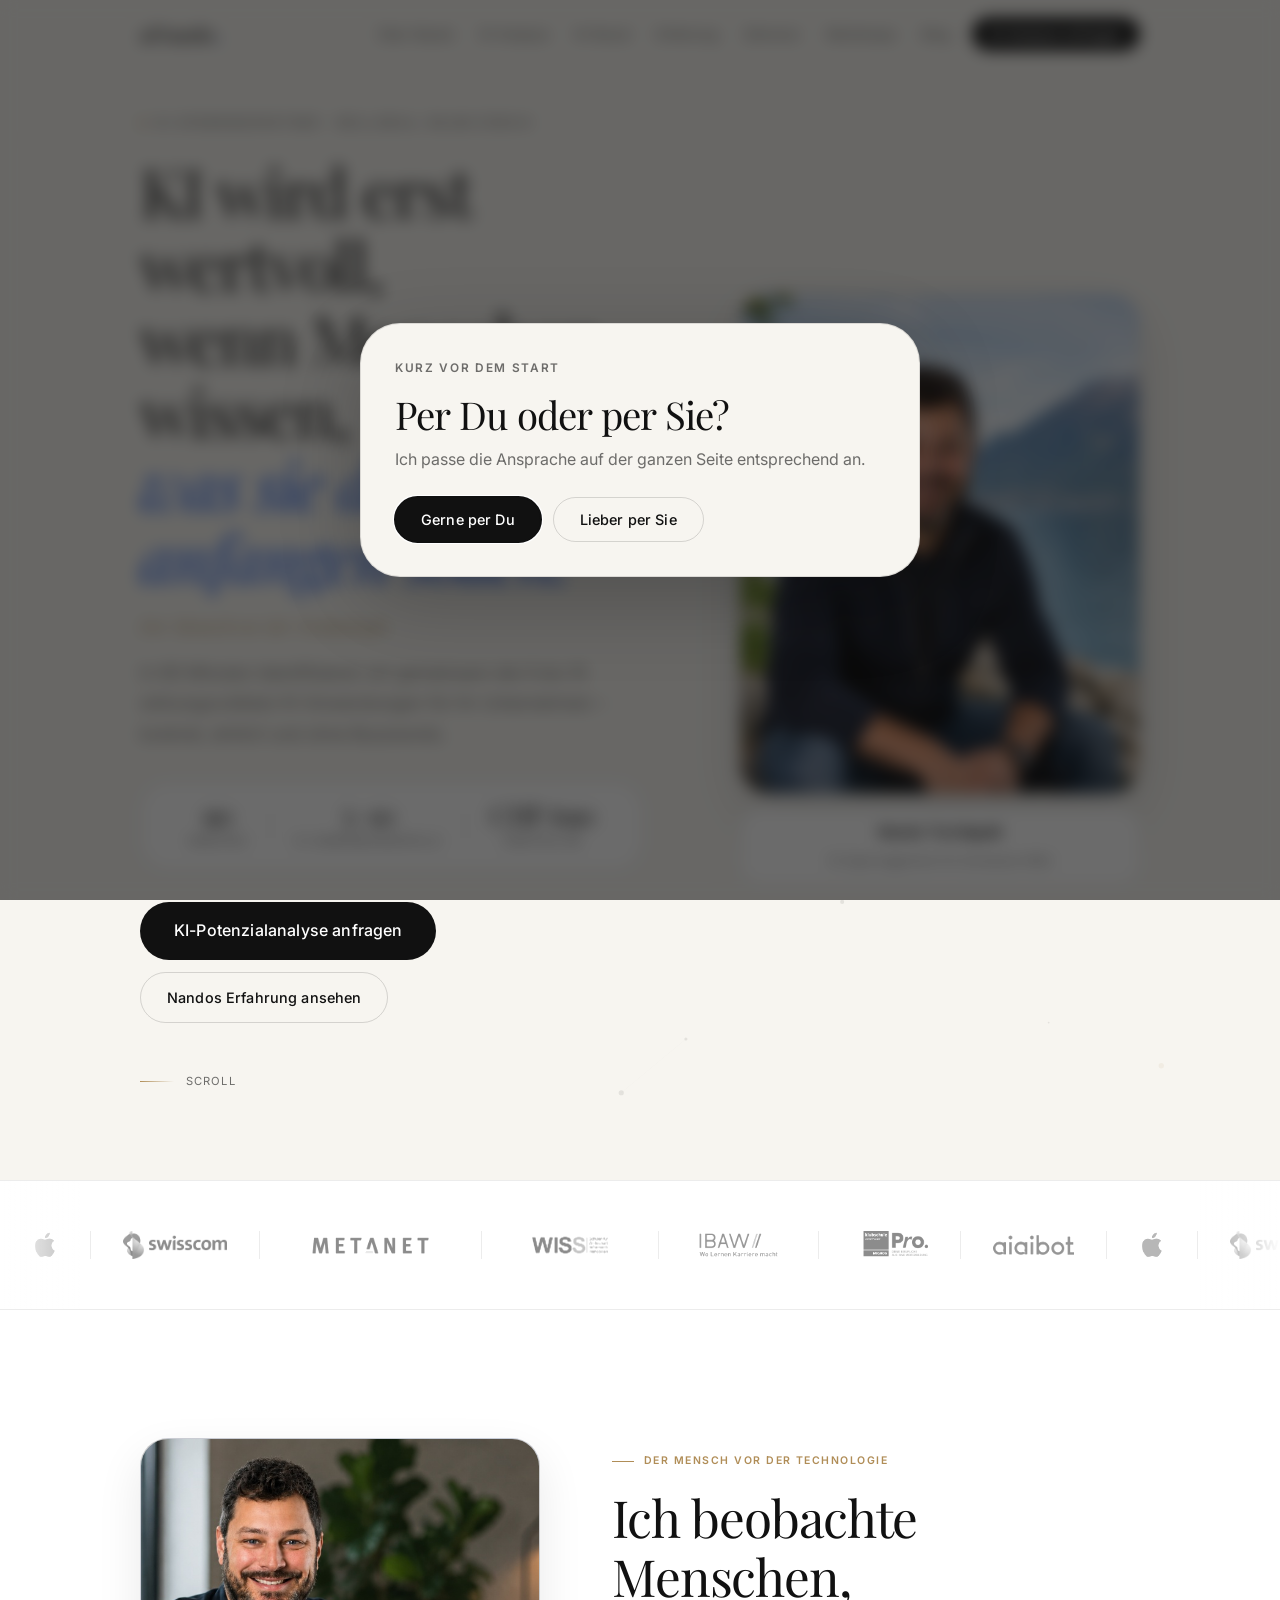
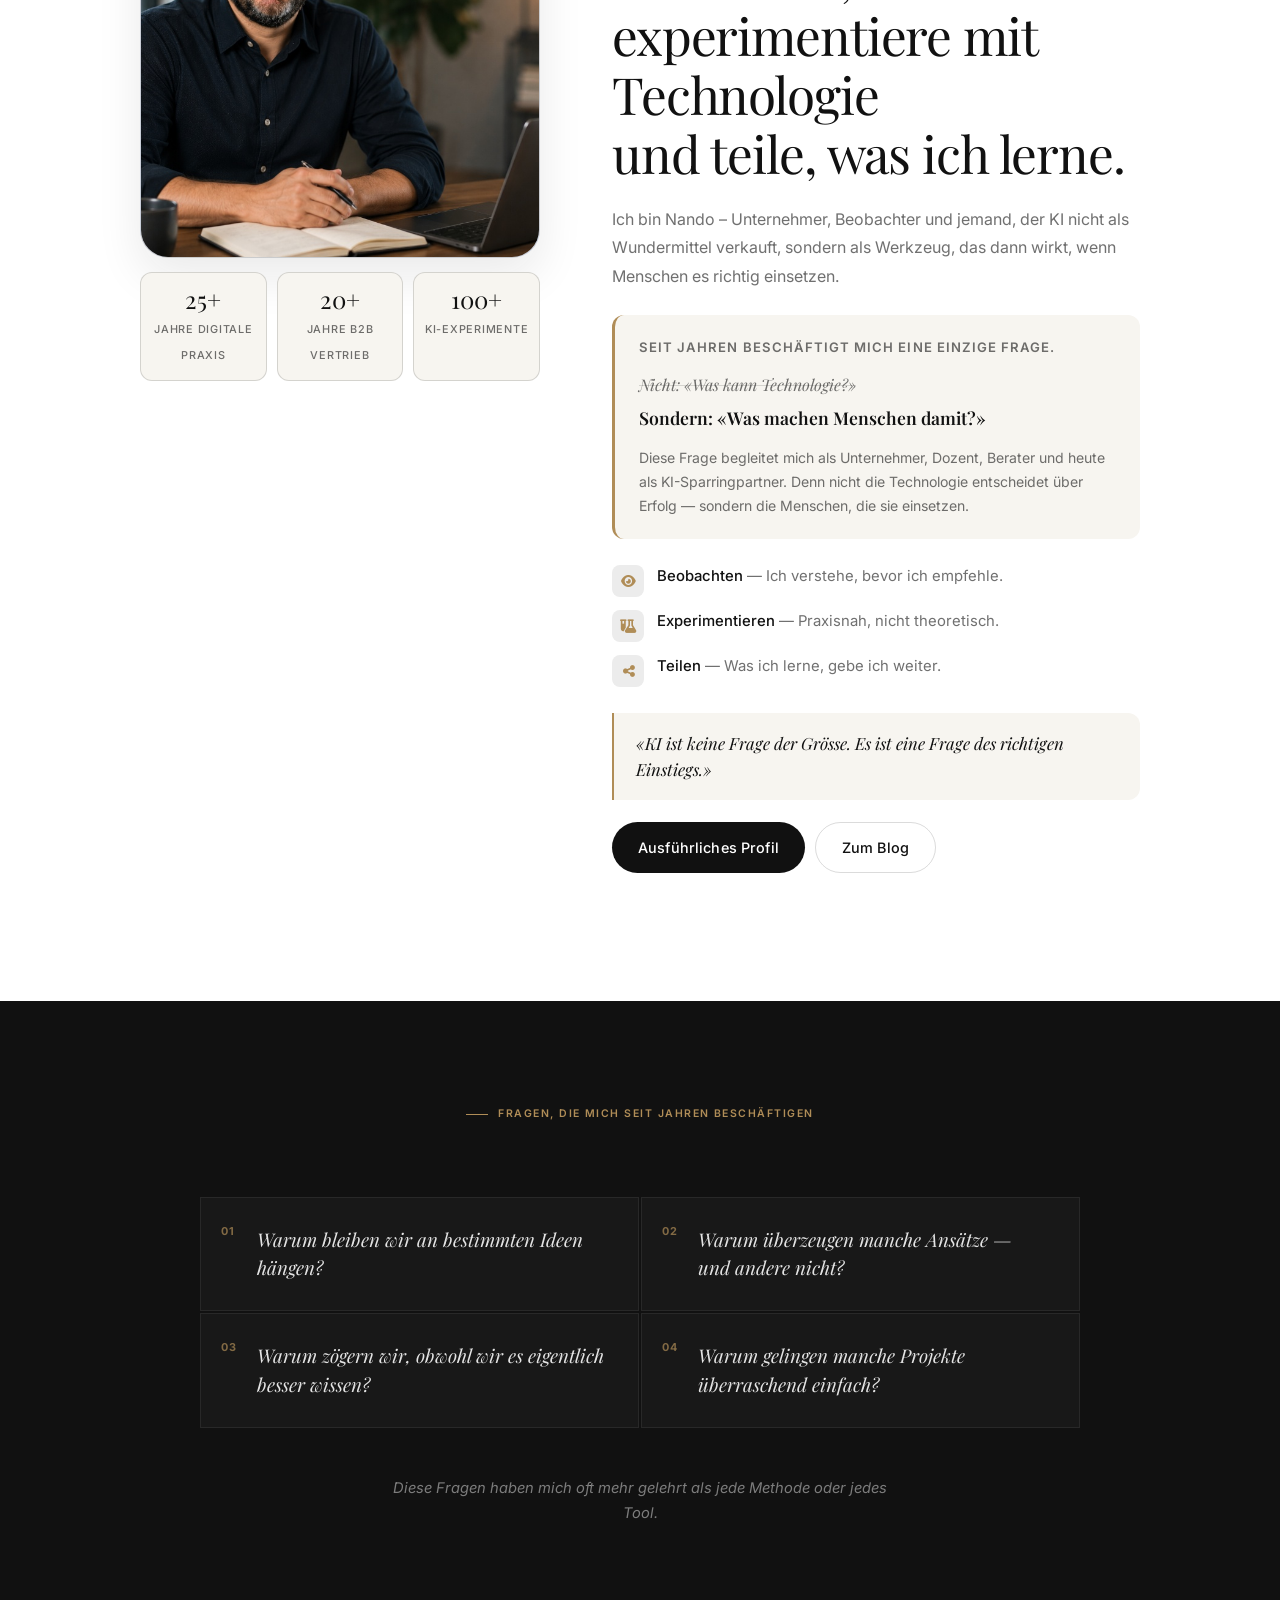
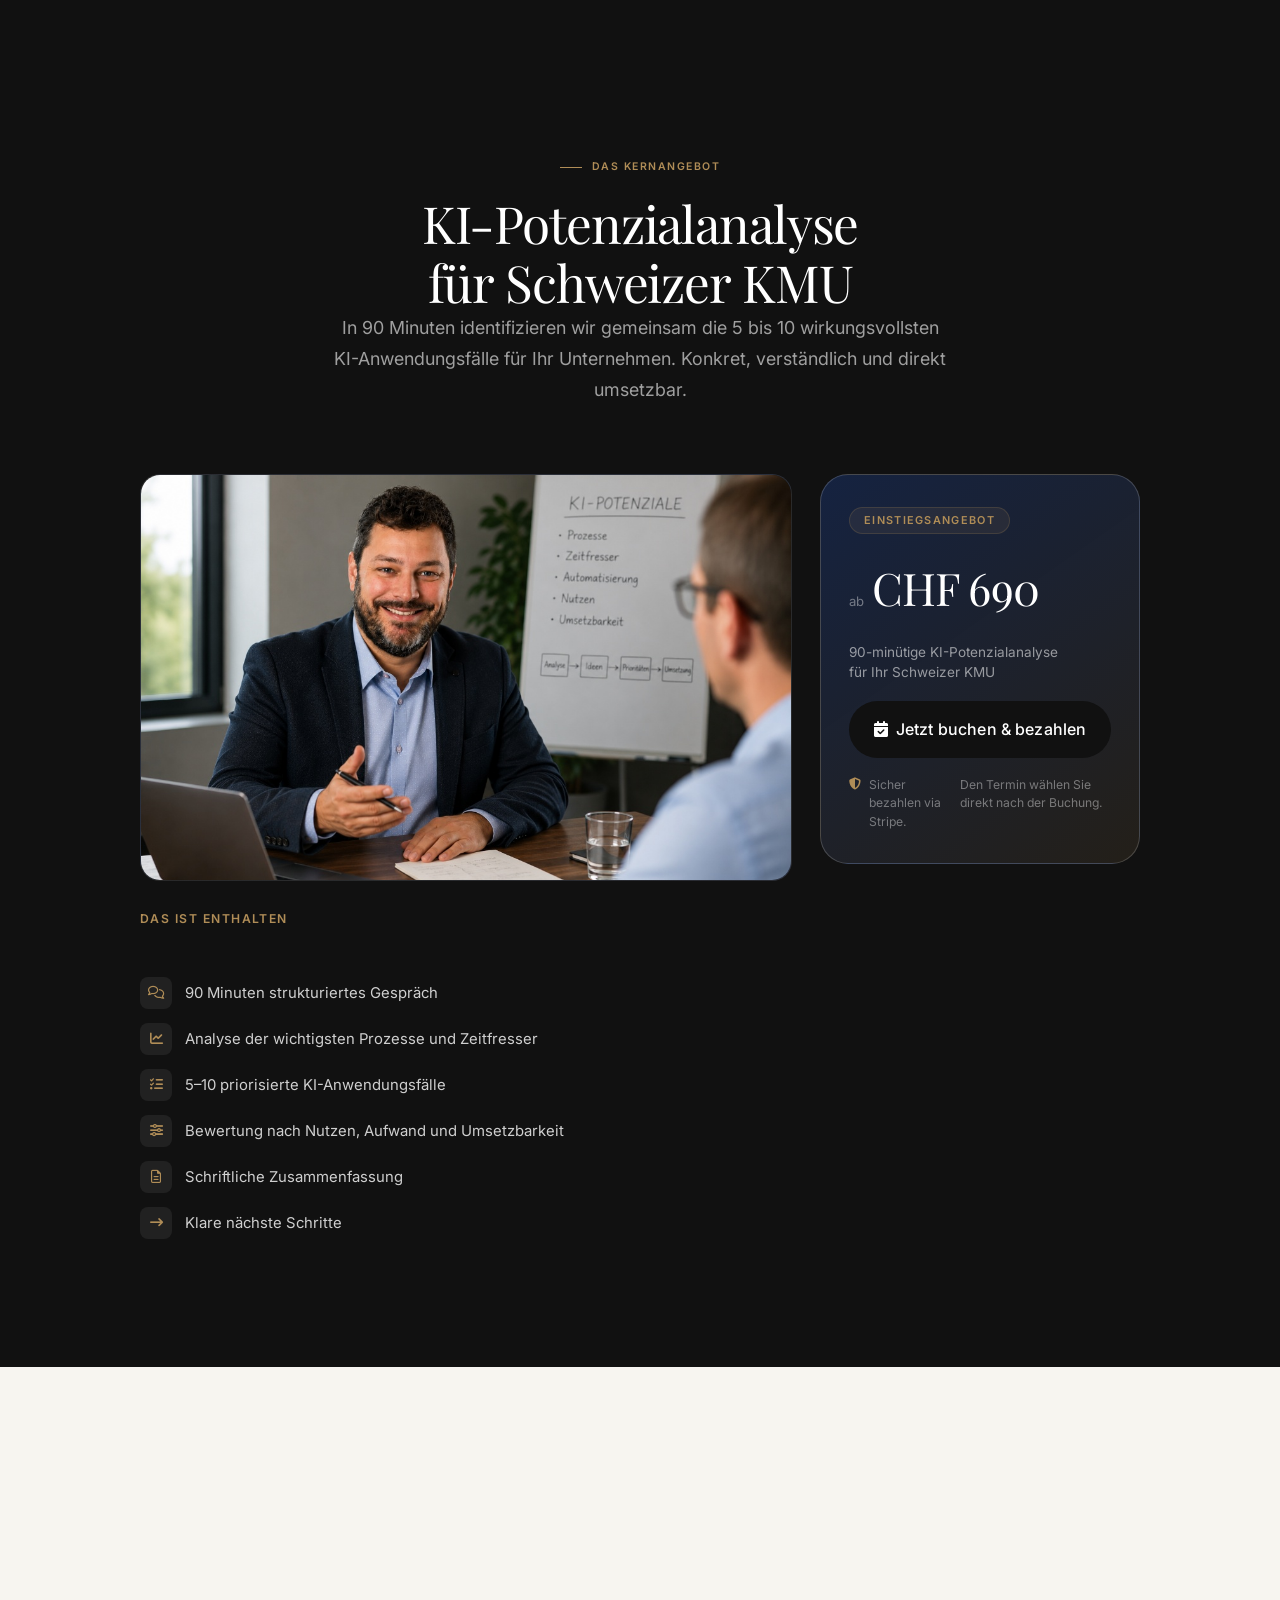
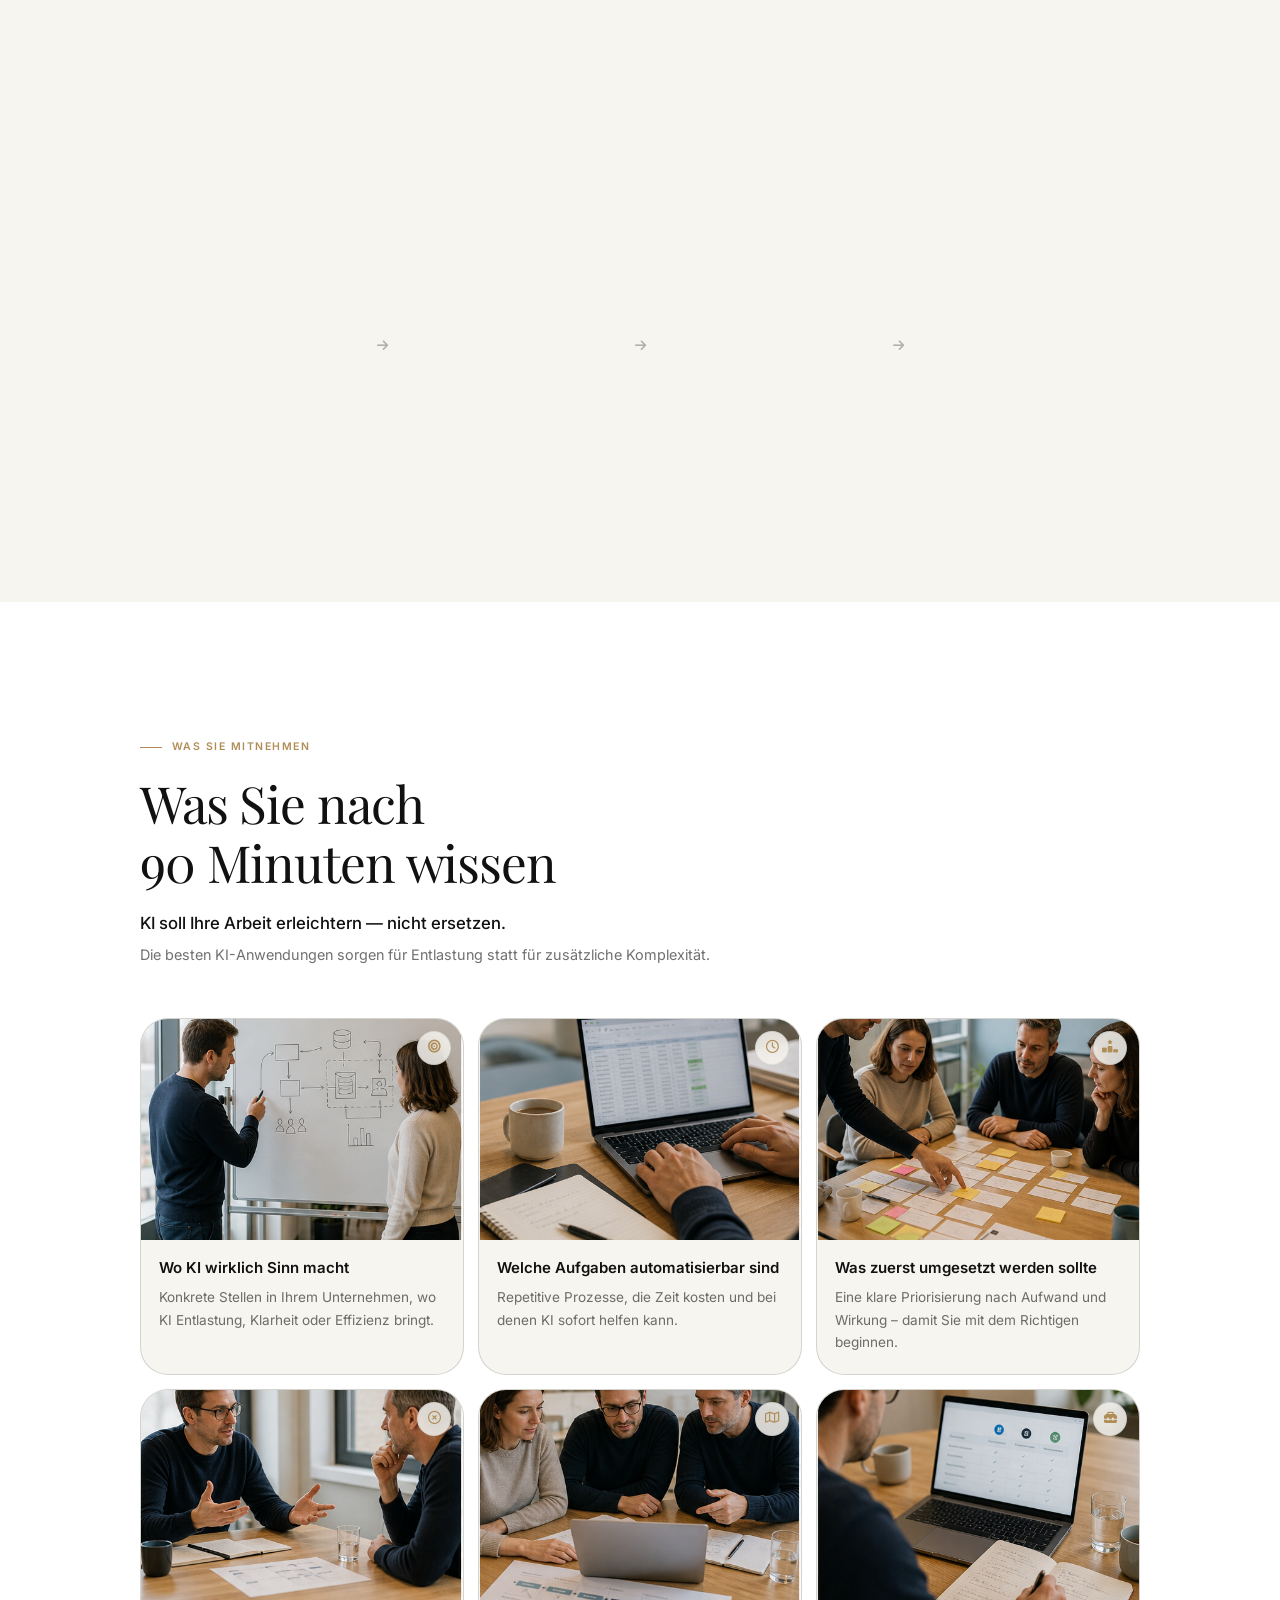
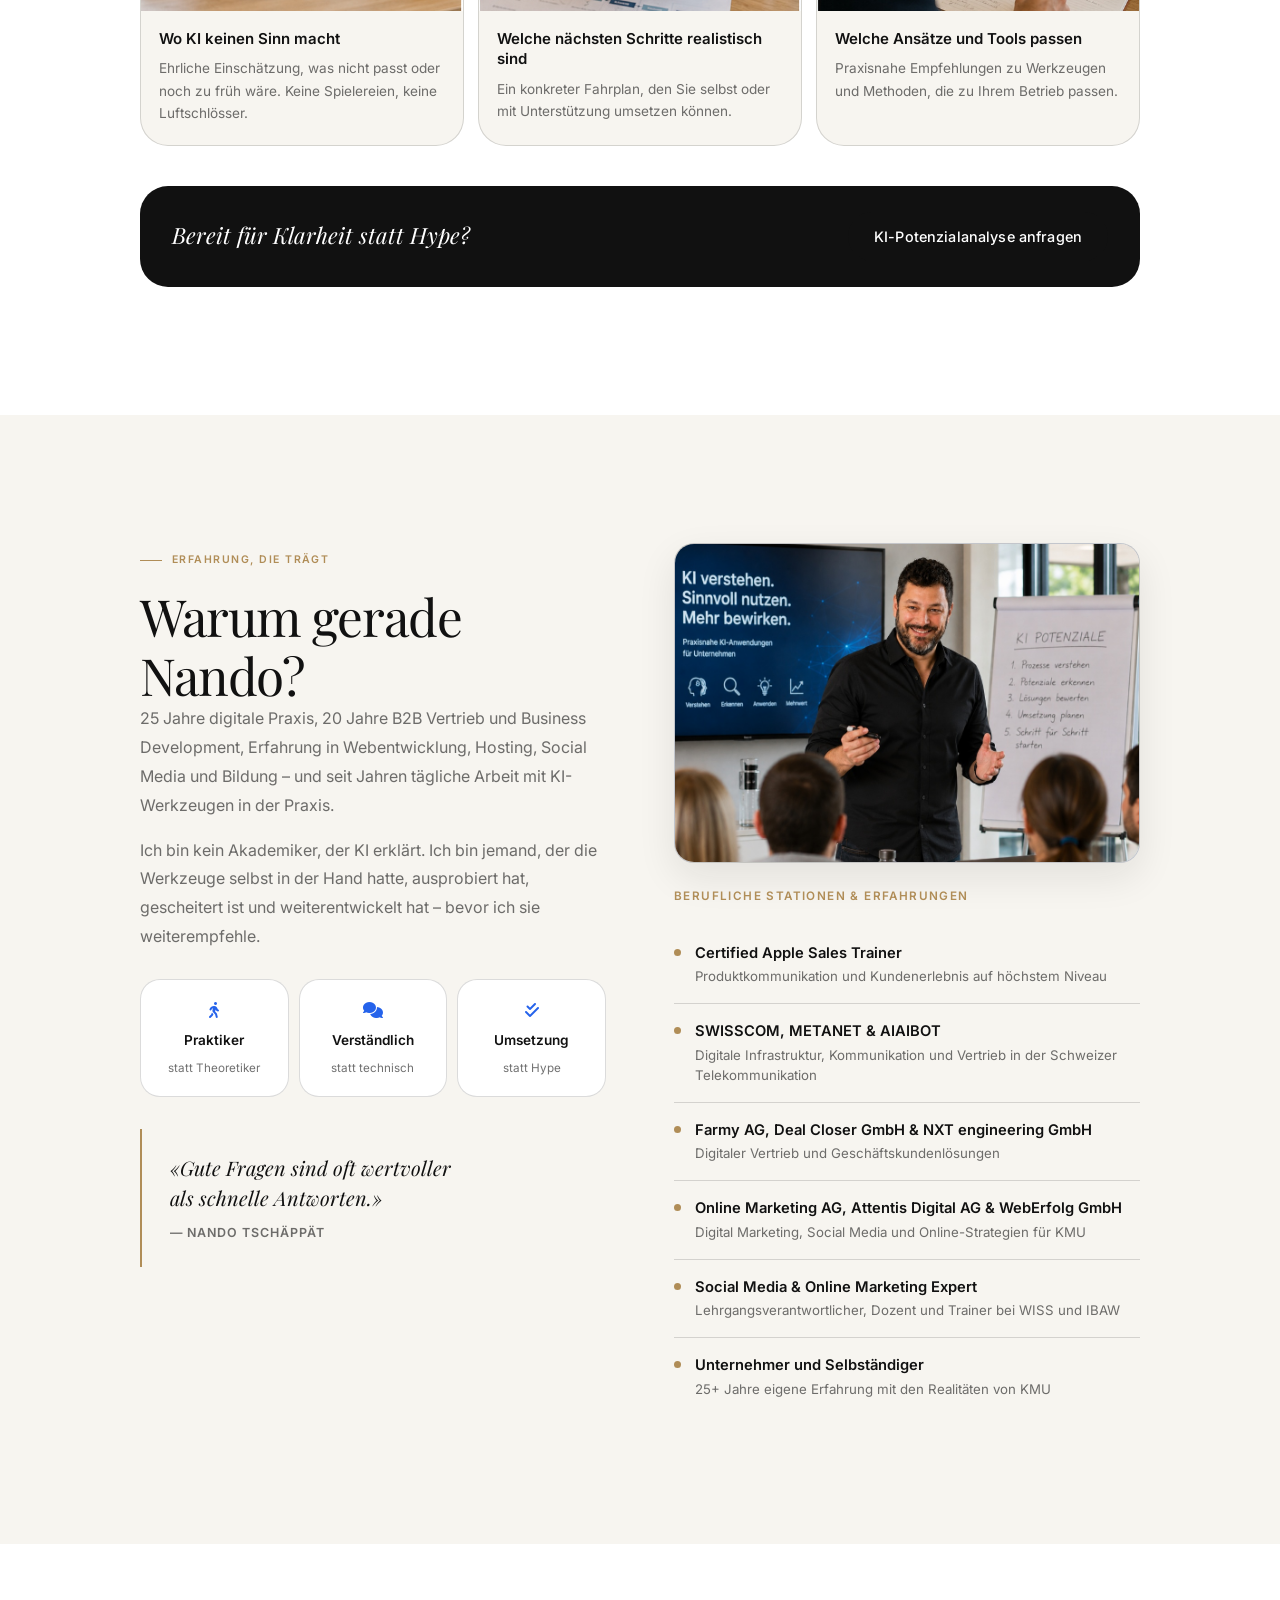
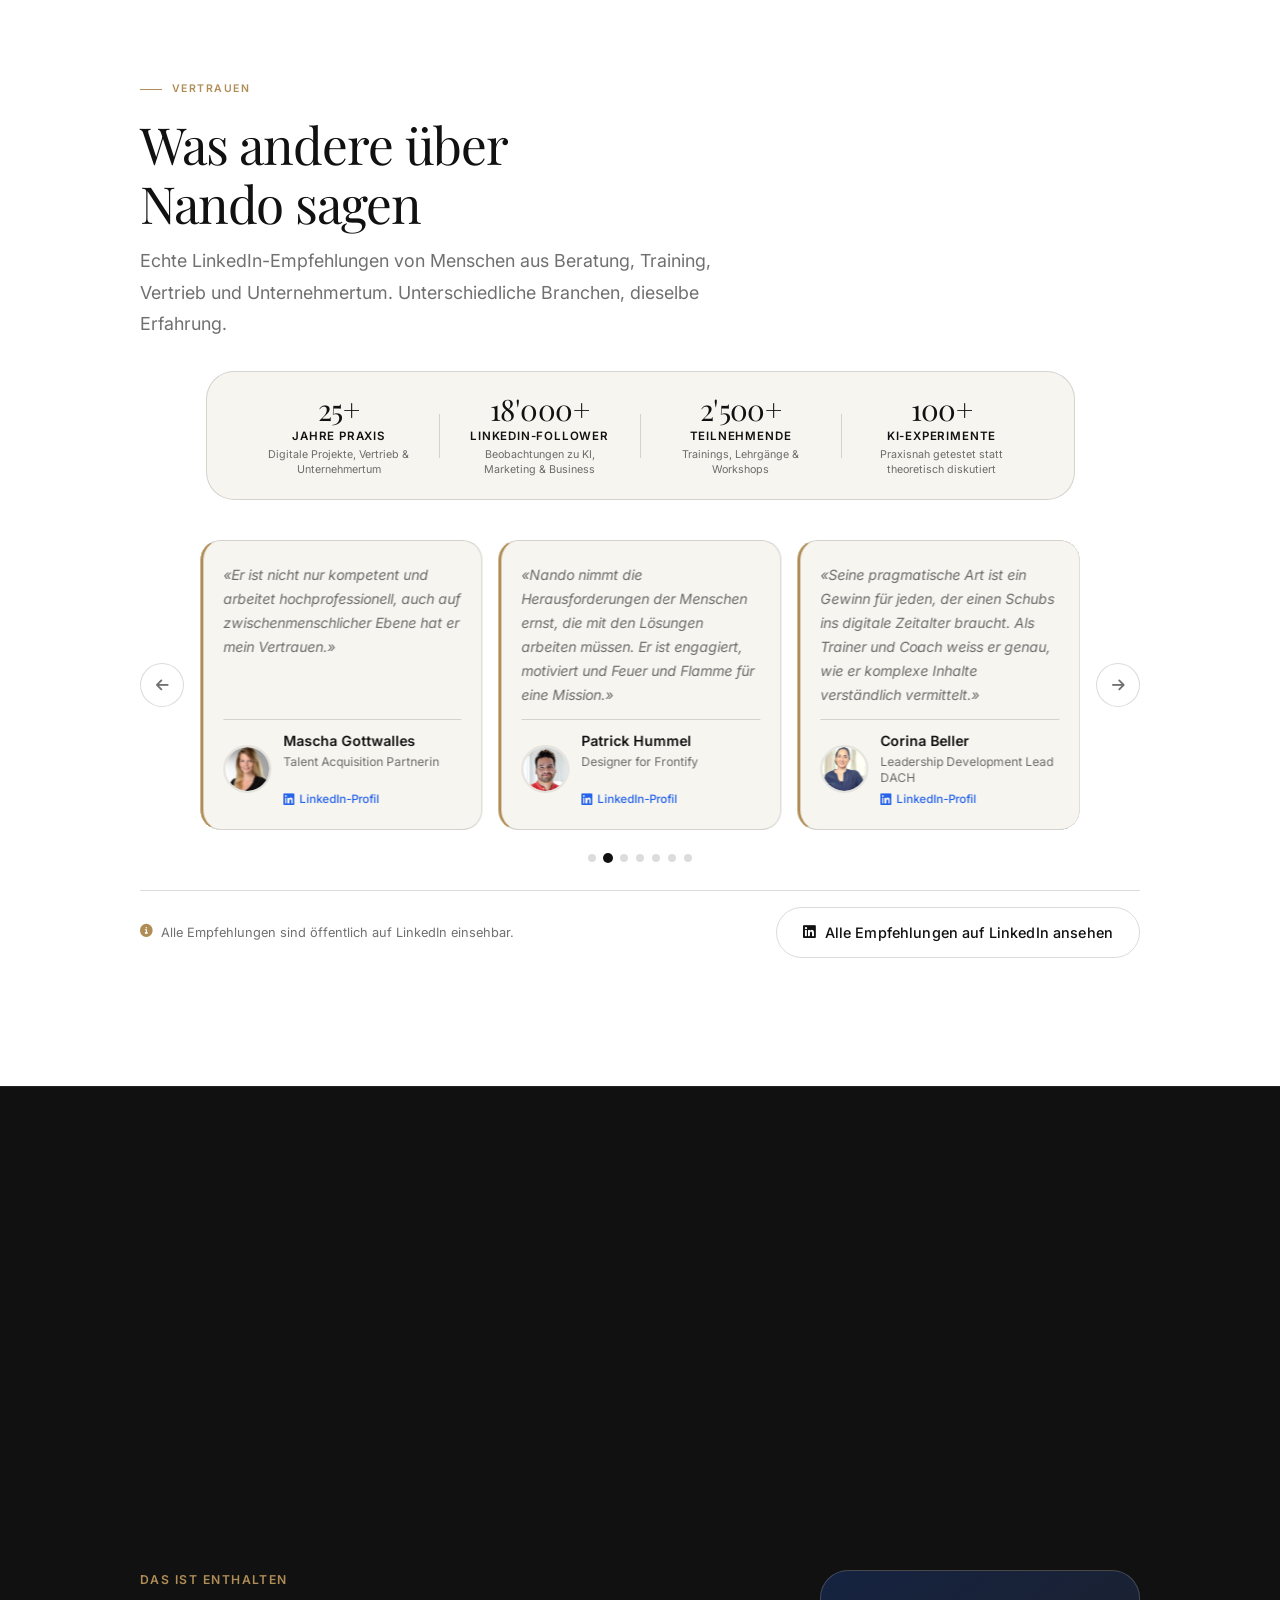
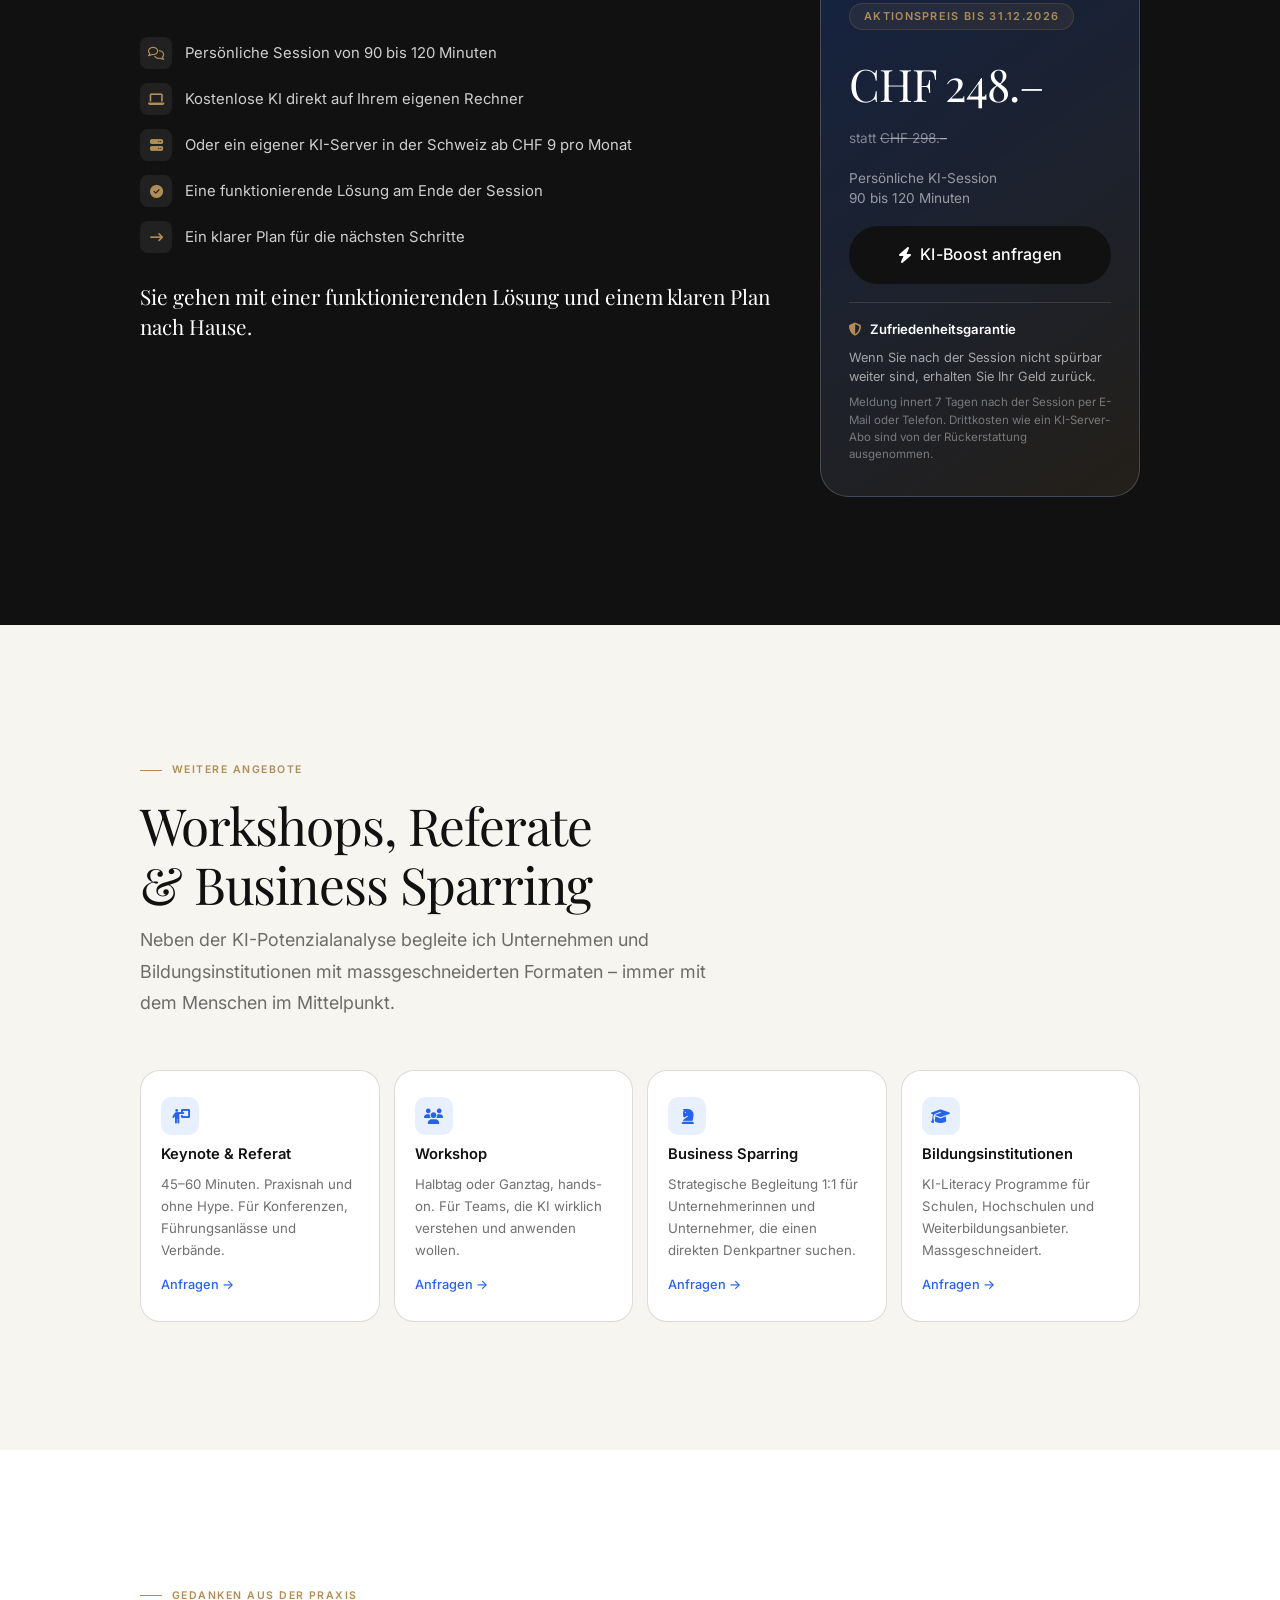
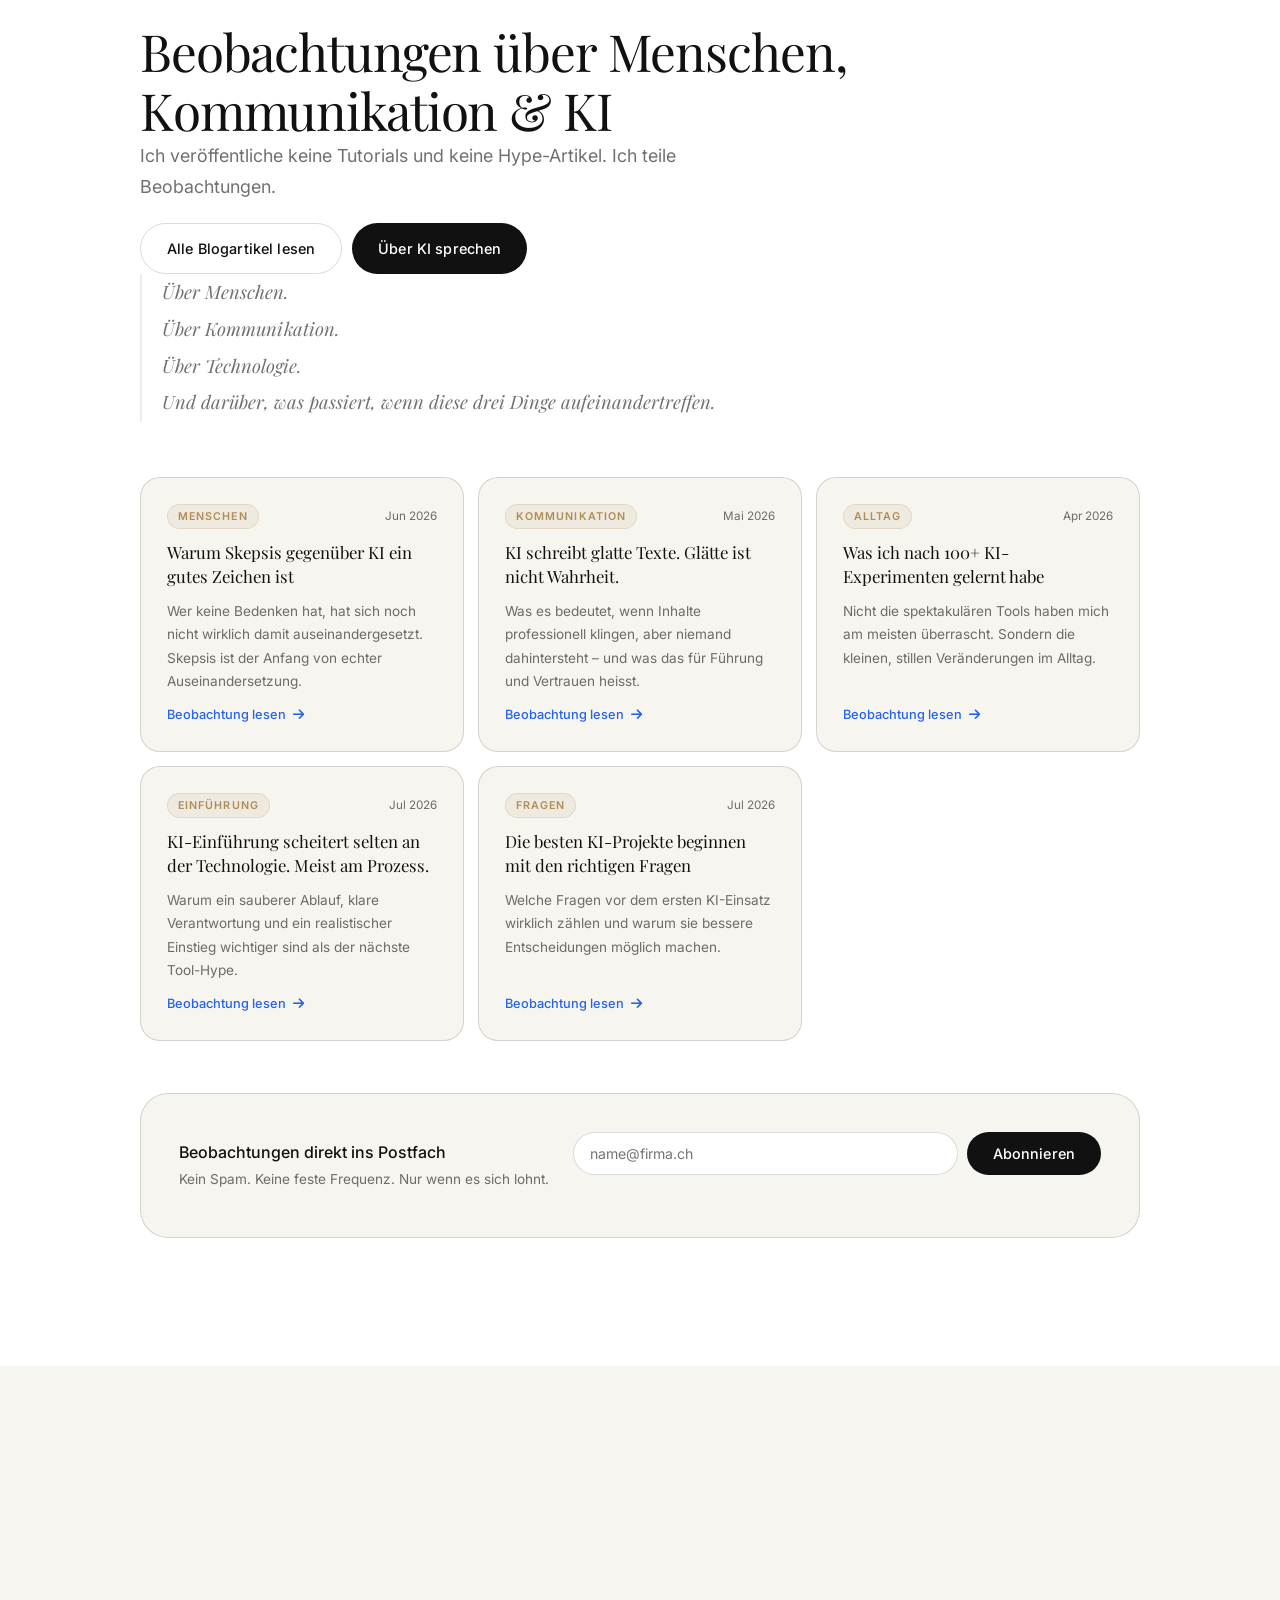
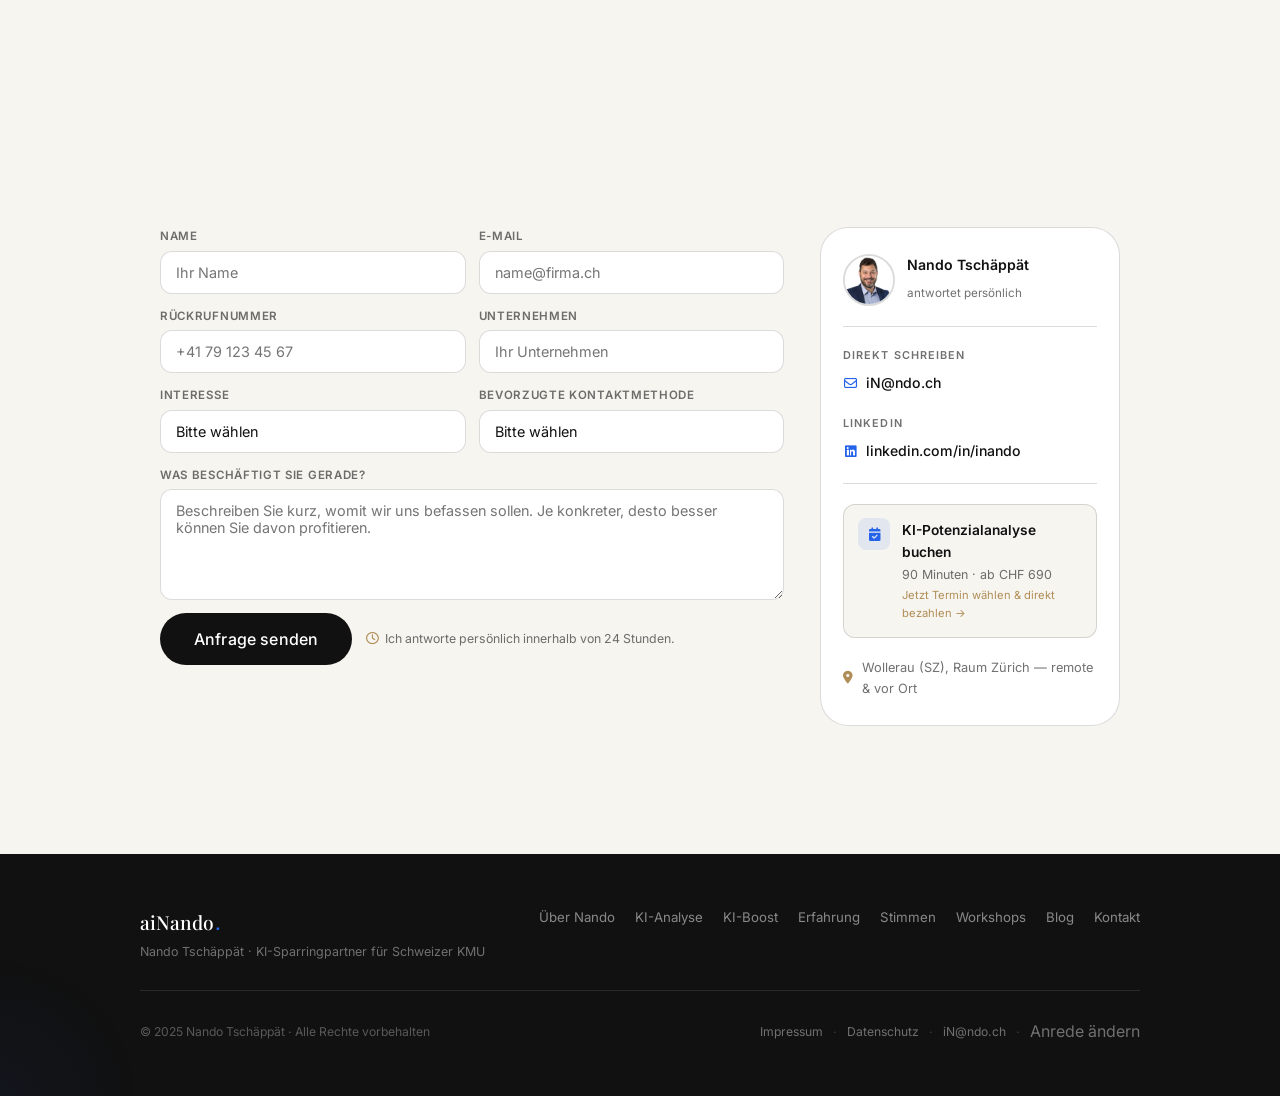
==== index.html @ 0f14cb37 "Add KI-Boost offer section New homepage section #ki-boost in the style of the KI-Potenzialanalyse (d" ====
<!DOCTYPE html>
<html lang="de-CH">
<head>
  <meta charset="UTF-8" />
  <meta name="viewport" content="width=device-width, initial-scale=1.0" />
  <title>ki-sparring.ch – KI-Potenzialanalyse für Schweizer KMU</title>
  <meta name="description" content="KI-Potenzialanalyse für Schweizer KMU: In 90 Minuten identifizieren wir 5 bis 10 wirksame KI-Anwendungsfälle, priorisieren nächste Schritte und schaffen Klarheit." />
  <meta property="og:title" content="Nando Tschäppät – KI-Potenzialanalyse für Schweizer KMU" />
  <meta property="og:description" content="In 90 Minuten identifizieren wir 5 bis 10 wirksame KI-Anwendungsfälle. Pragmatisch, verständlich, ohne Hype. Einstieg ab CHF 690." />
  <meta property="og:type" content="website" />
  <meta property="og:url" content="https://ki-sparring.ch/" />
  <meta property="og:image" content="https://ki-sparring.ch/images/nando-portrait-outdoor.jpg" />
  <meta name="robots" content="index, follow" />
  <meta name="twitter:card" content="summary_large_image" />
  <meta name="twitter:title" content="Nando Tschäppät – KI-Potenzialanalyse für Schweizer KMU" />
  <meta name="twitter:description" content="In 90 Minuten identifizieren wir 5 bis 10 wirksame KI-Anwendungsfälle. Pragmatisch, verständlich, ohne Hype." />
  <meta name="twitter:image" content="https://ki-sparring.ch/images/nando-portrait-outdoor.jpg" />
  <meta name="theme-color" content="#F7F5F0" />
  <link rel="canonical" href="https://ki-sparring.ch/" />

  <link rel="preconnect" href="https://fonts.googleapis.com" />
  <link rel="preconnect" href="https://fonts.gstatic.com" crossorigin />
  <link href="https://fonts.googleapis.com/css2?family=Inter:wght@300;400;500;600&family=Playfair+Display:ital,wght@0,400;0,500;1,400&display=swap" rel="stylesheet" />
  <link rel="stylesheet" href="https://cdn.jsdelivr.net/npm/@fortawesome/fontawesome-free@6.4.0/css/all.min.css" />
  <link rel="stylesheet" href="css/style.css" />
  <script>
    window.KI_SPARRING_CONFIG = {
      brevoFormsEndpoint: "https://api.cleverassistant.ch/api/brevo/forms"
    };
  </script>
</head>
<body>
  <div class="formality-modal" id="formality-modal" hidden aria-hidden="true">
    <div class="formality-modal__backdrop" aria-hidden="true"></div>
    <div class="formality-modal__panel" role="dialog" aria-modal="true" aria-labelledby="formality-title">
      <p class="formality-modal__eyebrow">Kurz vor dem Start</p>
      <h2 id="formality-title">Per Du oder per Sie?</h2>
      <p>Ich passe die Ansprache auf der ganzen Seite entsprechend an.</p>
      <div class="formality-modal__actions">
        <button type="button" class="btn btn-primary" data-formality-choice="du">Gerne per Du</button>
        <button type="button" class="btn btn-ghost" data-formality-choice="sie">Lieber per Sie</button>
      </div>
    </div>
  </div>

  <!-- ░░ NAVIGATION ░░ -->
  <nav id="nav" aria-label="Hauptnavigation">
    <div class="nav-inner">
      <a href="#hero" class="nav-logo" aria-label="Zur Startseite">
        <span class="logo-text">aiNando</span><span class="logo-dot">.</span>
      </a>
      <button class="nav-toggle" aria-label="Menü öffnen" aria-expanded="false" aria-controls="nav-menu">
        <span></span><span></span>
      </button>
      <ul id="nav-menu" class="nav-links" role="list">
        <li><a href="#positionierung" class="nav-link">Über Nando</a></li>
        <li><a href="#analyse" class="nav-link">KI-Analyse</a></li>
        <li><a href="#ki-boost" class="nav-link">KI-Boost</a></li>
        <li><a href="#warum-nando" class="nav-link">Erfahrung</a></li>
        <li><a href="#testimonials" class="nav-link">Stimmen</a></li>
        <li><a href="#workshops" class="nav-link">Workshops</a></li>
        <li><a href="/blog/" class="nav-link">Blog</a></li>
        <li><a href="#kontakt" class="nav-cta">KI-Analyse anfragen</a></li>
      </ul>
    </div>
  </nav>

  <main>

    <!-- ░░ 1. HERO ░░ -->
    <section id="hero" class="hero" aria-label="Einleitung">
      <div class="hero-canvas" aria-hidden="true">
        <canvas id="connection-canvas"></canvas>
      </div>
      <div class="hero-content container">
        <div class="hero-inner">
          <div class="hero-text">
            <div class="hero-eyebrow reveal-up">
              <span class="eyebrow-dot"></span>
              KI-Sparringpartner · Wollerau, Raum Zürich
            </div>
            <h1 class="hero-headline reveal-up delay-1">
              KI wird erst wertvoll,<br />
              wenn Menschen wissen,<br />
              <em>was sie damit anfangen sollen.</em>
            </h1>
            <p class="hero-claim reveal-up delay-2">
              Der Mensch vor der Technologie.
            </p>
            <p class="hero-sub reveal-up delay-3">
              In 90 Minuten identifizieren wir gemeinsam die 5 bis 10 wirkungsvollsten
              KI-Anwendungen für Ihr Unternehmen – konkret, ehrlich und ohne Buzzwords.
            </p>
            <div class="hero-kpis reveal-up delay-4" aria-label="Angebotskennzahlen">
              <div class="kpi-item">
                <span class="kpi-value">90</span>
                <span class="kpi-label">Minuten</span>
              </div>
              <div class="kpi-divider" aria-hidden="true"></div>
              <div class="kpi-item">
                <span class="kpi-value">5–10</span>
                <span class="kpi-label">KI-Anwendungsfälle</span>
              </div>
              <div class="kpi-divider" aria-hidden="true"></div>
              <div class="kpi-item">
                <span class="kpi-value">CHF 690</span>
                <span class="kpi-label">Einstieg ab</span>
              </div>
            </div>
            <div class="hero-actions reveal-up delay-5">
              <a href="#kontakt" class="btn btn-primary btn-large">KI-Potenzialanalyse anfragen</a>
              <a href="#warum-nando" class="btn btn-ghost">Nandos Erfahrung ansehen</a>
            </div>
          </div>
          <div class="hero-portrait reveal-left delay-3">
            <div class="portrait-img-wrap">
              <img
                src="images/nando-portrait-outdoor.jpg"
                alt="Nando Tschäppät – KI-Sparringpartner für Schweizer KMU, vor Schweizer Bergsee"
                width="440" height="560"
                loading="eager"
                onerror="this.src='images/nando-portrait.jpg'"
              />
            </div>
            <div class="portrait-badge">
              <span class="badge-name">Nando Tschäppät</span>
              <span class="badge-title">KI-Sparringpartner für Schweizer KMU</span>
            </div>
          </div>
        </div>
        <div class="hero-scroll-hint reveal-up delay-5" aria-hidden="true">
          <span class="scroll-line"></span>
          <span class="scroll-label">Scroll</span>
        </div>
      </div>
    </section>

    <!-- ░░ LOGOZEILE ░░ -->
    <div class="logo-belt" aria-label="Berufliche Stationen von Nando Tschäppät">
      <div class="logo-belt-track" aria-hidden="true">

        <!-- ── Set 1 ── -->
        <span class="logo-belt-item">
          <img src="images/logos/logo-apple.png" alt="Apple" class="lb-img lb-img-apple" />
        </span>
        <span class="logo-belt-sep"></span>
        <span class="logo-belt-item">
          <img src="images/logos/logo-swisscom.png" alt="Swisscom" class="lb-img lb-img-swisscom" />
        </span>
        <span class="logo-belt-sep"></span>
        <span class="logo-belt-item">
          <img src="images/logos/logo-metanet.png" alt="METANET" class="lb-img lb-img-metanet" />
        </span>
        <span class="logo-belt-sep"></span>
        <span class="logo-belt-item">
          <img src="images/logos/logo-wiss.png" alt="WISS" class="lb-img lb-img-wiss" />
        </span>
        <span class="logo-belt-sep"></span>
        <span class="logo-belt-item">
          <img src="images/logos/logo-ibaw.png" alt="IBAW" class="lb-img lb-img-ibaw" />
        </span>
        <span class="logo-belt-sep"></span>
        <span class="logo-belt-item">
          <img src="images/logos/logo-klubschule.png" alt="Klubschule Ostschweiz" class="lb-img lb-img-klubschule" />
        </span>
        <span class="logo-belt-sep"></span>
        <span class="logo-belt-item">
          <img src="images/logos/logo-aiaibot.png" alt="aiaibot" class="lb-img lb-img-aiaibot" />
        </span>
        <span class="logo-belt-sep"></span>

        <!-- ── Set 2 (Duplikat für nahtloses Scrollen) ── -->
        <span class="logo-belt-item">
          <img src="images/logos/logo-apple.png" alt="" aria-hidden="true" class="lb-img lb-img-apple" />
        </span>
        <span class="logo-belt-sep"></span>
        <span class="logo-belt-item">
          <img src="images/logos/logo-swisscom.png" alt="" aria-hidden="true" class="lb-img lb-img-swisscom" />
        </span>
        <span class="logo-belt-sep"></span>
        <span class="logo-belt-item">
          <img src="images/logos/logo-metanet.png" alt="" aria-hidden="true" class="lb-img lb-img-metanet" />
        </span>
        <span class="logo-belt-sep"></span>
        <span class="logo-belt-item">
          <img src="images/logos/logo-wiss.png" alt="" aria-hidden="true" class="lb-img lb-img-wiss" />
        </span>
        <span class="logo-belt-sep"></span>
        <span class="logo-belt-item">
          <img src="images/logos/logo-ibaw.png" alt="" aria-hidden="true" class="lb-img lb-img-ibaw" />
        </span>
        <span class="logo-belt-sep"></span>
        <span class="logo-belt-item">
          <img src="images/logos/logo-klubschule.png" alt="" aria-hidden="true" class="lb-img lb-img-klubschule" />
        </span>
        <span class="logo-belt-sep"></span>
        <span class="logo-belt-item">
          <img src="images/logos/logo-aiaibot.png" alt="" aria-hidden="true" class="lb-img lb-img-aiaibot" />
        </span>
        <span class="logo-belt-sep"></span>

      </div>
    </div>

    <!-- ░░ 2. POSITIONIERUNG / ÜBER NANDO ░░ -->
    <section id="positionierung" class="section section-positionierung" aria-label="Über Nando Tschäppät">
      <div class="container">
        <div class="pos-grid">
          <div class="pos-portrait reveal-left">
            <div class="pos-img-frame">
              <img
                src="images/nando-desk.jpg"
                alt="Nando Tschäppät am Schreibtisch mit MacBook – konzentriert und zugänglich"
                width="480" height="480"
                loading="lazy"
                onerror="this.src='images/nando-portrait.jpg'"
              />
            </div>
            <div class="pos-credentials reveal-up delay-2">
              <div class="cred-item">
                <span class="cred-val">25+</span>
                <span class="cred-label">Jahre digitale Praxis</span>
              </div>
              <div class="cred-item">
                <span class="cred-val">20+</span>
                <span class="cred-label">Jahre B2B Vertrieb</span>
              </div>
              <div class="cred-item">
                <span class="cred-val">100+</span>
                <span class="cred-label">KI-Experimente</span>
              </div>
            </div>
          </div>
          <div class="pos-text">
            <span class="section-label reveal-up">Der Mensch vor der Technologie</span>
            <h2 class="section-headline reveal-up delay-1">
              Ich beobachte Menschen,<br />experimentiere mit Technologie<br />und teile, was ich lerne.
            </h2>
            <p class="body-text reveal-up delay-2">
              Ich bin Nando – Unternehmer, Beobachter und jemand, der KI nicht als Wundermittel
              verkauft, sondern als Werkzeug, das dann wirkt, wenn Menschen es richtig einsetzen.
            </p>

            <div class="pos-kernfrage reveal-up delay-3">
              <p class="kernfrage-lead">Seit Jahren beschäftigt mich eine einzige Frage.</p>
              <div class="kernfrage-duo">
                <span class="kernfrage-nein">Nicht: «Was kann Technologie?»</span>
                <span class="kernfrage-ja">Sondern: «Was machen Menschen damit?»</span>
              </div>
              <p class="kernfrage-text">
                Diese Frage begleitet mich als Unternehmer, Dozent, Berater und heute als KI-Sparringpartner.
                Denn nicht die Technologie entscheidet über Erfolg — sondern die Menschen, die sie einsetzen.
              </p>
            </div>

            <ul class="value-list reveal-up delay-4" aria-label="Meine Haltung">
              <li>
                <span class="vl-icon" aria-hidden="true"><i class="fa-solid fa-eye"></i></span>
                <span><strong>Beobachten</strong> — Ich verstehe, bevor ich empfehle.</span>
              </li>
              <li>
                <span class="vl-icon" aria-hidden="true"><i class="fa-solid fa-flask-vial"></i></span>
                <span><strong>Experimentieren</strong> — Praxisnah, nicht theoretisch.</span>
              </li>
              <li>
                <span class="vl-icon" aria-hidden="true"><i class="fa-solid fa-share-nodes"></i></span>
                <span><strong>Teilen</strong> — Was ich lerne, gebe ich weiter.</span>
              </li>
            </ul>
            <blockquote class="inline-quote reveal-up delay-5">
              <p>«KI ist keine Frage der Grösse. Es ist eine Frage des richtigen Einstiegs.»</p>
            </blockquote>
            <div class="author-actions reveal-up delay-5">
              <a href="/ueber-nando/" class="btn btn-primary">Ausführliches Profil</a>
              <a href="/blog/" class="btn btn-ghost">Zum Blog</a>
            </div>
          </div>
        </div>
      </div>
    </section>

    <!-- ░░ 2b. BEOBACHTER-FRAGEN ░░ -->
    <section class="section section-fragen" aria-label="Fragen, die Nando antreiben">
      <div class="container">
        <div class="fragen-inner">
          <div class="fragen-header reveal-up">
            <span class="section-label">Fragen, die mich seit Jahren beschäftigen</span>
          </div>
          <div class="fragen-grid">
            <div class="frage-item reveal-up delay-1">
              <span class="frage-nr" aria-hidden="true">01</span>
              <p class="frage-text">Warum bleiben wir an bestimmten Ideen hängen?</p>
            </div>
            <div class="frage-item reveal-up delay-2">
              <span class="frage-nr" aria-hidden="true">02</span>
              <p class="frage-text">Warum überzeugen manche Ansätze — und andere nicht?</p>
            </div>
            <div class="frage-item reveal-up delay-3">
              <span class="frage-nr" aria-hidden="true">03</span>
              <p class="frage-text">Warum zögern wir, obwohl wir es eigentlich besser wissen?</p>
            </div>
            <div class="frage-item reveal-up delay-4">
              <span class="frage-nr" aria-hidden="true">04</span>
              <p class="frage-text">Warum gelingen manche Projekte überraschend einfach?</p>
            </div>
          </div>
          <p class="fragen-coda reveal-up delay-5">
            Diese Fragen haben mich oft mehr gelehrt als jede Methode oder jedes Tool.
          </p>
        </div>
      </div>
    </section>

    <!-- ░░ 3. KI-POTENZIALANALYSE (KERNANGEBOT) ░░ -->
    <section id="analyse" class="section section-analyse" aria-label="KI-Potenzialanalyse – das Kernangebot">
      <div class="container">
        <div class="analyse-header">
          <span class="section-label reveal-up">Das Kernangebot</span>
          <h2 class="section-headline reveal-up delay-1">
            KI-Potenzialanalyse<br />für Schweizer KMU
          </h2>
          <p class="section-intro reveal-up delay-2">
            In 90 Minuten identifizieren wir gemeinsam die 5 bis 10 wirkungsvollsten
            KI-Anwendungsfälle für Ihr Unternehmen. Konkret, verständlich und direkt umsetzbar.
          </p>
        </div>

        <div class="analyse-main reveal-up delay-2">
          <!-- Feature list with image -->
          <div class="analyse-left">
            <div class="analyse-img-frame">
              <img
                src="images/nando-beratung.jpg"
                alt="Nando Tschäppät in einem KI-Beratungsgespräch mit einem KMU-Kunden – Flipchart KI-Potenziale im Hintergrund"
                width="560" height="380"
                loading="lazy"
                onerror="this.src='images/nando-portrait.jpg'"
              />
            </div>
            <h3 class="features-title">Das ist enthalten</h3>
            <ul class="features-list" aria-label="Enthaltene Leistungen">
              <li>
                <span class="feat-icon"><i class="fa-regular fa-comments" aria-hidden="true"></i></span>
                <span>90 Minuten strukturiertes Gespräch</span>
              </li>
              <li>
                <span class="feat-icon"><i class="fa-solid fa-chart-line" aria-hidden="true"></i></span>
                <span>Analyse der wichtigsten Prozesse und Zeitfresser</span>
              </li>
              <li>
                <span class="feat-icon"><i class="fa-solid fa-list-check" aria-hidden="true"></i></span>
                <span>5–10 priorisierte KI-Anwendungsfälle</span>
              </li>
              <li>
                <span class="feat-icon"><i class="fa-solid fa-sliders" aria-hidden="true"></i></span>
                <span>Bewertung nach Nutzen, Aufwand und Umsetzbarkeit</span>
              </li>
              <li>
                <span class="feat-icon"><i class="fa-regular fa-file-lines" aria-hidden="true"></i></span>
                <span>Schriftliche Zusammenfassung</span>
              </li>
              <li>
                <span class="feat-icon"><i class="fa-solid fa-arrow-right-long" aria-hidden="true"></i></span>
                <span>Klare nächste Schritte</span>
              </li>
            </ul>
          </div>
          <!-- Price card -->
          <div class="analyse-price-card">
            <div class="price-badge">Einstiegsangebot</div>
            <div class="price-display">
              <span class="price-from">ab</span>
              <span class="price-number">CHF 690</span>
            </div>
            <p class="price-detail">90-minütige KI-Potenzialanalyse<br />für Ihr Schweizer KMU</p>
            <a href="https://cal.ndo.ch/ki-potentialanalyse" target="_blank" rel="noopener noreferrer" class="btn btn-primary btn-large btn-full">
              <i class="fa-solid fa-calendar-check" aria-hidden="true"></i>
              Jetzt buchen &amp; bezahlen
            </a>
            <p class="price-reassurance">
              <i class="fa-solid fa-shield-halved" aria-hidden="true"></i>
              Sicher bezahlen via Stripe. <span class="formality-sie">Den Termin wählen Sie direkt nach der Buchung.</span><span class="formality-du">Den Termin wählst du direkt nach der Buchung.</span>
            </p>
          </div>
        </div>
      </div>
    </section>

    <!-- ░░ 4. ABLAUF IN 4 SCHRITTEN ░░ -->
    <section id="ablauf" class="section section-ablauf" aria-label="Ablauf der KI-Potenzialanalyse">
      <div class="container">
        <span class="section-label reveal-up">So läuft es ab</span>
        <h2 class="section-headline reveal-up delay-1">
          Von der Anfrage<br />zum klaren Fahrplan
        </h2>
        <p class="section-intro reveal-up delay-2" style="margin-bottom: clamp(36px,5vw,56px);">
          Wir sprechen zuerst über Ihre Prozesse, Engpässe und Ziele – erst danach über Technologie.
          Am Schluss haben Sie einen priorisierten Fahrplan, den Sie sofort nutzen können.
        </p>

        <div class="ablauf-steps">
          <div class="ablauf-step reveal-up delay-1">
            <div class="astep-num" aria-hidden="true">01</div>
            <div class="astep-body">
              <h3>Anfrage stellen</h3>
              <p>Sie schreiben mir, was Sie beschäftigt. Kein aufwändiges Formular. Ich melde mich persönlich innerhalb von 24 Stunden.</p>
            </div>
          </div>
          <div class="ablauf-arrow" aria-hidden="true"><i class="fa-solid fa-arrow-right"></i></div>
          <div class="ablauf-step reveal-up delay-2">
            <div class="astep-num" aria-hidden="true">02</div>
            <div class="astep-body">
              <h3>Ihr Unternehmen verstehen</h3>
              <p>Wir sprechen über Prozesse, Engpässe und Ziele. Noch kein Wort über KI-Tools – erst, wenn wir den Kontext kennen.</p>
            </div>
          </div>
          <div class="ablauf-arrow" aria-hidden="true"><i class="fa-solid fa-arrow-right"></i></div>
          <div class="ablauf-step reveal-up delay-3">
            <div class="astep-num" aria-hidden="true">03</div>
            <div class="astep-body">
              <h3>Potenziale identifizieren</h3>
              <p>Gemeinsam suchen wir die Stellen, wo KI echten Nutzen schafft – realistisch, ehrlich, ohne Spielereien.</p>
            </div>
          </div>
          <div class="ablauf-arrow" aria-hidden="true"><i class="fa-solid fa-arrow-right"></i></div>
          <div class="ablauf-step reveal-up delay-4">
            <div class="astep-num" aria-hidden="true">04</div>
            <div class="astep-body">
              <h3>Klarer Bericht</h3>
              <p>Sie erhalten einen priorisierten Fahrplan: Was jetzt umsetzen, was später angehen, was vorerst weglassen.</p>
            </div>
          </div>
        </div>
      </div>
    </section>

    <!-- ░░ 5. NUTZEN FÜR KMU ░░ -->
    <section id="kmu" class="section section-kmu" aria-label="Was Sie nach 90 Minuten wissen">
      <div class="container">
        <div class="kmu-header">
          <div>
            <span class="section-label reveal-up">Was Sie mitnehmen</span>
            <h2 class="section-headline reveal-up delay-1">
              <span class="formality-sie">Was Sie nach</span><span class="formality-du">Was du nach</span><br />90 Minuten wissen
            </h2>
            <p class="kmu-intro-statement reveal-up delay-2">
              KI soll Ihre Arbeit erleichtern — nicht ersetzen.<br />
              <span>Die besten KI-Anwendungen sorgen für Entlastung statt für zusätzliche Komplexität.</span>
            </p>
          </div>
        </div>
        <div class="kmu-grid">
          <article class="kmu-card kmu-card-photo reveal-up delay-1">
            <figure class="kmu-media-frame">
              <img src="images/kmu-step-1.jpg" alt="Whiteboard-Szene zur Frage, wo KI im Unternehmen Sinn macht" width="512" height="512" loading="lazy" />
              <span class="kmu-photo-badge"><i class="fa-solid fa-bullseye" aria-hidden="true"></i></span>
            </figure>
            <div class="kmu-card-body">
              <h3>Wo KI wirklich Sinn macht</h3>
              <p>Konkrete Stellen in Ihrem Unternehmen, wo KI Entlastung, Klarheit oder Effizienz bringt.</p>
            </div>
          </article>
          <article class="kmu-card kmu-card-photo reveal-up delay-2">
            <figure class="kmu-media-frame">
              <img src="images/kmu-step-2.jpg" alt="Laptop-Szene mit repetitiver Arbeit und Daten, die automatisiert werden kann" width="512" height="512" loading="lazy" />
              <span class="kmu-photo-badge"><i class="fa-regular fa-clock" aria-hidden="true"></i></span>
            </figure>
            <div class="kmu-card-body">
              <h3>Welche Aufgaben automatisierbar sind</h3>
              <p>Repetitive Prozesse, die Zeit kosten und bei denen KI sofort helfen kann.</p>
            </div>
          </article>
          <article class="kmu-card kmu-card-photo reveal-up delay-3">
            <figure class="kmu-media-frame">
              <img src="images/kmu-step-3.jpg" alt="Team entscheidet gemeinsam über Prioritäten mit Karten und Notizen" width="512" height="512" loading="lazy" />
              <span class="kmu-photo-badge"><i class="fa-solid fa-ranking-star" aria-hidden="true"></i></span>
            </figure>
            <div class="kmu-card-body">
              <h3>Was zuerst umgesetzt werden sollte</h3>
              <p>Eine klare Priorisierung nach Aufwand und Wirkung – damit Sie mit dem Richtigen beginnen.</p>
            </div>
          </article>
          <article class="kmu-card kmu-card-photo reveal-up delay-1">
            <figure class="kmu-media-frame">
              <img src="images/kmu-step-4.jpg" alt="Beratungssituation, in der eine KI-Idee kritisch und ehrlich eingeordnet wird" width="512" height="512" loading="lazy" />
              <span class="kmu-photo-badge"><i class="fa-regular fa-circle-xmark" aria-hidden="true"></i></span>
            </figure>
            <div class="kmu-card-body">
              <h3>Wo KI keinen Sinn macht</h3>
              <p>Ehrliche Einschätzung, was nicht passt oder noch zu früh wäre. Keine Spielereien, keine Luftschlösser.</p>
            </div>
          </article>
          <article class="kmu-card kmu-card-photo reveal-up delay-2">
            <figure class="kmu-media-frame">
              <img src="images/kmu-step-5.jpg" alt="Arbeitsgruppe plant realistische nächste Schritte für die Einführung von KI" width="512" height="512" loading="lazy" />
              <span class="kmu-photo-badge"><i class="fa-regular fa-map" aria-hidden="true"></i></span>
            </figure>
            <div class="kmu-card-body">
              <h3>Welche nächsten Schritte realistisch sind</h3>
              <p>Ein konkreter Fahrplan, den Sie selbst oder mit Unterstützung umsetzen können.</p>
            </div>
          </article>
          <article class="kmu-card kmu-card-photo reveal-up delay-3">
            <figure class="kmu-media-frame">
              <img src="images/kmu-step-6.jpg" alt="Vergleich verschiedener Tools und Methoden auf einem Laptop im Meeting" width="512" height="512" loading="lazy" />
              <span class="kmu-photo-badge"><i class="fa-solid fa-toolbox" aria-hidden="true"></i></span>
            </figure>
            <div class="kmu-card-body">
              <h3>Welche Ansätze und Tools passen</h3>
              <p>Praxisnahe Empfehlungen zu Werkzeugen und Methoden, die zu Ihrem Betrieb passen.</p>
            </div>
          </article>
        </div>
        <div class="kmu-cta-strip reveal-up delay-3">
          <p>Bereit für Klarheit statt Hype?</p>
          <a href="#kontakt" class="btn btn-primary">KI-Potenzialanalyse anfragen</a>
        </div>
      </div>
    </section>

    <!-- ░░ 6. WARUM NANDO ░░ -->
    <section id="warum-nando" class="section section-warum" aria-label="Warum Nando Tschäppät">
      <div class="container">
        <div class="warum-grid">
          <div class="warum-text">
            <span class="section-label reveal-up">Erfahrung, die trägt</span>
            <h2 class="section-headline reveal-up delay-1">
              Warum gerade Nando?
            </h2>
            <p class="body-text reveal-up delay-2">
              25 Jahre digitale Praxis, 20 Jahre B2B Vertrieb und Business Development,
              Erfahrung in Webentwicklung, Hosting, Social Media und Bildung – und seit Jahren
              tägliche Arbeit mit KI-Werkzeugen in der Praxis.
            </p>
            <p class="body-text reveal-up delay-3">
              Ich bin kein Akademiker, der KI erklärt. Ich bin jemand, der die Werkzeuge
              selbst in der Hand hatte, ausprobiert hat, gescheitert ist und weiterentwickelt hat –
              bevor ich sie weiterempfehle.
            </p>

            <div class="warum-pillars reveal-up delay-4">
              <div class="pillar">
                <span class="pillar-icon" aria-hidden="true"><i class="fa-solid fa-person-walking" aria-hidden="true"></i></span>
                <span class="pillar-label">Praktiker</span>
                <span class="pillar-sub">statt Theoretiker</span>
              </div>
              <div class="pillar">
                <span class="pillar-icon" aria-hidden="true"><i class="fa-solid fa-comments"></i></span>
                <span class="pillar-label">Verständlich</span>
                <span class="pillar-sub">statt technisch</span>
              </div>
              <div class="pillar">
                <span class="pillar-icon" aria-hidden="true"><i class="fa-solid fa-check-double" aria-hidden="true"></i></span>
                <span class="pillar-label">Umsetzung</span>
                <span class="pillar-sub">statt Hype</span>
              </div>
            </div>

            <figure class="nando-zitat reveal-up delay-5">
              <blockquote>
                <p>«Gute Fragen sind oft wertvoller<br />als schnelle Antworten.»</p>
              </blockquote>
              <figcaption>— Nando Tschäppät</figcaption>
            </figure>
          </div>

          <div class="warum-right">
            <div class="warum-img-frame reveal-right delay-1">
              <img
                src="images/nando-workshop.jpg"
                alt="Nando Tschäppät hält einen KI-Workshop – vor Bildschirm mit KI verstehen. Sinnvoll nutzen. Mehr bewirken."
                width="520" height="380"
                loading="lazy"
                onerror="this.src='images/nando-portrait.jpg'"
              />
            </div>
            <div class="warum-stations reveal-up delay-2">
              <h3 class="stations-title">Berufliche Stationen &amp; Erfahrungen</h3>
              <div class="station-list">
                <div class="station-item">
                  <span class="station-dot" aria-hidden="true"></span>
                  <div class="station-content">
                    <strong>Certified Apple Sales Trainer</strong>
                    <span>Produktkommunikation und Kundenerlebnis auf höchstem Niveau</span>
                  </div>
                </div>
                <div class="station-item">
                  <span class="station-dot" aria-hidden="true"></span>
                  <div class="station-content">
                    <strong>SWISSCOM, METANET &amp; AIAIBOT</strong>
                    <span>Digitale Infrastruktur, Kommunikation und Vertrieb in der Schweizer Telekommunikation</span>
                  </div>
                </div>
                <div class="station-item">
                  <span class="station-dot" aria-hidden="true"></span>
                  <div class="station-content">
                    <strong>Farmy AG, Deal Closer GmbH &amp; NXT engineering GmbH</strong>
                    <span>Digitaler Vertrieb und Geschäftskundenlösungen</span>
                  </div>
                </div>
                <div class="station-item">
                  <span class="station-dot" aria-hidden="true"></span>
                  <div class="station-content">
                    <strong>Online Marketing AG, Attentis Digital AG &amp; WebErfolg GmbH</strong>
                    <span>Digital Marketing, Social Media und Online-Strategien für KMU</span>
                  </div>
                </div>
                <div class="station-item">
                  <span class="station-dot" aria-hidden="true"></span>
                  <div class="station-content">
                    <strong>Social Media &amp; Online Marketing Expert</strong>
                    <span>Lehrgangsverantwortlicher, Dozent und Trainer bei WISS und IBAW</span>
                  </div>
                </div>
                <div class="station-item">
                  <span class="station-dot" aria-hidden="true"></span>
                  <div class="station-content">
                    <strong>Unternehmer und Selbständiger</strong>
                    <span>25+ Jahre eigene Erfahrung mit den Realitäten von KMU</span>
                  </div>
                </div>
              </div>
            </div>
          </div>
        </div>
      </div>
    </section>

    <!-- ░░ 7. TESTIMONIALS ░░ -->
    <section id="testimonials" class="section section-testimonials" aria-label="LinkedIn-Empfehlungen">
      <div class="container">
        <span class="section-label reveal-up">Vertrauen</span>
        <h2 class="section-headline reveal-up delay-1">
          Was andere über<br />Nando sagen
        </h2>
        <p class="section-intro reveal-up delay-2">
          Echte LinkedIn-Empfehlungen von Menschen aus Beratung, Training, Vertrieb und Unternehmertum.
          Unterschiedliche Branchen, dieselbe Erfahrung.
        </p>

        <!-- Trust bar -->
        <div class="trust-bar reveal-up delay-3" aria-label="Vertrauenskennzahlen">
          <div class="trust-item">
            <span class="trust-val">25+</span>
            <span class="trust-label">Jahre Praxis</span>
            <span class="trust-sub">Digitale Projekte, Vertrieb &amp; Unternehmertum</span>
          </div>
          <div class="trust-sep" aria-hidden="true"></div>
          <div class="trust-item">
            <span class="trust-val">18'000+</span>
            <span class="trust-label">LinkedIn-Follower</span>
            <span class="trust-sub">Beobachtungen zu KI, Marketing &amp; Business</span>
          </div>
          <div class="trust-sep" aria-hidden="true"></div>
          <div class="trust-item">
            <span class="trust-val">2'500+</span>
            <span class="trust-label">Teilnehmende</span>
            <span class="trust-sub">Trainings, Lehrgänge &amp; Workshops</span>
          </div>
          <div class="trust-sep" aria-hidden="true"></div>
          <div class="trust-item">
            <span class="trust-val">100+</span>
            <span class="trust-label">KI-Experimente</span>
            <span class="trust-sub">Praxisnah getestet statt theoretisch diskutiert</span>
          </div>
        </div>

        <!-- Testimonial Carousel -->
        <div class="testi-carousel-wrap reveal-up delay-3" aria-label="Kundenstimmen-Karussell">
          <button class="testi-btn testi-prev" aria-label="Vorherige Empfehlung">
            <i class="fa-solid fa-arrow-left" aria-hidden="true"></i>
          </button>
          <div class="testi-viewport" role="region" aria-live="polite">
            <div class="testi-track" id="testi-track">

              <!-- 1 -->
              <article class="testi-card" data-index="0">
                <div class="testi-quote-mark" aria-hidden="true">"</div>
                <p class="testi-text">
                  «Er ist mein Lieblings-Sparringspartner für neue Geschäftsmodelle und die Vereinfachung von Geschäftsprozessen.»
                </p>
                <footer class="testi-footer">
                  <div class="testi-avatar" aria-hidden="true">
                    <img src="images/testimonial-patrick-heiz-v2.jpg" alt="Patrick Heiz" width="48" height="48" loading="eager" onerror="var p=this.parentElement;this.remove();p.style.background='#2563EB';p.style.color='#fff';p.textContent='PH'" />
                  </div>
                  <div class="testi-meta">
                    <strong>Patrick Heiz</strong>
                    <span>Abschlüsse sind kein Zufall. Es ist ein System.</span>
                    <a href="https://www.linkedin.com/in/patrick-heiz/" target="_blank" rel="noopener noreferrer" class="testi-li-link" aria-label="Patrick Heiz auf LinkedIn">
                      <i class="fa-brands fa-linkedin" aria-hidden="true"></i> LinkedIn-Profil
                    </a>
                  </div>
                </footer>
              </article>

              <!-- 2 -->
              <article class="testi-card" data-index="1">
                <div class="testi-quote-mark" aria-hidden="true">"</div>
                <p class="testi-text">
                  «Er ist nicht nur kompetent und arbeitet hochprofessionell, auch auf zwischenmenschlicher Ebene hat er mein Vertrauen.»
                </p>
                <footer class="testi-footer">
                  <div class="testi-avatar" aria-hidden="true">
                    <img src="images/testimonial-mascha-gottwalles-v2.jpg" alt="Mascha Gottwalles" width="48" height="48" loading="eager" onerror="var p=this.parentElement;this.remove();p.style.background='#B08D57';p.style.color='#fff';p.textContent='MG'" />
                  </div>
                  <div class="testi-meta">
                    <strong>Mascha Gottwalles</strong>
                    <span>Talent Acquisition Partnerin</span>
                    <a href="https://www.linkedin.com/in/maschawinkels/" target="_blank" rel="noopener noreferrer" class="testi-li-link" aria-label="Mascha Gottwalles auf LinkedIn">
                      <i class="fa-brands fa-linkedin" aria-hidden="true"></i> LinkedIn-Profil
                    </a>
                  </div>
                </footer>
              </article>

              <!-- 3 -->
              <article class="testi-card" data-index="2">
                <div class="testi-quote-mark" aria-hidden="true">"</div>
                <p class="testi-text">
                  «Nando nimmt die Herausforderungen der Menschen ernst, die mit den Lösungen arbeiten müssen. Er ist engagiert, motiviert und Feuer und Flamme für eine Mission.»
                </p>
                <footer class="testi-footer">
                  <div class="testi-avatar" aria-hidden="true">
                    <img src="images/testimonial-patrick-hummel-v2.jpg" alt="Patrick Hummel" width="48" height="48" loading="eager" onerror="var p=this.parentElement;this.remove();p.style.background='#111111';p.style.color='#fff';p.textContent='PH'" />
                  </div>
                  <div class="testi-meta">
                    <strong>Patrick Hummel</strong>
                    <span>Designer for Frontify</span>
                    <a href="https://www.linkedin.com/in/patrick-hummel/" target="_blank" rel="noopener noreferrer" class="testi-li-link" aria-label="Patrick Hummel auf LinkedIn">
                      <i class="fa-brands fa-linkedin" aria-hidden="true"></i> LinkedIn-Profil
                    </a>
                  </div>
                </footer>
              </article>

              <!-- 4 -->
              <article class="testi-card" data-index="3">
                <div class="testi-quote-mark" aria-hidden="true">"</div>
                <p class="testi-text">
                  «Seine pragmatische Art ist ein Gewinn für jeden, der einen Schubs ins digitale Zeitalter braucht. Als Trainer und Coach weiss er genau, wie er komplexe Inhalte verständlich vermittelt.»
                </p>
                <footer class="testi-footer">
                  <div class="testi-avatar" aria-hidden="true">
                    <img src="images/testimonial-corina-beller-v2.webp" alt="Corina Beller" width="48" height="48" loading="eager" onerror="var p=this.parentElement;this.remove();p.style.background='#2563EB';p.style.color='#fff';p.textContent='CB'" />
                  </div>
                  <div class="testi-meta">
                    <strong>Corina Beller</strong>
                    <span>Leadership Development Lead DACH</span>
                    <a href="https://www.linkedin.com/in/corina-beller/" target="_blank" rel="noopener noreferrer" class="testi-li-link" aria-label="Corina Beller auf LinkedIn">
                      <i class="fa-brands fa-linkedin" aria-hidden="true"></i> LinkedIn-Profil
                    </a>
                  </div>
                </footer>
              </article>

              <!-- 5 -->
              <article class="testi-card" data-index="4">
                <div class="testi-quote-mark" aria-hidden="true">"</div>
                <p class="testi-text">
                  «Nando hat nicht nur ein tiefes Verständnis für Webdesign und Social-Media-Selling, sondern auch eine breite Menschenkenntnis. Er erkennt genau, was Kunden anspricht.»
                </p>
                <footer class="testi-footer">
                  <div class="testi-avatar" aria-hidden="true">
                    <img src="images/testimonial-julia-wuelser-v2.jpg" alt="Julia Wülser" width="48" height="48" loading="eager" onerror="var p=this.parentElement;this.remove();p.style.background='#B08D57';p.style.color='#fff';p.textContent='JW'" />
                  </div>
                  <div class="testi-meta">
                    <strong>Julia Wülser</strong>
                    <span>Markenkommunikation &amp; Mediengestaltung</span>
                    <a href="https://www.linkedin.com/in/juliawuelser/" target="_blank" rel="noopener noreferrer" class="testi-li-link" aria-label="Julia Wülser auf LinkedIn">
                      <i class="fa-brands fa-linkedin" aria-hidden="true"></i> LinkedIn-Profil
                    </a>
                  </div>
                </footer>
              </article>

              <!-- 6 -->
              <article class="testi-card" data-index="5">
                <div class="testi-quote-mark" aria-hidden="true">"</div>
                <p class="testi-text">
                  «Er kann Kompliziertes einfach erklären und findet für alle Probleme eine Lösung.»
                </p>
                <footer class="testi-footer">
                  <div class="testi-avatar" aria-hidden="true">
                    <img src="images/testimonial-fabio-frustaci-v2.jpg" alt="Fabio Frustaci" width="48" height="48" loading="eager" onerror="var p=this.parentElement;this.remove();p.style.background='#111111';p.style.color='#fff';p.textContent='FF'" />
                  </div>
                  <div class="testi-meta">
                    <strong>Fabio Frustaci</strong>
                    <span>Key-Account-Manager, Die Mobiliar</span>
                    <a href="https://www.linkedin.com/in/fabio-frustaci-die-mobiliar-unternehmensspezialist/" target="_blank" rel="noopener noreferrer" class="testi-li-link" aria-label="Fabio Frustaci auf LinkedIn">
                      <i class="fa-brands fa-linkedin" aria-hidden="true"></i> LinkedIn-Profil
                    </a>
                  </div>
                </footer>
              </article>

              <!-- 7 -->
              <article class="testi-card" data-index="6">
                <div class="testi-quote-mark" aria-hidden="true">"</div>
                <p class="testi-text">
                  «Nando ist ein absoluter Profi in seinem Fachgebiet und eine inspirierende Persönlichkeit. Er begeistert einen, Neues auszuprobieren.»
                </p>
                <footer class="testi-footer">
                  <div class="testi-avatar" aria-hidden="true">
                    <img src="images/testimonial-marco-hiestand-v2.jpg" alt="Marco Hiestand" width="48" height="48" loading="eager" onerror="var p=this.parentElement;this.remove();p.style.background='#2563EB';p.style.color='#fff';p.textContent='MH'" />
                  </div>
                  <div class="testi-meta">
                    <strong>Marco Hiestand</strong>
                    <span>KMU Cybersicherheit</span>
                    <a href="https://www.linkedin.com/in/marcohiestand/" target="_blank" rel="noopener noreferrer" class="testi-li-link" aria-label="Marco Hiestand auf LinkedIn">
                      <i class="fa-brands fa-linkedin" aria-hidden="true"></i> LinkedIn-Profil
                    </a>
                  </div>
                </footer>
              </article>

              <!-- 8 -->
              <article class="testi-card" data-index="7">
                <div class="testi-quote-mark" aria-hidden="true">"</div>
                <p class="testi-text">
                  «Die Trainings sind kurzweilig, fordernd und zielorientiert. Auch für Personen, die sich noch nicht so viel zutrauen, ist das Programm ein Gewinn.»
                </p>
                <footer class="testi-footer">
                  <div class="testi-avatar" aria-hidden="true">
                    <img src="images/testimonial-armin-erni-v2.jpg" alt="Armin Erni" width="48" height="48" loading="eager" onerror="var p=this.parentElement;this.remove();p.style.background='#B08D57';p.style.color='#fff';p.textContent='AE'" />
                  </div>
                  <div class="testi-meta">
                    <strong>Armin Erni</strong>
                    <span>Experte für Trenntechnik</span>
                    <a href="https://www.linkedin.com/in/arminerni/" target="_blank" rel="noopener noreferrer" class="testi-li-link" aria-label="Armin Erni auf LinkedIn">
                      <i class="fa-brands fa-linkedin" aria-hidden="true"></i> LinkedIn-Profil
                    </a>
                  </div>
                </footer>
              </article>

              <!-- 9 -->
              <article class="testi-card" data-index="8">
                <div class="testi-quote-mark" aria-hidden="true">"</div>
                <p class="testi-text">
                  «Er kennt sich mit Menschen aus, ist gut mit Kunden und tut alles, um Dinge zu erledigen. Man spürt seine Expertise im digitalen Marketing und Verkauf.»
                </p>
                <footer class="testi-footer">
                  <div class="testi-avatar" aria-hidden="true">
                    <img src="images/testimonial-ebru-sengoez-v2.jpg" alt="Ebru Sengöz" width="48" height="48" loading="eager" onerror="var p=this.parentElement;this.remove();p.style.background='#111111';p.style.color='#fff';p.textContent='ES'" />
                  </div>
                  <div class="testi-meta">
                    <strong>Ebru Sengöz</strong>
                    <span>Smarte Entscheidungen, schnelle Lösungen</span>
                    <a href="https://www.linkedin.com/in/ebruhsengoez/de/" target="_blank" rel="noopener noreferrer" class="testi-li-link" aria-label="Ebru Sengöz auf LinkedIn">
                      <i class="fa-brands fa-linkedin" aria-hidden="true"></i> LinkedIn-Profil
                    </a>
                  </div>
                </footer>
              </article>

            </div><!-- /.testi-track -->
          </div><!-- /.testi-viewport -->
          <button class="testi-btn testi-next" aria-label="Nächste Empfehlung">
            <i class="fa-solid fa-arrow-right" aria-hidden="true"></i>
          </button>
        </div><!-- /.testi-carousel-wrap -->

        <!-- Dots -->
        <div class="testi-dots" id="testi-dots" aria-label="Karussell-Navigation" role="tablist"></div>

        <div class="testi-footer-row reveal-up delay-4">
          <p class="testi-disclaimer">
            <i class="fa-solid fa-circle-info" aria-hidden="true"></i>
            Alle Empfehlungen sind öffentlich auf LinkedIn einsehbar.
          </p>
          <a
            href="https://www.linkedin.com/in/inando/details/recommendations/"
            target="_blank"
            rel="noopener noreferrer"
            class="btn btn-ghost"
          >
            <i class="fa-brands fa-linkedin" aria-hidden="true"></i>
            Alle Empfehlungen auf LinkedIn ansehen
          </a>
        </div>
      </div>
    </section>

    <!-- ░░ 7b. KI-BOOST ░░ -->
    <section id="ki-boost" class="section section-analyse section-boost" aria-label="KI-Boost – in 2 Stunden auf das nächste Level">
      <div class="container">
        <div class="analyse-header">
          <span class="section-label reveal-up">Neu</span>
          <h2 class="section-headline reveal-up delay-1">
            KI-Boost –<br />in 2 Stunden auf das nächste Level
          </h2>
          <p class="section-intro reveal-up delay-2">
            <span class="formality-sie">In einer persönlichen Session von 90 bis 120 Minuten bringen wir Ihre KI genau dorthin, wo Sie sie haben wollen – ob kostenlose KI direkt auf Ihrem eigenen Rechner oder ein eigener KI-Server in der Schweiz ab CHF 9 pro Monat.</span><span class="formality-du">In einer persönlichen Session von 90 bis 120 Minuten bringen wir deine KI genau dorthin, wo du sie haben willst – ob kostenlose KI direkt auf deinem eigenen Rechner oder ein eigener KI-Server in der Schweiz ab CHF 9 pro Monat.</span>
          </p>
        </div>

        <div class="analyse-main reveal-up delay-2">
          <div class="analyse-left">
            <h3 class="features-title">Das ist enthalten</h3>
            <ul class="features-list" aria-label="Enthaltene Leistungen KI-Boost">
              <li>
                <span class="feat-icon"><i class="fa-regular fa-comments" aria-hidden="true"></i></span>
                <span>Persönliche Session von 90 bis 120 Minuten</span>
              </li>
              <li>
                <span class="feat-icon"><i class="fa-solid fa-laptop" aria-hidden="true"></i></span>
                <span>Kostenlose KI direkt auf Ihrem eigenen Rechner</span>
              </li>
              <li>
                <span class="feat-icon"><i class="fa-solid fa-server" aria-hidden="true"></i></span>
                <span>Oder ein eigener KI-Server in der Schweiz ab CHF 9 pro Monat</span>
              </li>
              <li>
                <span class="feat-icon"><i class="fa-solid fa-circle-check" aria-hidden="true"></i></span>
                <span>Eine funktionierende Lösung am Ende der Session</span>
              </li>
              <li>
                <span class="feat-icon"><i class="fa-solid fa-arrow-right-long" aria-hidden="true"></i></span>
                <span>Ein klarer Plan für die nächsten Schritte</span>
              </li>
            </ul>
            <p class="boost-outcome">
              <span class="formality-sie">Sie gehen mit einer funktionierenden Lösung und einem klaren Plan nach Hause.</span><span class="formality-du">Du gehst mit einer funktionierenden Lösung und einem klaren Plan nach Hause.</span>
            </p>
          </div>
          <!-- Price card -->
          <div class="analyse-price-card">
            <div class="price-badge" data-promo>Aktionspreis bis 31.12.2026</div>
            <div class="price-badge" data-promo-after hidden>KI-Boost</div>
            <div class="price-display" data-promo>
              <span class="price-number">CHF 248.–</span>
              <span class="price-regular">statt <s>CHF 298.–</s></span>
            </div>
            <div class="price-display" data-promo-after hidden>
              <span class="price-number">CHF 298.–</span>
            </div>
            <p class="price-detail">Persönliche KI-Session<br />90 bis 120 Minuten</p>
            <a href="#kontakt" class="btn btn-primary btn-large btn-full" data-interesse="ki-boost">
              <i class="fa-solid fa-bolt" aria-hidden="true"></i>
              KI-Boost anfragen
            </a>
            <div class="price-guarantee">
              <strong><i class="fa-solid fa-shield-halved" aria-hidden="true"></i> Zufriedenheitsgarantie</strong>
              <p>
                <span class="formality-sie">Wenn Sie nach der Session nicht spürbar weiter sind, erhalten Sie Ihr Geld zurück.</span><span class="formality-du">Wenn du nach der Session nicht spürbar weiter bist, erhältst du dein Geld zurück.</span>
              </p>
              <p class="price-guarantee-terms">
                Meldung innert 7 Tagen nach der Session per E-Mail oder Telefon. Drittkosten wie ein KI-Server-Abo sind von der Rückerstattung ausgenommen.
              </p>
            </div>
          </div>
        </div>
      </div>
    </section>

    <!-- ░░ 8. WORKSHOPS & SPARRING ░░ -->
    <section id="workshops" class="section section-workshops" aria-label="Workshops, Referate und Business Sparring">
      <div class="container">
        <span class="section-label reveal-up">Weitere Angebote</span>
        <h2 class="section-headline reveal-up delay-1">
          Workshops, Referate<br />&amp; Business Sparring
        </h2>
        <p class="section-intro reveal-up delay-2">
          Neben der KI-Potenzialanalyse begleite ich Unternehmen und Bildungsinstitutionen
          mit massgeschneiderten Formaten – immer mit dem Menschen im Mittelpunkt.
        </p>

        <div class="ws-format-grid">
          <article class="ws-format-card reveal-up delay-1">
            <div class="wsf-icon" aria-hidden="true"><i class="fa-solid fa-person-chalkboard" aria-hidden="true"></i></div>
            <h3>Keynote &amp; Referat</h3>
            <p>45–60 Minuten. Praxisnah und ohne Hype. Für Konferenzen, Führungsanlässe und Verbände.</p>
            <a href="#kontakt" class="wsf-link">Anfragen →</a>
          </article>
          <article class="ws-format-card reveal-up delay-2">
            <div class="wsf-icon" aria-hidden="true"><i class="fa-solid fa-users"></i></div>
            <h3>Workshop</h3>
            <p>Halbtag oder Ganztag, hands-on. Für Teams, die KI wirklich verstehen und anwenden wollen.</p>
            <a href="#kontakt" class="wsf-link">Anfragen →</a>
          </article>
          <article class="ws-format-card reveal-up delay-3">
            <div class="wsf-icon" aria-hidden="true"><i class="fa-solid fa-chess-knight" aria-hidden="true"></i></div>
            <h3>Business Sparring</h3>
            <p>Strategische Begleitung 1:1 für Unternehmerinnen und Unternehmer, die einen direkten Denkpartner suchen.</p>
            <a href="#kontakt" class="wsf-link">Anfragen →</a>
          </article>
          <article class="ws-format-card reveal-up delay-4">
            <div class="wsf-icon" aria-hidden="true"><i class="fa-solid fa-graduation-cap"></i></div>
            <h3>Bildungsinstitutionen</h3>
            <p>KI-Literacy Programme für Schulen, Hochschulen und Weiterbildungsanbieter. Massgeschneidert.</p>
            <a href="#kontakt" class="wsf-link">Anfragen →</a>
          </article>
        </div>
      </div>
    </section>

    <!-- ░░ 9. BEOBACHTUNGEN ░░ -->
    <section id="beobachtungen" class="section section-beobachtungen" aria-label="Beobachtungen und Gedanken">
      <div class="container">
        <span class="section-label reveal-up">Gedanken aus der Praxis</span>
        <h2 class="section-headline reveal-up delay-1">
          Beobachtungen über Menschen,<br />Kommunikation &amp; KI
        </h2>
        <p class="section-intro reveal-up delay-2">
          Ich veröffentliche keine Tutorials und keine Hype-Artikel. Ich teile Beobachtungen.
        </p>
        <div class="blog-actions reveal-up delay-2">
          <a class="btn btn-ghost" href="/blog/">Alle Blogartikel lesen</a>
          <a class="btn btn-primary" href="#kontakt">Über KI sprechen</a>
        </div>
        <p class="beob-manifest reveal-up delay-3">
          Über Menschen.<br />
          Über Kommunikation.<br />
          Über Technologie.<br />
          Und darüber, was passiert, wenn diese drei Dinge aufeinandertreffen.
        </p>

        <div class="beob-grid">
          <article class="beob-card reveal-up delay-1">
            <div class="beob-meta">
              <span class="beob-tag">Menschen</span>
              <span class="beob-date">Jun 2026</span>
            </div>
            <h3 class="beob-title">Warum Skepsis gegenüber KI ein gutes Zeichen ist</h3>
            <p class="beob-excerpt">
              Wer keine Bedenken hat, hat sich noch nicht wirklich damit auseinandergesetzt.
              Skepsis ist der Anfang von echter Auseinandersetzung.
            </p>
            <a href="/blog/skepsis-gegenueber-ki-gutes-zeichen/" class="beob-read-more">
              Beobachtung lesen <i class="fa-solid fa-arrow-right" aria-hidden="true"></i>
            </a>
          </article>
          <article class="beob-card reveal-up delay-2">
            <div class="beob-meta">
              <span class="beob-tag">Kommunikation</span>
              <span class="beob-date">Mai 2026</span>
            </div>
            <h3 class="beob-title">KI schreibt glatte Texte. Glätte ist nicht Wahrheit.</h3>
            <p class="beob-excerpt">
              Was es bedeutet, wenn Inhalte professionell klingen, aber niemand dahintersteht –
              und was das für Führung und Vertrauen heisst.
            </p>
            <a href="/blog/ki-schreibt-glatte-texte/" class="beob-read-more">
              Beobachtung lesen <i class="fa-solid fa-arrow-right" aria-hidden="true"></i>
            </a>
          </article>
          <article class="beob-card reveal-up delay-3">
            <div class="beob-meta">
              <span class="beob-tag">Alltag</span>
              <span class="beob-date">Apr 2026</span>
            </div>
            <h3 class="beob-title">Was ich nach 100+ KI-Experimenten gelernt habe</h3>
            <p class="beob-excerpt">
              Nicht die spektakulären Tools haben mich am meisten überrascht.
              Sondern die kleinen, stillen Veränderungen im Alltag.
            </p>
            <a href="/blog/100-plus-ki-experimente/" class="beob-read-more">
              Beobachtung lesen <i class="fa-solid fa-arrow-right" aria-hidden="true"></i>
            </a>
          </article>
          <article class="beob-card reveal-up delay-4">
            <div class="beob-meta">
              <span class="beob-tag">Einführung</span>
              <span class="beob-date">Jul 2026</span>
            </div>
            <h3 class="beob-title">KI-Einführung scheitert selten an der Technologie. Meist am Prozess.</h3>
            <p class="beob-excerpt">
              Warum ein sauberer Ablauf, klare Verantwortung und ein realistischer Einstieg wichtiger sind als der nächste Tool-Hype.
            </p>
            <a href="/blog/ki-einfuehrung-scheitert-am-prozess/" class="beob-read-more">
              Beobachtung lesen <i class="fa-solid fa-arrow-right" aria-hidden="true"></i>
            </a>
          </article>
          <article class="beob-card reveal-up delay-5">
            <div class="beob-meta">
              <span class="beob-tag">Fragen</span>
              <span class="beob-date">Jul 2026</span>
            </div>
            <h3 class="beob-title">Die besten KI-Projekte beginnen mit den richtigen Fragen</h3>
            <p class="beob-excerpt">
              Welche Fragen vor dem ersten KI-Einsatz wirklich zählen und warum sie bessere Entscheidungen möglich machen.
            </p>
            <a href="/blog/gute-fragen-entscheiden-ueber-ki-nutzen/" class="beob-read-more">
              Beobachtung lesen <i class="fa-solid fa-arrow-right" aria-hidden="true"></i>
            </a>
          </article>
        </div>

        <div class="beob-newsletter reveal-up delay-4">
          <div class="newsletter-content">
            <h3>Beobachtungen direkt ins Postfach</h3>
            <p>Kein Spam. Keine feste Frequenz. Nur wenn es sich lohnt.</p>
          </div>
          <form class="newsletter-form" id="newsletter-form" aria-label="Newsletter-Anmeldung" novalidate>
            <div class="form-row">
              <input type="email" id="nl-email" name="email" placeholder="name@firma.ch" aria-label="E-Mail-Adresse" required />
              <button type="submit" class="btn btn-primary">Abonnieren</button>
            </div>
            <p class="nl-success" id="nl-success" aria-live="polite" role="status"></p>
          </form>
        </div>
      </div>
    </section>

    <!-- ░░ 10. KONTAKT ░░ -->
    <section id="kontakt" class="section section-kontakt" aria-label="Kontakt und Anfrage">
      <div class="container">
        <div class="kontakt-inner">
          <div class="kontakt-header">
            <span class="section-label reveal-up">Kontakt</span>
            <h2 class="section-headline reveal-up delay-1">
              <span class="formality-sie">Lassen Sie uns</span><span class="formality-du">Lass uns</span><br />gemeinsam denken.
            </h2>
            <p class="section-intro reveal-up delay-2">
              Ob KI-Potenzialanalyse, Workshop, Referat oder eine konkrete Fragestellung:<br />
              Jedes gute Gespräch beginnt mit Zuhören.
            </p>
          </div>

          <div class="kontakt-grid">
            <form class="kontakt-form reveal-up delay-2" id="kontakt-form" aria-label="Kontaktformular" novalidate>
              <div class="form-group">
                <label for="kf-name">Name</label>
                <input type="text" id="kf-name" name="name" placeholder="Ihr Name" required autocomplete="name" />
              </div>
              <div class="form-group">
                <label for="kf-email">E-Mail</label>
                <input type="email" id="kf-email" name="email" placeholder="name@firma.ch" required autocomplete="email" />
              </div>
              <div class="form-group">
                <label for="kf-phone">Rückrufnummer</label>
                <input type="tel" id="kf-phone" name="phone" placeholder="+41 79 123 45 67" autocomplete="tel" />
              </div>
              <div class="form-group">
                <label for="kf-firma">Unternehmen</label>
                <input type="text" id="kf-firma" name="firma" placeholder="Ihr Unternehmen" autocomplete="organization" />
              </div>
              <div class="form-group">
                <label for="kf-interesse">Interesse</label>
                <select id="kf-interesse" name="interesse" required>
                  <option value="" disabled selected>Bitte wählen</option>
                  <option value="ki-analyse">KI-Potenzialanalyse (ab CHF 690)</option>
                  <option value="ki-boost">KI-Boost (90–120 Min.)</option>
                  <option value="workshop">Workshop / Referat</option>
                  <option value="sparring">Business Sparring</option>
                  <option value="bildung">Bildungsinstitution</option>
                  <option value="sonstiges">Sonstiges</option>
                </select>
              </div>
              <div class="form-group">
                <label for="kf-kontaktmethode">Bevorzugte Kontaktmethode</label>
                <select id="kf-kontaktmethode" name="kontaktmethode">
                  <option value="" selected>Bitte wählen</option>
                  <option value="Anruf">Anruf</option>
                  <option value="Mail">Mail</option>
                  <option value="WhatsApp">WhatsApp</option>
                  <option value="Mittagessen">Mittagessen</option>
                  <option value="Treffen">Treffen</option>
                  <option value="Besuch">Besuch</option>
                  <option value="LinkedIn">LinkedIn</option>
                  <option value="Instagram">Instagram</option>
                  <option value="Zoommeeting">Zoommeeting</option>
                  <option value="Teamsmeeting">Teamsmeeting</option>
                  <option value="GoogleMeet">GoogleMeet</option>
                </select>
              </div>
              <div class="form-group form-group-full">
                <label for="kf-nachricht">
                  <span class="formality-sie">Was beschäftigt Sie gerade?</span>
                  <span class="formality-du">Was beschäftigt dich gerade?</span>
                </label>
                <textarea
                  id="kf-nachricht"
                  name="nachricht"
                  placeholder="Beschreiben Sie kurz, womit wir uns befassen sollen. Je konkreter, desto besser können Sie davon profitieren."
                  data-placeholder-sie="Beschreiben Sie kurz, womit wir uns befassen sollen. Je konkreter, desto besser können Sie davon profitieren."
                  data-placeholder-du="Beschreib kurz, womit wir uns befassen sollen. Je konkreter, desto besser profitierst du davon."
                  rows="5"
                  required
                ></textarea>
              </div>
              <div class="form-submit">
                <button type="submit" class="btn btn-primary btn-large" id="submit-btn">
                  <span class="btn-text">Anfrage senden</span>
                  <span class="btn-loading" aria-hidden="true"><i class="fa-solid fa-spinner fa-spin"></i></span>
                </button>
                <p class="form-note">
                  <i class="fa-regular fa-clock" aria-hidden="true"></i>
                  Ich antworte persönlich innerhalb von 24 Stunden.
                </p>
              </div>
              <div class="form-success" id="form-success" aria-live="polite" role="status"></div>
            </form>

            <aside class="kontakt-info reveal-left delay-3" aria-label="Kontaktinformationen">
              <div class="info-portrait">
                <img src="images/nando-portrait.jpg" alt="Nando Tschäppät" width="64" height="64" loading="eager" />
                <div>
                  <strong>Nando Tschäppät</strong>
                  <span>antwortet persönlich</span>
                </div>
              </div>
              <div class="info-separator" aria-hidden="true"></div>
              <div class="info-block">
                <h3>Direkt schreiben</h3>
                <a href="mailto:iN@ndo.ch" class="info-link">
                  <i class="fa-regular fa-envelope" aria-hidden="true"></i>
                  iN@ndo.ch
                </a>
              </div>
              <div class="info-block">
                <h3>LinkedIn</h3>
                <a href="https://www.linkedin.com/in/inando/" target="_blank" rel="noopener noreferrer" class="info-link">
                  <i class="fa-brands fa-linkedin" aria-hidden="true"></i>
                  linkedin.com/in/inando
                </a>
              </div>
              <div class="info-separator" aria-hidden="true"></div>
              <a href="https://cal.ndo.ch/ki-potentialanalyse" target="_blank" rel="noopener noreferrer" class="info-highlight info-highlight-link">
                <div class="highlight-icon" aria-hidden="true"><i class="fa-solid fa-calendar-check"></i></div>
                <div>
                  <strong>KI-Potenzialanalyse buchen</strong>
                  <p>90 Minuten · ab CHF 690</p>
                  <p class="info-hint">Jetzt Termin wählen &amp; direkt bezahlen →</p>
                </div>
              </a>
              <div class="info-standort">
                <i class="fa-solid fa-location-dot" aria-hidden="true"></i>
                <span>Wollerau (SZ), Raum Zürich — remote &amp; vor Ort</span>
              </div>
            </aside>
          </div>
        </div>
      </div>
    </section>

  </main>

  <!-- ░░ FOOTER ░░ -->
  <footer class="site-footer" aria-label="Fusszeile">
    <div class="container">
      <div class="footer-top">
        <div class="footer-brand">
          <a href="#hero" class="footer-logo" aria-label="Zur Startseite">
            <span class="logo-text">aiNando</span><span class="logo-dot">.</span>
          </a>
          <p>Nando Tschäppät · KI-Sparringpartner für Schweizer KMU</p>
        </div>
        <nav class="footer-nav" aria-label="Footer-Navigation">
          <a href="#positionierung">Über Nando</a>
          <a href="#analyse">KI-Analyse</a>
          <a href="#ki-boost">KI-Boost</a>
          <a href="#warum-nando">Erfahrung</a>
          <a href="#testimonials">Stimmen</a>
          <a href="#workshops">Workshops</a>
          <a href="/blog/">Blog</a>
          <a href="#kontakt">Kontakt</a>
        </nav>
      </div>
        <div class="footer-bottom">
        <p class="footer-copy">© 2025 Nando Tschäppät · Alle Rechte vorbehalten</p>
        <div class="footer-legal">
          <a href="/impressum" class="footer-legal-link">Impressum</a>
          <span aria-hidden="true">·</span>
          <a href="/datenschutz" class="footer-legal-link">Datenschutz</a>
          <span aria-hidden="true">·</span>
          <a href="mailto:iN@ndo.ch" class="footer-legal-link">iN@ndo.ch</a>
          <span aria-hidden="true">·</span>
          <button type="button" class="footer-legal-link footer-legal-button" id="formality-trigger">Anrede ändern</button>
        </div>
      </div>
    </div>
  </footer>

  <script src="js/main.js"></script>
</body>
</html>
---- css/style.css ----
/* ============================================================
   aiNando — Premium CSS v3
   Design: Apple · Anthropic · Linear · Swiss Editorial
   Optimiert auf Conversion: KI-Potenzialanalyse
   ============================================================ */

/* ── 1. TOKENS ───────────────────────────────────────────────── */
:root {
  --cream:    #F7F5F0;
  --ink:      #111111;
  --blue:     #2563EB;
  --gold:     #B08D57;
  --ink-60:   rgba(17,17,17,.6);
  --ink-30:   rgba(17,17,17,.3);
  --ink-15:   rgba(17,17,17,.15);
  --ink-08:   rgba(17,17,17,.08);
  --blue-10:  rgba(37,99,235,.10);
  --blue-15:  rgba(37,99,235,.15);
  --gold-10:  rgba(176,141,87,.10);
  --gold-20:  rgba(176,141,87,.20);
  --white:    #ffffff;

  --font-sans:  'Inter', system-ui, -apple-system, sans-serif;
  --font-serif: 'Playfair Display', Georgia, serif;

  --r-sm:  6px;
  --r-md:  12px;
  --r-lg:  20px;
  --r-xl:  28px;
  --r-2xl: 40px;

  --ease:    cubic-bezier(0.16, 1, 0.3, 1);
  --ease-in: cubic-bezier(0.4, 0, 1, 1);

  --nav-h: 68px;
  --gap:   clamp(72px, 11vw, 128px);
  --cw:    1120px;
  --cpad:  clamp(20px, 5vw, 60px);
}

/* ── 2. RESET ────────────────────────────────────────────────── */
*, *::before, *::after { box-sizing: border-box; margin: 0; padding: 0; }
html { scroll-behavior: smooth; -webkit-font-smoothing: antialiased; }
body { font-family: var(--font-sans); background: var(--cream); color: var(--ink); line-height: 1.6; overflow-x: hidden; }
img  { max-width: 100%; display: block; }
a    { color: inherit; text-decoration: none; }
button { cursor: pointer; border: none; background: none; font-family: inherit; }
ul, ol { list-style: none; }
::selection { background: var(--blue); color: var(--white); }
html[data-formality="du"] .formality-sie { display: none !important; }
html:not([data-formality="du"]) .formality-du { display: none !important; }

/* ── 3. TYPOGRAPHY ───────────────────────────────────────────── */
.section-label {
  display: inline-flex; align-items: center; gap: 10px;
  font-size: 10.5px; font-weight: 600; letter-spacing: .14em; text-transform: uppercase;
  color: var(--gold); margin-bottom: 18px;
}
.section-label::before { content: ''; width: 22px; height: 1px; background: var(--gold); flex-shrink: 0; }
.section-headline {
  font-family: var(--font-serif);
  font-size: clamp(1.85rem, 4vw, 3.3rem);
  font-weight: 400; line-height: 1.15; letter-spacing: -.022em; color: var(--ink);
}
.section-headline em { font-style: italic; color: var(--blue); }
.section-intro { font-size: clamp(.95rem, 1.7vw, 1.12rem); color: var(--ink-60); line-height: 1.75; max-width: 600px; }
.body-text { font-size: 1rem; line-height: 1.8; color: var(--ink-60); margin-bottom: 16px; }

/* ── 4. LAYOUT ───────────────────────────────────────────────── */
.container { max-width: var(--cw); margin: 0 auto; padding: 0 var(--cpad); }
.section { padding: var(--gap) 0; }

/* ── 5. BUTTONS ──────────────────────────────────────────────── */
.btn {
  display: inline-flex; align-items: center; justify-content: center; gap: 8px;
  padding: 13px 26px; border-radius: 100px; font-size: .9rem; font-weight: 500;
  letter-spacing: .01em; transition: background .25s var(--ease), transform .25s var(--ease),
  box-shadow .25s var(--ease), border-color .25s; white-space: nowrap;
}
.btn-primary { background: var(--ink); color: var(--white); }
.btn-primary:hover { background: var(--blue); transform: translateY(-2px); box-shadow: 0 8px 24px rgba(37,99,235,.25); }
.btn-ghost { background: transparent; color: var(--ink); border: 1.5px solid var(--ink-15); }
.btn-ghost:hover { border-color: var(--ink); background: var(--ink-08); }
.btn-large { padding: 16px 34px; font-size: 1rem; }
.btn-full { width: 100%; }
.btn-loading { display: none; }
.btn.loading .btn-text { display: none; }
.btn.loading .btn-loading { display: block; }

/* ── 5b. FORMALITY MODAL ────────────────────────────────────── */
.formality-modal {
  position: fixed;
  inset: 0;
  z-index: 500;
  display: flex;
  align-items: center;
  justify-content: center;
  padding: 24px;
}
.formality-modal[hidden] { display: none; }
.formality-modal__backdrop {
  position: absolute;
  inset: 0;
  background: rgba(17,17,17,.62);
  backdrop-filter: blur(8px);
  -webkit-backdrop-filter: blur(8px);
}
.formality-modal__panel {
  position: relative;
  z-index: 1;
  width: min(100%, 560px);
  padding: clamp(26px, 4vw, 34px);
  border-radius: var(--r-2xl);
  background: var(--cream);
  border: 1px solid rgba(17,17,17,.12);
  box-shadow: 0 24px 80px rgba(0,0,0,.22);
}
.formality-modal__eyebrow {
  font-size: .74rem;
  font-weight: 600;
  letter-spacing: .14em;
  text-transform: uppercase;
  color: var(--gold);
  margin-bottom: 14px;
}
.formality-modal__panel h2 {
  font-family: var(--font-serif);
  font-size: clamp(1.6rem, 3.6vw, 2.4rem);
  font-weight: 400;
  line-height: 1.15;
  letter-spacing: -.02em;
  color: var(--ink);
  margin-bottom: 10px;
}
.formality-modal__panel p {
  color: var(--ink-60);
  line-height: 1.7;
}
.formality-modal__actions {
  display: flex;
  gap: 12px;
  flex-wrap: wrap;
  margin-top: 24px;
}

/* ── 6. NAVIGATION ───────────────────────────────────────────── */
#nav {
  position: fixed; top: 0; left: 0; right: 0; z-index: 100;
  height: var(--nav-h);
  transition: background .4s var(--ease), box-shadow .4s var(--ease);
}
#nav.scrolled {
  background: rgba(247,245,240,.96);
  backdrop-filter: blur(14px); -webkit-backdrop-filter: blur(14px);
  box-shadow: 0 1px 0 var(--ink-15);
}
.nav-inner {
  max-width: var(--cw); margin: 0 auto; padding: 0 var(--cpad);
  height: 100%; display: flex; align-items: center; justify-content: space-between; gap: 20px;
}
.nav-logo { font-family: var(--font-serif); font-size: 1.25rem; font-weight: 500; display: flex; align-items: baseline; gap: 1px; flex-shrink: 0; }
.logo-dot { color: var(--blue); font-size: 1.45rem; line-height: 1; }
.nav-links { display: flex; align-items: center; gap: 2px; }
.nav-link { padding: 7px 12px; font-size: .83rem; font-weight: 450; color: var(--ink-60); border-radius: 8px; transition: color .2s, background .2s; }
.nav-link:hover, .nav-link.active { color: var(--ink); background: var(--ink-08); }
.nav-cta {
  margin-left: 8px; padding: 9px 18px; background: var(--ink); color: var(--white);
  border-radius: 100px; font-size: .83rem; font-weight: 500; flex-shrink: 0;
  transition: background .25s, transform .25s, box-shadow .25s;
}
.nav-cta:hover { background: var(--blue); transform: translateY(-1px); box-shadow: 0 5px 16px rgba(37,99,235,.22); }
.nav-toggle { display: none; flex-direction: column; gap: 5px; padding: 6px; }
.nav-toggle span { display: block; width: 22px; height: 2px; background: var(--ink); border-radius: 2px; transition: transform .3s var(--ease), opacity .3s; }
.nav-toggle.open span:first-child { transform: translateY(7px) rotate(45deg); }
.nav-toggle.open span:last-child  { transform: translateY(-7px) rotate(-45deg); }

/* Progress bar */
#progress-bar {
  position: fixed; top: 0; left: 0; height: 2px;
  background: linear-gradient(90deg, var(--blue), var(--gold));
  z-index: 200; transform-origin: left; transform: scaleX(0); transition: transform .1s linear;
}

/* ── 7. HERO ─────────────────────────────────────────────────── */
.hero {
  position: relative; min-height: 100svh;
  display: flex; align-items: center;
  padding-top: var(--nav-h); overflow: hidden;
}
.hero-canvas { position: absolute; inset: 0; z-index: 0; pointer-events: none; }
#connection-canvas { width: 100%; height: 100%; opacity: .3; }
.hero-content {
  position: relative; z-index: 1; width: 100%;
  padding-top: clamp(28px, 3.5vw, 52px);
  padding-bottom: clamp(56px, 7vw, 90px);
}
.hero-inner { display: grid; grid-template-columns: 1fr 400px; gap: clamp(36px, 5vw, 72px); align-items: center; }
.hero-eyebrow { display: flex; align-items: center; gap: 10px; font-size: .76rem; font-weight: 500; letter-spacing: .14em; text-transform: uppercase; color: var(--ink-60); margin-bottom: 22px; }
.eyebrow-dot { width: 6px; height: 6px; border-radius: 50%; background: var(--gold); animation: pulse-dot 2.5s ease-in-out infinite; }
@keyframes pulse-dot { 0%,100%{transform:scale(1);opacity:1}50%{transform:scale(1.5);opacity:.5} }
.hero-headline { font-family: var(--font-serif); font-size: clamp(2.1rem, 5.2vw, 5rem); font-weight: 400; line-height: 1.1; letter-spacing: -.03em; color: var(--ink); margin-bottom: 18px; }
.hero-headline em { font-style: italic; color: var(--blue); }
.hero-claim { font-family: var(--font-serif); font-size: clamp(.9rem, 1.4vw, 1.1rem); font-weight: 400; font-style: italic; color: var(--gold); letter-spacing: .01em; margin-bottom: 18px; }
.hero-sub { font-size: clamp(.92rem, 1.6vw, 1.1rem); color: var(--ink-60); line-height: 1.75; max-width: 560px; margin-bottom: 32px; }

/* KPI bar */
.hero-kpis { display: flex; align-items: center; flex-wrap: wrap; margin-bottom: 32px; padding: 18px 24px; background: var(--white); border: 1px solid var(--ink-15); border-radius: var(--r-xl); width: fit-content; }
.kpi-item { display: flex; flex-direction: column; align-items: center; padding: 0 24px; }
.kpi-value { font-family: var(--font-serif); font-size: clamp(1.3rem, 2.2vw, 1.85rem); font-weight: 400; color: var(--ink); letter-spacing: -.02em; line-height: 1; margin-bottom: 4px; }
.kpi-label { font-size: .7rem; font-weight: 500; letter-spacing: .08em; text-transform: uppercase; color: var(--ink-60); white-space: nowrap; }
.kpi-divider { width: 1px; height: 34px; background: var(--ink-15); flex-shrink: 0; }

.hero-actions { display: flex; gap: 12px; flex-wrap: wrap; margin-bottom: 44px; }

/* Hero portrait */
.hero-portrait { display: flex; flex-direction: column; align-items: center; gap: 14px; }
.portrait-img-wrap { width: 100%; border-radius: var(--r-xl); overflow: hidden; background: var(--ink-08); box-shadow: 0 20px 56px rgba(17,17,17,.13); border: 1px solid var(--ink-15); }
.portrait-img-wrap img { width: 100%; height: 100%; object-fit: cover; object-position: center 18%; transition: transform .6s var(--ease); }
.portrait-img-wrap:hover img { transform: scale(1.03); }
.portrait-badge { text-align: center; padding: 12px 18px; background: var(--white); border: 1px solid var(--ink-15); border-radius: var(--r-lg); width: 100%; }
.badge-name { display: block; font-weight: 600; font-size: .92rem; color: var(--ink); margin-bottom: 2px; }
.badge-title { font-size: .76rem; color: var(--ink-60); }

.hero-scroll-hint { display: flex; align-items: center; gap: 12px; color: var(--ink-60); font-size: .7rem; letter-spacing: .1em; text-transform: uppercase; margin-top: 6px; }
.scroll-line { display: block; width: 34px; height: 1px; background: linear-gradient(90deg, var(--gold), transparent); }

/* Cursor glow */
.cursor-glow { position: fixed; width: 280px; height: 280px; border-radius: 50%; background: radial-gradient(circle, rgba(37,99,235,.05) 0%, transparent 70%); pointer-events: none; z-index: 0; transform: translate(-50%,-50%); transition: left .4s var(--ease), top .4s var(--ease); }

/* ── LOGOZEILE ───────────────────────────────────────────────── */
.logo-belt {
  background: var(--white);
  border-top: 1px solid var(--ink-08);
  border-bottom: 1px solid var(--ink-08);
  padding: 8px 0;
  overflow: hidden;
  position: relative;
}
.logo-belt::before,
.logo-belt::after {
  content: '';
  position: absolute;
  top: 0; bottom: 0;
  width: 80px;
  z-index: 2;
  pointer-events: none;
}
.logo-belt::before { left: 0; background: linear-gradient(90deg, var(--white), transparent); }
.logo-belt::after  { right: 0; background: linear-gradient(-90deg, var(--white), transparent); }

.logo-belt-track {
  display: flex;
  align-items: center;
  gap: 0;
  width: max-content;
  animation: lb-scroll 28s linear infinite;
}
@media (prefers-reduced-motion: reduce) {
  .logo-belt-track { animation: none; }
}

@keyframes lb-scroll {
  from { transform: translateX(0); }
  to   { transform: translateX(-50%); }
}

.logo-belt-item {
  display: inline-flex;
  align-items: center;
  gap: 8px;
  padding: 0 32px;
  font-size: .72rem;
  font-weight: 600;
  letter-spacing: .1em;
  text-transform: uppercase;
  color: var(--ink-60);
  white-space: nowrap;
  transition: color .2s;
}
.logo-belt-item:hover { color: var(--ink); }
.logo-belt-item:hover .lb-img,
.logo-belt-item:hover .lb-wordmark { opacity: .85; }

/* Trennzeichen */
.logo-belt-sep {
  width: 1px;
  height: 28px;
  background: var(--ink-08);
  flex-shrink: 0;
  align-self: center;
}

/* SVG-Wordmarks */
.lb-wordmark {
  height: 22px;
  width: auto;
  display: block;
  opacity: .45;
  transition: opacity .2s;
  overflow: visible;
  color: var(--ink);
}
.lb-wordmark-sm {
  height: 18px;
}

/* Bild-Logos (PNG/JPG) */
.lb-img {
  height: 22px;
  width: auto;
  display: block;
  object-fit: contain;
  opacity: .45;
  filter: grayscale(1) contrast(1.2);
  transition: opacity .2s, filter .2s;
}
.lb-img-apple {
  height: 26px;
  width: auto;
  filter: grayscale(1) contrast(1.2);
}
/* Höhen kompensieren den Weissraum im Original-File.
   Ziel: ~20px effektiver sichtbarer Schriftzug bei allen.
   Berechnung: Zielhöhe ÷ (sichtbarer Anteil in %)
   aiaibot  84% → 24px  | Swisscom 96% → 21px
   IBAW     50% → 40px  | Klubschule 65% → 31px
   WISS     20% → 100px | METANET   16% → 125px */
.lb-img-swisscom  { mix-blend-mode: multiply; height: 28px;  width: auto; }
.lb-img-metanet   { mix-blend-mode: multiply; height: 105px; width: auto; }
.lb-img-wiss      { mix-blend-mode: multiply; height: 112px; width: auto; }
.lb-img-ibaw      { mix-blend-mode: multiply; height: 40px;  width: auto; }
.lb-img-klubschule{ mix-blend-mode: multiply; height: 38px;  width: auto; filter: grayscale(1) contrast(1.3); margin-top: 10px; }
.lb-img-aiaibot   { mix-blend-mode: multiply; height: 20px;  width: auto; filter: grayscale(1) contrast(1.2); }

.lb-icon {
  width: 16px;
  height: 16px;
  flex-shrink: 0;
  fill: currentColor;
  opacity: .7;
}

/* ── Logo-Belt Mobile ───────────────────────────────────────── */
@media (max-width: 640px) {
  .logo-belt-item { padding: 0 20px; }
  .lb-wordmark { height: 18px; }
  .lb-wordmark-sm { height: 15px; }
  .lb-img           { height: 18px; }
  .lb-img-apple     { height: 18px; }
  .lb-img-swisscom  { height: 20px; }
  .lb-img-metanet   { height: 74px; }
  .lb-img-wiss      { height: 78px; }
  .lb-img-ibaw      { height: 28px; }
  .lb-img-klubschule{ height: 27px; margin-top: 7px; }
  .lb-img-aiaibot   { height: 14px; }
  .logo-belt-sep { height: 22px; }
  .logo-belt-track { animation-duration: 22s; }
}

/* ── 8. POSITIONIERUNG ───────────────────────────────────────── */
.section-positionierung { background: var(--white); }
.pos-grid { display: grid; grid-template-columns: 400px 1fr; gap: clamp(36px, 6vw, 72px); align-items: start; }
.pos-img-frame { border-radius: var(--r-xl); overflow: hidden; aspect-ratio: 1/1.05; background: var(--ink-08); border: 1px solid var(--ink-15); box-shadow: 0 18px 46px rgba(17,17,17,.09); }
.pos-img-frame img { width: 100%; height: 100%; object-fit: cover; object-position: center 15%; }
.pos-credentials { display: grid; grid-template-columns: repeat(3, 1fr); gap: 10px; margin-top: 14px; }
.cred-item { padding: 14px 10px; background: var(--cream); border: 1px solid var(--ink-15); border-radius: var(--r-md); text-align: center; }
.cred-val { display: block; font-family: var(--font-serif); font-size: 1.5rem; font-weight: 400; color: var(--ink); line-height: 1; margin-bottom: 4px; }
.cred-label { font-size: .68rem; font-weight: 500; letter-spacing: .07em; text-transform: uppercase; color: var(--ink-60); line-height: 1.3; }
.pos-text { padding-top: 6px; }
.pos-text .section-headline { margin-bottom: 22px; }
.value-list { display: flex; flex-direction: column; gap: 13px; margin-top: 26px; margin-bottom: 26px; }
.value-list li { display: flex; align-items: flex-start; gap: 13px; font-size: .93rem; color: var(--ink-60); line-height: 1.5; }
.vl-icon { width: 32px; height: 32px; border-radius: 8px; background: var(--ink-08); display: flex; align-items: center; justify-content: center; color: var(--gold); flex-shrink: 0; font-size: .82rem; }
.value-list strong { color: var(--ink); font-weight: 500; }
.inline-quote { padding: 18px 22px; border-left: 2px solid var(--gold); background: var(--cream); border-radius: 0 var(--r-md) var(--r-md) 0; }
.inline-quote p { font-family: var(--font-serif); font-size: 1.05rem; font-style: italic; color: var(--ink); line-height: 1.5; }

/* ── 8b. KERNFRAGE (Positionierung) ─────────────────────────── */
.pos-kernfrage {
  margin: 24px 0 20px;
  padding: 22px 24px;
  background: var(--cream);
  border-left: 3px solid var(--gold);
  border-radius: var(--r-md);
}
.kernfrage-lead {
  font-size: .82rem;
  font-weight: 600;
  letter-spacing: .08em;
  text-transform: uppercase;
  color: var(--ink-60);
  margin: 0 0 14px;
}
.kernfrage-duo {
  display: flex;
  flex-direction: column;
  gap: 6px;
  margin-bottom: 14px;
}
.kernfrage-nein {
  font-family: var(--font-serif);
  font-size: 1rem;
  color: var(--ink-60);
  font-style: italic;
  text-decoration: line-through;
  text-decoration-color: var(--ink-15);
}
.kernfrage-ja {
  font-family: var(--font-serif);
  font-size: 1.1rem;
  color: var(--ink);
  font-weight: 600;
}
.kernfrage-text {
  font-size: .88rem;
  color: var(--ink-60);
  line-height: 1.7;
  margin: 0;
}

/* ── 8c. BEOBACHTER-FRAGEN SEKTION ──────────────────────────── */
.section-fragen {
  background: var(--ink);
  color: var(--white);
  padding: clamp(56px, 8vw, 96px) 0;
}
.fragen-inner {
  max-width: 880px;
  margin: 0 auto;
  text-align: center;
}
.section-fragen .section-label {
  color: var(--gold);
  opacity: 1;
}
.fragen-header {
  margin-bottom: clamp(36px, 5vw, 56px);
}
.fragen-grid {
  display: grid;
  grid-template-columns: repeat(2, 1fr);
  gap: 2px;
  margin-bottom: clamp(32px, 4vw, 48px);
  text-align: left;
}
.frage-item {
  position: relative;
  padding: 28px 32px 28px 56px;
  border: 1px solid rgba(255,255,255,.07);
  background: rgba(255,255,255,.03);
  transition: background .25s;
}
.frage-item:hover { background: rgba(255,255,255,.06); }
.frage-nr {
  position: absolute;
  top: 28px;
  left: 20px;
  font-size: .68rem;
  font-weight: 700;
  letter-spacing: .12em;
  color: var(--gold);
  opacity: .7;
  line-height: 1;
}
.frage-text {
  font-family: var(--font-serif);
  font-size: clamp(1rem, 1.6vw, 1.18rem);
  font-weight: 400;
  color: rgba(255,255,255,.88);
  line-height: 1.5;
  margin: 0;
  font-style: italic;
}
.fragen-coda {
  font-size: .92rem;
  color: rgba(255,255,255,.45);
  line-height: 1.7;
  max-width: 520px;
  margin: 0 auto;
  font-style: italic;
}
@media (max-width: 640px) {
  .fragen-grid { grid-template-columns: 1fr; }
  .frage-item { padding: 22px 20px 22px 48px; }
}

/* ── KMU-Intro-Statement ─────────────────────────────────────── */
.kmu-intro-statement {
  margin-top: 18px;
  font-size: 1.05rem;
  font-weight: 500;
  color: var(--ink);
  line-height: 1.6;
}
.kmu-intro-statement span {
  display: block;
  font-size: .9rem;
  font-weight: 400;
  color: var(--ink-60);
  margin-top: 6px;
}

/* ── Persönliches Nando-Zitat ────────────────────────────────── */
.nando-zitat {
  margin: 32px 0 0;
  padding: 24px 28px;
  border-left: 2px solid var(--gold);
  background: transparent;
}
.nando-zitat blockquote {
  margin: 0 0 10px;
  padding: 0;
  border: none;
  background: none;
}
.nando-zitat blockquote p {
  font-family: var(--font-serif);
  font-size: clamp(1.05rem, 1.8vw, 1.25rem);
  font-weight: 400;
  font-style: italic;
  color: var(--ink);
  line-height: 1.5;
  margin: 0;
}
.nando-zitat figcaption {
  font-size: .78rem;
  font-weight: 600;
  letter-spacing: .08em;
  color: var(--ink-60);
  text-transform: uppercase;
}

/* ── Beobachtungssektion Manifest ───────────────────────────── */
.beob-manifest {
  font-family: var(--font-serif);
  font-size: clamp(1rem, 1.6vw, 1.15rem);
  font-style: italic;
  color: var(--ink-60);
  line-height: 2;
  margin: 0 0 clamp(36px, 5vw, 56px);
  padding-left: 20px;
  border-left: 2px solid var(--ink-08);
}

/* ── 8d. AUTOR-BLOCK ─────────────────────────────────────────── */
.section-author { background: var(--white); }
.author-grid {
  display: grid;
  grid-template-columns: 360px 1fr;
  gap: clamp(28px, 5vw, 68px);
  align-items: center;
}
.author-figure { position: relative; }
.author-img-frame {
  border-radius: var(--r-xl);
  overflow: hidden;
  aspect-ratio: 4 / 5;
  background: var(--ink-08);
  border: 1px solid var(--ink-15);
  box-shadow: 0 18px 46px rgba(17,17,17,.09);
}
.author-img-frame img {
  width: 100%;
  height: 100%;
  object-fit: cover;
  object-position: center 16%;
}
.author-note {
  position: absolute;
  left: 16px;
  right: 16px;
  bottom: 16px;
  padding: 12px 14px;
  border-radius: var(--r-md);
  background: rgba(255,255,255,.92);
  border: 1px solid rgba(17,17,17,.08);
  box-shadow: 0 10px 24px rgba(17,17,17,.09);
  backdrop-filter: blur(10px);
}
.author-note-label {
  display: block;
  font-size: .68rem;
  font-weight: 700;
  letter-spacing: .12em;
  text-transform: uppercase;
  color: var(--gold);
  margin-bottom: 4px;
}
.author-note-value {
  display: block;
  font-size: .88rem;
  color: var(--ink);
  line-height: 1.45;
}
.author-panel {
  padding: clamp(24px, 4vw, 40px);
  border-radius: var(--r-xl);
  background:
    radial-gradient(circle at top right, rgba(37,99,235,.08), transparent 28%),
    var(--cream);
  border: 1px solid var(--ink-15);
  box-shadow: 0 18px 42px rgba(17,17,17,.05);
}
.author-panel .section-headline { margin-bottom: 16px; }
.author-lede {
  font-size: clamp(.98rem, 1.75vw, 1.08rem);
  line-height: 1.85;
  color: var(--ink-60);
}
.author-stats {
  display: grid;
  grid-template-columns: repeat(4, minmax(0, 1fr));
  gap: 10px;
  margin: 22px 0 18px;
}
.author-stat {
  padding: 14px 12px;
  border-radius: var(--r-md);
  background: var(--white);
  border: 1px solid var(--ink-15);
  text-align: center;
}
.author-stat-value {
  display: block;
  font-family: var(--font-serif);
  font-size: 1.45rem;
  color: var(--ink);
  line-height: 1;
  margin-bottom: 5px;
}
.author-stat-label {
  display: block;
  font-size: .68rem;
  font-weight: 600;
  letter-spacing: .08em;
  text-transform: uppercase;
  color: var(--ink-60);
  line-height: 1.35;
}
.author-list {
  display: grid;
  gap: 10px;
  margin-top: 18px;
}
.author-list li {
  display: flex;
  align-items: flex-start;
  gap: 10px;
  font-size: .93rem;
  line-height: 1.7;
  color: var(--ink-60);
}
.author-list i {
  color: var(--gold);
  margin-top: 4px;
  flex-shrink: 0;
}
.author-actions {
  display: flex;
  flex-wrap: wrap;
  gap: 10px;
  margin-top: 22px;
}

/* ── 9. KI-ANALYSE ───────────────────────────────────────────── */
.section-analyse { background: var(--ink); color: var(--white); }
.section-analyse .section-headline { color: var(--white); }
.section-analyse .section-intro { color: rgba(255,255,255,.6); max-width: 620px; margin: 0 auto; }
.analyse-header { text-align: center; margin-bottom: clamp(40px, 5.5vw, 68px); }
.analyse-main { display: grid; grid-template-columns: 1fr 320px; gap: 28px; align-items: start; }

/* Left: image + features */
.analyse-left { display: flex; flex-direction: column; gap: 28px; }
.analyse-img-frame { border-radius: var(--r-lg); overflow: hidden; aspect-ratio: 16/10; background: rgba(255,255,255,.06); border: 1px solid rgba(255,255,255,.1); }
.analyse-img-frame img { width: 100%; height: 100%; object-fit: cover; object-position: center 30%; }

.features-title { font-size: .76rem; font-weight: 600; letter-spacing: .12em; text-transform: uppercase; color: var(--gold); margin-bottom: 20px; }
.features-list { display: flex; flex-direction: column; gap: 14px; }
.features-list li { display: flex; align-items: center; gap: 13px; font-size: .93rem; color: rgba(255,255,255,.8); line-height: 1.5; }
.feat-icon { width: 32px; height: 32px; border-radius: 8px; background: rgba(255,255,255,.07); display: flex; align-items: center; justify-content: center; color: var(--gold); font-size: .82rem; flex-shrink: 0; }

/* Price card */
.analyse-price-card { padding: 32px 28px; border-radius: var(--r-xl); background: linear-gradient(145deg, rgba(37,99,235,.22), rgba(176,141,87,.12)); border: 1px solid rgba(255,255,255,.18); display: flex; flex-direction: column; gap: 18px; position: sticky; top: calc(var(--nav-h) + 16px); }
.price-badge { display: inline-block; padding: 4px 14px; border-radius: 100px; background: var(--gold-10); border: 1px solid var(--gold-20); font-size: .68rem; font-weight: 600; letter-spacing: .12em; text-transform: uppercase; color: var(--gold); width: fit-content; }
.price-display { display: flex; align-items: baseline; gap: 8px; }
.price-from { font-size: .82rem; color: rgba(255,255,255,.4); }
.price-number { font-family: var(--font-serif); font-size: clamp(2.2rem, 4.5vw, 2.8rem); font-weight: 400; color: var(--white); letter-spacing: -.02em; }
.price-detail { font-size: .85rem; color: rgba(255,255,255,.55); line-height: 1.5; }
.price-reassurance { font-size: .76rem; color: rgba(255,255,255,.4); display: flex; align-items: flex-start; gap: 8px; line-height: 1.5; }
.price-reassurance i { color: var(--gold); margin-top: 2px; flex-shrink: 0; }

/* KI-Boost */
.analyse-price-card [hidden] { display: none !important; }
.section-boost { border-top: 1px solid rgba(255,255,255,.08); }
.boost-outcome { font-family: var(--font-serif); font-size: clamp(1.1rem, 2vw, 1.3rem); color: var(--white); line-height: 1.45; }
.section-boost .price-display { flex-wrap: wrap; column-gap: 12px; }
.section-boost .price-number { white-space: nowrap; }
.price-regular { font-size: .85rem; color: rgba(255,255,255,.45); white-space: nowrap; }
.price-guarantee { padding-top: 16px; border-top: 1px solid rgba(255,255,255,.12); display: flex; flex-direction: column; gap: 8px; }
.price-guarantee strong { font-size: .82rem; font-weight: 600; color: var(--white); display: flex; align-items: center; gap: 8px; }
.price-guarantee strong i { color: var(--gold); }
.price-guarantee p { font-size: .8rem; color: rgba(255,255,255,.6); line-height: 1.5; }
.price-guarantee .price-guarantee-terms { font-size: .72rem; color: rgba(255,255,255,.4); }

/* ── 10. ABLAUF ──────────────────────────────────────────────── */
.section-ablauf { background: var(--cream); }
.section-ablauf .section-headline { margin-bottom: 12px; }
.ablauf-steps { display: flex; align-items: stretch; gap: 0; }
.ablauf-step { flex: 1; min-width: 0; padding: 26px 22px; background: var(--white); border: 1px solid var(--ink-15); border-radius: var(--r-lg); transition: border-color .3s, transform .35s var(--ease), box-shadow .3s; }
.ablauf-step:hover { border-color: var(--blue); transform: translateY(-4px); box-shadow: 0 14px 34px rgba(37,99,235,.08); }
.astep-num { font-family: var(--font-serif); font-size: 2rem; font-weight: 400; color: var(--gold); line-height: 1; margin-bottom: 12px; letter-spacing: -.02em; }
.astep-body h3 { font-size: .93rem; font-weight: 600; color: var(--ink); margin-bottom: 7px; line-height: 1.3; }
.astep-body p { font-size: .85rem; color: var(--ink-60); line-height: 1.65; }
.ablauf-arrow { display: flex; align-items: center; justify-content: center; width: 32px; flex-shrink: 0; color: var(--ink-30); font-size: .8rem; }

/* ── 11. KMU ─────────────────────────────────────────────────── */
.section-kmu { background: var(--white); }
.kmu-header { margin-bottom: clamp(32px, 4.5vw, 52px); }
.kmu-grid { display: grid; grid-template-columns: repeat(3, 1fr); gap: 14px; margin-bottom: 40px; }
.kmu-card {
  padding: 0;
  overflow: hidden;
  background: var(--cream);
  border: 1px solid var(--ink-15);
  border-radius: var(--r-xl);
  transition: border-color .3s, transform .35s var(--ease), box-shadow .3s;
}
.kmu-card:hover { border-color: var(--blue); transform: translateY(-4px); box-shadow: 0 14px 34px rgba(37,99,235,.08); }
.kmu-card-photo { display: flex; flex-direction: column; }
.kmu-media-frame {
  position: relative;
  aspect-ratio: 16 / 11;
  overflow: hidden;
  background: var(--ink-08);
}
.kmu-media-frame img {
  width: 100%;
  height: 100%;
  object-fit: cover;
  transition: transform .55s var(--ease);
}
.kmu-card:hover .kmu-media-frame img { transform: scale(1.03); }
.kmu-photo-badge {
  position: absolute;
  top: 12px;
  right: 12px;
  width: 34px;
  height: 34px;
  border-radius: 999px;
  display: flex;
  align-items: center;
  justify-content: center;
  background: rgba(247,245,240,.86);
  border: 1px solid rgba(17,17,17,.08);
  color: var(--gold);
  font-size: .8rem;
  backdrop-filter: blur(10px);
  -webkit-backdrop-filter: blur(10px);
}
.kmu-card-body { padding: 18px 18px 20px; }
.kmu-card-body h3 {
  font-size: .94rem;
  font-weight: 600;
  color: var(--ink);
  margin-bottom: 8px;
  line-height: 1.35;
}
.kmu-card-body p  { font-size: .85rem; color: var(--ink-60); line-height: 1.65; }
.kmu-cta-strip { display: flex; align-items: center; justify-content: space-between; gap: 18px; flex-wrap: wrap; padding: 26px 32px; background: var(--ink); border-radius: var(--r-xl); }
.kmu-cta-strip p { font-family: var(--font-serif); font-size: clamp(1rem, 1.9vw, 1.4rem); font-style: italic; color: var(--white); }

/* ── 12. WARUM NANDO ─────────────────────────────────────────── */
.section-warum { background: var(--cream); }
.warum-grid { display: grid; grid-template-columns: 1fr 1fr; gap: clamp(36px, 5.5vw, 68px); align-items: start; }
.warum-pillars { display: grid; grid-template-columns: repeat(3, 1fr); gap: 10px; margin-top: 28px; }
.pillar { display: flex; flex-direction: column; align-items: center; gap: 7px; padding: 18px 10px; background: var(--white); border: 1px solid var(--ink-15); border-radius: var(--r-lg); text-align: center; }
.pillar-icon { font-size: 1rem; color: var(--blue); }
.pillar-label { font-size: .85rem; font-weight: 600; color: var(--ink); }
.pillar-sub   { font-size: .73rem; color: var(--ink-60); }
.warum-right { display: flex; flex-direction: column; gap: 24px; }
.warum-img-frame { border-radius: var(--r-lg); overflow: hidden; aspect-ratio: 16/11; background: var(--ink-08); border: 1px solid var(--ink-15); box-shadow: 0 14px 38px rgba(17,17,17,.09); }
.warum-img-frame img { width: 100%; height: 100%; object-fit: cover; object-position: center 30%; }
.stations-title { font-size: .73rem; font-weight: 600; letter-spacing: .12em; text-transform: uppercase; color: var(--gold); margin-bottom: 20px; }
.station-list { display: flex; flex-direction: column; }
.station-item { display: flex; gap: 14px; padding: 16px 0; border-bottom: 1px solid var(--ink-15); }
.station-item:last-child { border-bottom: none; }
.station-dot { width: 7px; height: 7px; border-radius: 50%; background: var(--gold); flex-shrink: 0; margin-top: 7px; }
.station-content { display: flex; flex-direction: column; gap: 2px; }
.station-content strong { font-size: .92rem; font-weight: 600; color: var(--ink); }
.station-content span   { font-size: .83rem; color: var(--ink-60); line-height: 1.5; }

/* ── 13. TESTIMONIALS ────────────────────────────────────────── */
.section-testimonials { background: var(--white); }
.section-testimonials .section-headline { margin-bottom: 12px; }
.section-testimonials .section-intro { margin-bottom: 32px; }

/* Trust bar */
.trust-bar {
  display: flex; align-items: center; justify-content: center;
  gap: 0; flex-wrap: wrap;
  padding: 22px 32px; margin: 0 auto 40px;
  background: var(--cream); border: 1px solid var(--ink-15);
  border-radius: var(--r-xl); width: fit-content; max-width: 100%;
}
.trust-item { display: flex; flex-direction: column; align-items: center; text-align: center; padding: 0 20px; gap: 3px; }
.trust-val { font-family: var(--font-serif); font-size: clamp(1.4rem, 2.3vw, 1.9rem); font-weight: 400; color: var(--ink); letter-spacing: -.02em; line-height: 1; }
.trust-label { font-size: .72rem; font-weight: 600; letter-spacing: .07em; text-transform: uppercase; color: var(--ink); white-space: nowrap; }
.trust-sub { font-size: .67rem; color: var(--ink-60); line-height: 1.35; max-width: 160px; }
.trust-sep { width: 1px; height: 44px; background: var(--ink-15); flex-shrink: 0; }

/* Carousel */
.testi-carousel-wrap {
  position: relative; display: flex; align-items: center; gap: 16px; margin-bottom: 24px;
}
.testi-btn {
  width: 44px; height: 44px; border-radius: 50%;
  background: var(--white); border: 1.5px solid var(--ink-15);
  display: flex; align-items: center; justify-content: center;
  color: var(--ink-60); font-size: .9rem; flex-shrink: 0;
  transition: background .2s, border-color .2s, color .2s, box-shadow .2s;
  cursor: pointer;
}
.testi-btn:hover { background: var(--ink); border-color: var(--ink); color: var(--white); box-shadow: 0 6px 18px rgba(17,17,17,.12); }
.testi-btn:disabled { opacity: .35; cursor: not-allowed; }
.testi-viewport { flex: 1; overflow: hidden; border-radius: var(--r-lg); }
.testi-track {
  display: flex; gap: 16px;
  transition: transform .5s var(--ease);
  will-change: transform;
}
.testi-card {
  flex: 0 0 calc((100% - 32px) / 3);
  padding: 22px 20px 20px 20px;
  background: var(--cream);
  border: 1px solid var(--ink-15);
  border-left: 3px solid var(--gold);
  border-radius: var(--r-lg);
  display: flex; flex-direction: column; gap: 12px;
  transition: border-color .3s, transform .3s var(--ease), box-shadow .3s;
}
.testi-card:hover { border-left-color: var(--gold); border-color: var(--ink-15); transform: translateY(-3px); box-shadow: 0 12px 32px rgba(176,141,87,.08); }
.testi-quote-mark { display: none; }
.testi-text { font-size: .88rem; color: var(--ink-60); line-height: 1.7; flex: 1; font-style: italic; }
.testi-footer { display: flex; align-items: center; gap: 12px; padding-top: 10px; border-top: 1px solid var(--ink-15); }
.testi-avatar { width: 48px; height: 48px; border-radius: 50%; display: flex; align-items: center; justify-content: center; font-size: .68rem; font-weight: 700; letter-spacing: .05em; color: var(--white); flex-shrink: 0; overflow: hidden; border: 2px solid var(--ink-08); }
.testi-avatar img { width: 100%; height: 100%; object-fit: cover; object-position: center 20%; display: block; border-radius: 50%; }
.testi-meta { display: flex; flex-direction: column; gap: 2px; }
.testi-meta strong { font-size: .88rem; font-weight: 600; color: var(--ink); }
.testi-meta span   { font-size: .75rem; color: var(--ink-60); line-height: 1.3; min-height: calc(1.3em * 2); display: block; }
.testi-li-link { display: inline-flex; align-items: center; gap: 5px; font-size: .72rem; color: var(--blue); font-weight: 500; margin-top: 3px; transition: opacity .2s; }
.testi-li-link:hover { opacity: .7; }
.testi-li-link i { font-size: .8rem; }

/* Dots */
.testi-dots { display: flex; align-items: center; justify-content: center; gap: 8px; margin-bottom: 28px; }
.testi-dot { width: 8px; height: 8px; border-radius: 50%; background: var(--ink-15); border: none; cursor: pointer; transition: background .25s, transform .25s; padding: 0; }
.testi-dot.active { background: var(--ink); transform: scale(1.25); }
.testi-dot:hover { background: var(--ink-60); }

/* Footer row */
.testi-footer-row { display: flex; align-items: center; justify-content: space-between; gap: 16px; flex-wrap: wrap; padding-top: 16px; border-top: 1px solid var(--ink-15); }
.testi-disclaimer { display: flex; align-items: flex-start; gap: 8px; font-size: .8rem; color: var(--ink-60); line-height: 1.5; }
.testi-disclaimer i { color: var(--gold); margin-top: 2px; flex-shrink: 0; }

/* ── 14. WORKSHOPS ───────────────────────────────────────────── */
.section-workshops { background: var(--cream); }
.section-workshops .section-headline { margin-bottom: 10px; }
.section-workshops .section-intro { margin-bottom: clamp(32px, 4.5vw, 52px); }
.ws-format-grid { display: grid; grid-template-columns: repeat(4, 1fr); gap: 14px; }
.ws-format-card { padding: 26px 20px; background: var(--white); border: 1px solid var(--ink-15); border-radius: var(--r-lg); display: flex; flex-direction: column; gap: 10px; transition: border-color .3s, transform .35s var(--ease), box-shadow .3s; }
.ws-format-card:hover { border-color: var(--blue); transform: translateY(-4px); box-shadow: 0 12px 32px rgba(37,99,235,.07); }
.wsf-icon { width: 38px; height: 38px; border-radius: 10px; background: var(--blue-10); display: flex; align-items: center; justify-content: center; color: var(--blue); font-size: .95rem; }
.ws-format-card h3 { font-size: .92rem; font-weight: 600; color: var(--ink); line-height: 1.3; }
.ws-format-card p  { font-size: .83rem; color: var(--ink-60); line-height: 1.65; flex: 1; }
.wsf-link { font-size: .8rem; font-weight: 500; color: var(--blue); transition: opacity .2s; margin-top: 3px; }
.wsf-link:hover { opacity: .7; }

/* ── 15. BEOBACHTUNGEN ───────────────────────────────────────── */
.section-beobachtungen { background: var(--white); }
.beob-grid { display: grid; grid-template-columns: repeat(3, 1fr); gap: 14px; margin-bottom: clamp(32px, 4.5vw, 52px); }
.beob-card { padding: 26px; background: var(--cream); border: 1px solid var(--ink-15); border-radius: var(--r-lg); display: flex; flex-direction: column; gap: 12px; transition: border-color .3s, transform .35s var(--ease), box-shadow .3s; }
.beob-card:hover { border-color: var(--gold); transform: translateY(-4px); box-shadow: 0 12px 32px rgba(176,141,87,.07); }
.beob-meta { display: flex; align-items: center; justify-content: space-between; }
.beob-tag { display: inline-block; padding: 3px 10px; border-radius: 100px; background: var(--gold-10); border: 1px solid var(--gold-20); font-size: .67rem; font-weight: 600; letter-spacing: .1em; text-transform: uppercase; color: var(--gold); }
.beob-date { font-size: .73rem; color: var(--ink-60); }
.beob-title { font-family: var(--font-serif); font-size: 1.05rem; font-weight: 400; line-height: 1.4; color: var(--ink); }
.beob-excerpt { font-size: .85rem; color: var(--ink-60); line-height: 1.7; flex: 1; }
.beob-read-more { display: inline-flex; align-items: center; gap: 7px; font-size: .8rem; font-weight: 500; color: var(--blue); transition: gap .25s var(--ease); }
.beob-read-more:hover { gap: 11px; }
.beob-newsletter { display: flex; align-items: center; justify-content: space-between; gap: 24px; flex-wrap: wrap; padding: clamp(22px, 3.5vw, 38px); border-radius: var(--r-xl); border: 1px solid var(--ink-15); background: var(--cream); }
.newsletter-content h3 { font-size: 1rem; font-weight: 500; color: var(--ink); margin-bottom: 4px; }
.newsletter-content p  { font-size: .85rem; color: var(--ink-60); }
.newsletter-form { flex: 1; min-width: 240px; }
.form-row { display: flex; gap: 9px; flex-wrap: wrap; }
.form-row input { flex: 1; min-width: 180px; padding: 11px 16px; border-radius: 100px; border: 1.5px solid var(--ink-15); background: var(--white); font-family: var(--font-sans); font-size: .88rem; color: var(--ink); outline: none; transition: border-color .25s; }
.form-row input:focus { border-color: var(--blue); }
.nl-success { margin-top: 8px; font-size: .8rem; color: var(--blue); min-height: 1.2em; }

/* ── 16. KONTAKT ─────────────────────────────────────────────── */
.section-kontakt { background: var(--cream); }
.kontakt-inner { max-width: 960px; margin: 0 auto; }
.kontakt-header { margin-bottom: clamp(40px, 5.5vw, 64px); }
.kontakt-header .section-headline { margin-bottom: 14px; }
.kontakt-grid { display: grid; grid-template-columns: 1fr 300px; gap: 36px; align-items: start; }
.kontakt-form { display: grid; grid-template-columns: 1fr 1fr; gap: 13px; }
.form-group { display: flex; flex-direction: column; gap: 5px; }
.form-group-full { grid-column: 1 / -1; }
.form-group label { font-size: .72rem; font-weight: 600; letter-spacing: .06em; text-transform: uppercase; color: var(--ink-60); }
.form-group input, .form-group select, .form-group textarea { padding: 12px 15px; border-radius: var(--r-md); border: 1.5px solid var(--ink-15); background: var(--white); font-family: var(--font-sans); font-size: .9rem; color: var(--ink); outline: none; transition: border-color .25s, box-shadow .25s; width: 100%; }
.form-group input:focus, .form-group select:focus, .form-group textarea:focus { border-color: var(--blue); box-shadow: 0 0 0 3px var(--blue-10); }
.form-group textarea { resize: vertical; min-height: 110px; }
.form-group select { appearance: none; cursor: pointer; }
.form-submit { grid-column: 1 / -1; display: flex; align-items: center; gap: 14px; flex-wrap: wrap; }
.form-note { display: flex; align-items: center; gap: 7px; font-size: .77rem; color: var(--ink-60); }
.form-note i { color: var(--gold); }
.form-success { grid-column: 1 / -1; padding: 13px 16px; border-radius: var(--r-md); font-size: .88rem; min-height: 1em; }
.form-success.success { background: rgba(37,99,235,.06); color: var(--blue); border: 1px solid var(--blue-10); }
.form-success.error   { background: rgba(200,0,0,.05); color: #c00; border: 1px solid rgba(200,0,0,.15); }
.kontakt-info { display: flex; flex-direction: column; gap: 20px; padding: 26px 22px; border-radius: var(--r-xl); background: var(--white); border: 1px solid var(--ink-15); position: sticky; top: calc(var(--nav-h) + 16px); }
.info-portrait { display: flex; align-items: center; gap: 12px; }
.info-portrait img { width: 52px; height: 52px; border-radius: 50%; object-fit: cover; object-position: center 15%; border: 2px solid var(--ink-15); }
.info-portrait strong { display: block; font-size: .88rem; font-weight: 600; color: var(--ink); margin-bottom: 2px; }
.info-portrait span   { font-size: .73rem; color: var(--ink-60); }
.info-separator { height: 1px; background: var(--ink-15); }
.info-block h3 { font-size: .68rem; font-weight: 600; letter-spacing: .1em; text-transform: uppercase; color: var(--ink-60); margin-bottom: 8px; }
.info-link { display: flex; align-items: center; gap: 9px; font-size: .88rem; font-weight: 500; color: var(--ink); transition: color .2s; word-break: break-all; }
.info-link i { color: var(--blue); font-size: .82rem; width: 14px; text-align: center; flex-shrink: 0; }
.info-link:hover { color: var(--blue); }
.info-highlight { display: flex; gap: 12px; align-items: flex-start; padding: 14px; background: var(--cream); border-radius: var(--r-md); border: 1px solid var(--ink-15); }
.info-highlight-link { text-decoration: none; cursor: pointer; transition: border-color .2s, box-shadow .2s, transform .15s; }
.info-highlight-link:hover { border-color: var(--gold); box-shadow: 0 4px 16px rgba(176,141,87,.15); transform: translateY(-1px); }
.info-highlight-link:hover strong { color: var(--blue); }
.highlight-icon { width: 32px; height: 32px; border-radius: 8px; background: var(--blue-10); display: flex; align-items: center; justify-content: center; color: var(--blue); font-size: .82rem; flex-shrink: 0; }
.info-highlight strong { display: block; font-size: .86rem; font-weight: 600; color: var(--ink); margin-bottom: 2px; }
.info-highlight p { font-size: .78rem; color: var(--ink-60); margin: 0; }
.info-hint { font-size: .7rem !important; color: var(--gold) !important; margin-top: 2px !important; }
.info-standort { display: flex; align-items: center; gap: 9px; font-size: .8rem; color: var(--ink-60); }
.info-standort i { color: var(--gold); }

/* ── 17. FOOTER ──────────────────────────────────────────────── */
.site-footer { padding: clamp(32px, 5vw, 52px) 0; border-top: 1px solid var(--ink-15); background: var(--ink); }
.footer-top { display: flex; align-items: flex-start; justify-content: space-between; gap: 24px; flex-wrap: wrap; margin-bottom: 28px; padding-bottom: 28px; border-bottom: 1px solid rgba(255,255,255,.1); }
.footer-logo { display: flex; align-items: baseline; gap: 1px; }
.footer-logo .logo-text { font-family: var(--font-serif); font-size: 1.2rem; font-weight: 500; color: var(--white); }
.footer-logo .logo-dot { color: var(--blue); font-size: 1.4rem; }
.footer-brand p { font-size: .78rem; color: rgba(255,255,255,.4); margin-top: 4px; }
.footer-nav { display: flex; gap: 20px; flex-wrap: wrap; align-items: center; }
.footer-nav a { font-size: .83rem; color: rgba(255,255,255,.5); transition: color .2s; }
.footer-nav a:hover { color: var(--white); }
.footer-bottom { display: flex; align-items: center; justify-content: space-between; gap: 14px; flex-wrap: wrap; }
.footer-copy { font-size: .76rem; color: rgba(255,255,255,.3); }
.footer-legal { display: flex; align-items: center; gap: 10px; flex-wrap: wrap; }
.footer-legal span { color: rgba(255,255,255,.2); font-size: .76rem; }
.footer-legal-link { font-size: .76rem; color: rgba(255,255,255,.4); transition: color .2s; }
.footer-legal-link:hover { color: var(--white); }
.footer-legal-button {
  padding: 0;
  border: 0;
  background: none;
  cursor: pointer;
  font: inherit;
}

/* ── 18b. BLOG ──────────────────────────────────────────────── */
.blog-page { background: var(--cream); }
.blog-shell { padding-top: calc(var(--nav-h) + 24px); }
.blog-hero {
  padding: clamp(42px, 6vw, 72px) 0 clamp(28px, 4vw, 48px);
}
.breadcrumb {
  display: flex;
  flex-wrap: wrap;
  gap: 8px;
  align-items: center;
  font-size: .75rem;
  color: var(--ink-60);
  margin-bottom: 18px;
}
.breadcrumb a {
  color: var(--ink);
  transition: color .2s;
}
.breadcrumb a:hover { color: var(--blue); }
.breadcrumb span[aria-hidden="true"] { color: var(--ink-30); }
.blog-kicker {
  display: inline-flex;
  align-items: center;
  gap: 10px;
  padding: 7px 13px;
  border-radius: 999px;
  background: var(--white);
  border: 1px solid var(--ink-15);
  font-size: .73rem;
  font-weight: 600;
  letter-spacing: .12em;
  text-transform: uppercase;
  color: var(--gold);
  margin-bottom: 18px;
}
.blog-hero-grid {
  display: grid;
  grid-template-columns: 1.2fr .8fr;
  gap: clamp(28px, 5vw, 64px);
  align-items: start;
}
.blog-title {
  font-family: var(--font-serif);
  font-size: clamp(2.2rem, 5vw, 4.3rem);
  font-weight: 400;
  line-height: 1.06;
  letter-spacing: -.03em;
  color: var(--ink);
  margin-bottom: 18px;
}
.blog-dek {
  font-size: clamp(1rem, 1.7vw, 1.15rem);
  line-height: 1.8;
  color: var(--ink-60);
  max-width: 760px;
}
.blog-meta-row {
  display: flex;
  flex-wrap: wrap;
  gap: 10px 16px;
  align-items: center;
  margin-top: 24px;
}
.blog-meta-pill {
  display: inline-flex;
  align-items: center;
  gap: 8px;
  padding: 8px 14px;
  border-radius: 999px;
  background: var(--white);
  border: 1px solid var(--ink-15);
  font-size: .8rem;
  color: var(--ink-60);
}
.blog-meta-pill strong { color: var(--ink); font-weight: 600; }
.blog-summary {
  padding: 24px;
  border-radius: var(--r-xl);
  border: 1px solid var(--ink-15);
  background:
    radial-gradient(circle at top right, rgba(37,99,235,.08), transparent 30%),
    var(--white);
  box-shadow: 0 18px 46px rgba(17,17,17,.06);
}
.blog-summary h2,
.blog-article h2 {
  font-family: var(--font-serif);
  font-weight: 400;
  letter-spacing: -.02em;
  color: var(--ink);
}
.blog-summary h2 {
  font-size: 1.35rem;
  margin-bottom: 14px;
}
.blog-summary p {
  font-size: .92rem;
  line-height: 1.75;
  color: var(--ink-60);
  margin-bottom: 16px;
}
.blog-summary ul {
  display: grid;
  gap: 10px;
  margin-top: 16px;
}
.blog-summary li {
  position: relative;
  padding-left: 18px;
  font-size: .9rem;
  line-height: 1.7;
  color: var(--ink-60);
}
.blog-summary li::before {
  content: '';
  position: absolute;
  left: 0;
  top: .7em;
  width: 7px;
  height: 7px;
  border-radius: 50%;
  background: var(--gold);
}
.blog-actions {
  display: flex;
  flex-wrap: wrap;
  gap: 10px;
  margin-top: 20px;
}
.blog-article {
  padding-bottom: clamp(34px, 4vw, 54px);
}
.blog-article-inner {
  display: grid;
  grid-template-columns: minmax(0, 1fr) 320px;
  gap: clamp(28px, 5vw, 64px);
  align-items: start;
}
.blog-content {
  background: var(--white);
  border: 1px solid var(--ink-15);
  border-radius: var(--r-xl);
  padding: clamp(24px, 4vw, 42px);
  box-shadow: 0 16px 42px rgba(17,17,17,.05);
}
.blog-content > * + * { margin-top: 18px; }
.blog-content h2 {
  font-size: clamp(1.35rem, 2vw, 1.8rem);
  margin-top: 30px;
  margin-bottom: 10px;
}
.blog-content h3 {
  font-size: 1.05rem;
  color: var(--ink);
  margin-top: 22px;
  margin-bottom: 8px;
}
.blog-content p,
.blog-content li {
  font-size: 1rem;
  line-height: 1.82;
  color: var(--ink-60);
}
.blog-content p strong,
.blog-content li strong { color: var(--ink); }
.blog-content ul,
.blog-content ol {
  padding-left: 22px;
  display: grid;
  gap: 10px;
}
.blog-content ul { list-style: disc; }
.blog-content ol { list-style: decimal; }
.blog-content blockquote {
  margin: 24px 0;
  padding: 20px 22px;
  border-left: 3px solid var(--gold);
  background: var(--cream);
  border-radius: 0 var(--r-lg) var(--r-lg) 0;
}
.blog-content blockquote p {
  font-family: var(--font-serif);
  font-size: 1.08rem;
  font-style: italic;
  line-height: 1.7;
  color: var(--ink);
}
.blog-content .blog-note {
  padding: 18px 20px;
  background: var(--cream);
  border: 1px solid var(--ink-15);
  border-radius: var(--r-md);
}
.blog-content .blog-note h3 {
  margin-top: 0;
  color: var(--blue);
}
.blog-content .blog-note p { margin-top: 8px; }
.blog-content .blog-closing {
  padding-top: 14px;
  border-top: 1px solid var(--ink-15);
}
.blog-sidebar {
  display: flex;
  flex-direction: column;
  gap: 18px;
}
.blog-card {
  padding: 22px;
  border-radius: var(--r-xl);
  border: 1px solid var(--ink-15);
  background: var(--white);
}
.blog-card h3 {
  font-size: 1rem;
  margin-bottom: 8px;
}
.blog-card p {
  font-size: .9rem;
  line-height: 1.75;
  color: var(--ink-60);
}
.blog-card a {
  color: var(--blue);
  font-weight: 500;
}
.blog-quote-card {
  background: linear-gradient(180deg, rgba(37,99,235,.08), rgba(176,141,87,.08));
}
.blog-related {
  padding: 0 0 clamp(64px, 8vw, 104px);
}
.blog-related h2 {
  font-family: var(--font-serif);
  font-size: clamp(1.6rem, 3vw, 2.2rem);
  font-weight: 400;
  margin-bottom: 16px;
}
.blog-grid {
  display: grid;
  grid-template-columns: repeat(3, 1fr);
  gap: 14px;
}
.blog-post-card {
  padding: 24px;
  border: 1px solid var(--ink-15);
  border-radius: var(--r-lg);
  background: var(--white);
  transition: transform .3s var(--ease), box-shadow .3s, border-color .3s;
}
.blog-post-card:hover {
  transform: translateY(-4px);
  border-color: var(--gold);
  box-shadow: 0 14px 34px rgba(176,141,87,.08);
}
.blog-post-card .beob-meta { margin-bottom: 14px; }
.blog-post-card .beob-title { margin-bottom: 10px; }
.blog-post-card p { font-size: .9rem; line-height: 1.72; color: var(--ink-60); margin-bottom: 16px; }
.blog-post-card .beob-read-more { font-size: .82rem; }
.blog-index-hero {
  padding: clamp(46px, 6vw, 80px) 0 clamp(24px, 4vw, 40px);
}
.blog-index-lede {
  max-width: 760px;
  font-size: clamp(1rem, 1.8vw, 1.14rem);
  line-height: 1.85;
  color: var(--ink-60);
}
.blog-index-grid {
  display: grid;
  grid-template-columns: repeat(3, 1fr);
  gap: 14px;
  margin-top: 30px;
}
.blog-index-card {
  padding: 26px;
  border-radius: var(--r-xl);
  background: var(--white);
  border: 1px solid var(--ink-15);
}
.blog-index-card .blog-meta-row { margin-top: 0; }
.blog-index-card h2 {
  font-size: 1.14rem;
  margin: 14px 0 10px;
}
.blog-index-card p {
  font-size: .93rem;
  line-height: 1.75;
  color: var(--ink-60);
}
.blog-index-card .btn {
  margin-top: 18px;
}

@media (max-width: 1060px) {
  .blog-hero-grid,
  .blog-article-inner {
    grid-template-columns: 1fr;
  }
  .blog-sidebar { order: -1; }
  .blog-grid,
  .blog-index-grid { grid-template-columns: repeat(2, 1fr); }
  .author-grid { grid-template-columns: 1fr; }
  .author-stats { grid-template-columns: repeat(2, 1fr); }
}
@media (max-width: 640px) {
  .blog-shell { padding-top: calc(var(--nav-h) + 12px); }
  .blog-grid,
  .blog-index-grid { grid-template-columns: 1fr; }
  .blog-summary,
  .blog-content,
  .blog-card,
  .blog-index-card { padding: 20px; }
  .author-stats { grid-template-columns: 1fr 1fr; }
}

/* ── 18. SCROLL ANIMATIONS ───────────────────────────────────── */
.reveal-up    { opacity: 0; transform: translateY(26px); transition: opacity .7s var(--ease), transform .7s var(--ease); }
.reveal-left  { opacity: 0; transform: translateX(-26px); transition: opacity .7s var(--ease), transform .7s var(--ease); }
.reveal-right { opacity: 0; transform: translateX(26px);  transition: opacity .7s var(--ease), transform .7s var(--ease); }
.reveal-up.visible, .reveal-left.visible, .reveal-right.visible { opacity: 1; transform: translate(0); }
.delay-1{transition-delay:.10s} .delay-2{transition-delay:.20s} .delay-3{transition-delay:.32s}
.delay-4{transition-delay:.46s} .delay-5{transition-delay:.62s}

/* ── 19. IMAGE OPTIMIERUNGEN ────────────────────────────────── */
/* Outdoor-Portrait: Person sitzt, Bergsee-Hintergrund — Gesicht oben zentriert */
.portrait-img-wrap img { object-position: center 12%; }
.pos-img-frame img { object-position: center 10%; }
/* Beratungsfoto: KI-Potenziale Whiteboard hinter Nando */
.analyse-img-frame img { object-position: center 20%; }
/* Workshop: Seminarraum, Nando an Präsentation */
.warum-img-frame img { object-position: center 15%; }
/* Placeholder-Gradient falls Bild noch nicht geladen */
.portrait-img-wrap, .pos-img-frame, .analyse-img-frame, .warum-img-frame {
  background: linear-gradient(135deg, var(--ink-08) 0%, var(--blue-10) 100%);
}

/* ── 20. RESPONSIVE ──────────────────────────────────────────── */
@media (max-width: 1060px) {
  .hero-inner { grid-template-columns: 1fr 320px; }
  .analyse-main { grid-template-columns: 1fr; }
  .analyse-price-card { position: static; }
  .ws-format-grid { grid-template-columns: repeat(2, 1fr); }
  .pos-grid { grid-template-columns: 320px 1fr; }
  .warum-grid { grid-template-columns: 1fr; }
  .nav-link { padding: 7px 7px; }
  .nav-link, .nav-cta { white-space: nowrap; }
}
@media (max-width: 900px) {
  .hero-inner { grid-template-columns: 1fr; }
  .hero-portrait { max-width: 300px; margin: 0 auto; }
  .hero-headline { font-size: clamp(1.9rem, 5.5vw, 3.2rem); }
  .hero-kpis { justify-content: center; }
  .pos-grid { grid-template-columns: 1fr; }
  .testimonials-grid { grid-template-columns: repeat(2, 1fr); }
  .kmu-grid { grid-template-columns: repeat(2, 1fr); }
  .beob-grid { grid-template-columns: 1fr; }
  .kontakt-grid { grid-template-columns: 1fr; }
  .kontakt-info { position: static; }
  .ablauf-steps { flex-direction: column; gap: 0; }
  .ablauf-arrow { transform: rotate(90deg); width: 100%; height: 28px; }
  .ablauf-step { width: 100%; }
  /* Carousel: 2 cards on tablet */
  .testi-card { flex: 0 0 calc((100% - 16px) / 2); }
  /* Trust bar: 2x2 auf Tablet */
  .trust-bar { flex-wrap: wrap; justify-content: center; gap: 12px 0; }
  .trust-sep:nth-child(4) { display: none; }
  .trust-sub { max-width: 140px; }
}
/* Burger-Menü ab 860px: Mit KI-Boost passen 7 Links nicht mehr in eine Zeile */
@media (max-width: 860px) {
  .nav-toggle { display: flex; }
  .nav-links { position: fixed; top: var(--nav-h); left: 0; right: 0; background: rgba(247,245,240,.98); backdrop-filter: blur(16px); -webkit-backdrop-filter: blur(16px); flex-direction: column; align-items: stretch; padding: 10px 14px 18px; gap: 3px; border-top: 1px solid var(--ink-15); transform: translateY(-110%); opacity: 0; transition: transform .4s var(--ease), opacity .4s var(--ease); pointer-events: none; box-shadow: 0 20px 40px rgba(17,17,17,.08); }
  .nav-links.open { transform: translateY(0); opacity: 1; pointer-events: all; }
  .nav-link, .nav-cta { padding: 11px 13px; border-radius: 10px; text-align: left; margin: 0; }
  .nav-cta { margin-top: 5px; text-align: center; display: block; }
}
@media (max-width: 640px) {
  :root { --gap: 60px; }

  .hero-kpis { flex-direction: column; gap: 0; width: 100%; padding: 14px; align-items: stretch; }
  .kpi-item { padding: 10px 0; width: 100%; align-items: center; text-align: center; }
  .kpi-divider { width: 100%; height: 1px; }
  .hero-actions { flex-direction: column; }
  .hero-actions .btn { width: 100%; justify-content: center; }

  .ws-format-grid { grid-template-columns: 1fr; }
  .kmu-grid { grid-template-columns: 1fr; }
  .kmu-media-frame { aspect-ratio: 16 / 9; }
  .warum-pillars { grid-template-columns: 1fr; }
  .pos-credentials { grid-template-columns: repeat(3, 1fr); }
  .kontakt-form { grid-template-columns: 1fr; }
  .form-submit { flex-direction: column; align-items: stretch; }
  .form-submit .btn { justify-content: center; }
  .beob-newsletter { flex-direction: column; }
  .kmu-cta-strip { flex-direction: column; text-align: center; }
  .formality-modal__actions { flex-direction: column; }
  .formality-modal__actions .btn { width: 100%; }
  .footer-bottom { flex-direction: column; align-items: center; text-align: center; }
  .testi-footer-row { flex-direction: column; align-items: flex-start; }
  .trust-bar { justify-content: center; flex-wrap: wrap; gap: 16px; padding: 20px 16px; }
  .trust-item { padding: 0 12px; }
  .trust-sep { display: none; }
  .trust-sub { font-size: .62rem; }

  /* Carousel: volle Breite auf Mobile, Buttons ausblenden */
  .testi-carousel-wrap { gap: 0; margin-left: calc(-1 * clamp(20px, 5vw, 60px)); margin-right: calc(-1 * clamp(20px, 5vw, 60px)); }
  .testi-btn { display: none; }
  .testi-viewport { border-radius: 0; width: 100%; }
  .testi-card { flex: 0 0 100%; padding: 22px clamp(20px, 5vw, 60px); border-radius: 0; border-left: 3px solid var(--gold); border-right: none; }
}
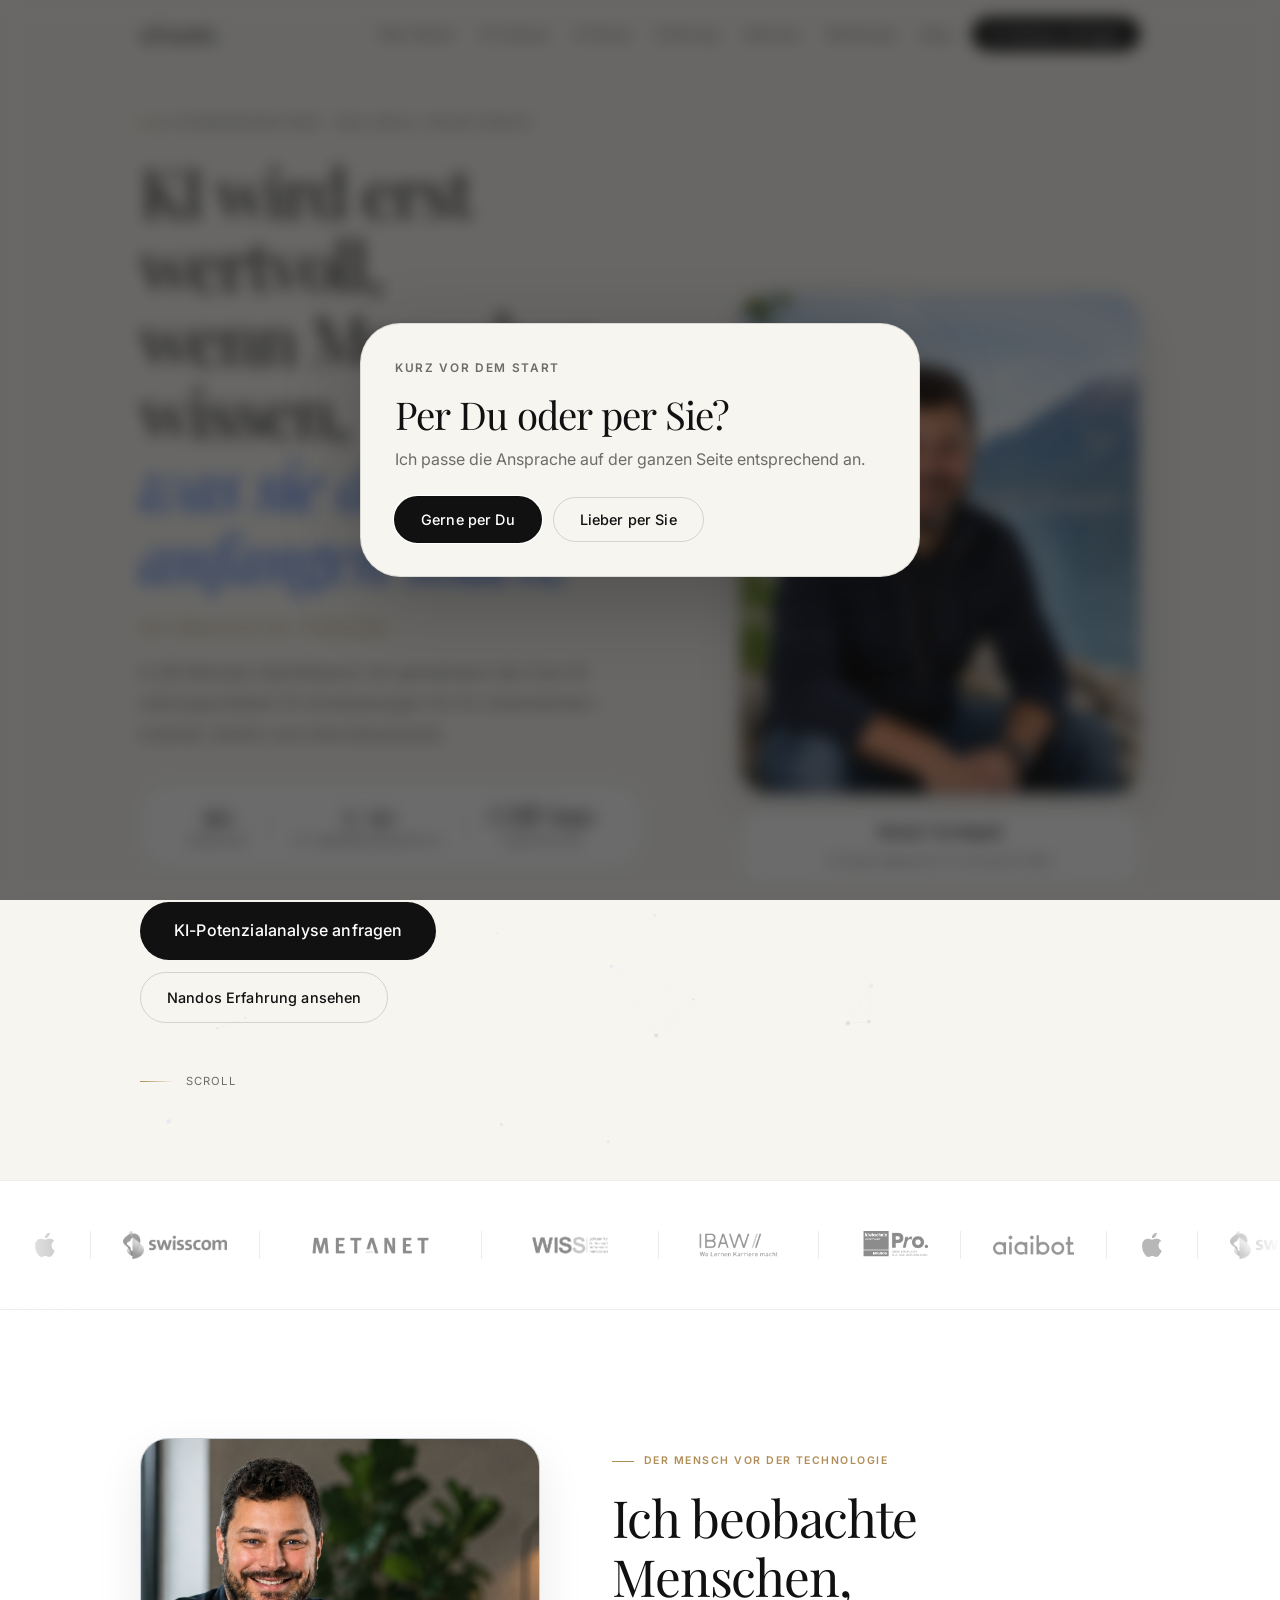
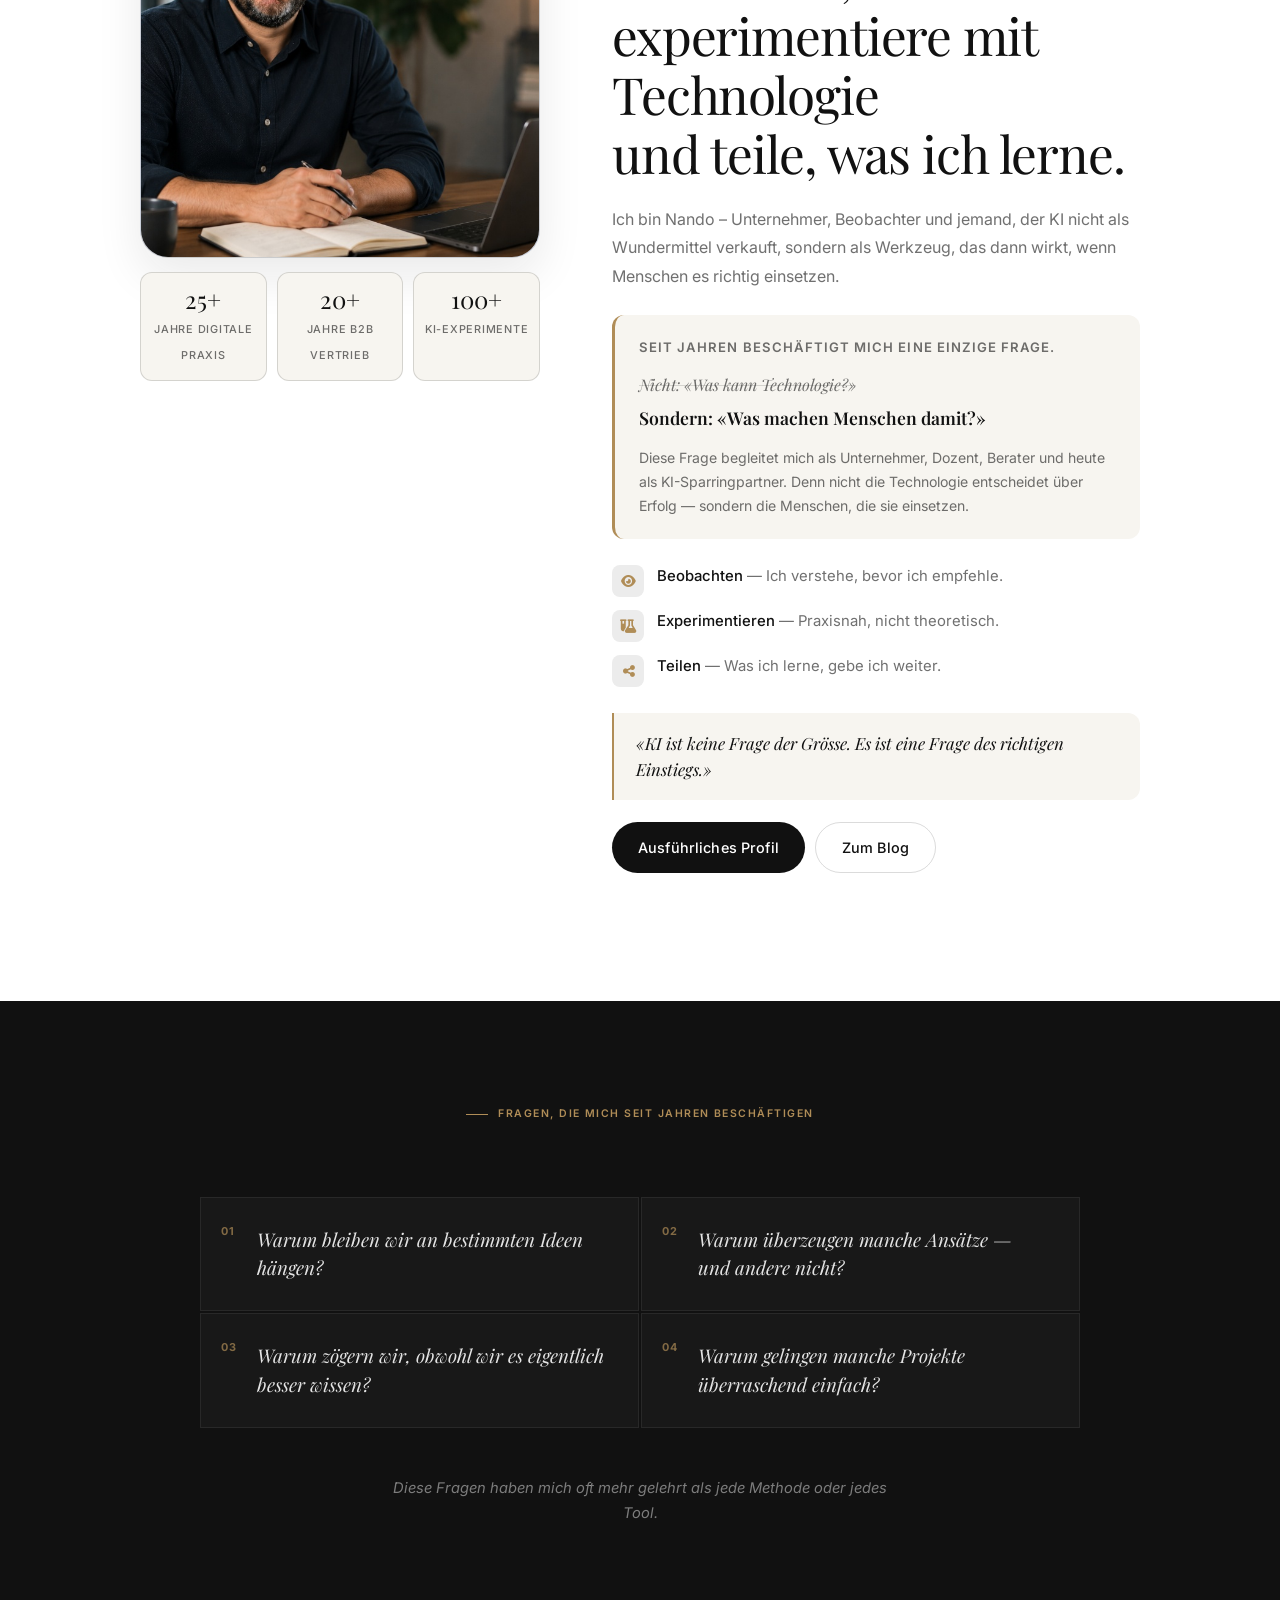
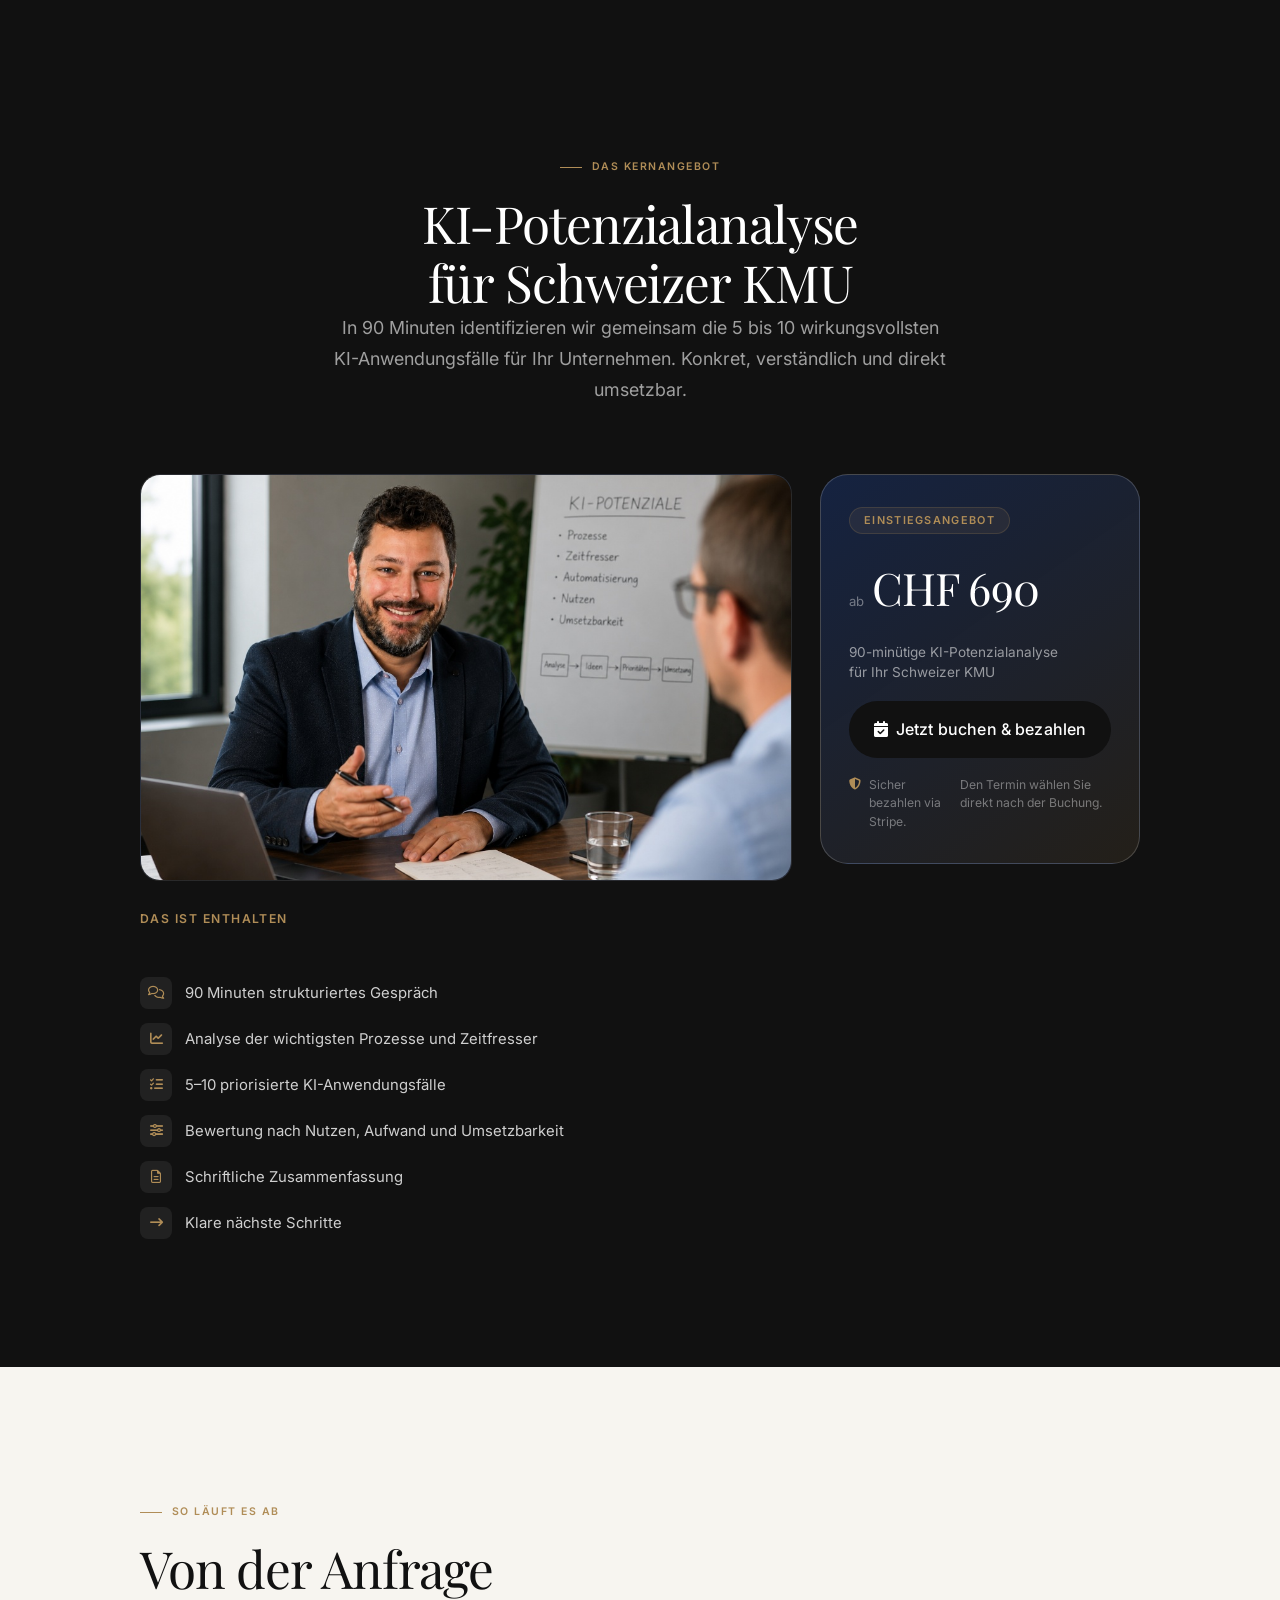
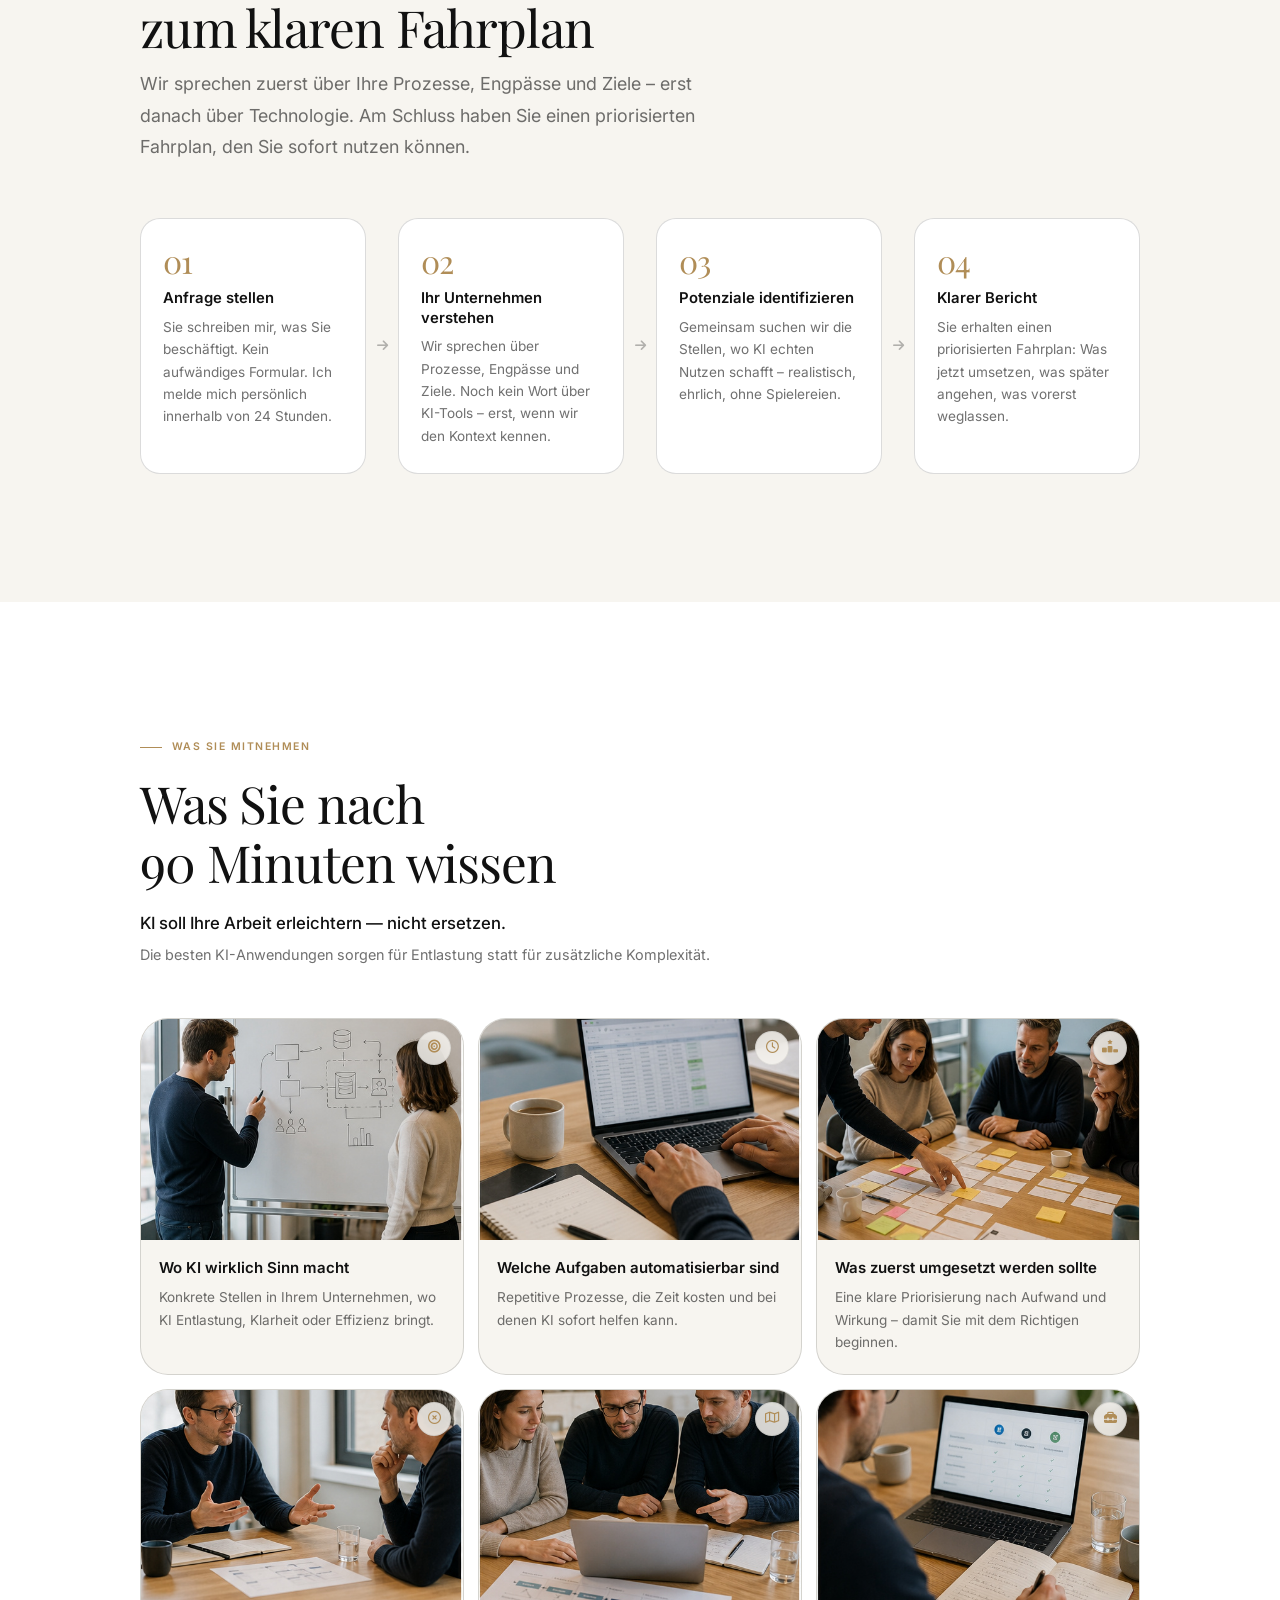
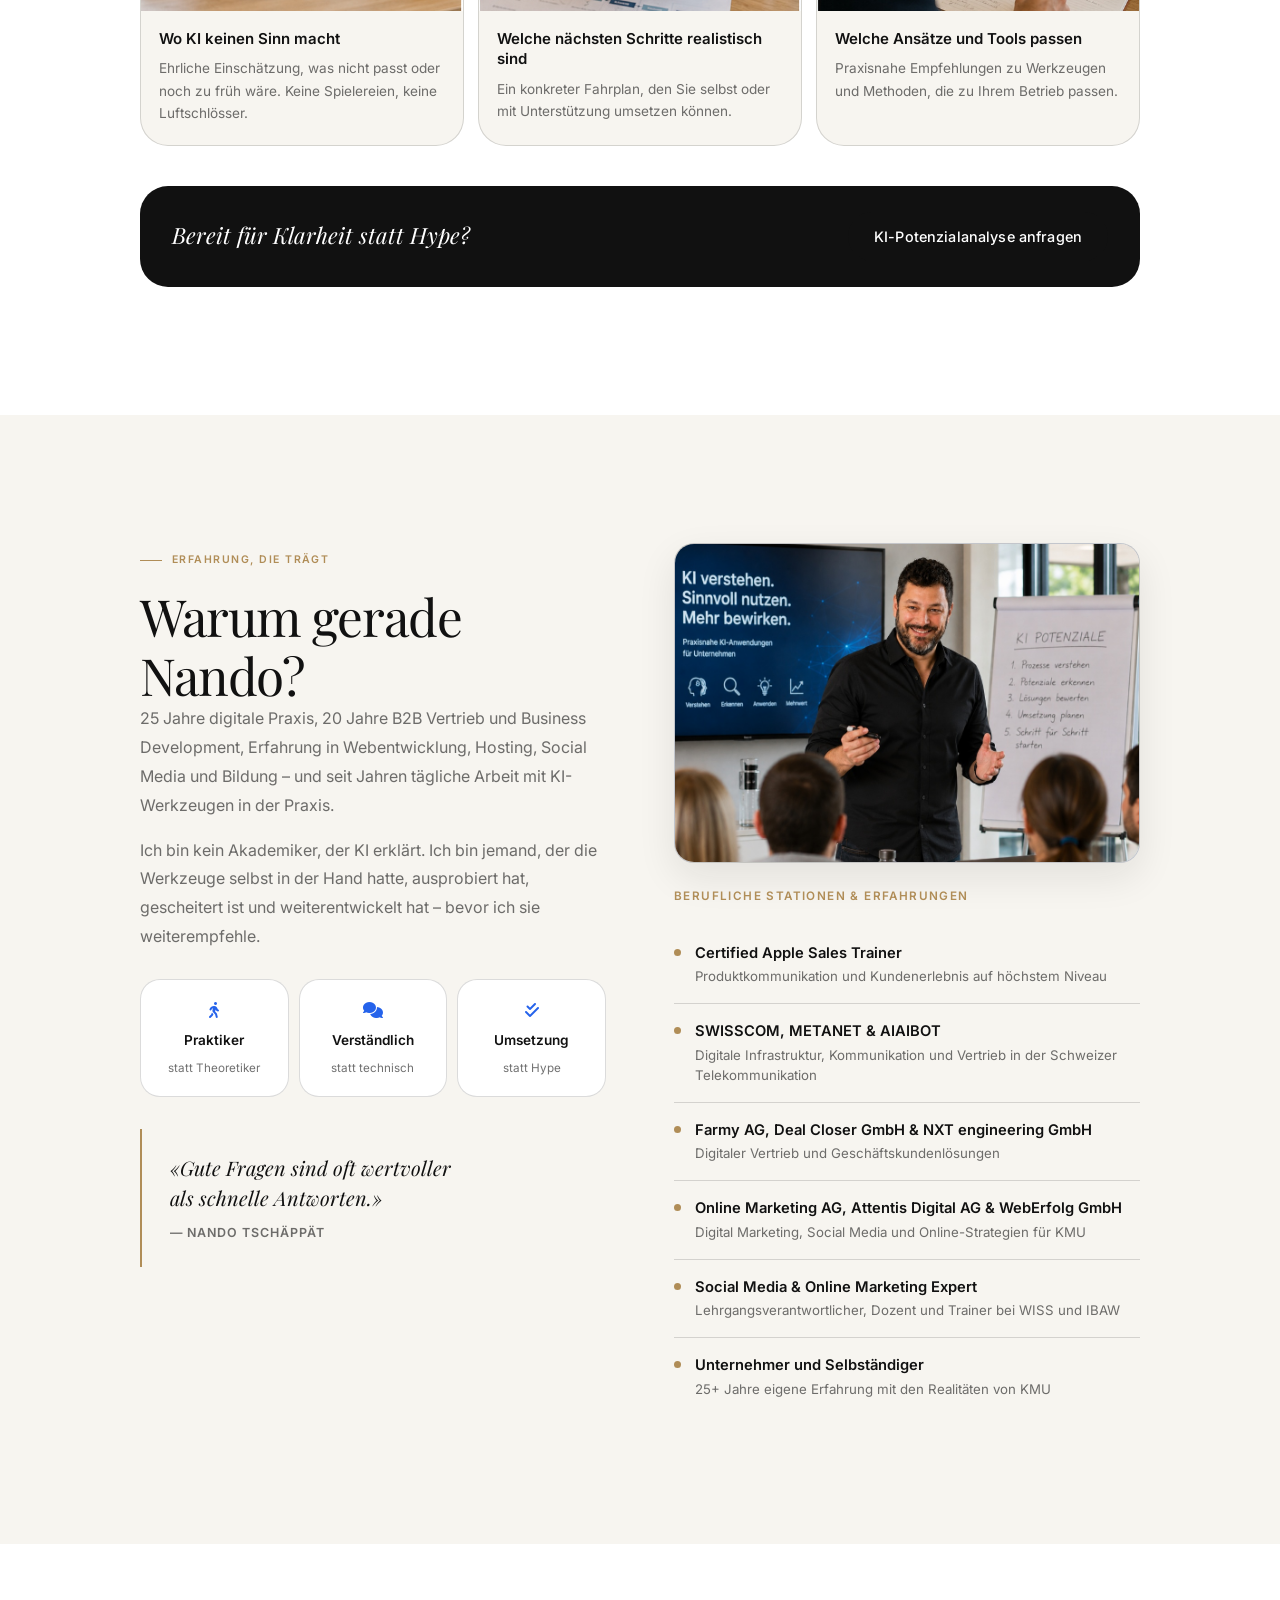
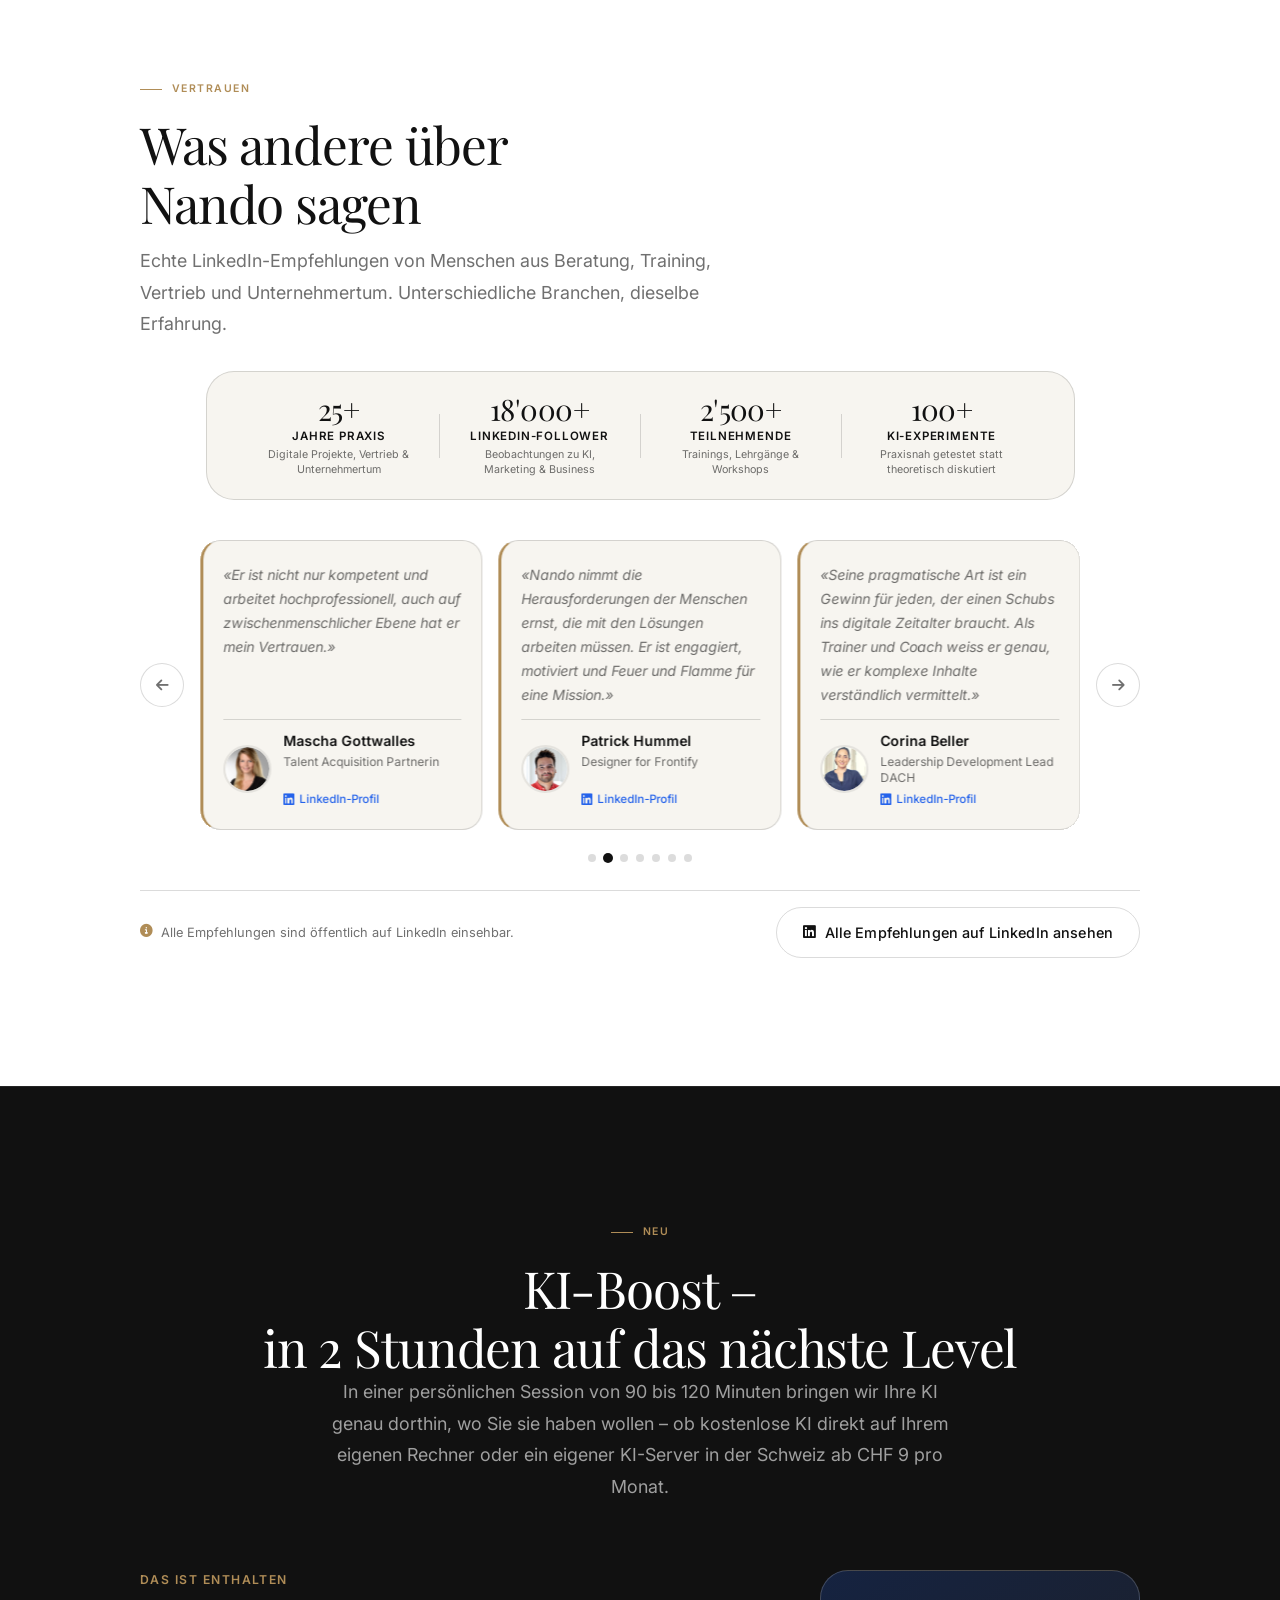
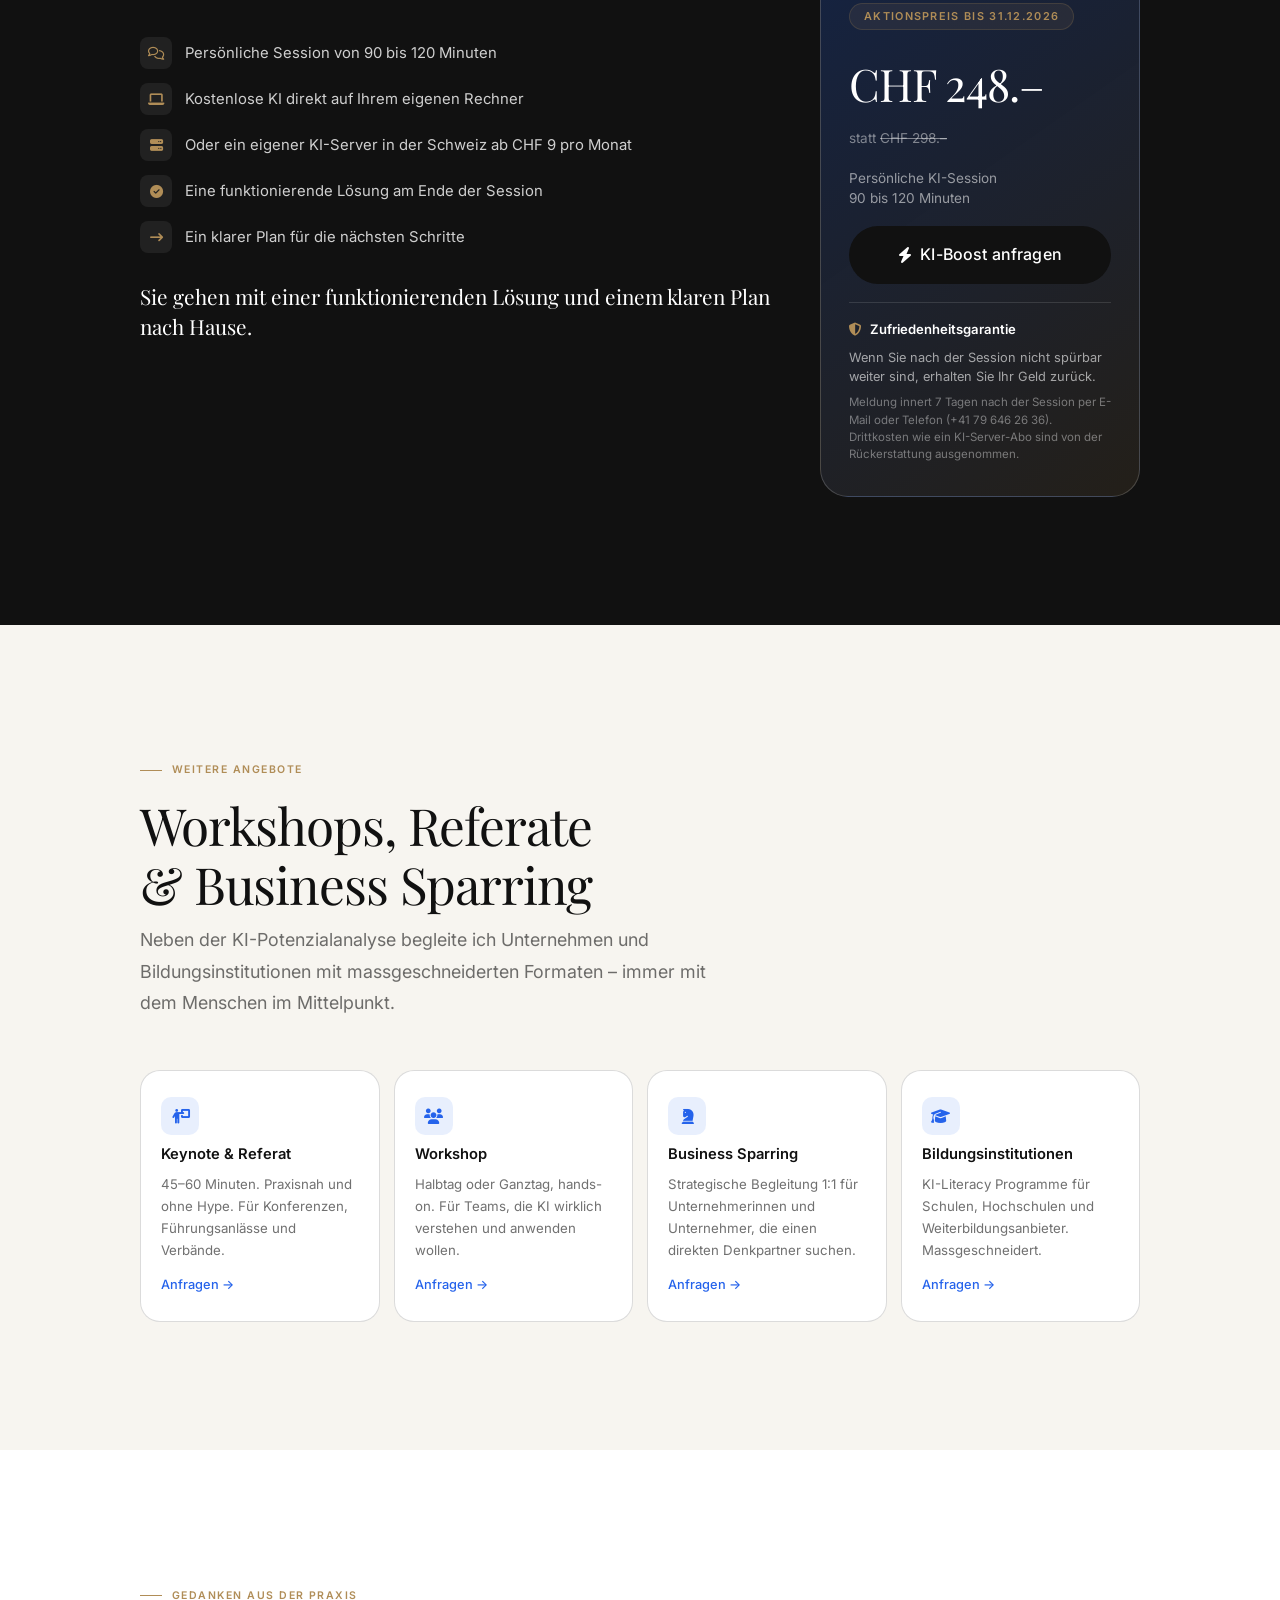
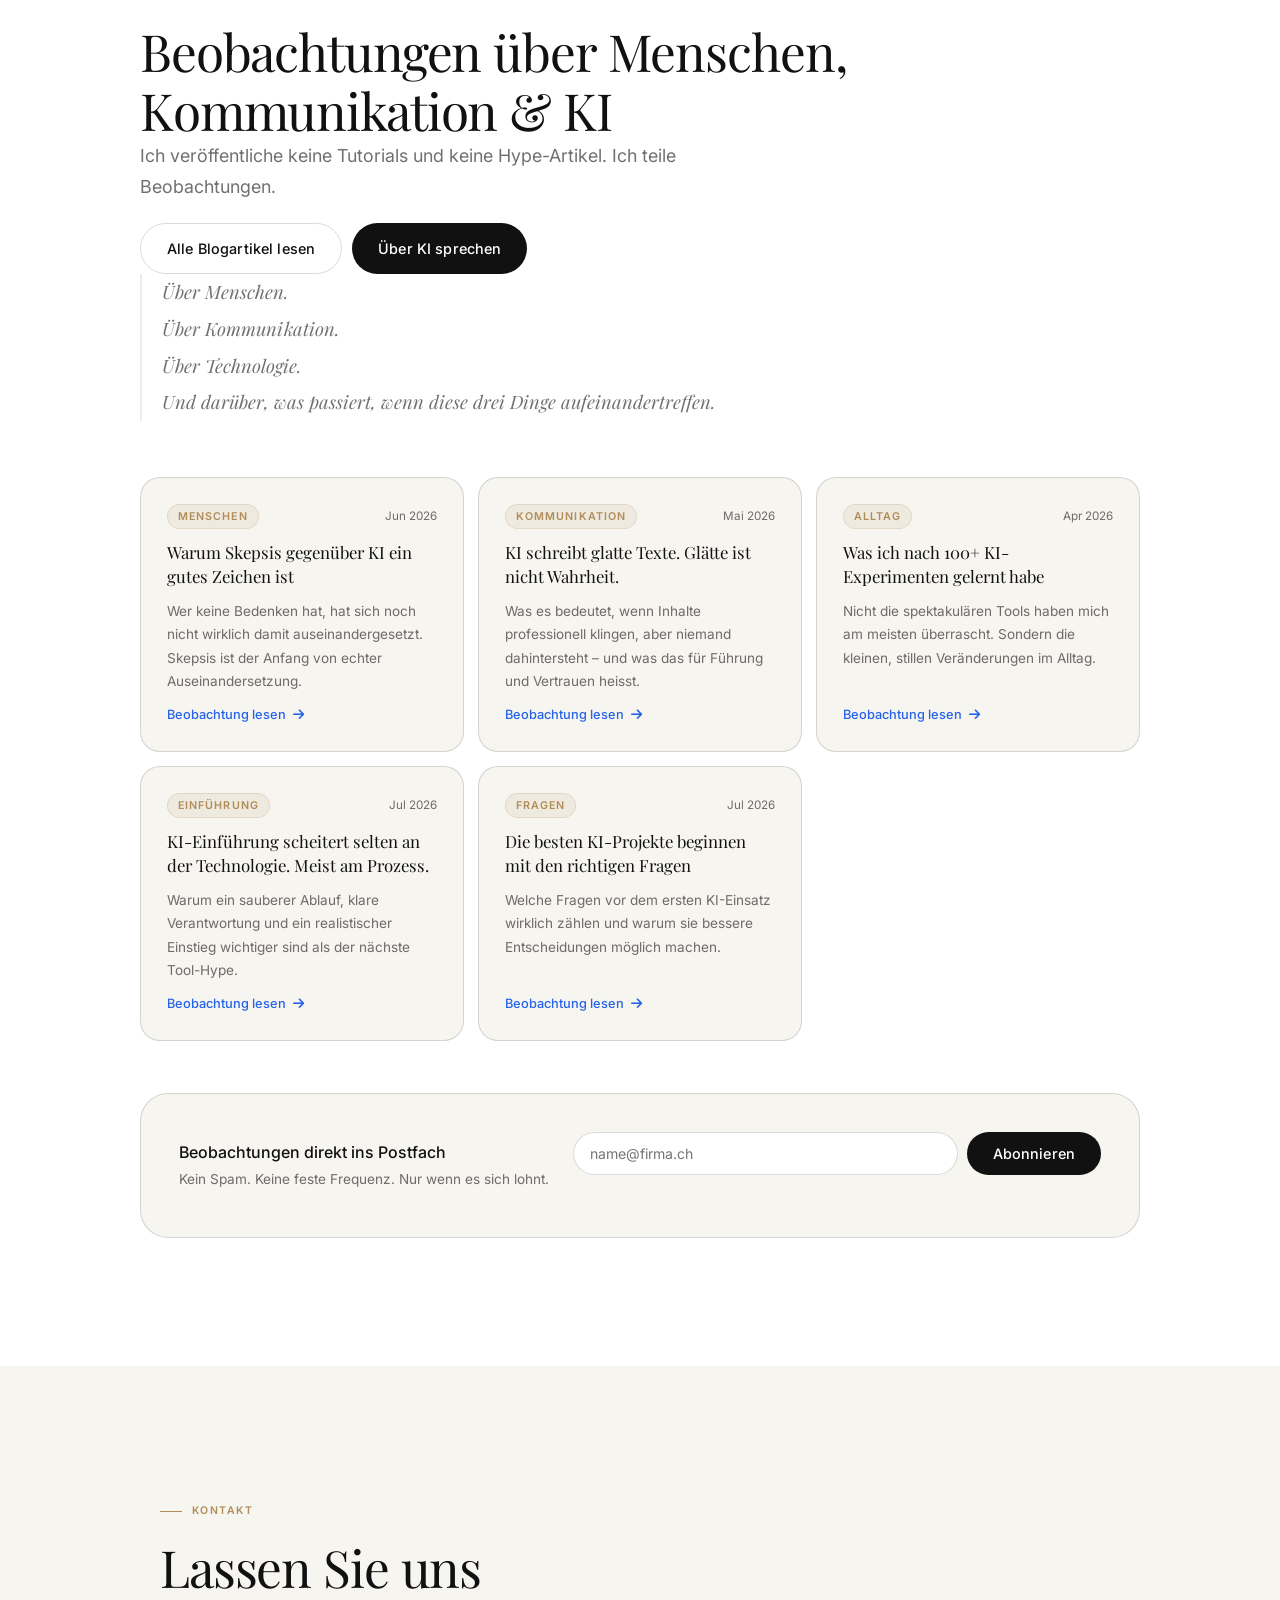
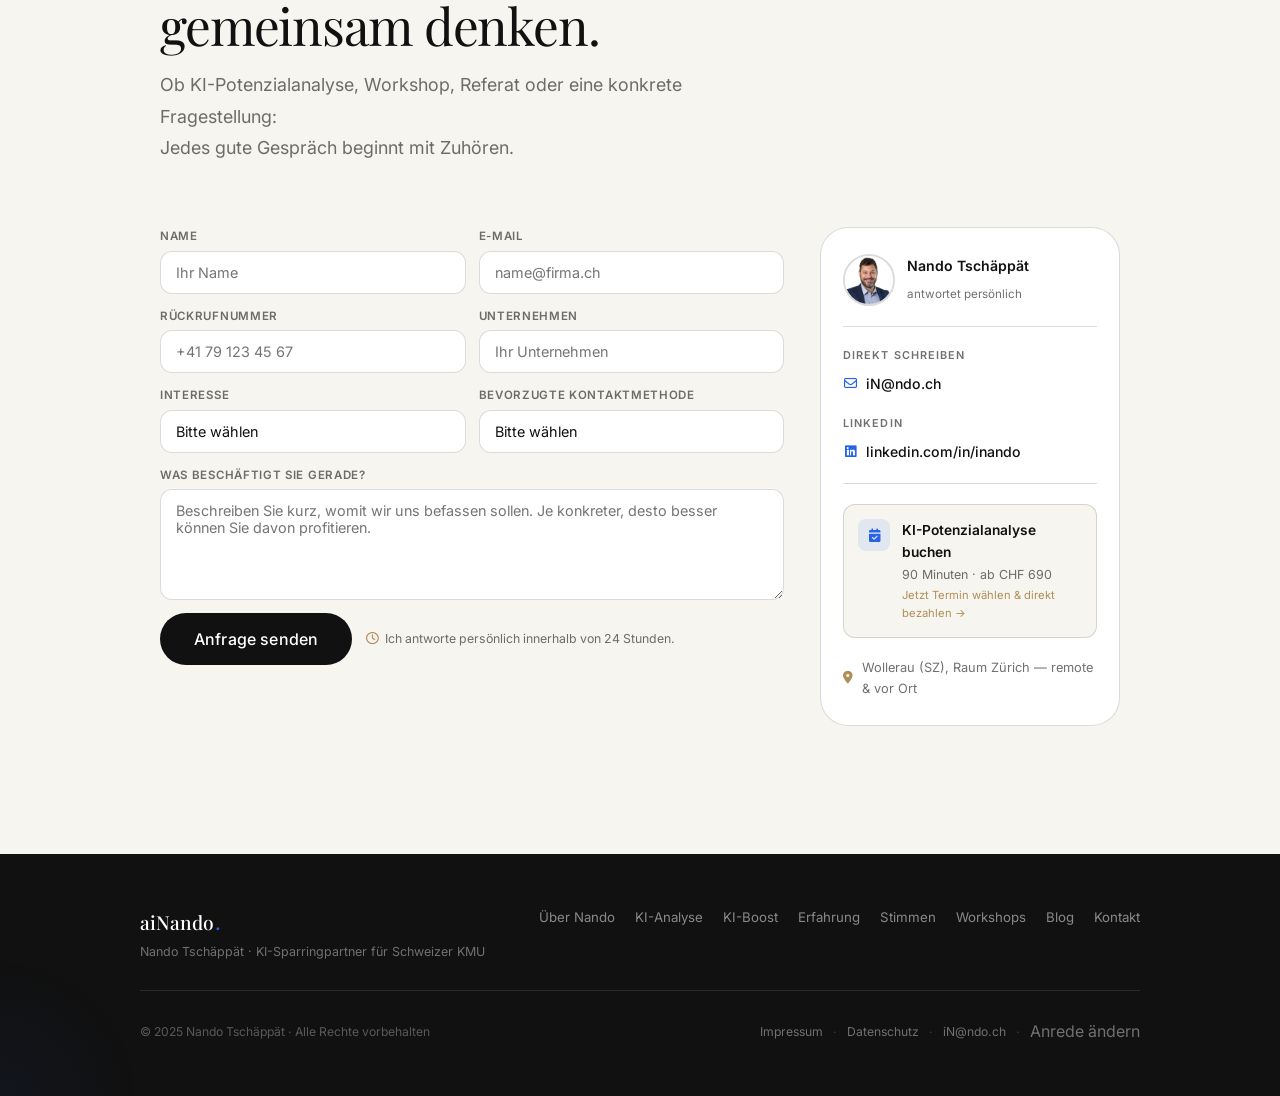
==== commit b95c6593: "KI-Boost: add phone number to guarantee condition Co-Authored-By: Claude Opus 5.5 <noreply@anthropic" ====
--- a/index.html
+++ b/index.html
@@ -945,7 +945,7 @@
                 <span class="formality-sie">Wenn Sie nach der Session nicht spürbar weiter sind, erhalten Sie Ihr Geld zurück.</span><span class="formality-du">Wenn du nach der Session nicht spürbar weiter bist, erhältst du dein Geld zurück.</span>
               </p>
               <p class="price-guarantee-terms">
-                Meldung innert 7 Tagen nach der Session per E-Mail oder Telefon. Drittkosten wie ein KI-Server-Abo sind von der Rückerstattung ausgenommen.
+                Meldung innert 7 Tagen nach der Session per E-Mail oder Telefon (+41 79 646 26 36). Drittkosten wie ein KI-Server-Abo sind von der Rückerstattung ausgenommen.
               </p>
             </div>
           </div>
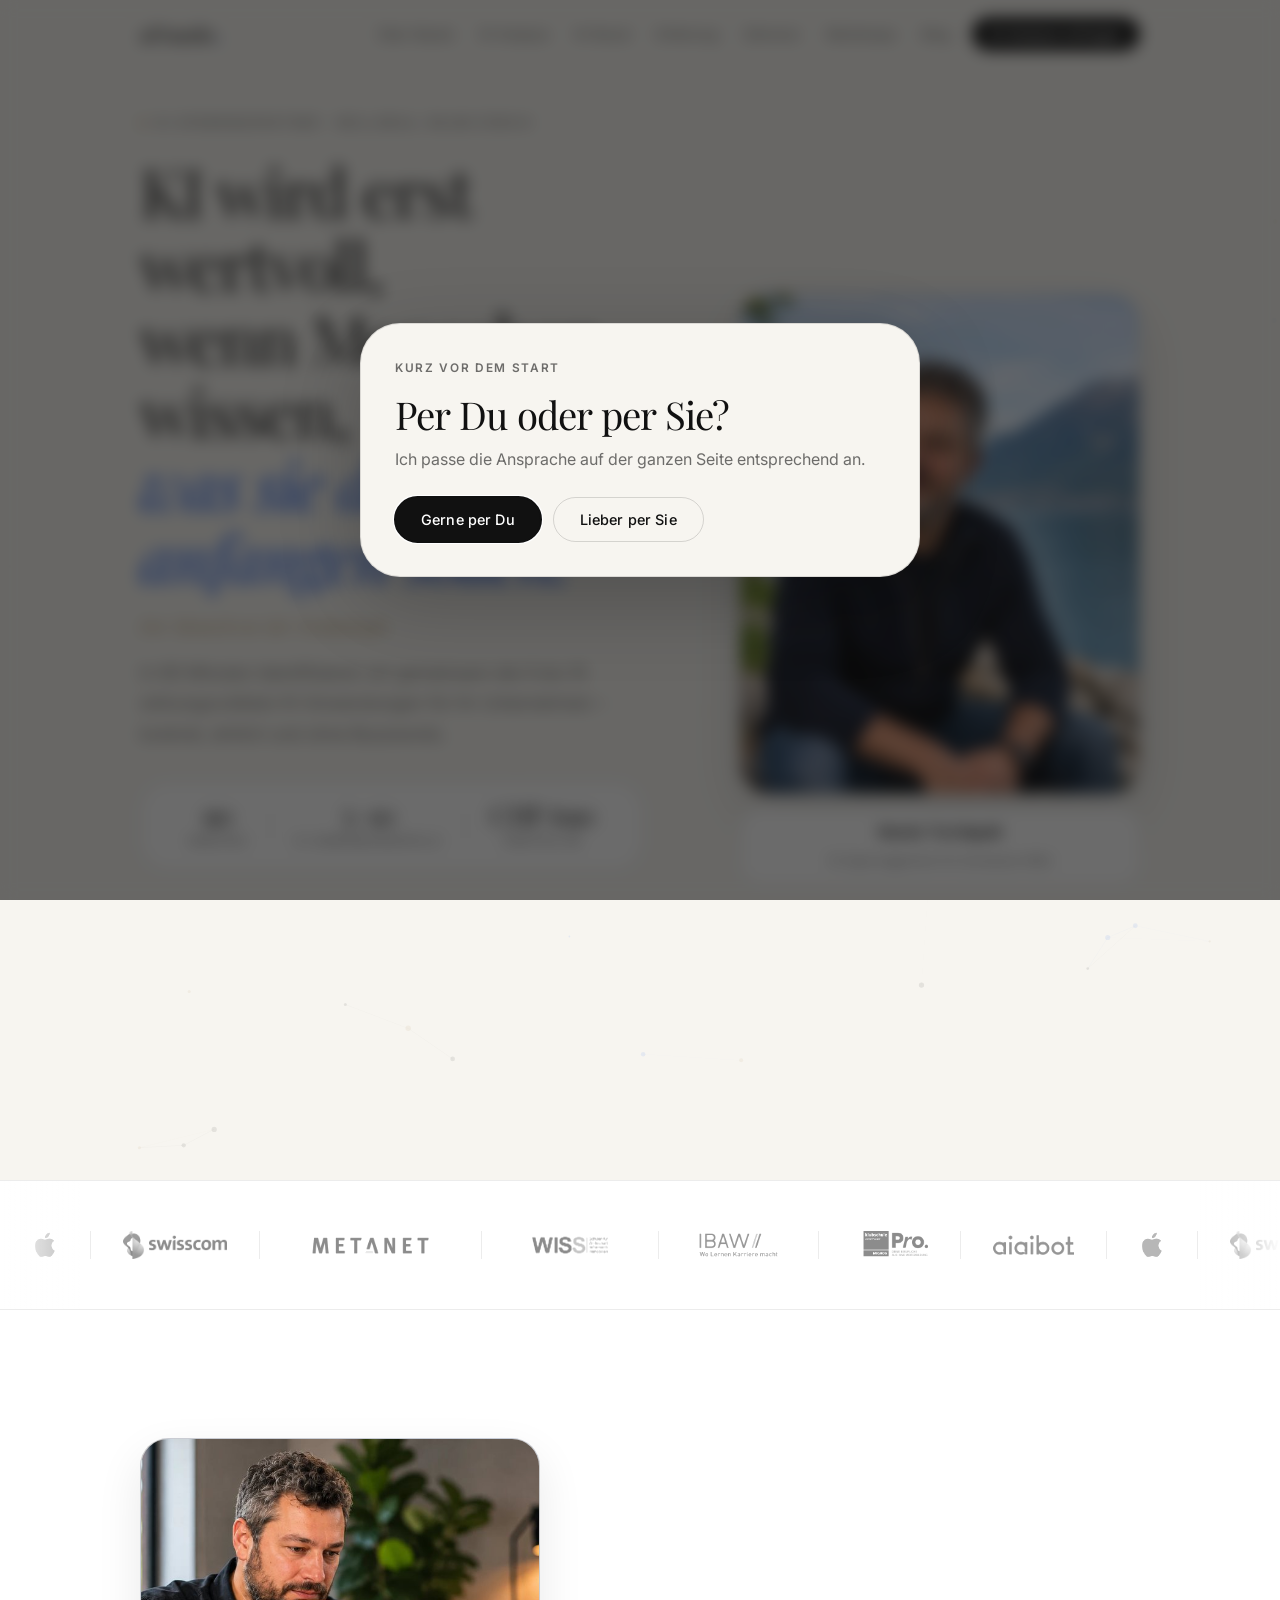
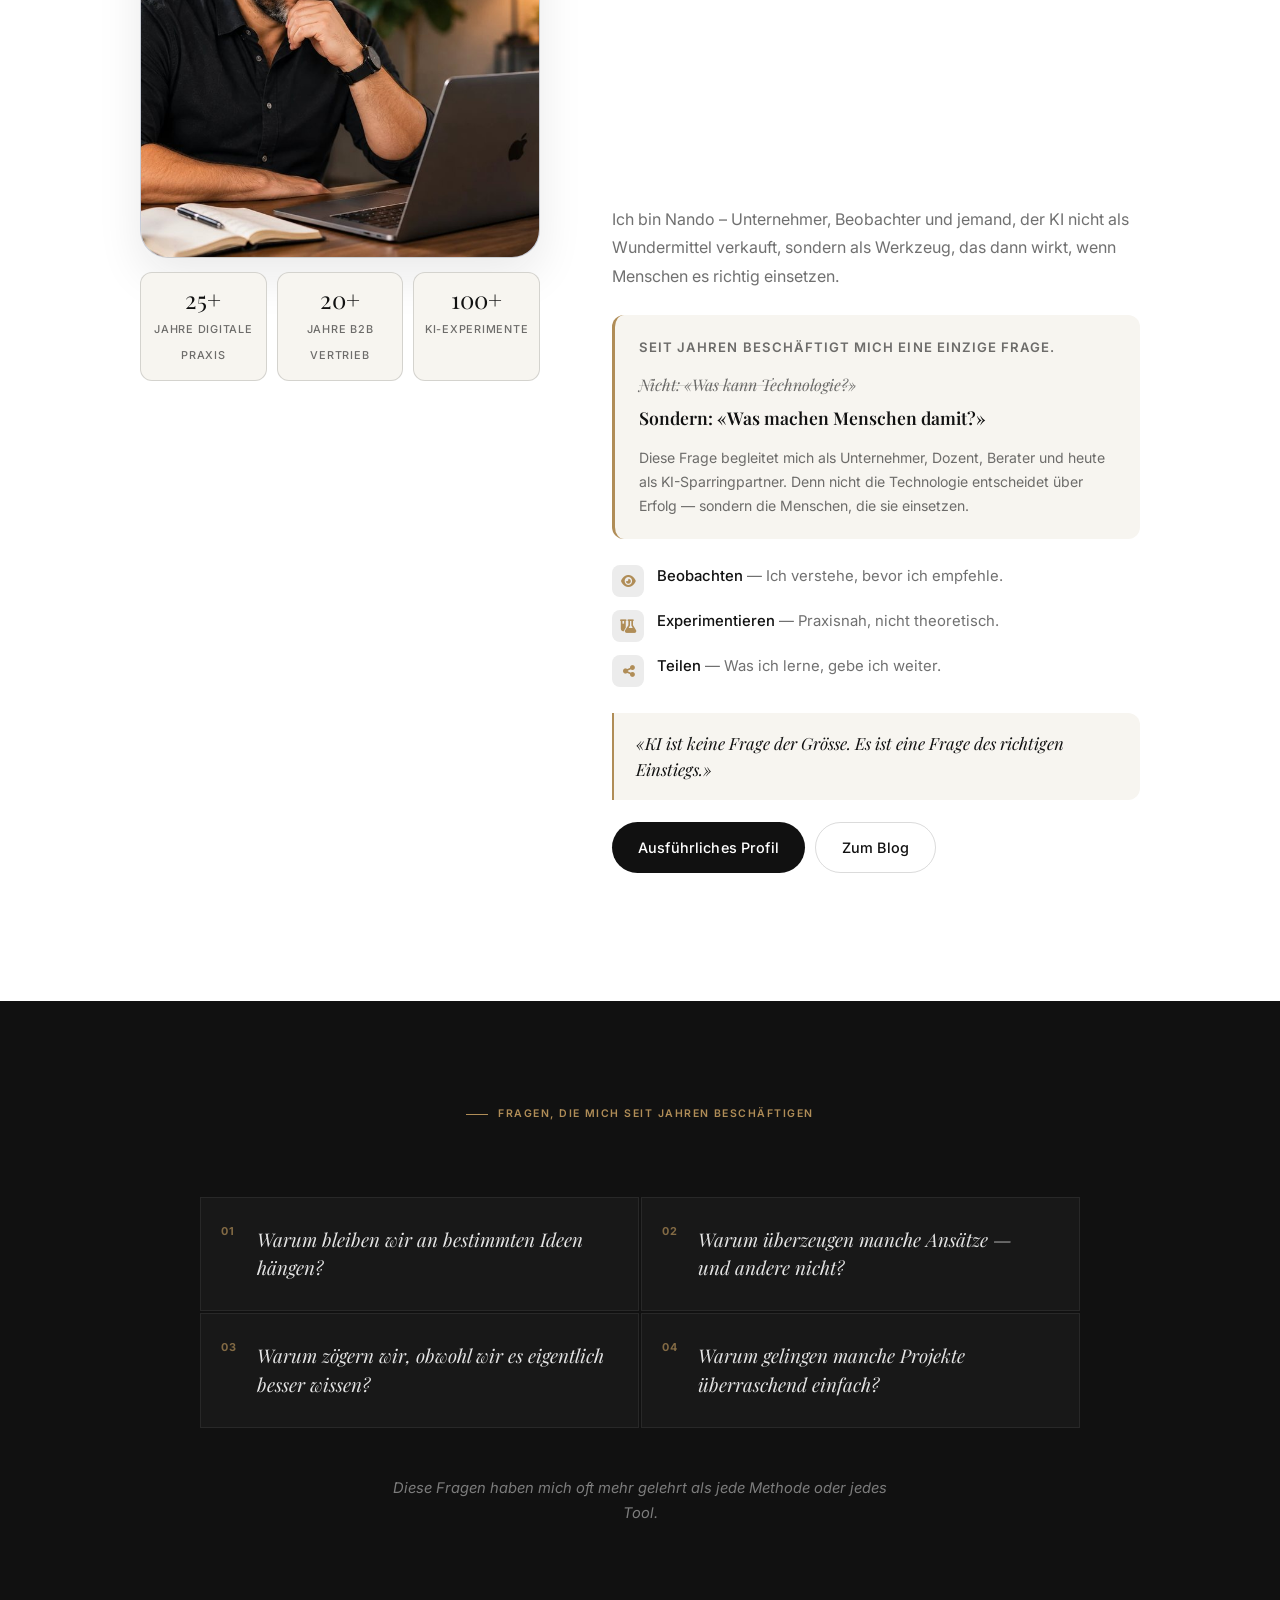
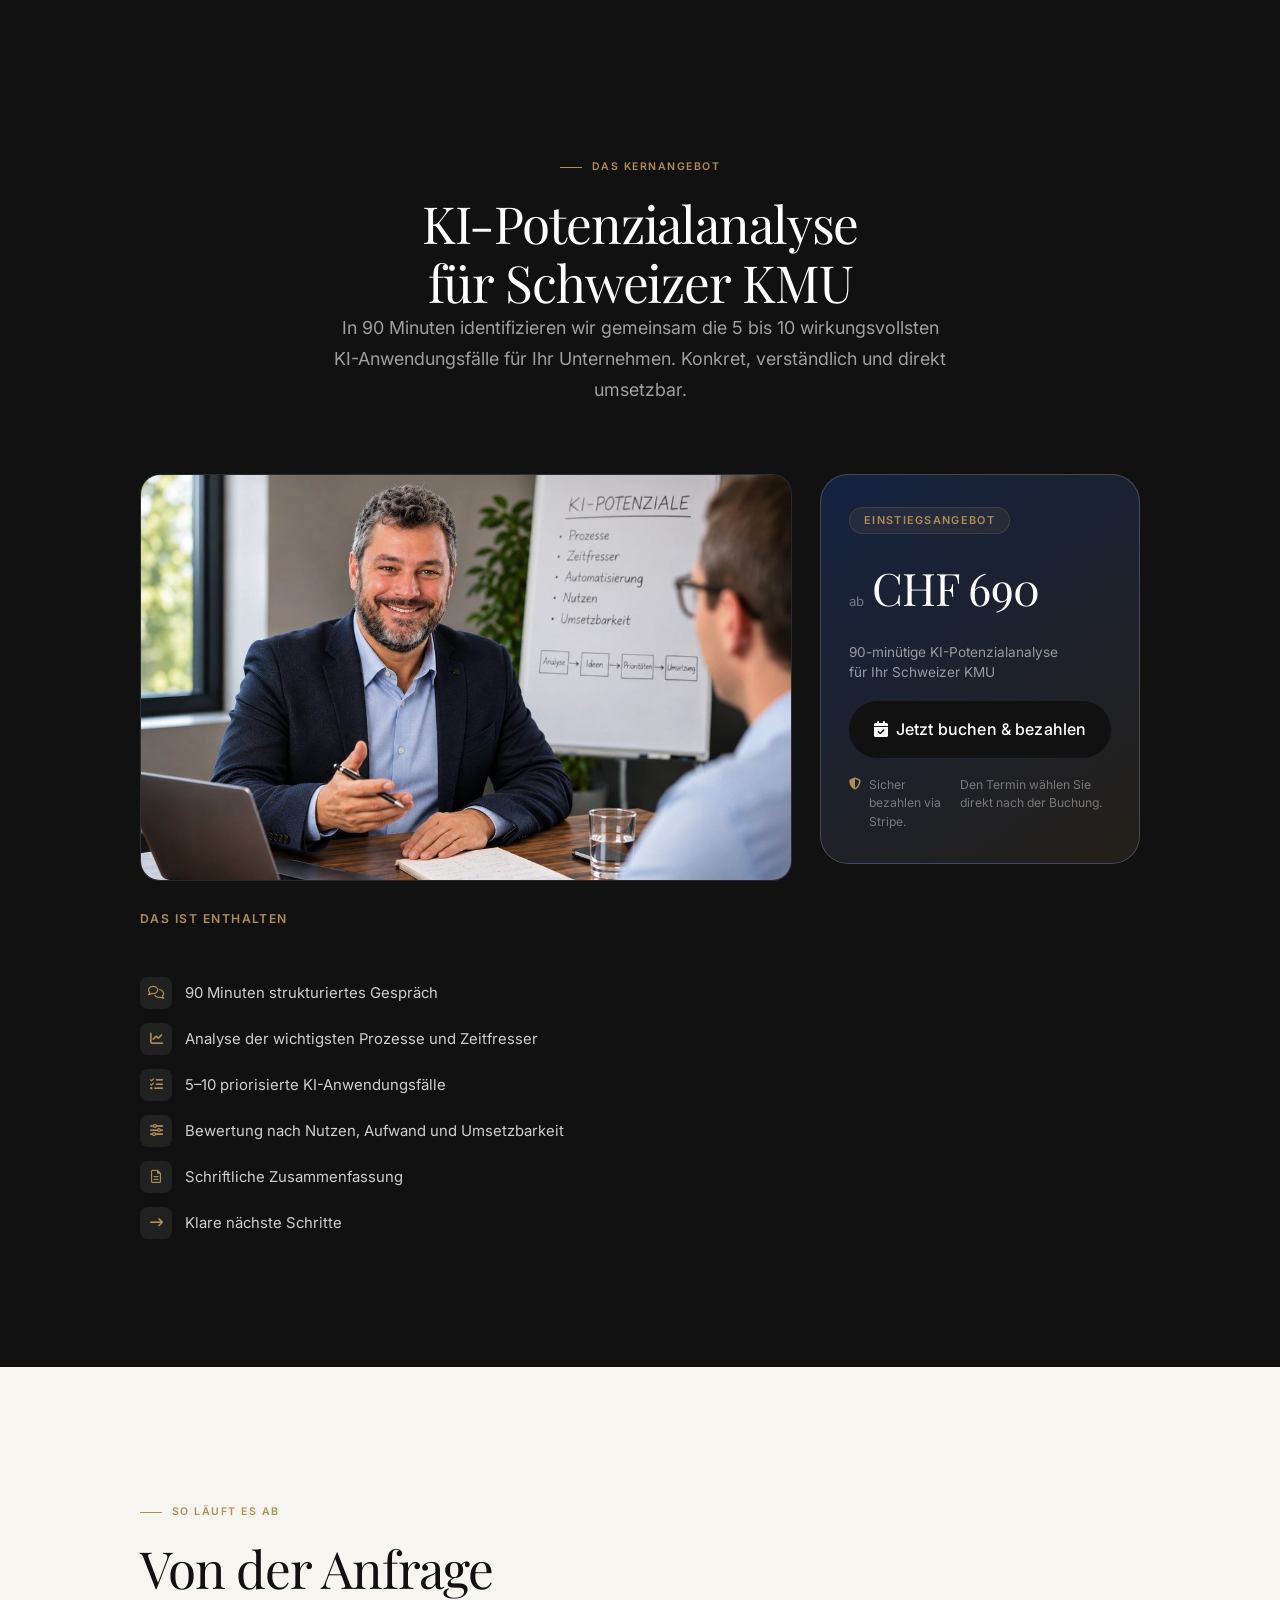
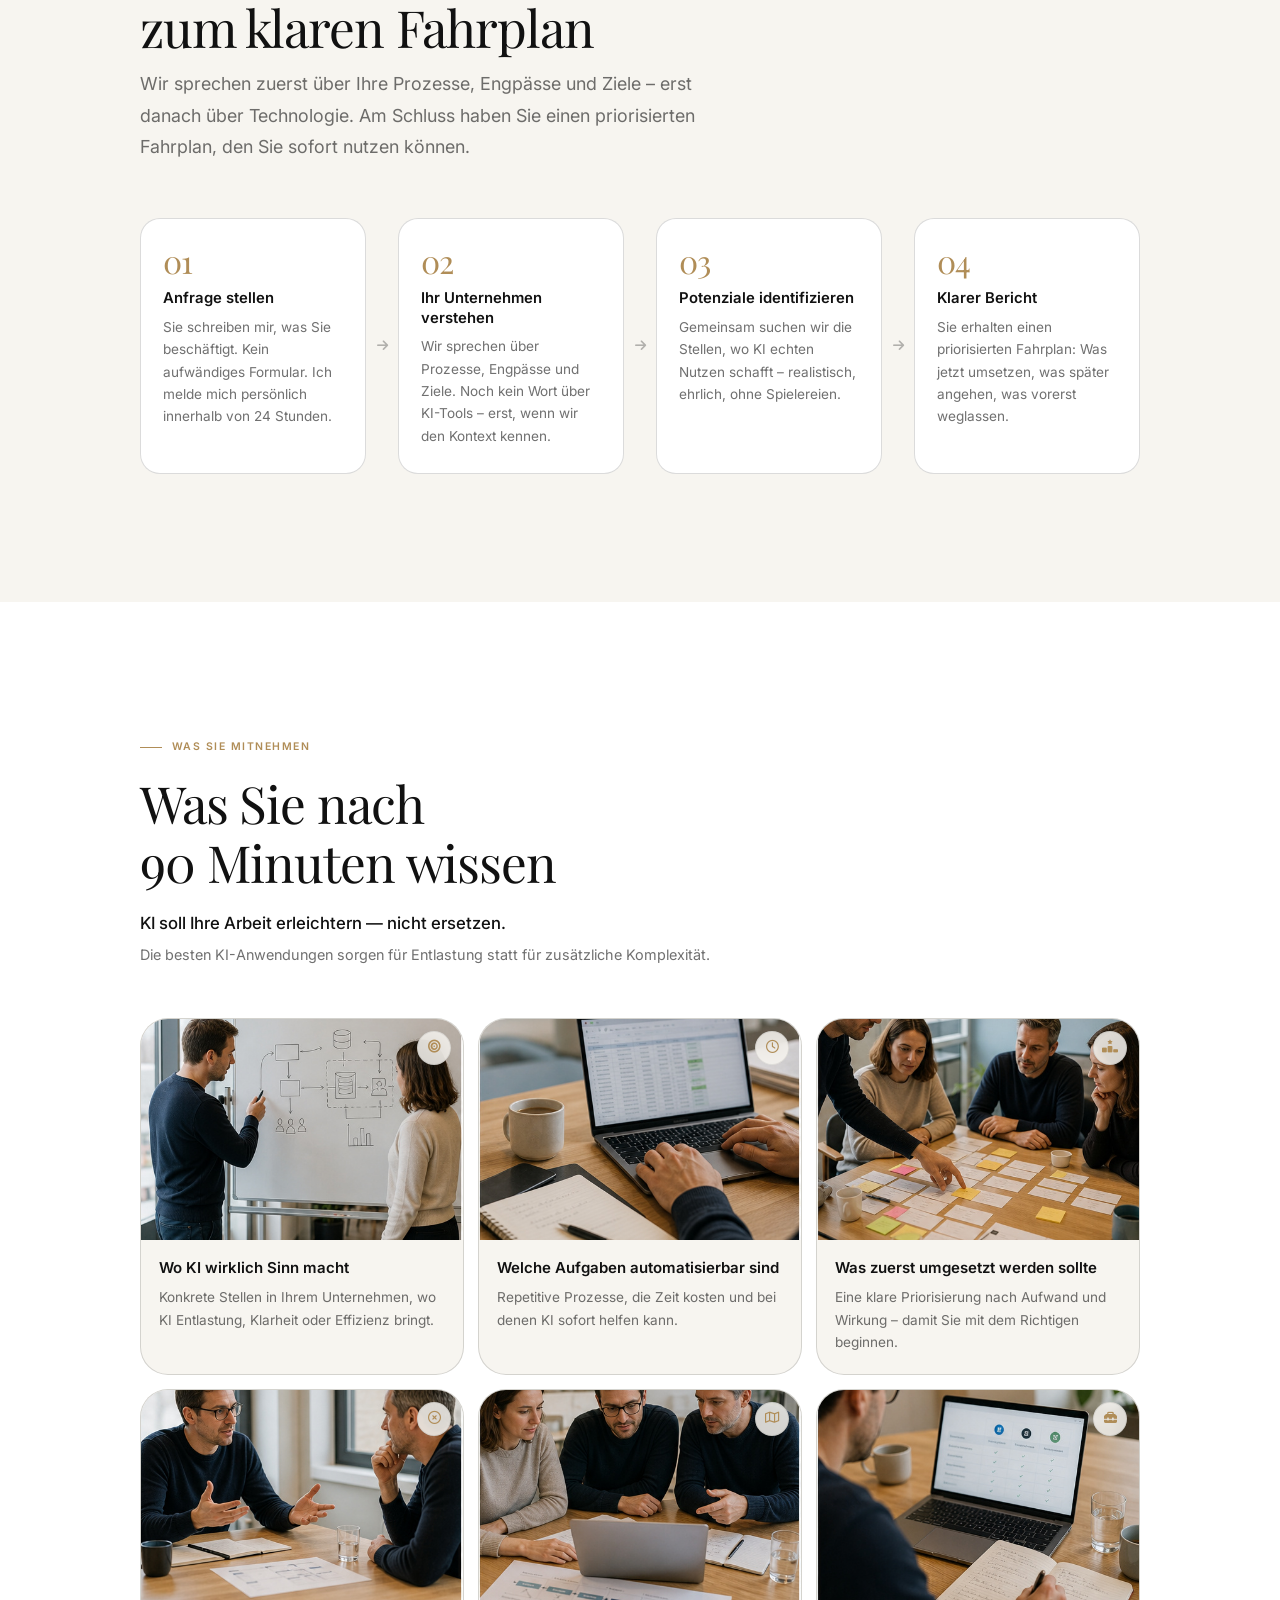
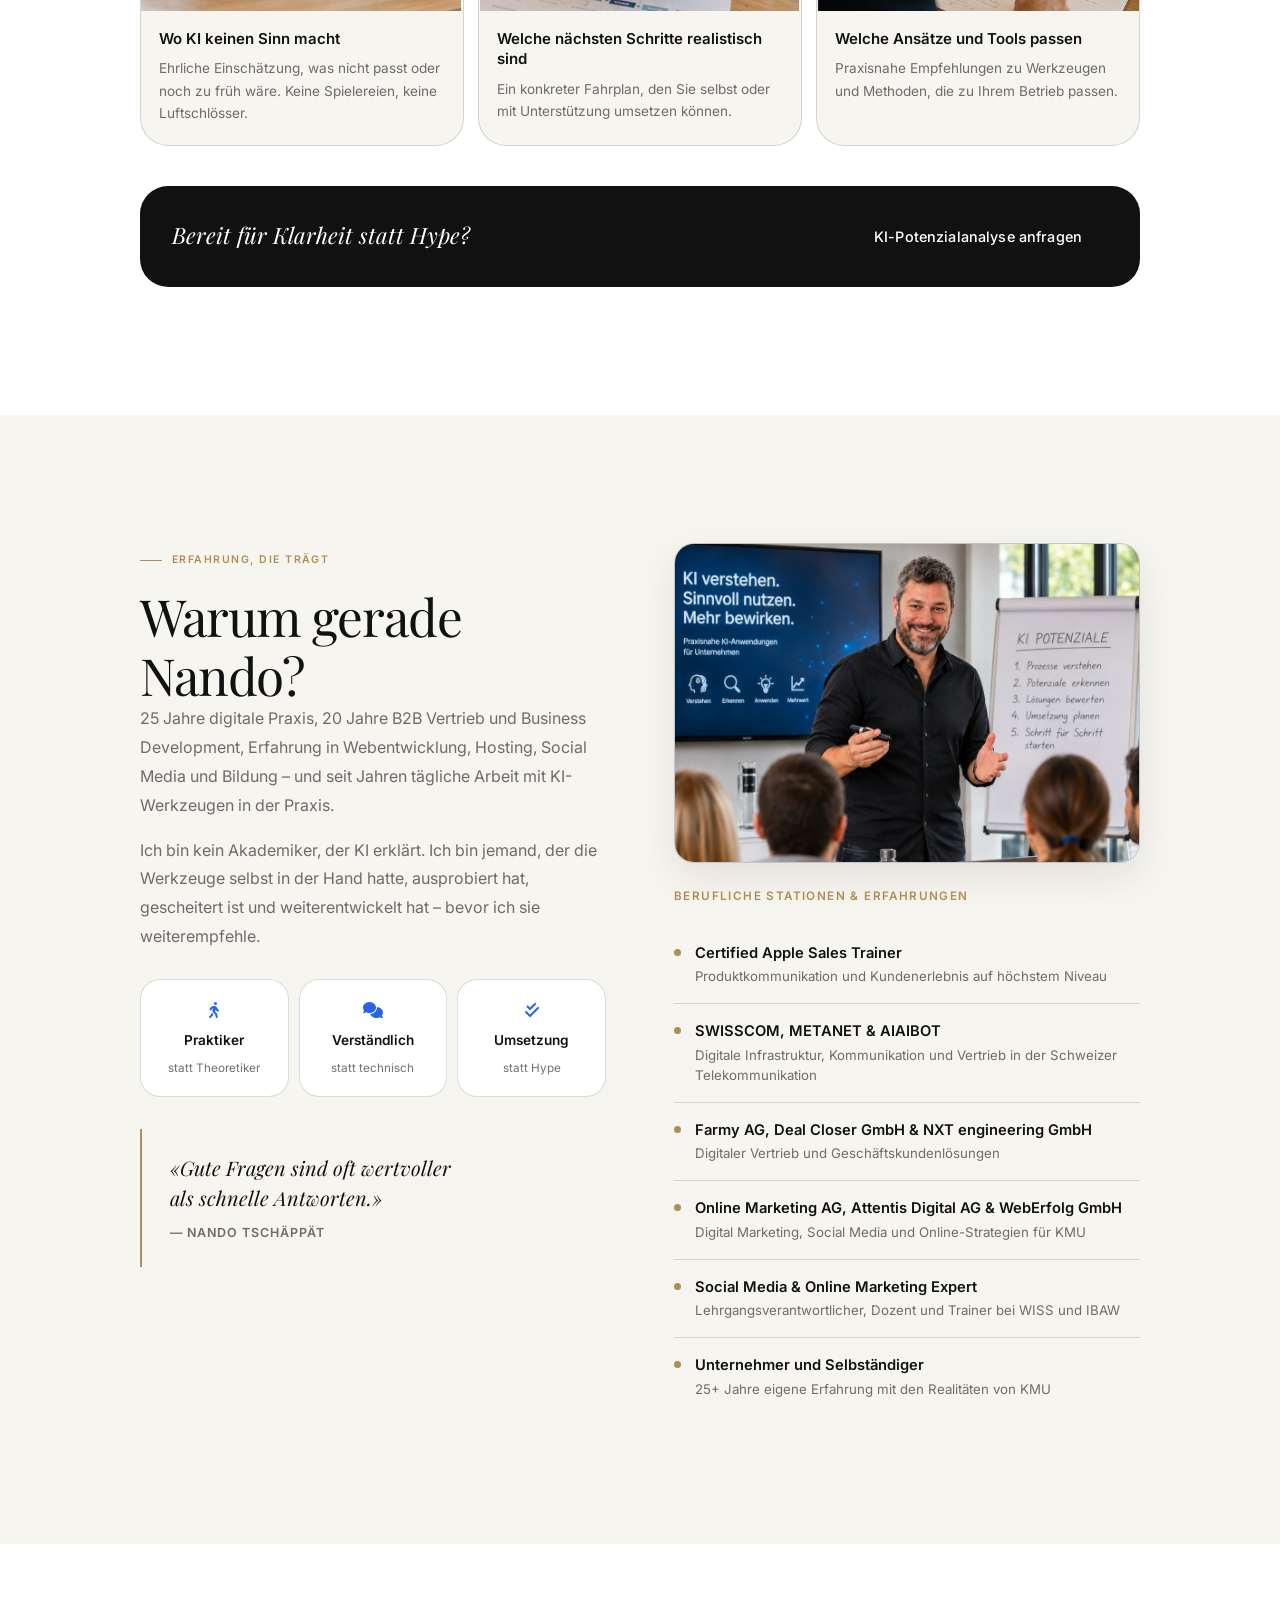
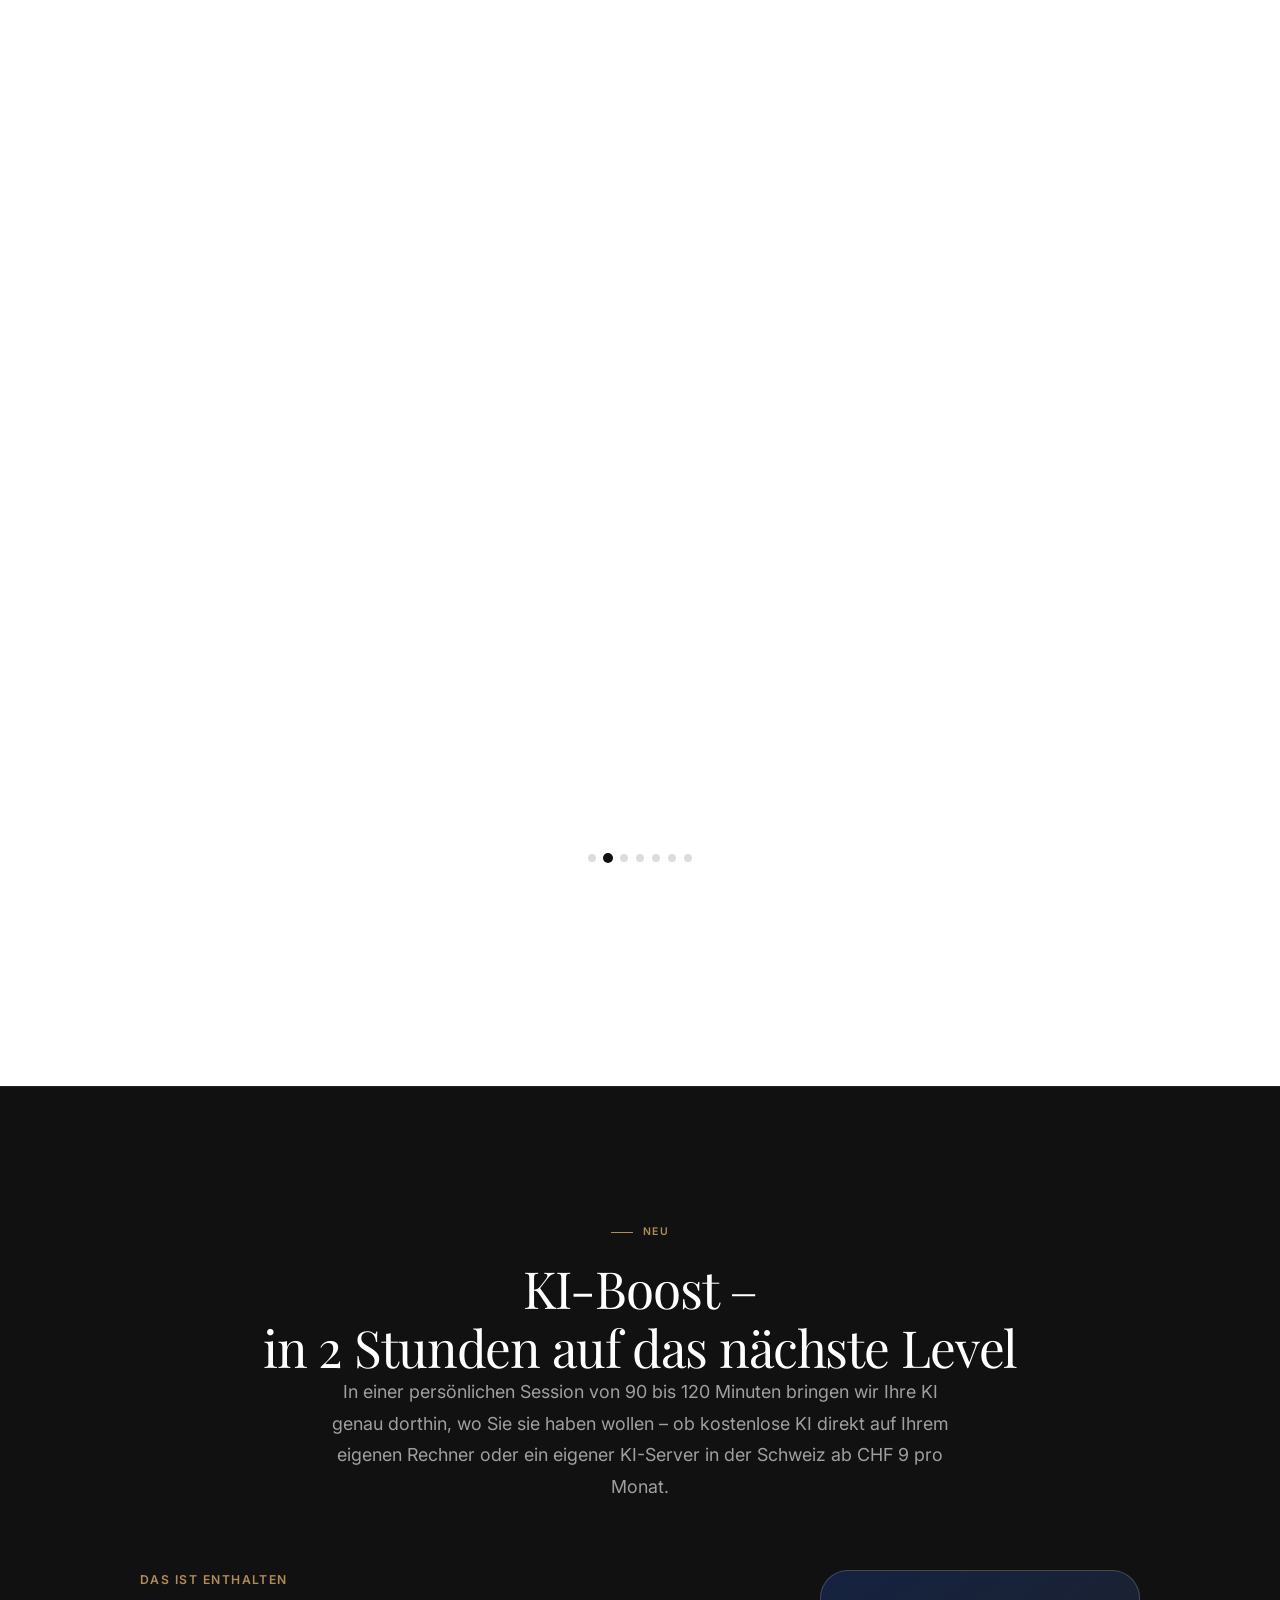
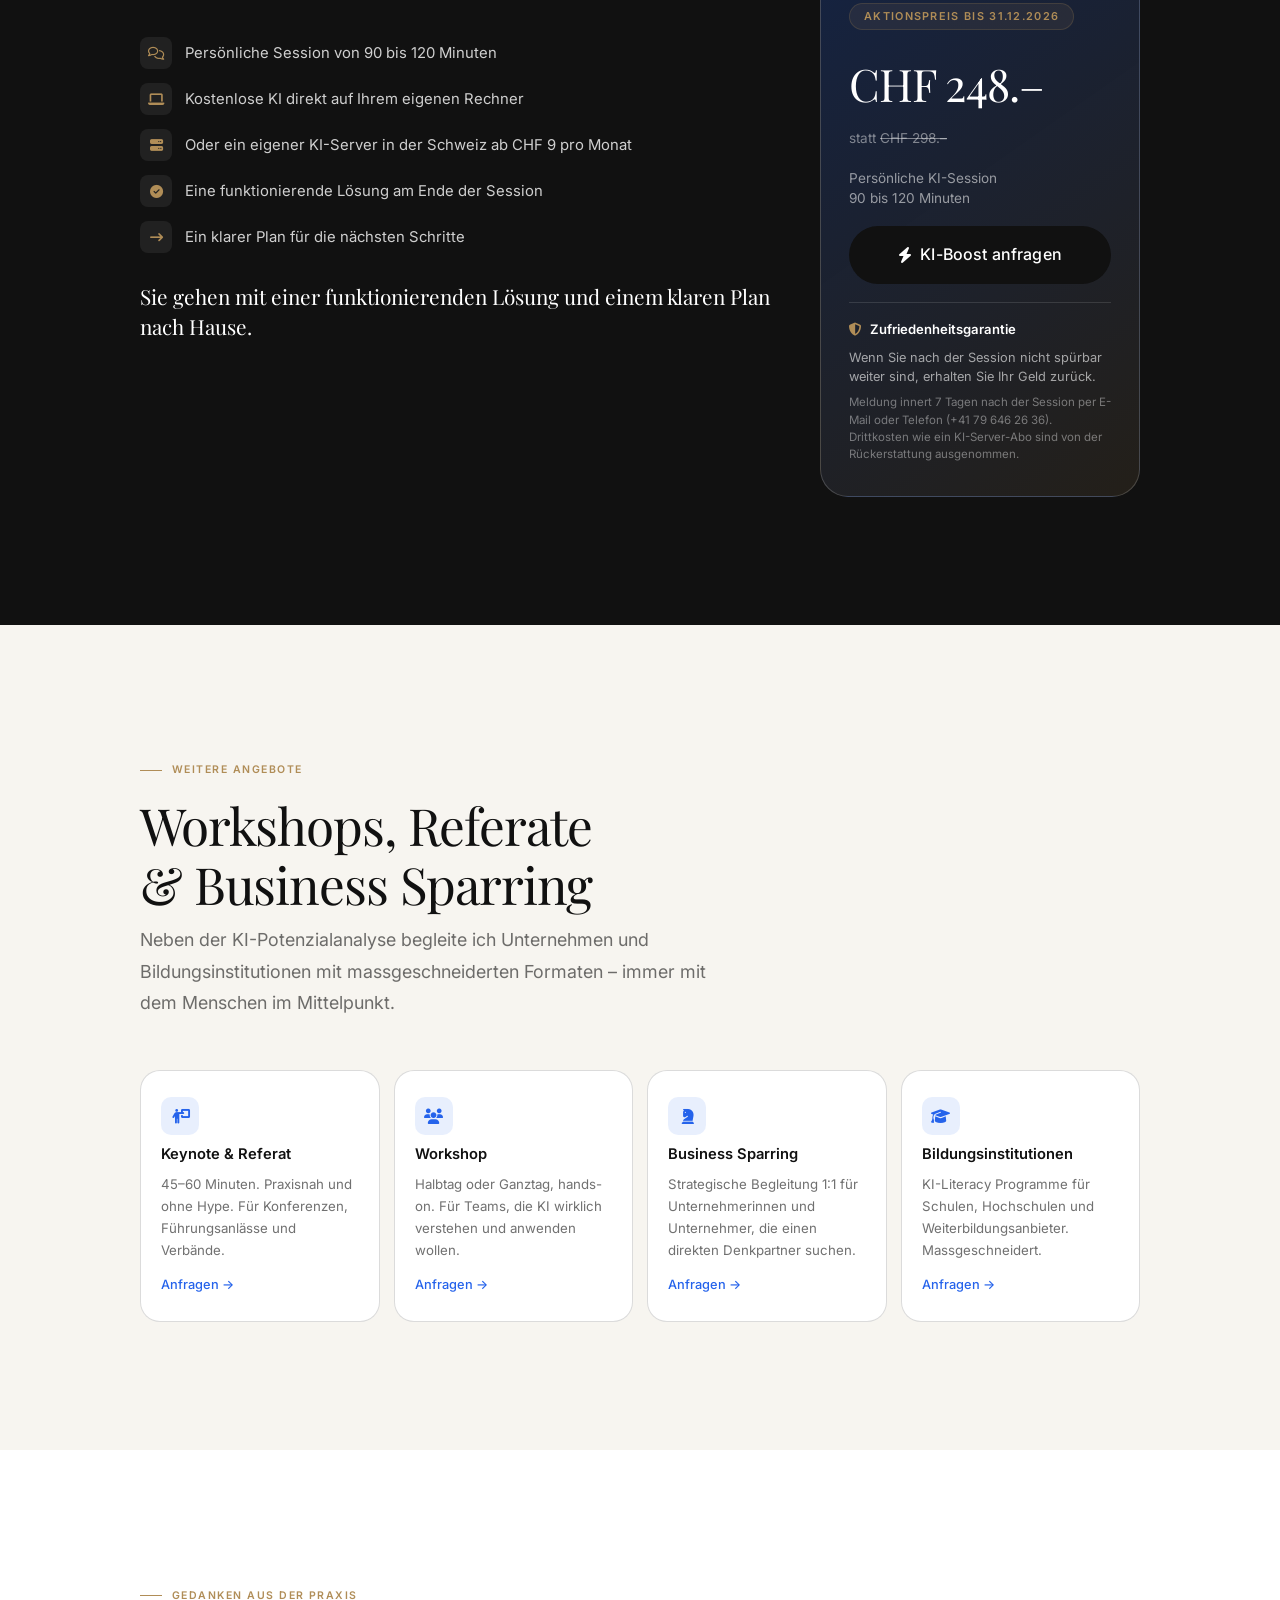
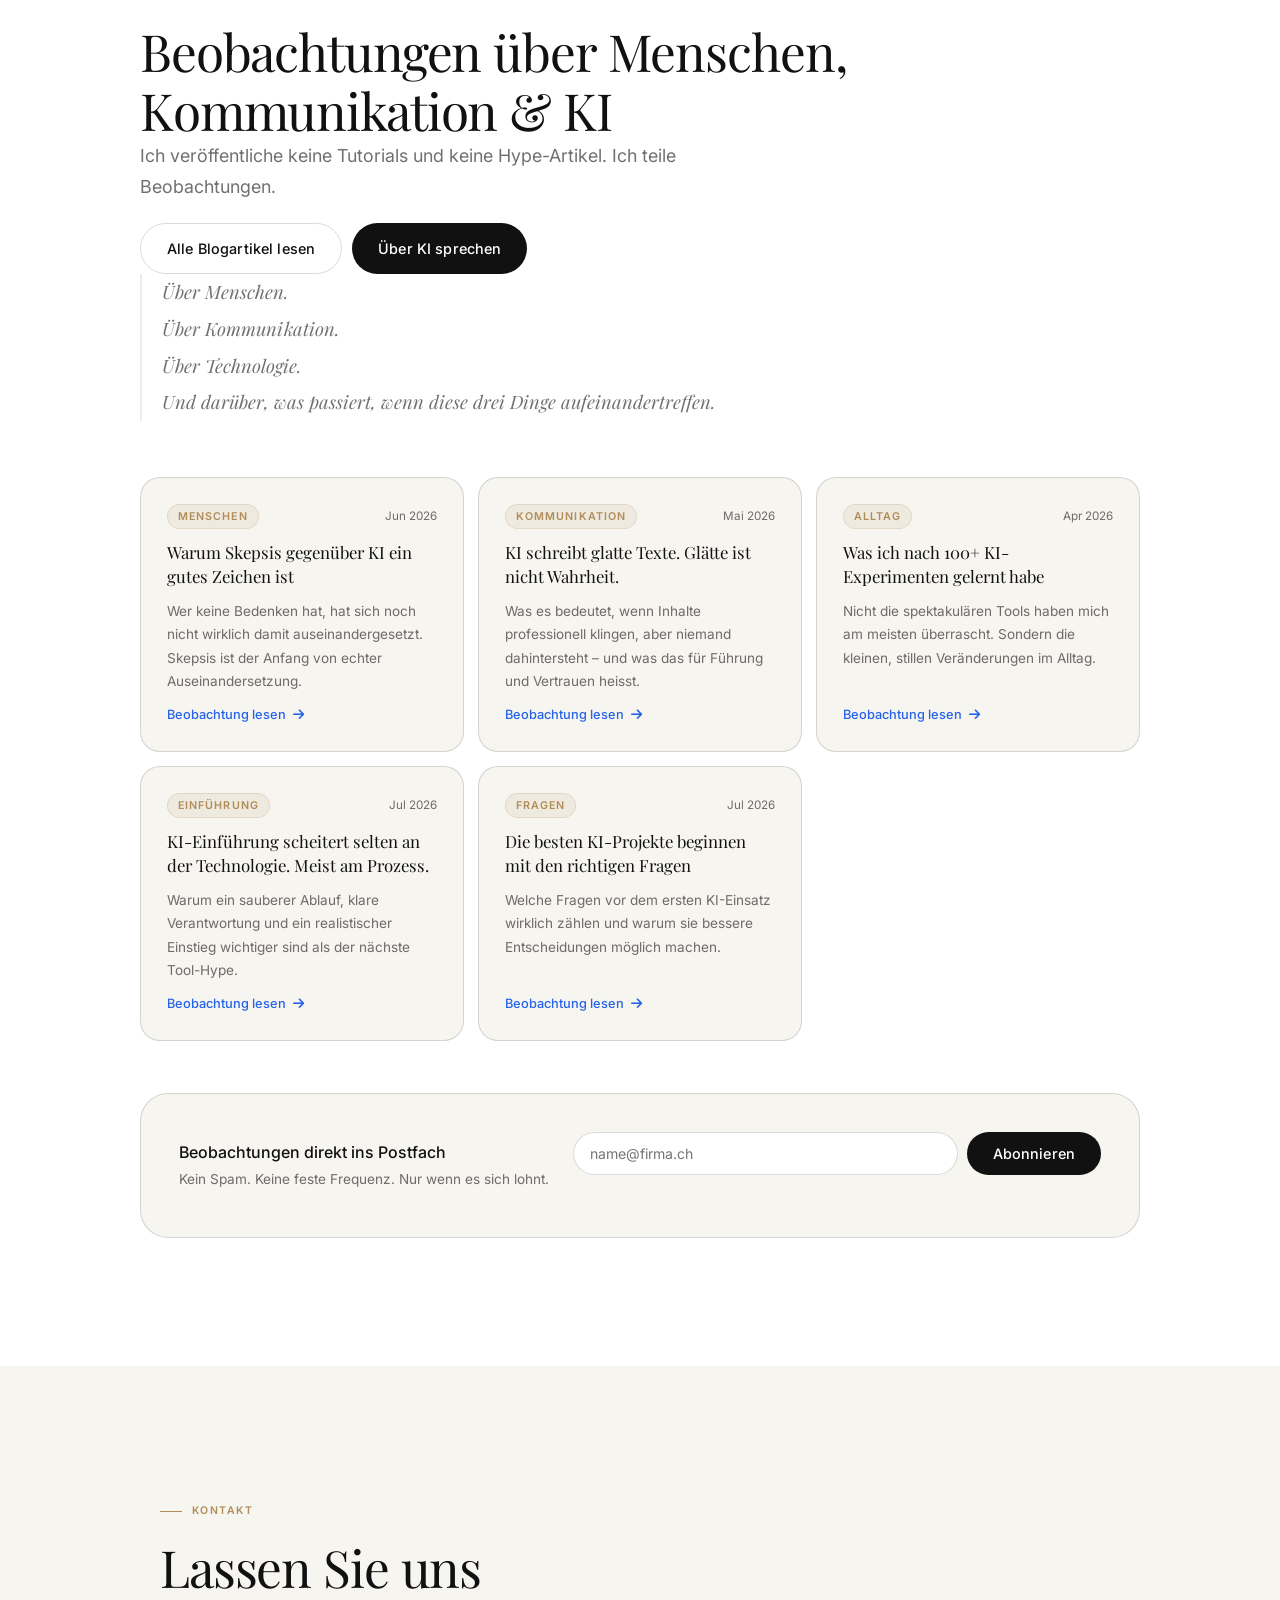
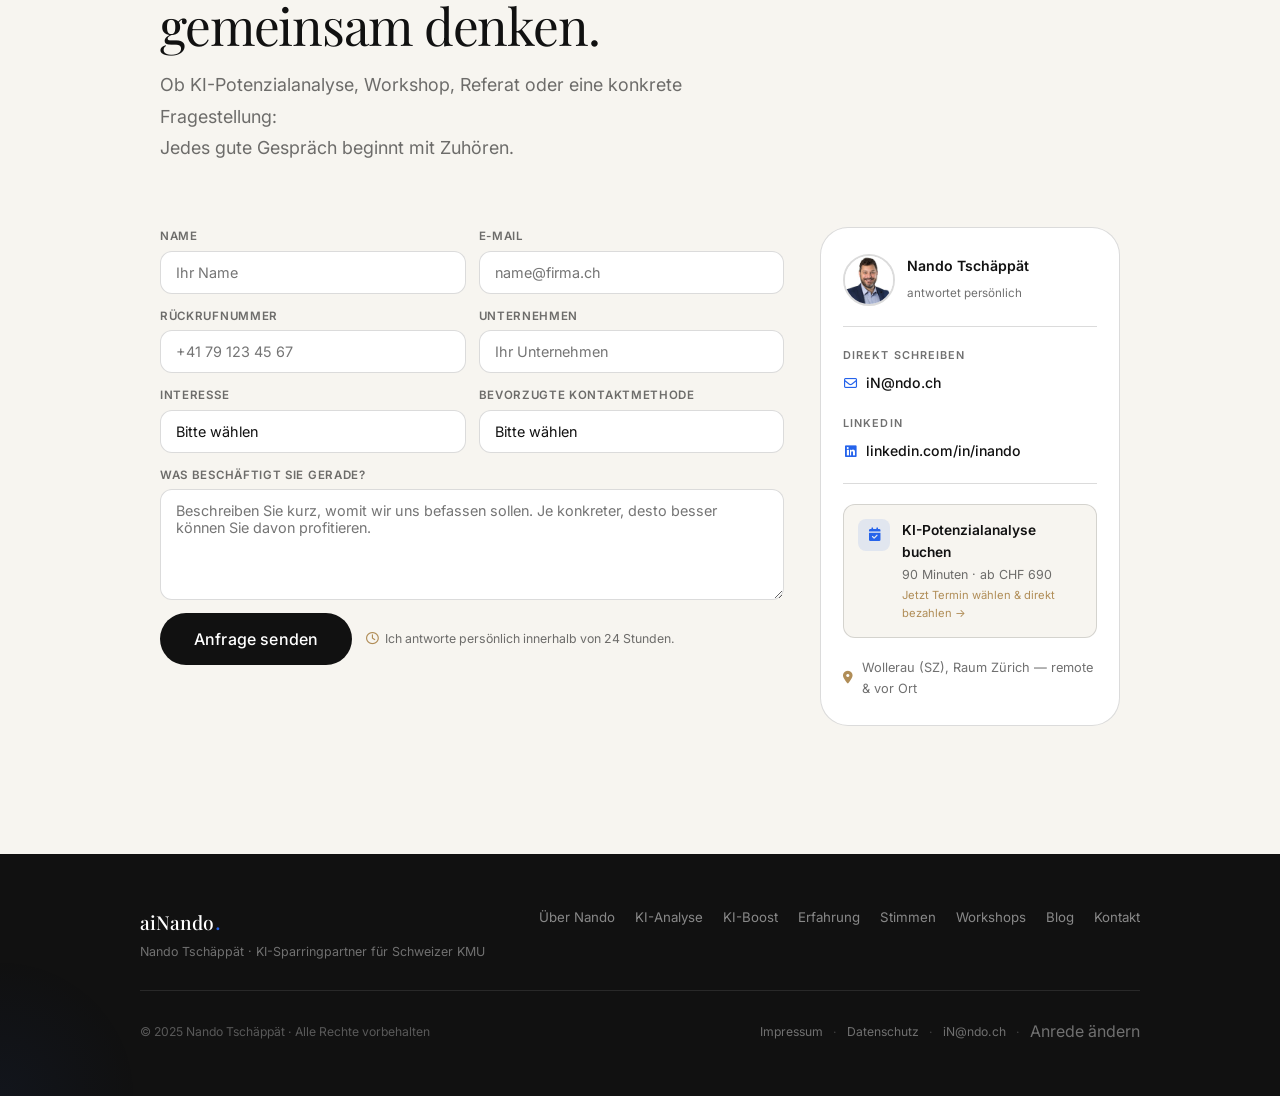
==== commit 2cecdb09: "Replace Nando photos with new versions (-v2) Four new photos from Nando replace the existing ones 1:" ====
--- a/index.html
+++ b/index.html
@@ -9,12 +9,12 @@
   <meta property="og:description" content="In 90 Minuten identifizieren wir 5 bis 10 wirksame KI-Anwendungsfälle. Pragmatisch, verständlich, ohne Hype. Einstieg ab CHF 690." />
   <meta property="og:type" content="website" />
   <meta property="og:url" content="https://ki-sparring.ch/" />
-  <meta property="og:image" content="https://ki-sparring.ch/images/nando-portrait-outdoor.jpg" />
+  <meta property="og:image" content="https://ki-sparring.ch/images/nando-portrait-outdoor-v2.jpg" />
   <meta name="robots" content="index, follow" />
   <meta name="twitter:card" content="summary_large_image" />
   <meta name="twitter:title" content="Nando Tschäppät – KI-Potenzialanalyse für Schweizer KMU" />
   <meta name="twitter:description" content="In 90 Minuten identifizieren wir 5 bis 10 wirksame KI-Anwendungsfälle. Pragmatisch, verständlich, ohne Hype." />
-  <meta name="twitter:image" content="https://ki-sparring.ch/images/nando-portrait-outdoor.jpg" />
+  <meta name="twitter:image" content="https://ki-sparring.ch/images/nando-portrait-outdoor-v2.jpg" />
   <meta name="theme-color" content="#F7F5F0" />
   <link rel="canonical" href="https://ki-sparring.ch/" />
 
@@ -115,7 +115,7 @@
           <div class="hero-portrait reveal-left delay-3">
             <div class="portrait-img-wrap">
               <img
-                src="images/nando-portrait-outdoor.jpg"
+                src="images/nando-portrait-outdoor-v2.jpg"
                 alt="Nando Tschäppät – KI-Sparringpartner für Schweizer KMU, vor Schweizer Bergsee"
                 width="440" height="560"
                 loading="eager"
@@ -209,7 +209,7 @@
           <div class="pos-portrait reveal-left">
             <div class="pos-img-frame">
               <img
-                src="images/nando-desk.jpg"
+                src="images/nando-desk-v2.jpg"
                 alt="Nando Tschäppät am Schreibtisch mit MacBook – konzentriert und zugänglich"
                 width="480" height="480"
                 loading="lazy"
@@ -330,7 +330,7 @@
           <div class="analyse-left">
             <div class="analyse-img-frame">
               <img
-                src="images/nando-beratung.jpg"
+                src="images/nando-beratung-v2.jpg"
                 alt="Nando Tschäppät in einem KI-Beratungsgespräch mit einem KMU-Kunden – Flipchart KI-Potenziale im Hintergrund"
                 width="560" height="380"
                 loading="lazy"
@@ -567,7 +567,7 @@
           <div class="warum-right">
             <div class="warum-img-frame reveal-right delay-1">
               <img
-                src="images/nando-workshop.jpg"
+                src="images/nando-workshop-v2.jpg"
                 alt="Nando Tschäppät hält einen KI-Workshop – vor Bildschirm mit KI verstehen. Sinnvoll nutzen. Mehr bewirken."
                 width="520" height="380"
                 loading="lazy"
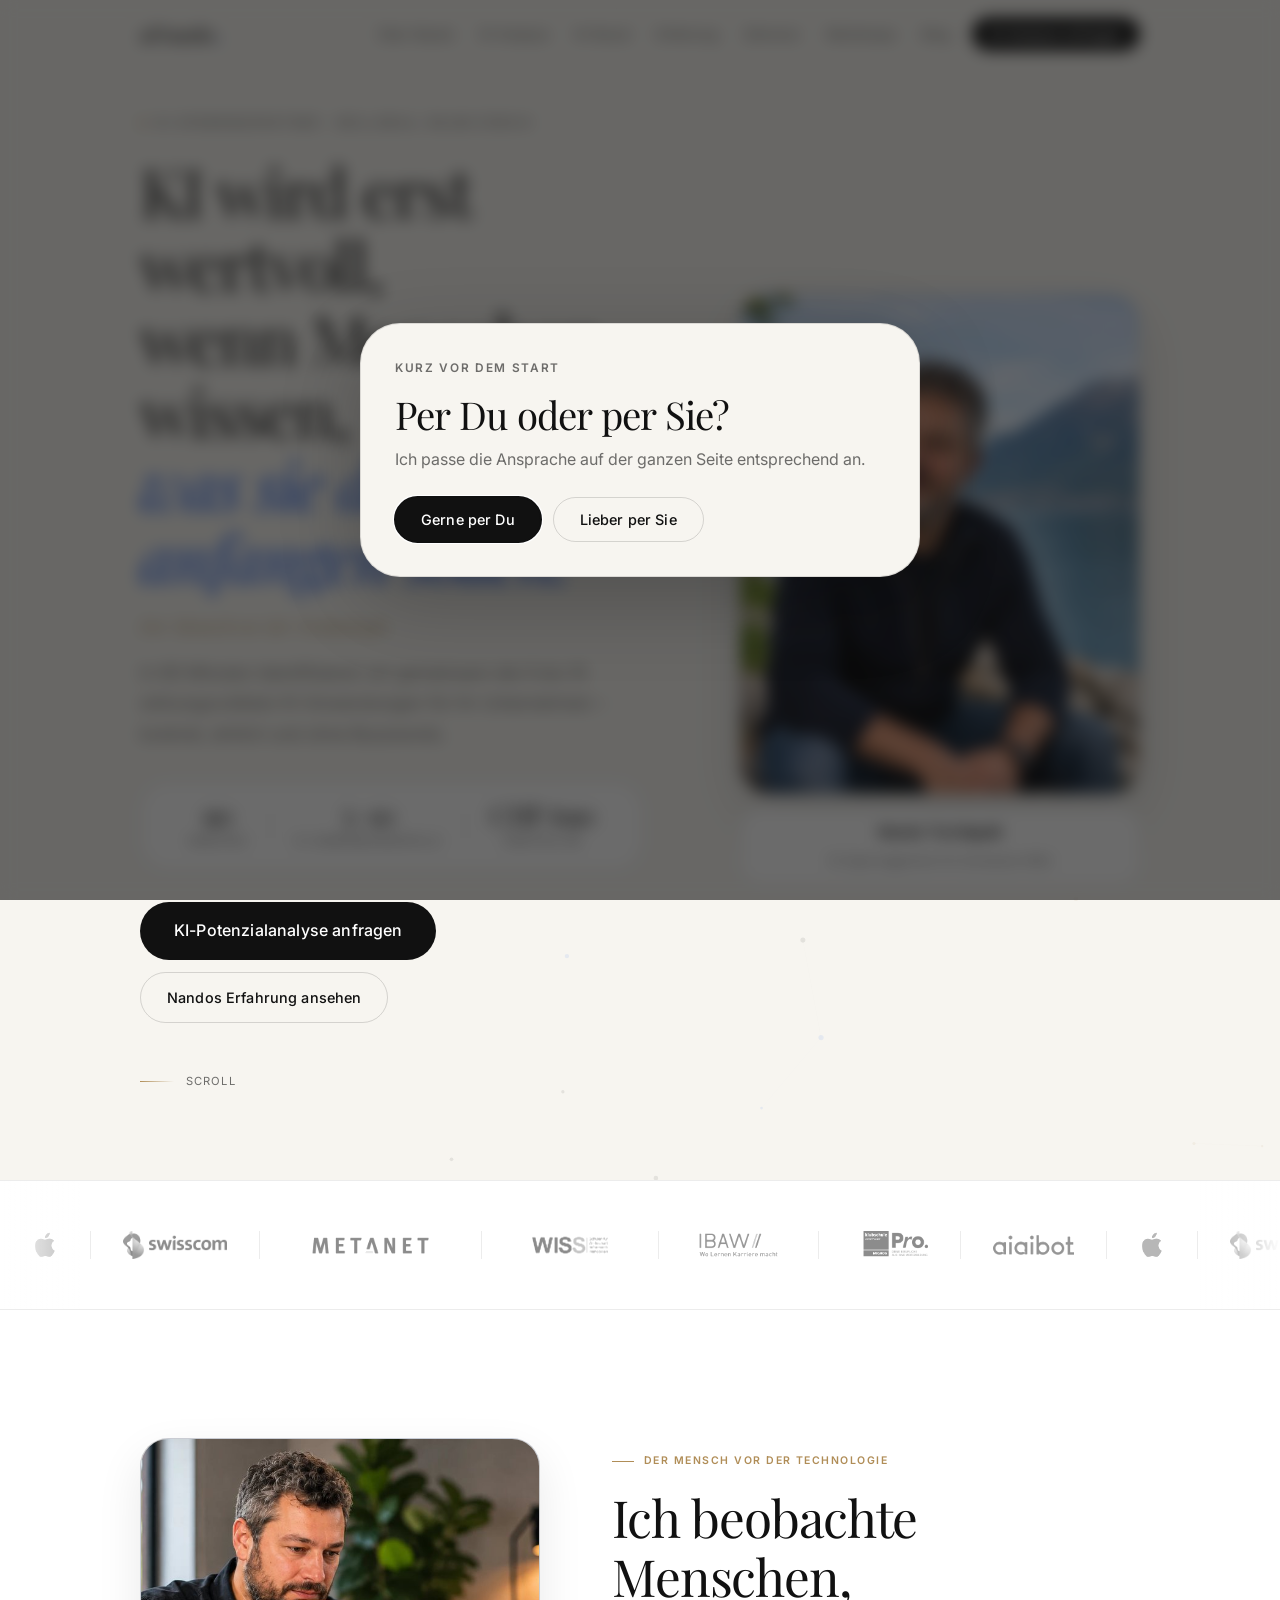
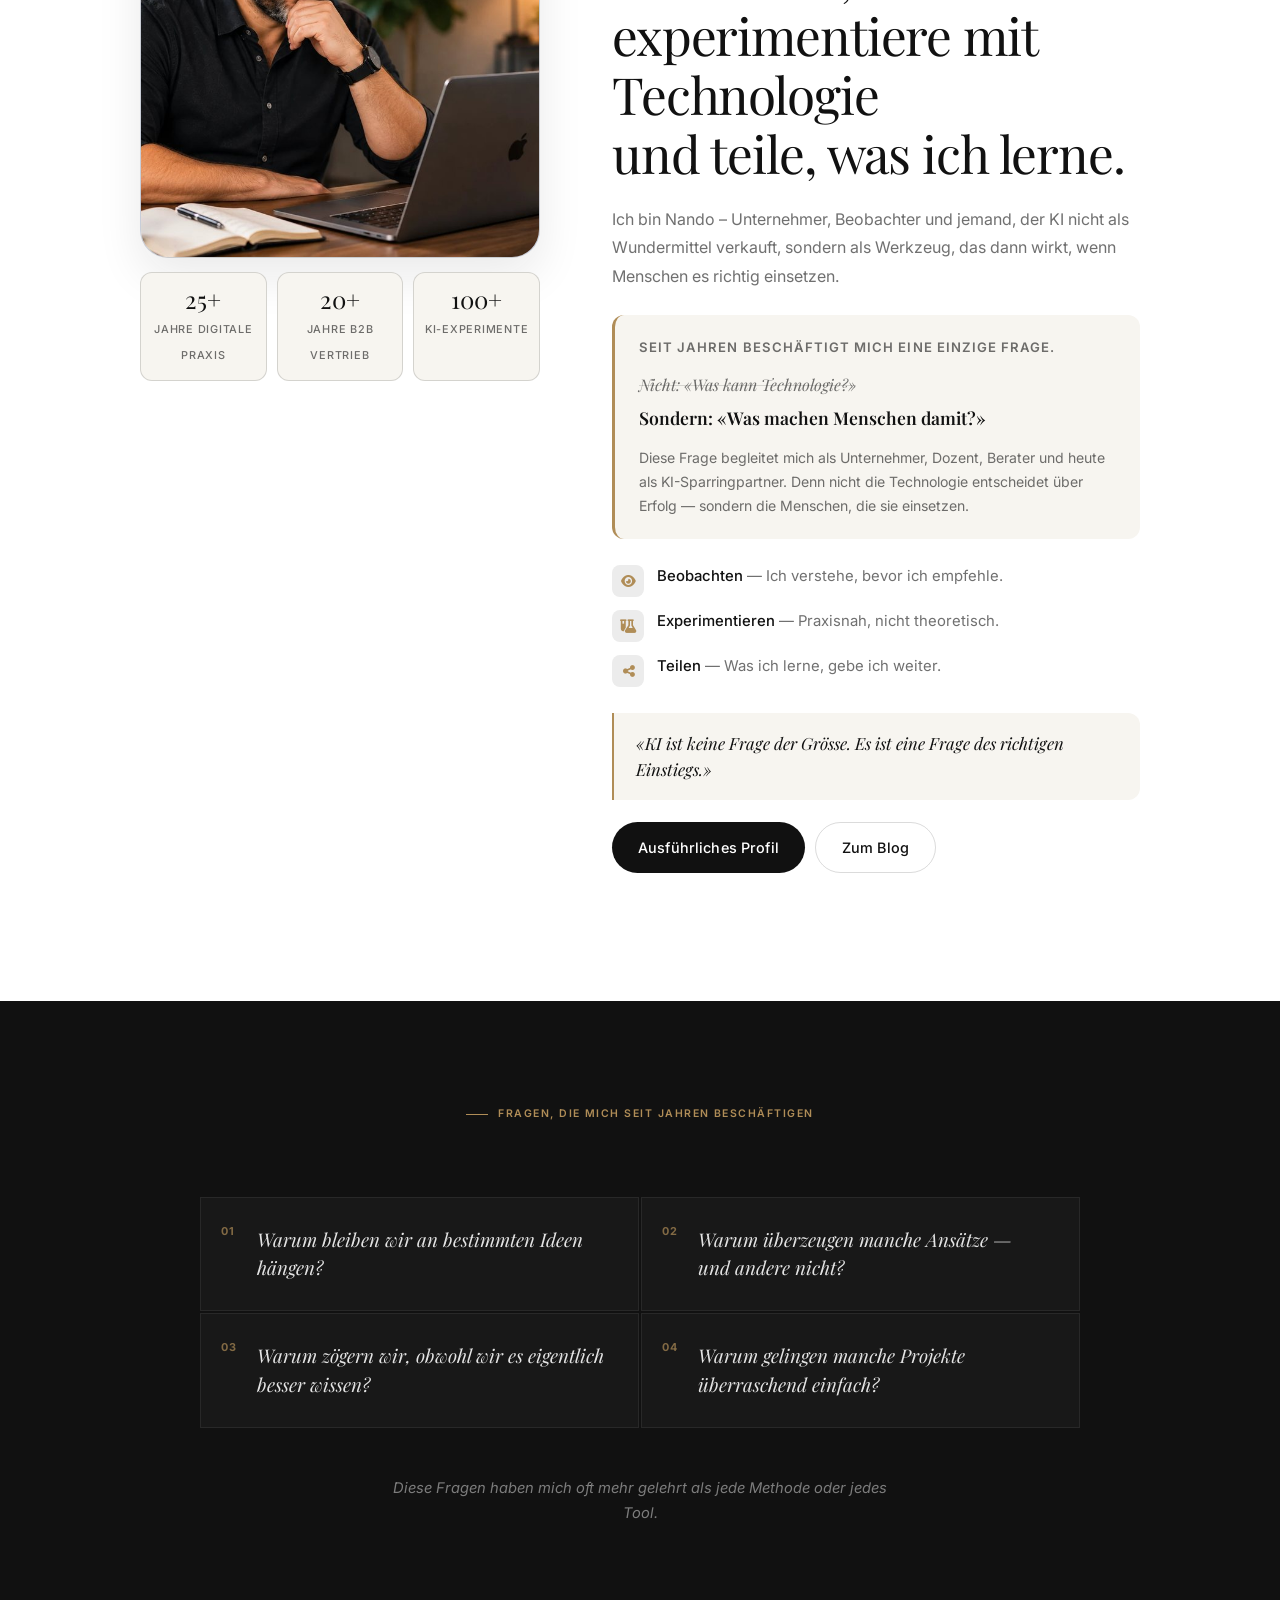
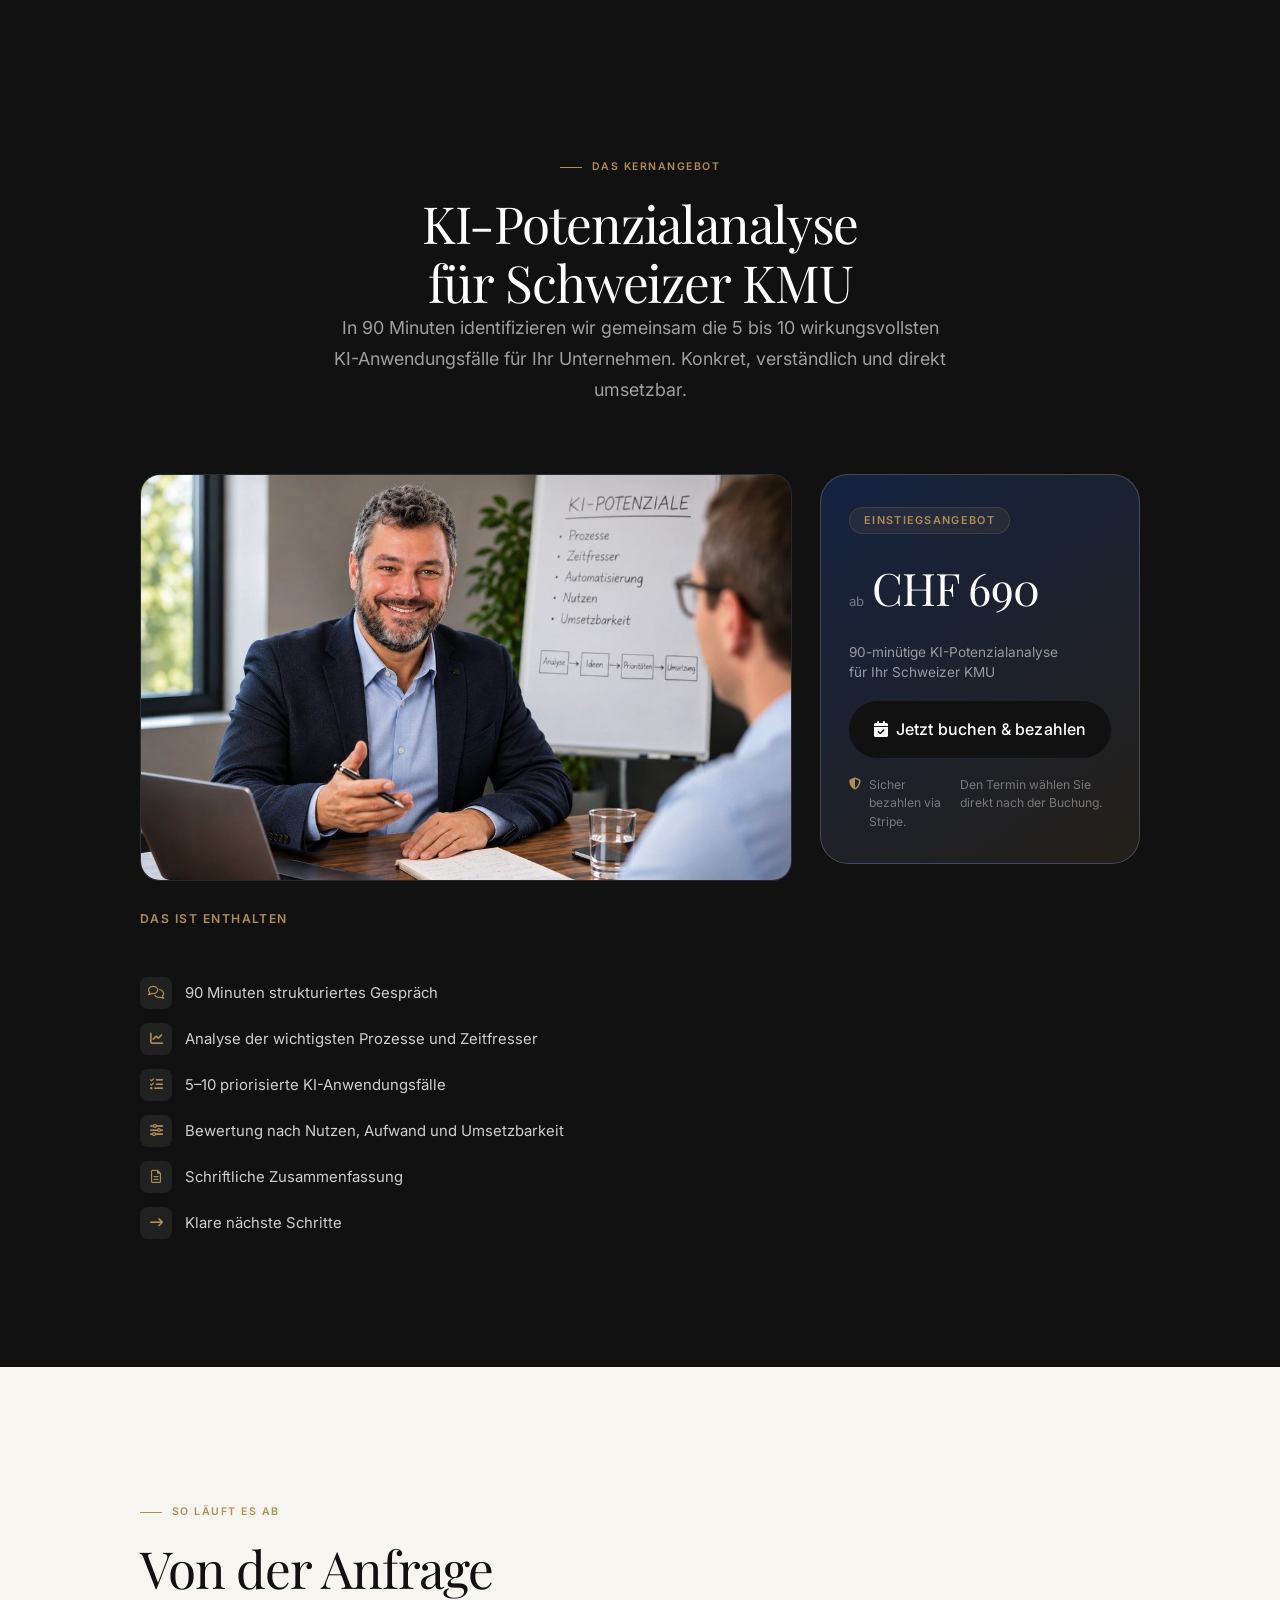
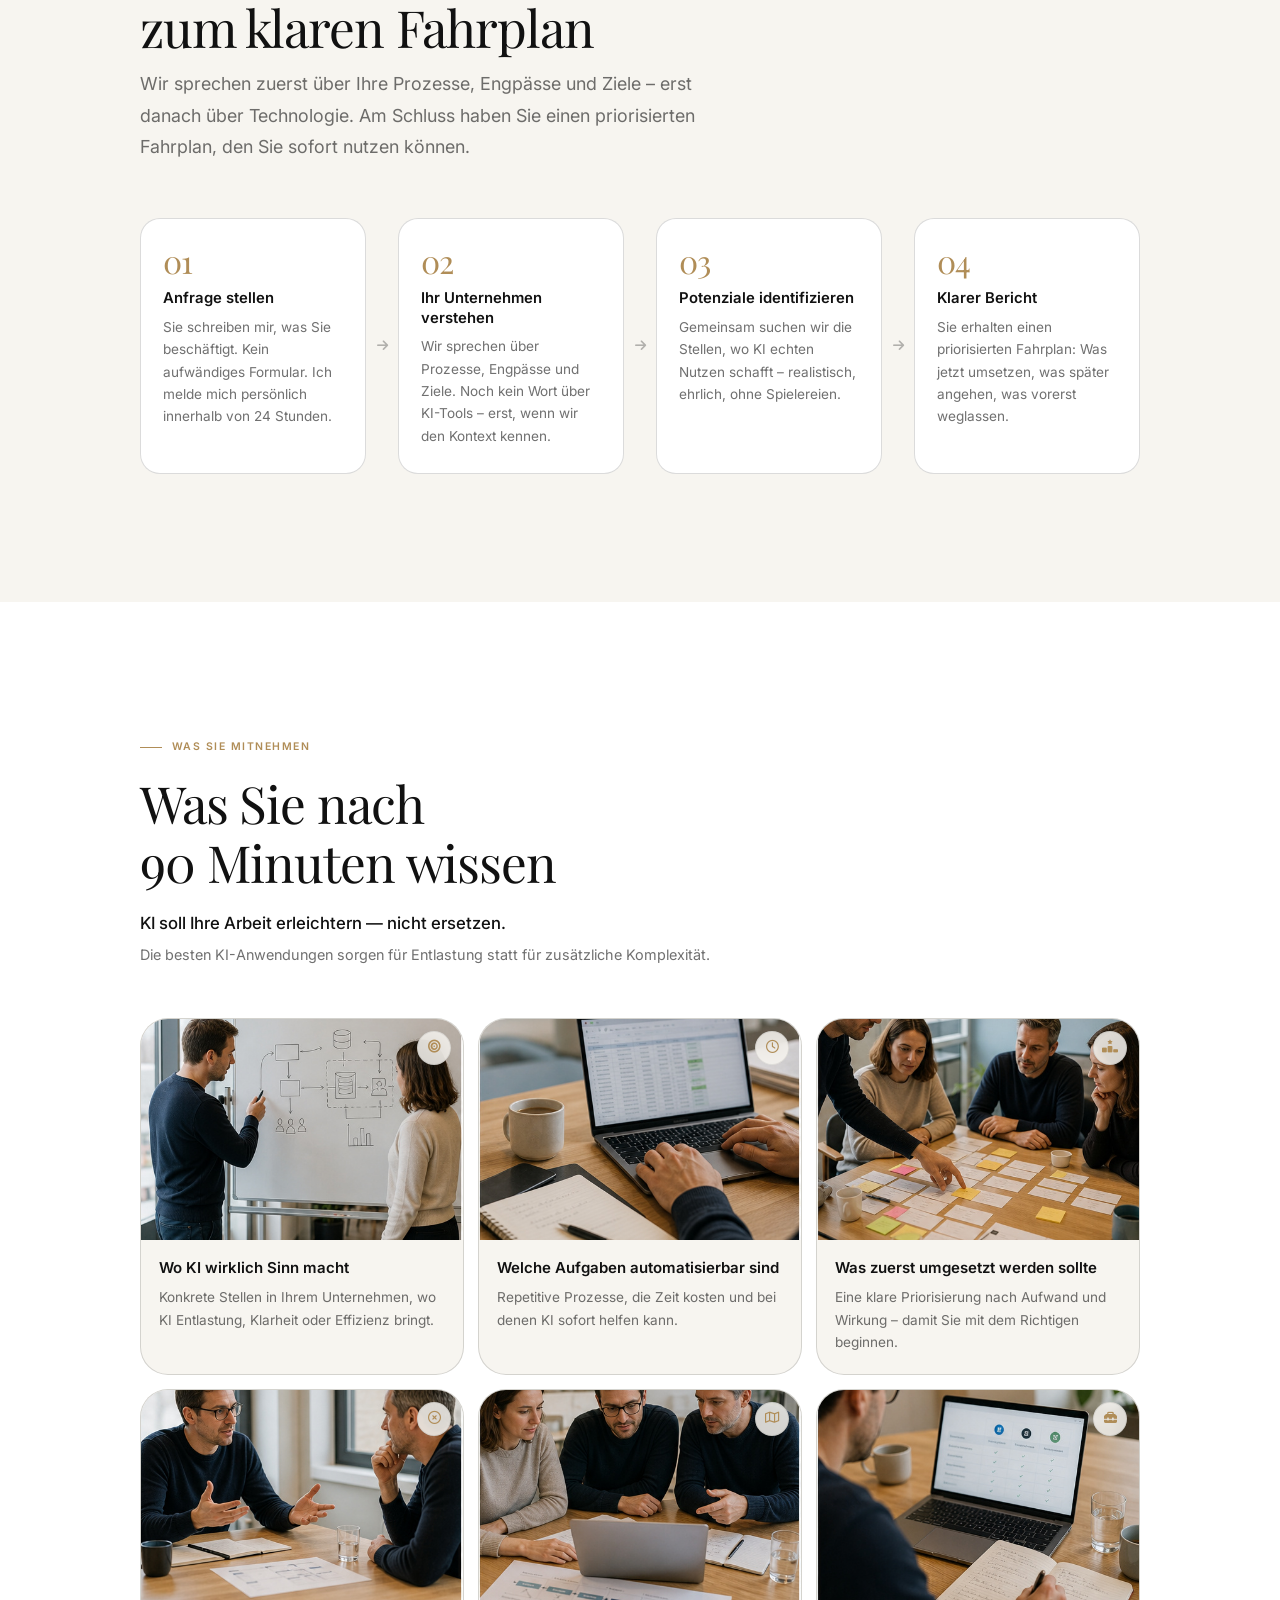
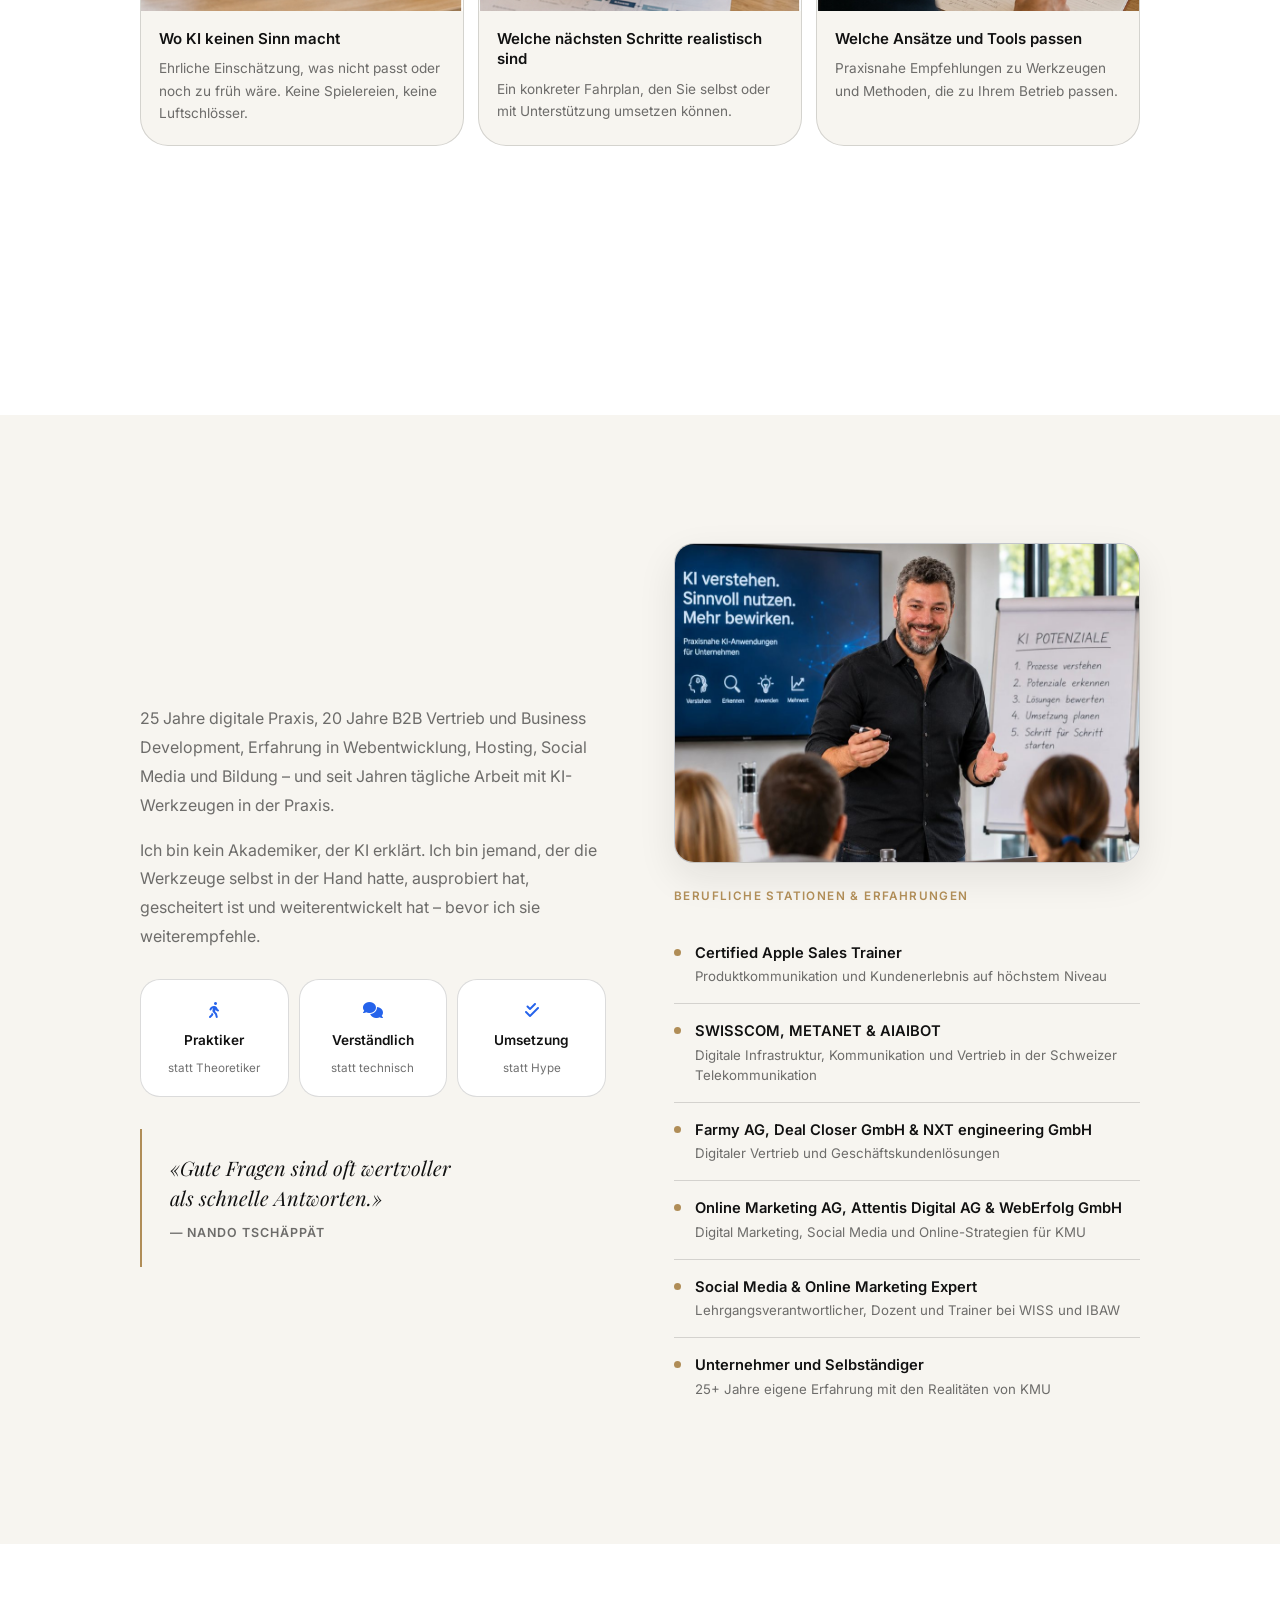
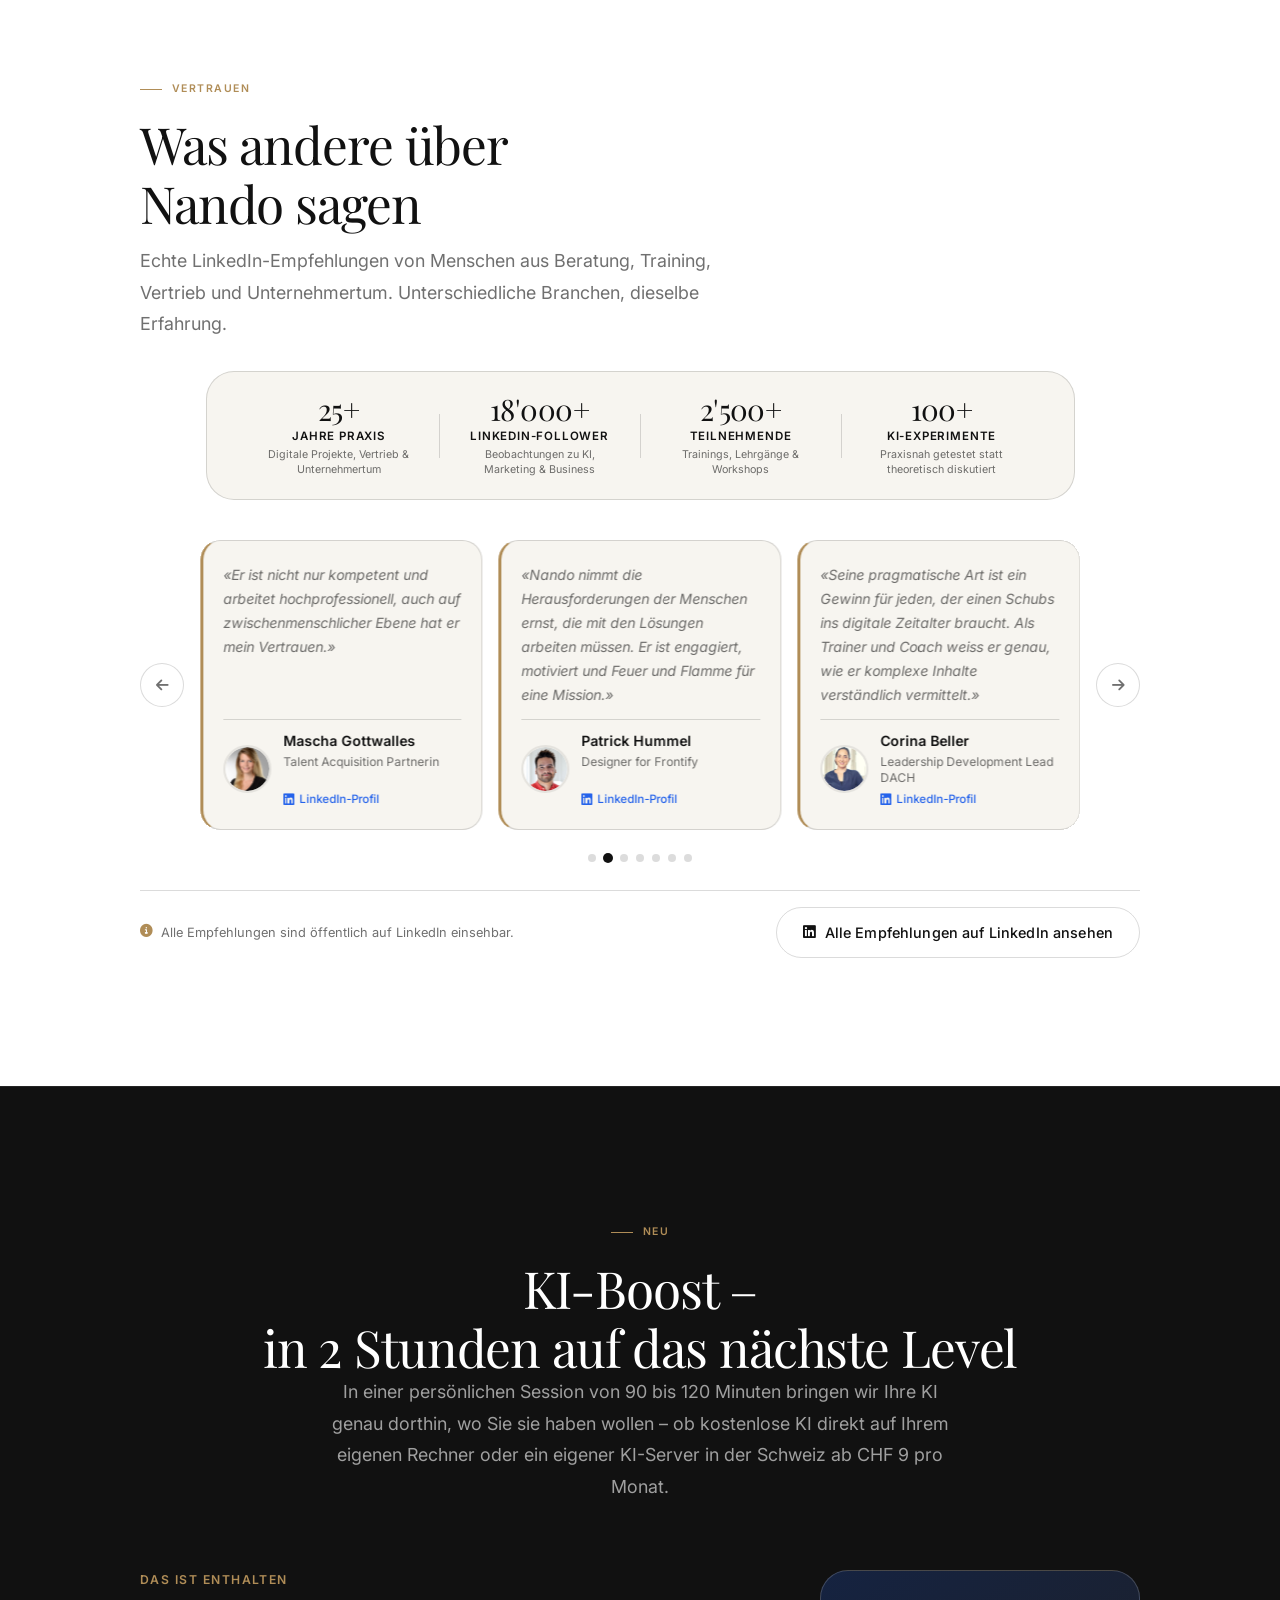
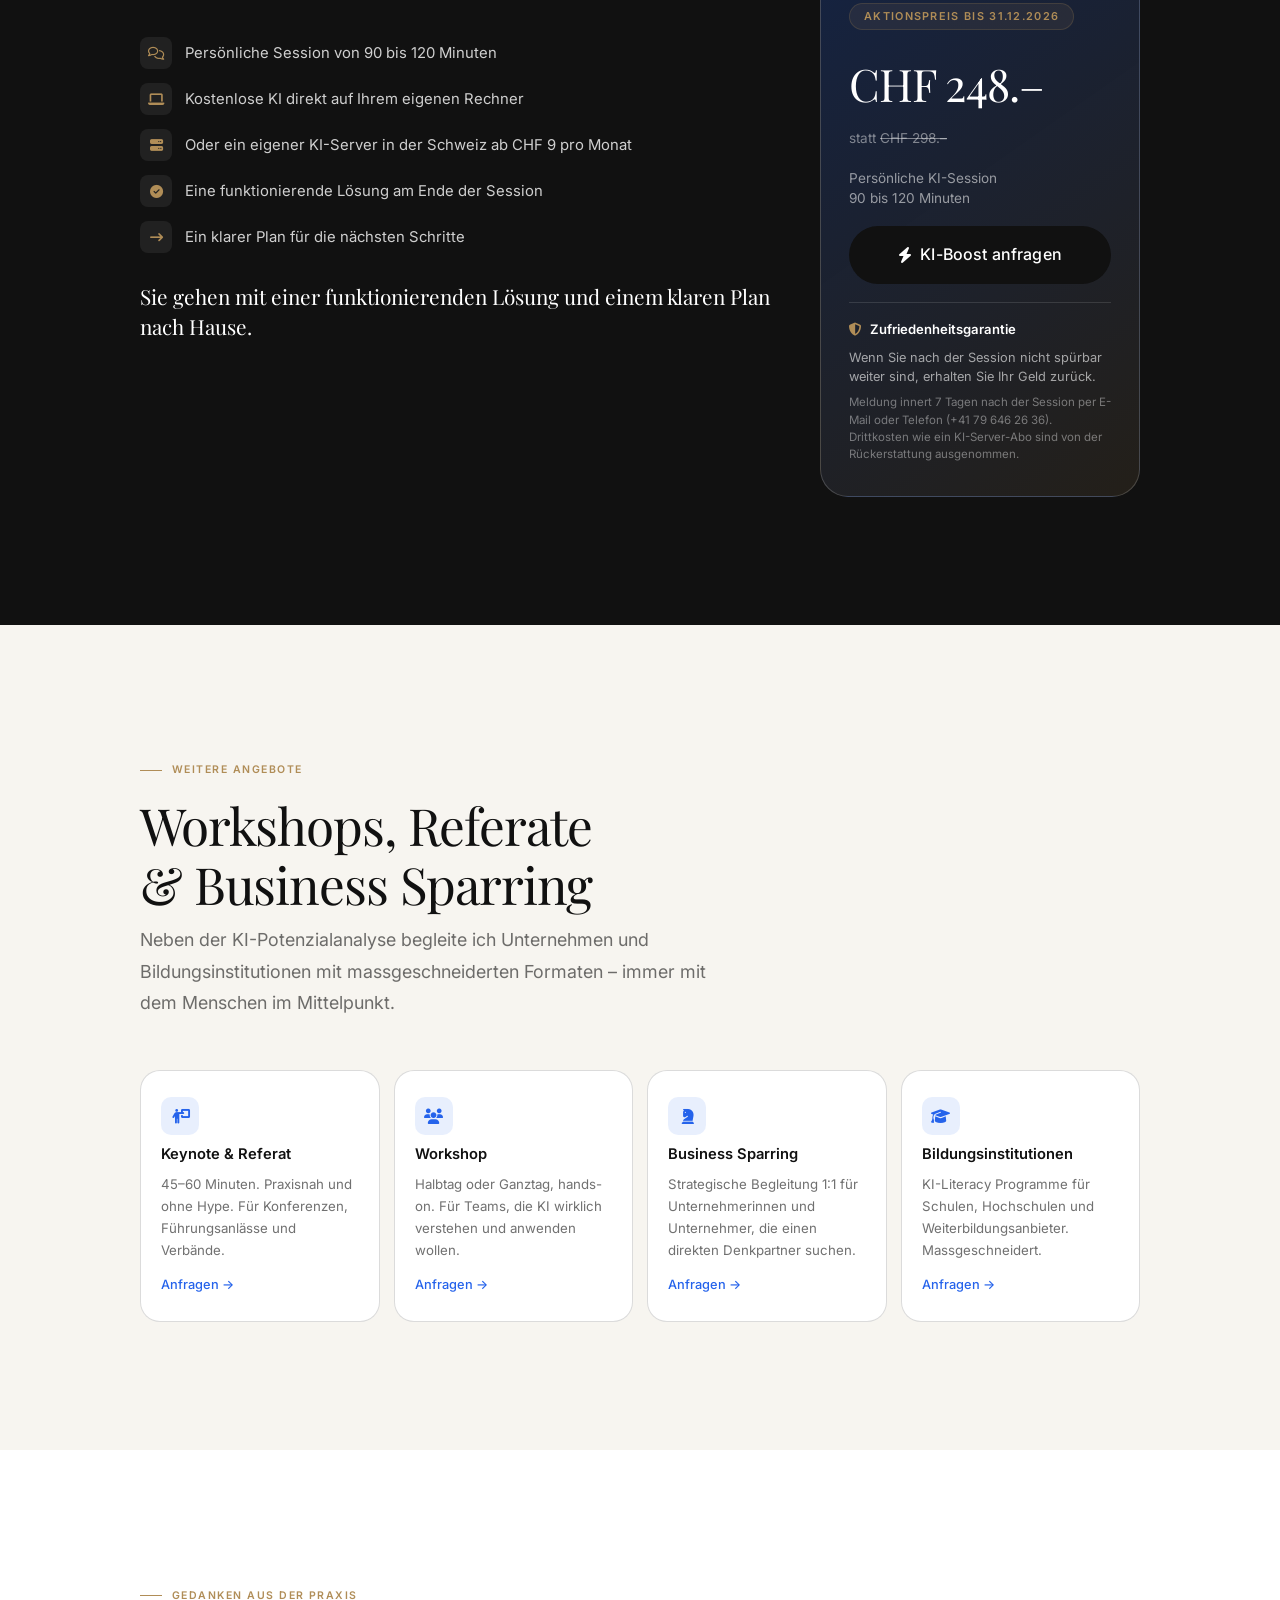
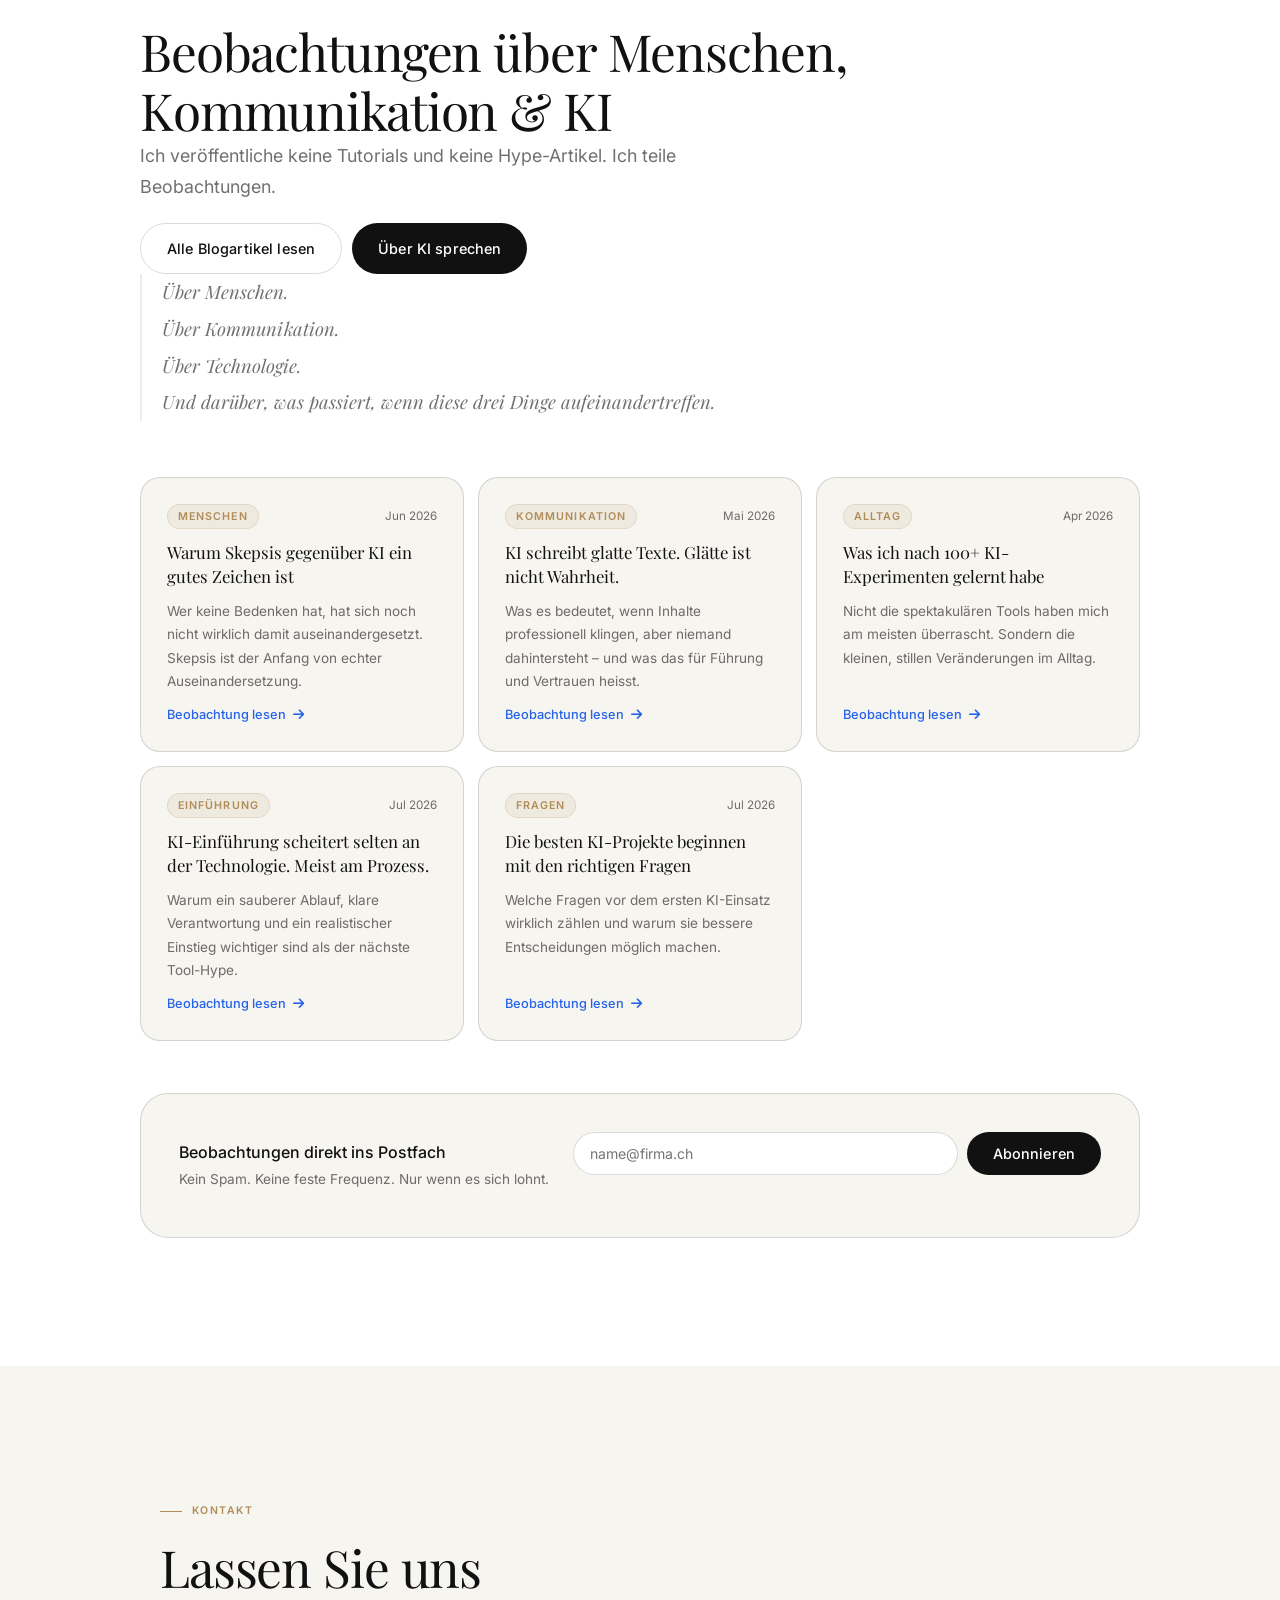
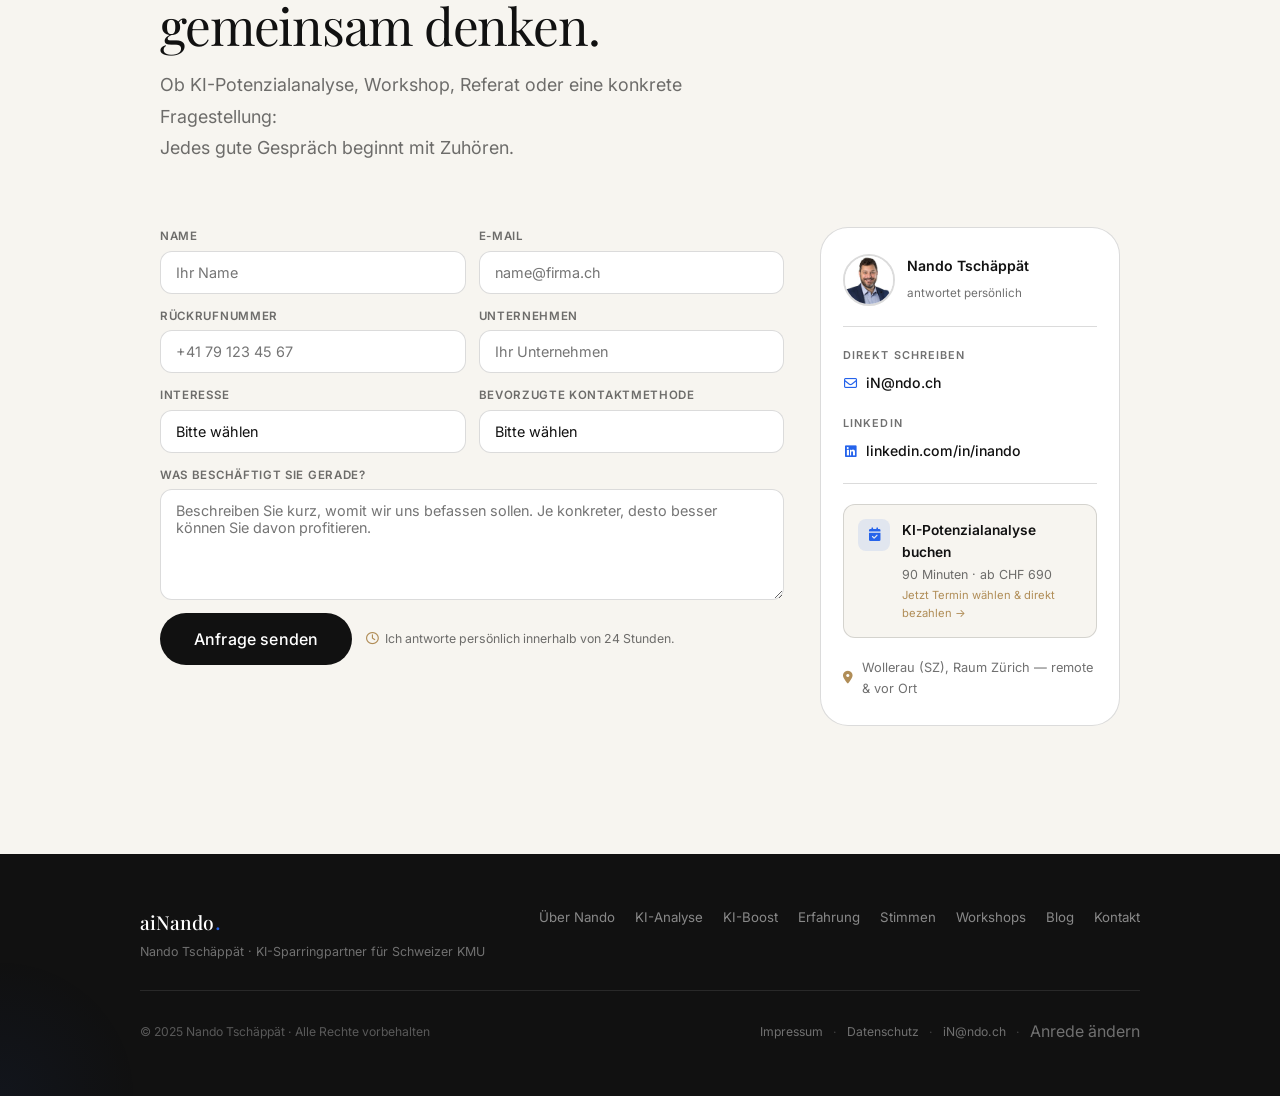
==== commit c38fb915: "Du-Variante: 'Was du nach 90 Minuten weisst'" ====
--- a/index.html
+++ b/index.html
@@ -375,7 +375,7 @@
             <p class="price-detail">90-minütige KI-Potenzialanalyse<br />für Ihr Schweizer KMU</p>
             <a href="https://cal.ndo.ch/ki-potentialanalyse" target="_blank" rel="noopener noreferrer" class="btn btn-primary btn-large btn-full">
               <i class="fa-solid fa-calendar-check" aria-hidden="true"></i>
-              Jetzt buchen &amp; bezahlen
+              Jetzt buchen & bezahlen
             </a>
             <p class="price-reassurance">
               <i class="fa-solid fa-shield-halved" aria-hidden="true"></i>
@@ -441,7 +441,7 @@
           <div>
             <span class="section-label reveal-up">Was Sie mitnehmen</span>
             <h2 class="section-headline reveal-up delay-1">
-              <span class="formality-sie">Was Sie nach</span><span class="formality-du">Was du nach</span><br />90 Minuten wissen
+              <span class="formality-sie">Was Sie nach<br />90 Minuten wissen</span><span class="formality-du">Was du nach<br />90 Minuten weisst</span>
             </h2>
             <p class="kmu-intro-statement reveal-up delay-2">
               KI soll Ihre Arbeit erleichtern — nicht ersetzen.<br />
@@ -575,7 +575,7 @@
               />
             </div>
             <div class="warum-stations reveal-up delay-2">
-              <h3 class="stations-title">Berufliche Stationen &amp; Erfahrungen</h3>
+              <h3 class="stations-title">Berufliche Stationen & Erfahrungen</h3>
               <div class="station-list">
                 <div class="station-item">
                   <span class="station-dot" aria-hidden="true"></span>
@@ -587,28 +587,28 @@
                 <div class="station-item">
                   <span class="station-dot" aria-hidden="true"></span>
                   <div class="station-content">
-                    <strong>SWISSCOM, METANET &amp; AIAIBOT</strong>
+                    <strong>SWISSCOM, METANET & AIAIBOT</strong>
                     <span>Digitale Infrastruktur, Kommunikation und Vertrieb in der Schweizer Telekommunikation</span>
                   </div>
                 </div>
                 <div class="station-item">
                   <span class="station-dot" aria-hidden="true"></span>
                   <div class="station-content">
-                    <strong>Farmy AG, Deal Closer GmbH &amp; NXT engineering GmbH</strong>
+                    <strong>Farmy AG, Deal Closer GmbH & NXT engineering GmbH</strong>
                     <span>Digitaler Vertrieb und Geschäftskundenlösungen</span>
                   </div>
                 </div>
                 <div class="station-item">
                   <span class="station-dot" aria-hidden="true"></span>
                   <div class="station-content">
-                    <strong>Online Marketing AG, Attentis Digital AG &amp; WebErfolg GmbH</strong>
+                    <strong>Online Marketing AG, Attentis Digital AG & WebErfolg GmbH</strong>
                     <span>Digital Marketing, Social Media und Online-Strategien für KMU</span>
                   </div>
                 </div>
                 <div class="station-item">
                   <span class="station-dot" aria-hidden="true"></span>
                   <div class="station-content">
-                    <strong>Social Media &amp; Online Marketing Expert</strong>
+                    <strong>Social Media & Online Marketing Expert</strong>
                     <span>Lehrgangsverantwortlicher, Dozent und Trainer bei WISS und IBAW</span>
                   </div>
                 </div>
@@ -643,19 +643,19 @@
           <div class="trust-item">
             <span class="trust-val">25+</span>
             <span class="trust-label">Jahre Praxis</span>
-            <span class="trust-sub">Digitale Projekte, Vertrieb &amp; Unternehmertum</span>
+            <span class="trust-sub">Digitale Projekte, Vertrieb & Unternehmertum</span>
           </div>
           <div class="trust-sep" aria-hidden="true"></div>
           <div class="trust-item">
             <span class="trust-val">18'000+</span>
             <span class="trust-label">LinkedIn-Follower</span>
-            <span class="trust-sub">Beobachtungen zu KI, Marketing &amp; Business</span>
+            <span class="trust-sub">Beobachtungen zu KI, Marketing & Business</span>
           </div>
           <div class="trust-sep" aria-hidden="true"></div>
           <div class="trust-item">
             <span class="trust-val">2'500+</span>
             <span class="trust-label">Teilnehmende</span>
-            <span class="trust-sub">Trainings, Lehrgänge &amp; Workshops</span>
+            <span class="trust-sub">Trainings, Lehrgänge & Workshops</span>
           </div>
           <div class="trust-sep" aria-hidden="true"></div>
           <div class="trust-item">
@@ -765,7 +765,7 @@
                   </div>
                   <div class="testi-meta">
                     <strong>Julia Wülser</strong>
-                    <span>Markenkommunikation &amp; Mediengestaltung</span>
+                    <span>Markenkommunikation & Mediengestaltung</span>
                     <a href="https://www.linkedin.com/in/juliawuelser/" target="_blank" rel="noopener noreferrer" class="testi-li-link" aria-label="Julia Wülser auf LinkedIn">
                       <i class="fa-brands fa-linkedin" aria-hidden="true"></i> LinkedIn-Profil
                     </a>
@@ -958,7 +958,7 @@
       <div class="container">
         <span class="section-label reveal-up">Weitere Angebote</span>
         <h2 class="section-headline reveal-up delay-1">
-          Workshops, Referate<br />&amp; Business Sparring
+          Workshops, Referate<br />& Business Sparring
         </h2>
         <p class="section-intro reveal-up delay-2">
           Neben der KI-Potenzialanalyse begleite ich Unternehmen und Bildungsinstitutionen
@@ -968,7 +968,7 @@
         <div class="ws-format-grid">
           <article class="ws-format-card reveal-up delay-1">
             <div class="wsf-icon" aria-hidden="true"><i class="fa-solid fa-person-chalkboard" aria-hidden="true"></i></div>
-            <h3>Keynote &amp; Referat</h3>
+            <h3>Keynote & Referat</h3>
             <p>45–60 Minuten. Praxisnah und ohne Hype. Für Konferenzen, Führungsanlässe und Verbände.</p>
             <a href="#kontakt" class="wsf-link">Anfragen →</a>
           </article>
@@ -999,7 +999,7 @@
       <div class="container">
         <span class="section-label reveal-up">Gedanken aus der Praxis</span>
         <h2 class="section-headline reveal-up delay-1">
-          Beobachtungen über Menschen,<br />Kommunikation &amp; KI
+          Beobachtungen über Menschen,<br />Kommunikation & KI
         </h2>
         <p class="section-intro reveal-up delay-2">
           Ich veröffentliche keine Tutorials und keine Hype-Artikel. Ich teile Beobachtungen.
@@ -1221,12 +1221,12 @@
                 <div>
                   <strong>KI-Potenzialanalyse buchen</strong>
                   <p>90 Minuten · ab CHF 690</p>
-                  <p class="info-hint">Jetzt Termin wählen &amp; direkt bezahlen →</p>
+                  <p class="info-hint">Jetzt Termin wählen & direkt bezahlen →</p>
                 </div>
               </a>
               <div class="info-standort">
                 <i class="fa-solid fa-location-dot" aria-hidden="true"></i>
-                <span>Wollerau (SZ), Raum Zürich — remote &amp; vor Ort</span>
+                <span>Wollerau (SZ), Raum Zürich — remote & vor Ort</span>
               </div>
             </aside>
           </div>
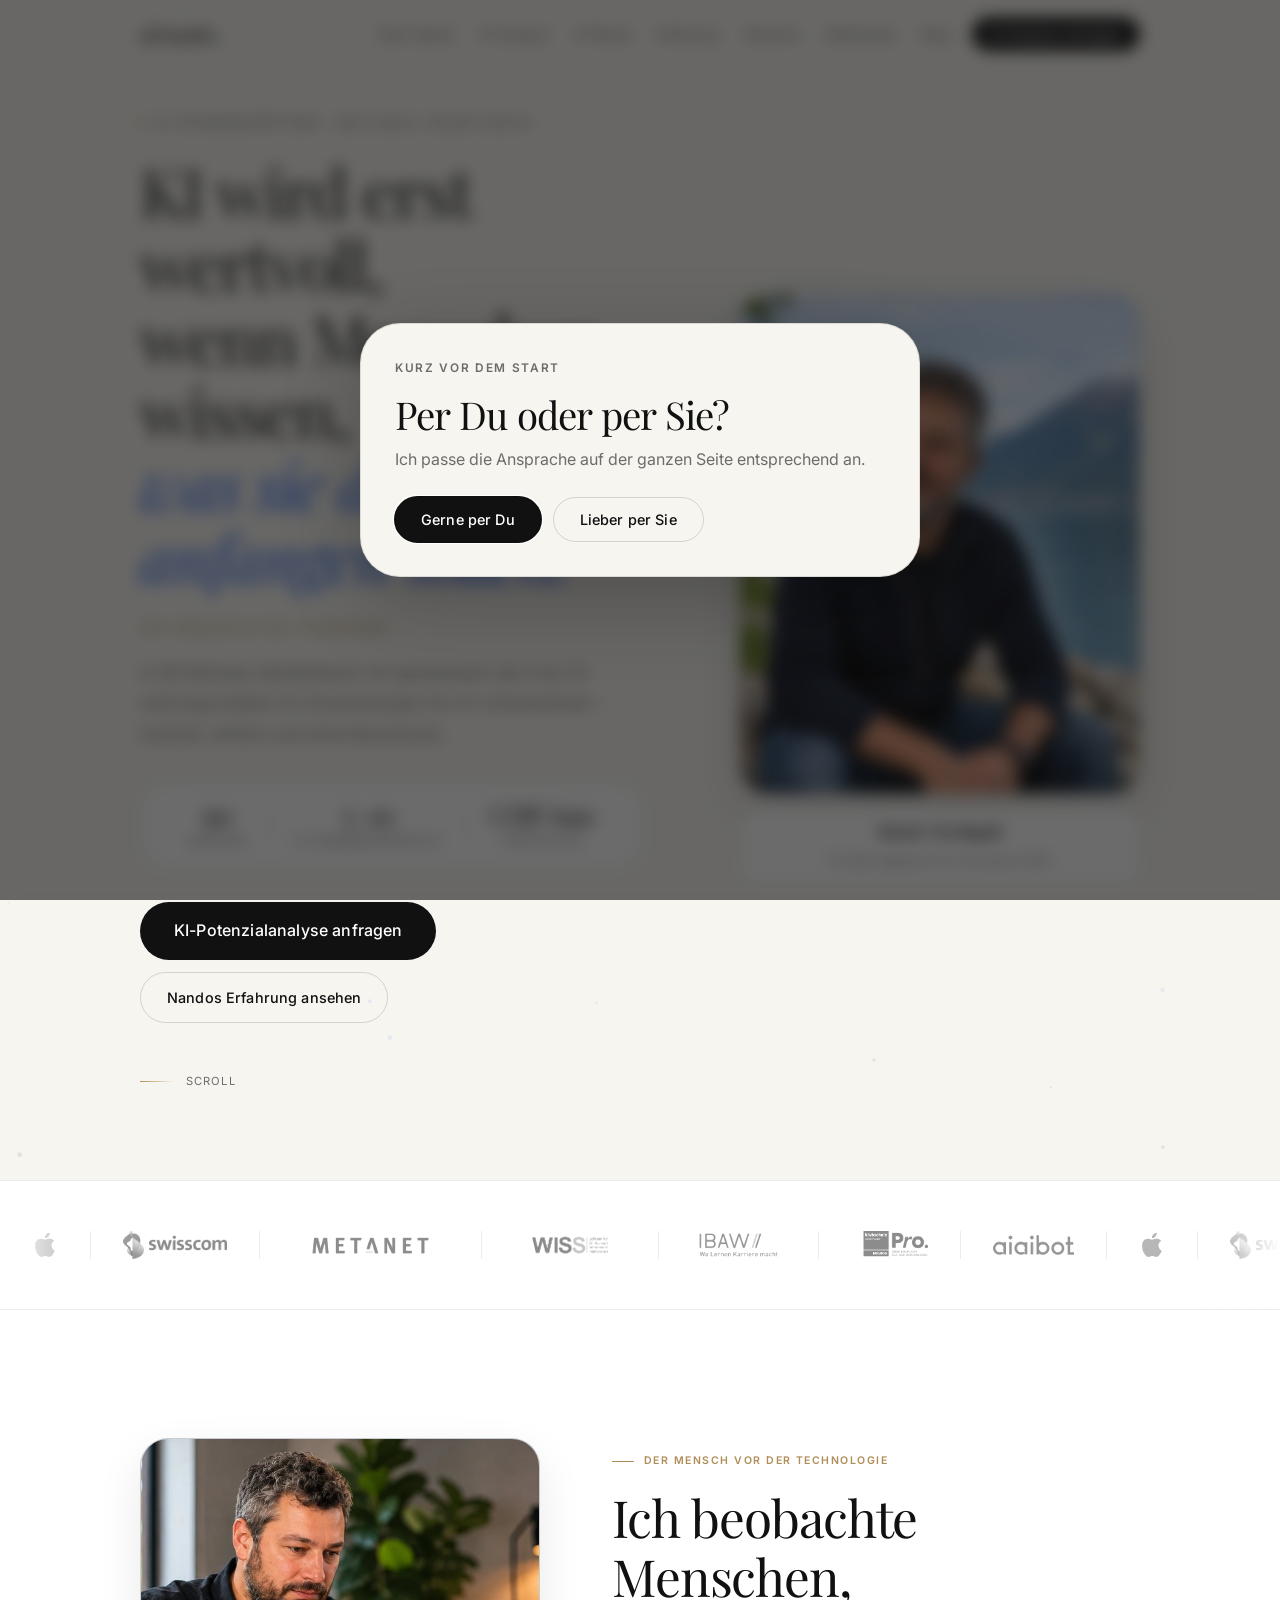
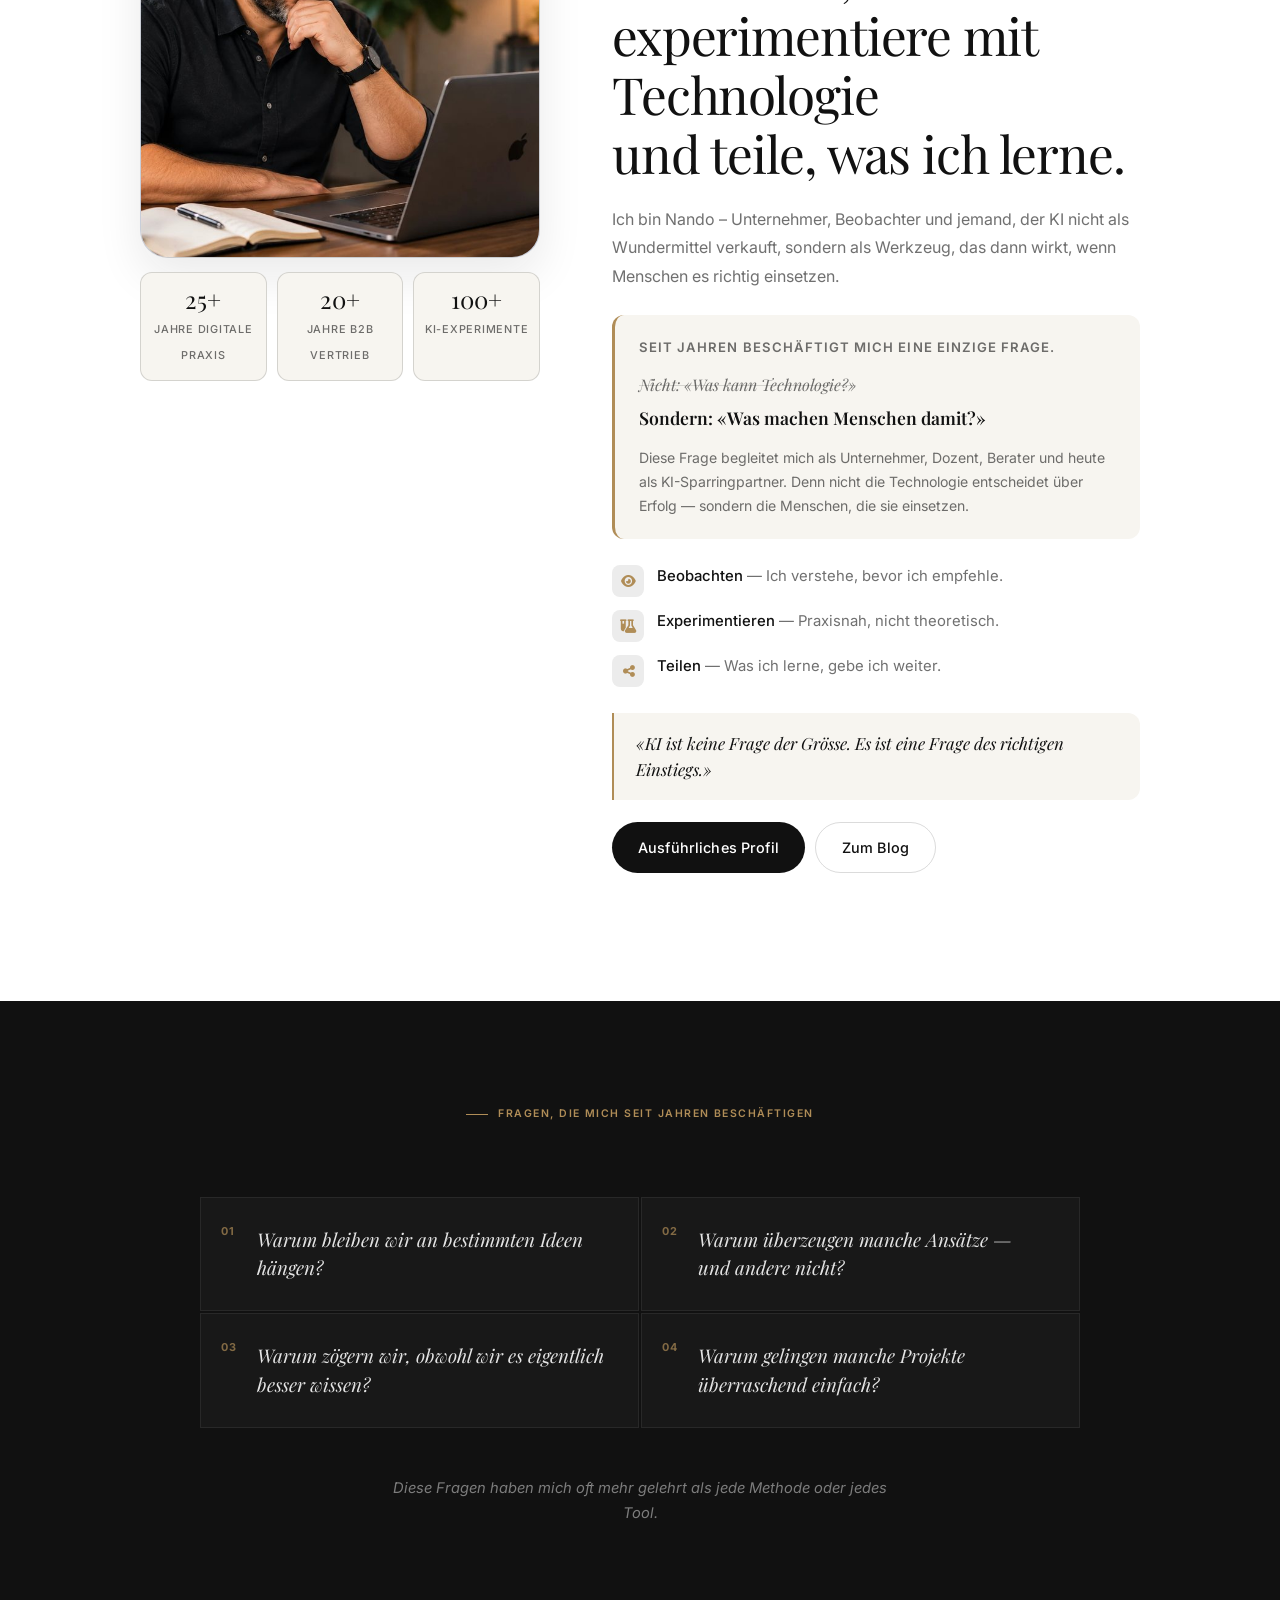
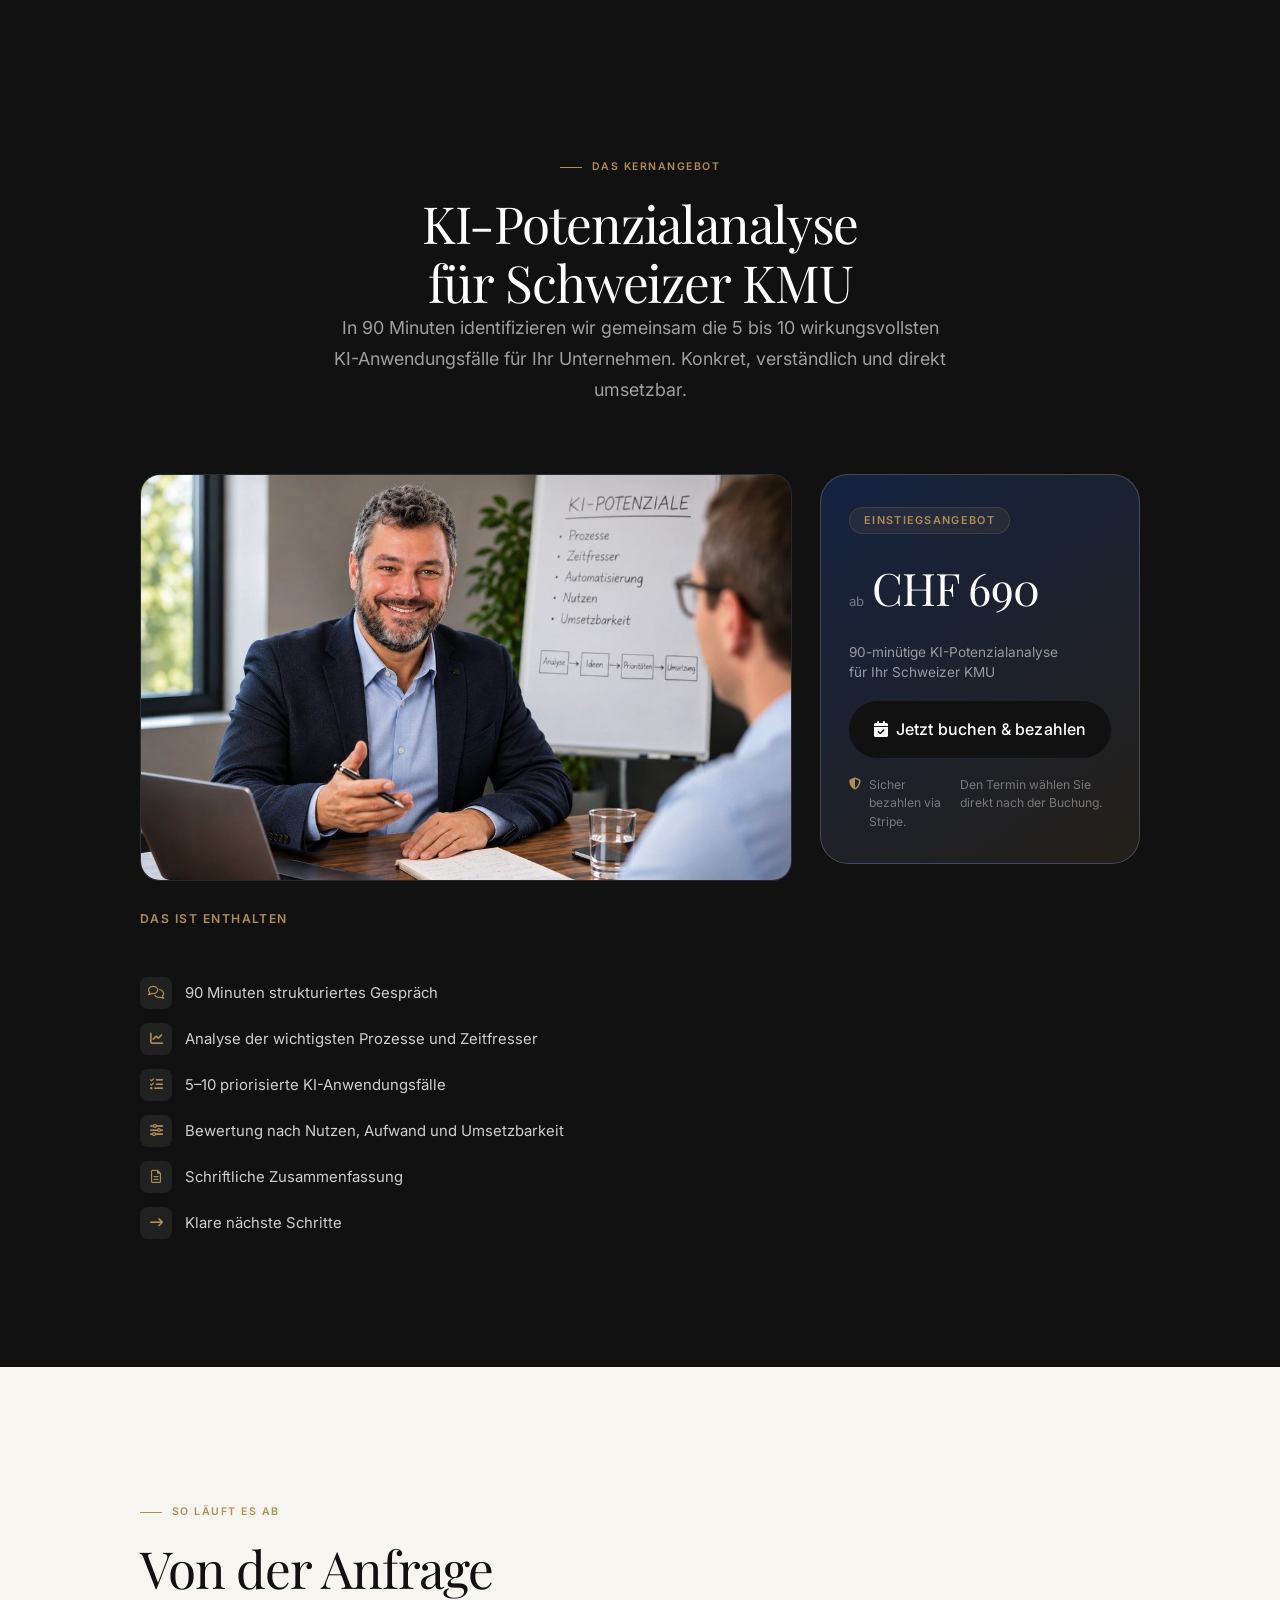
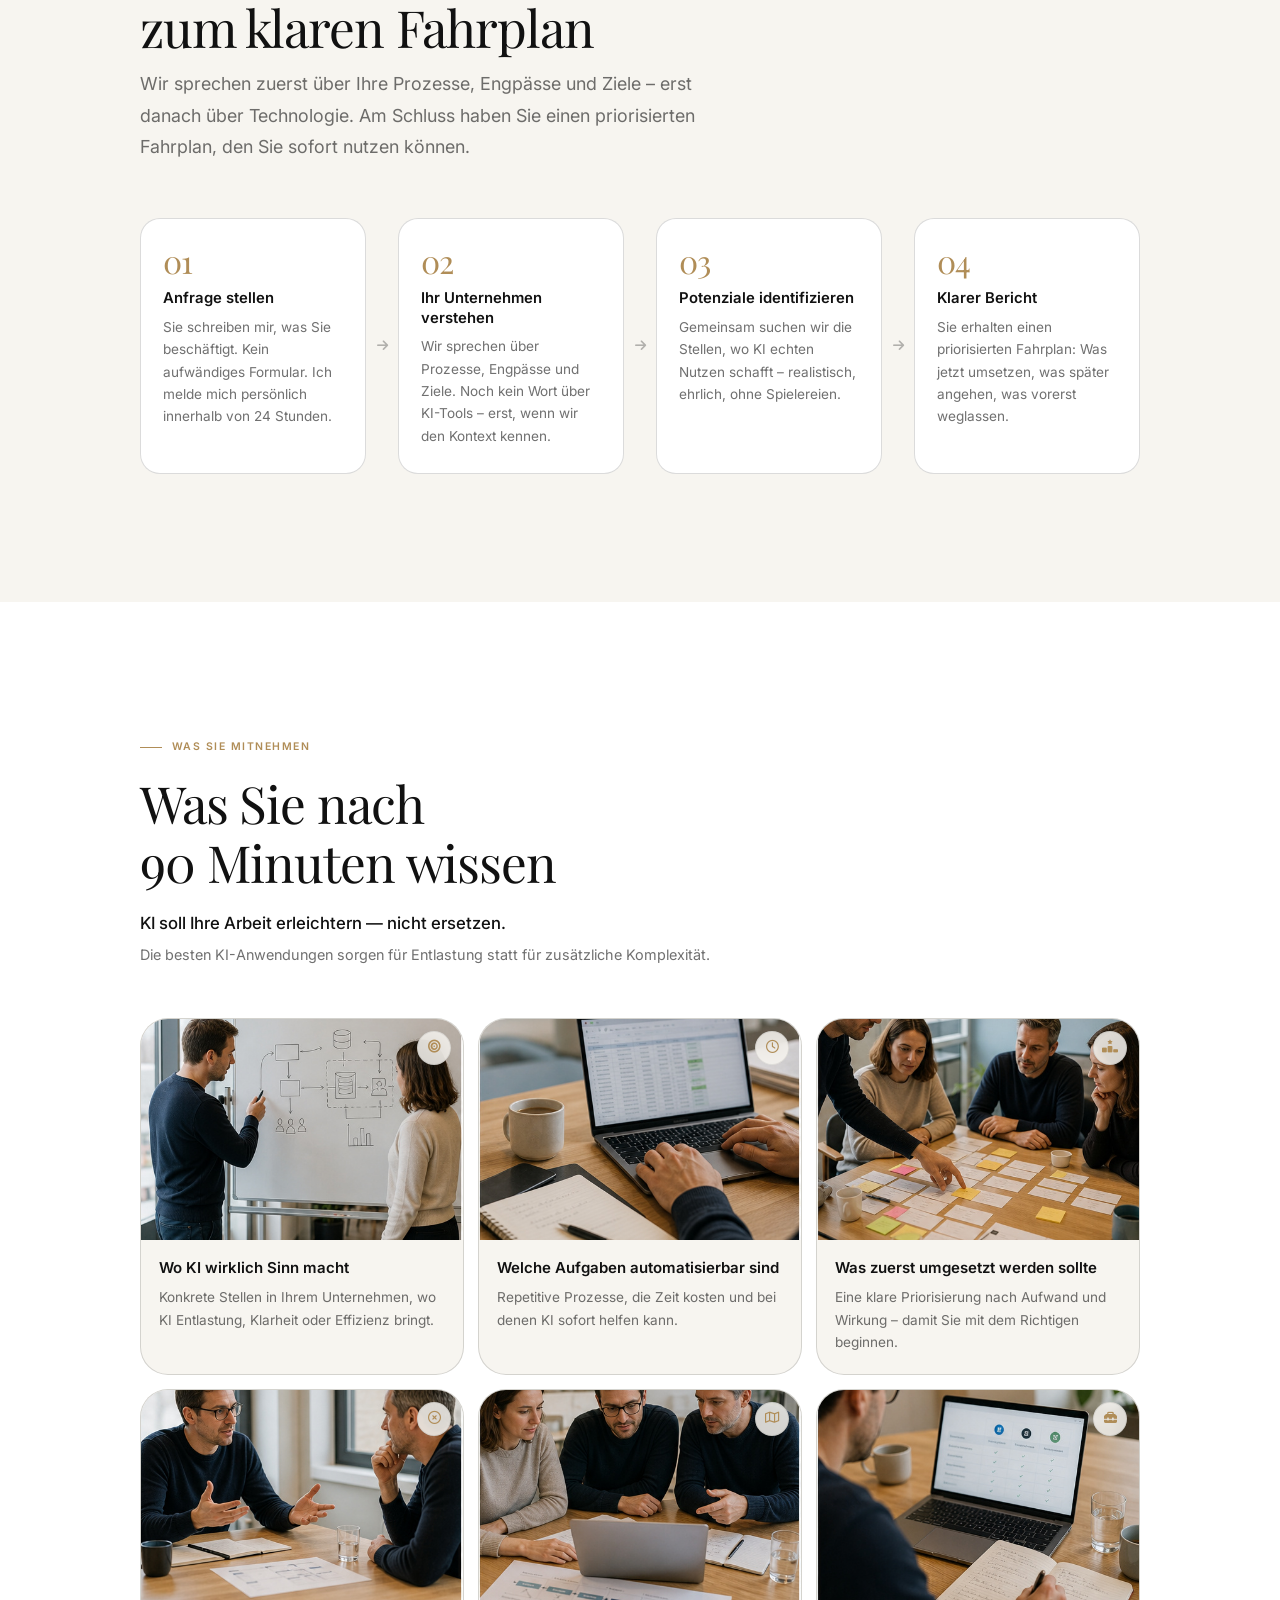
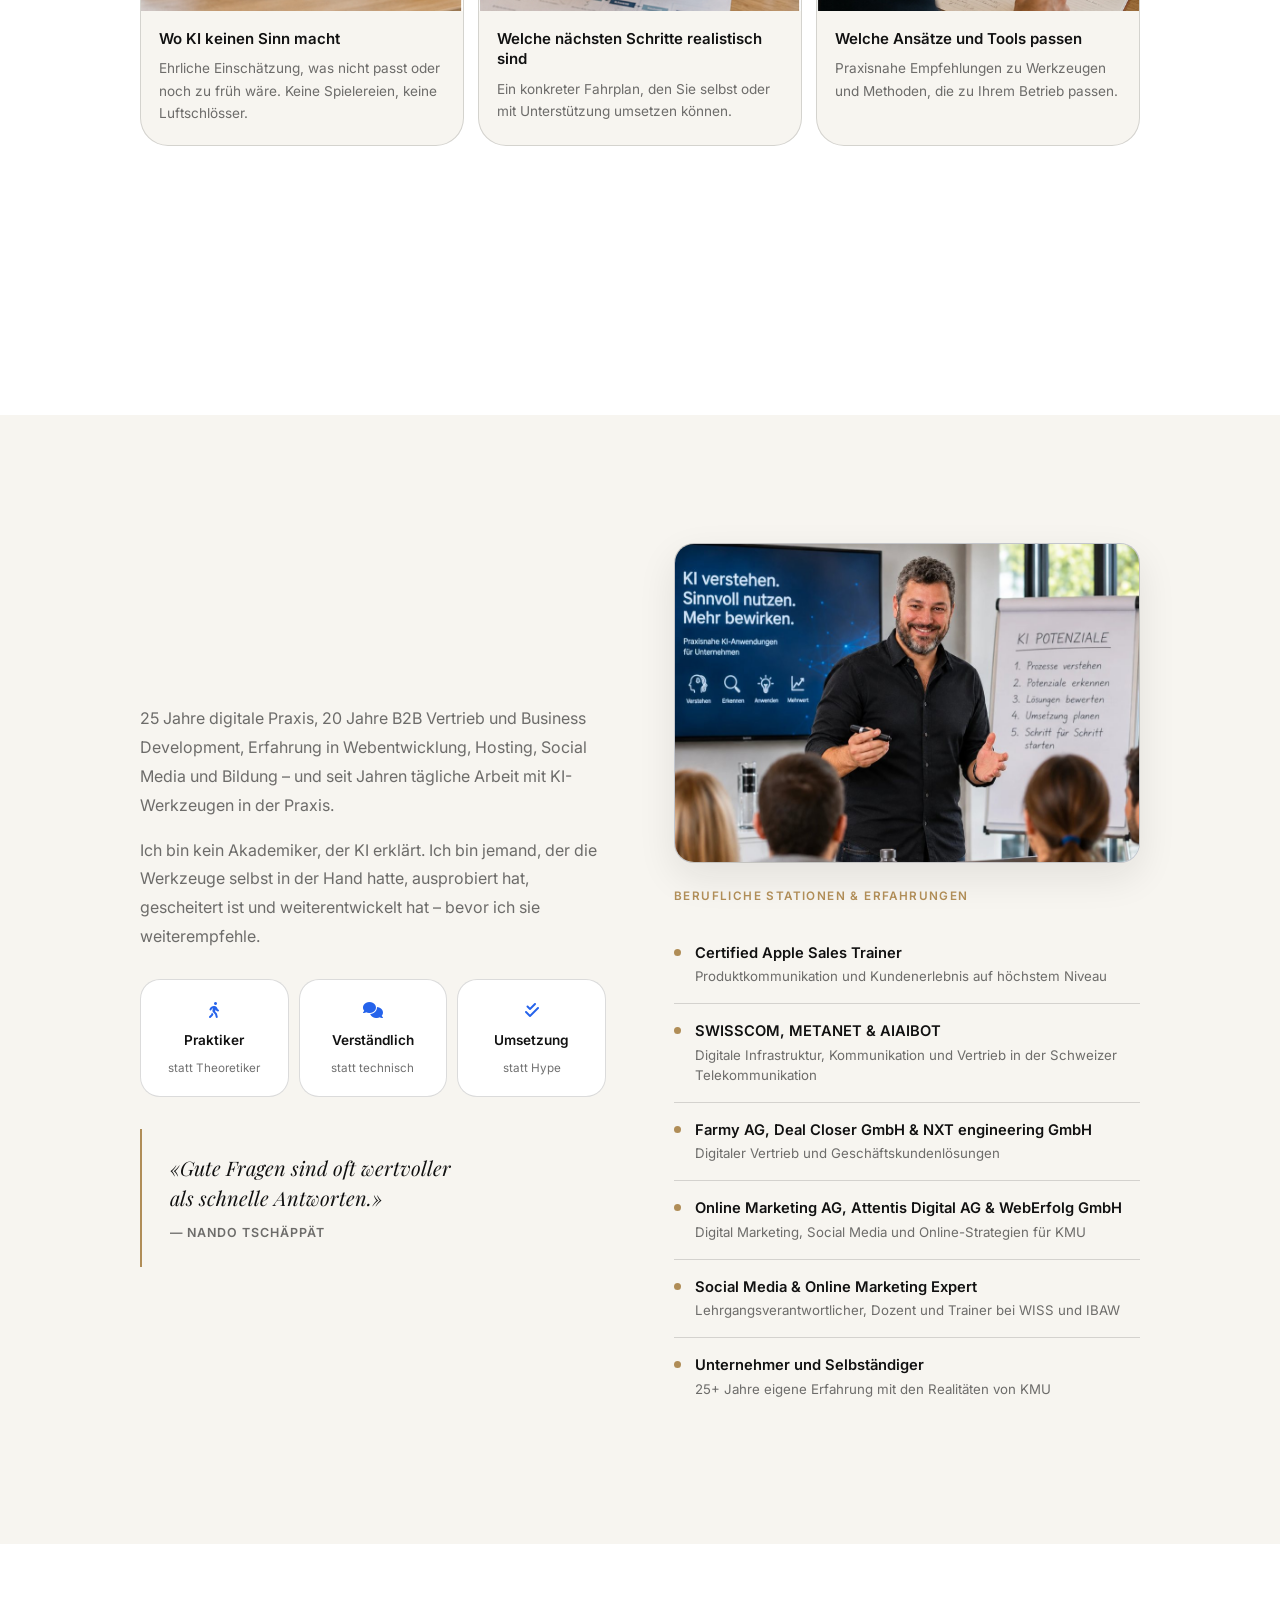
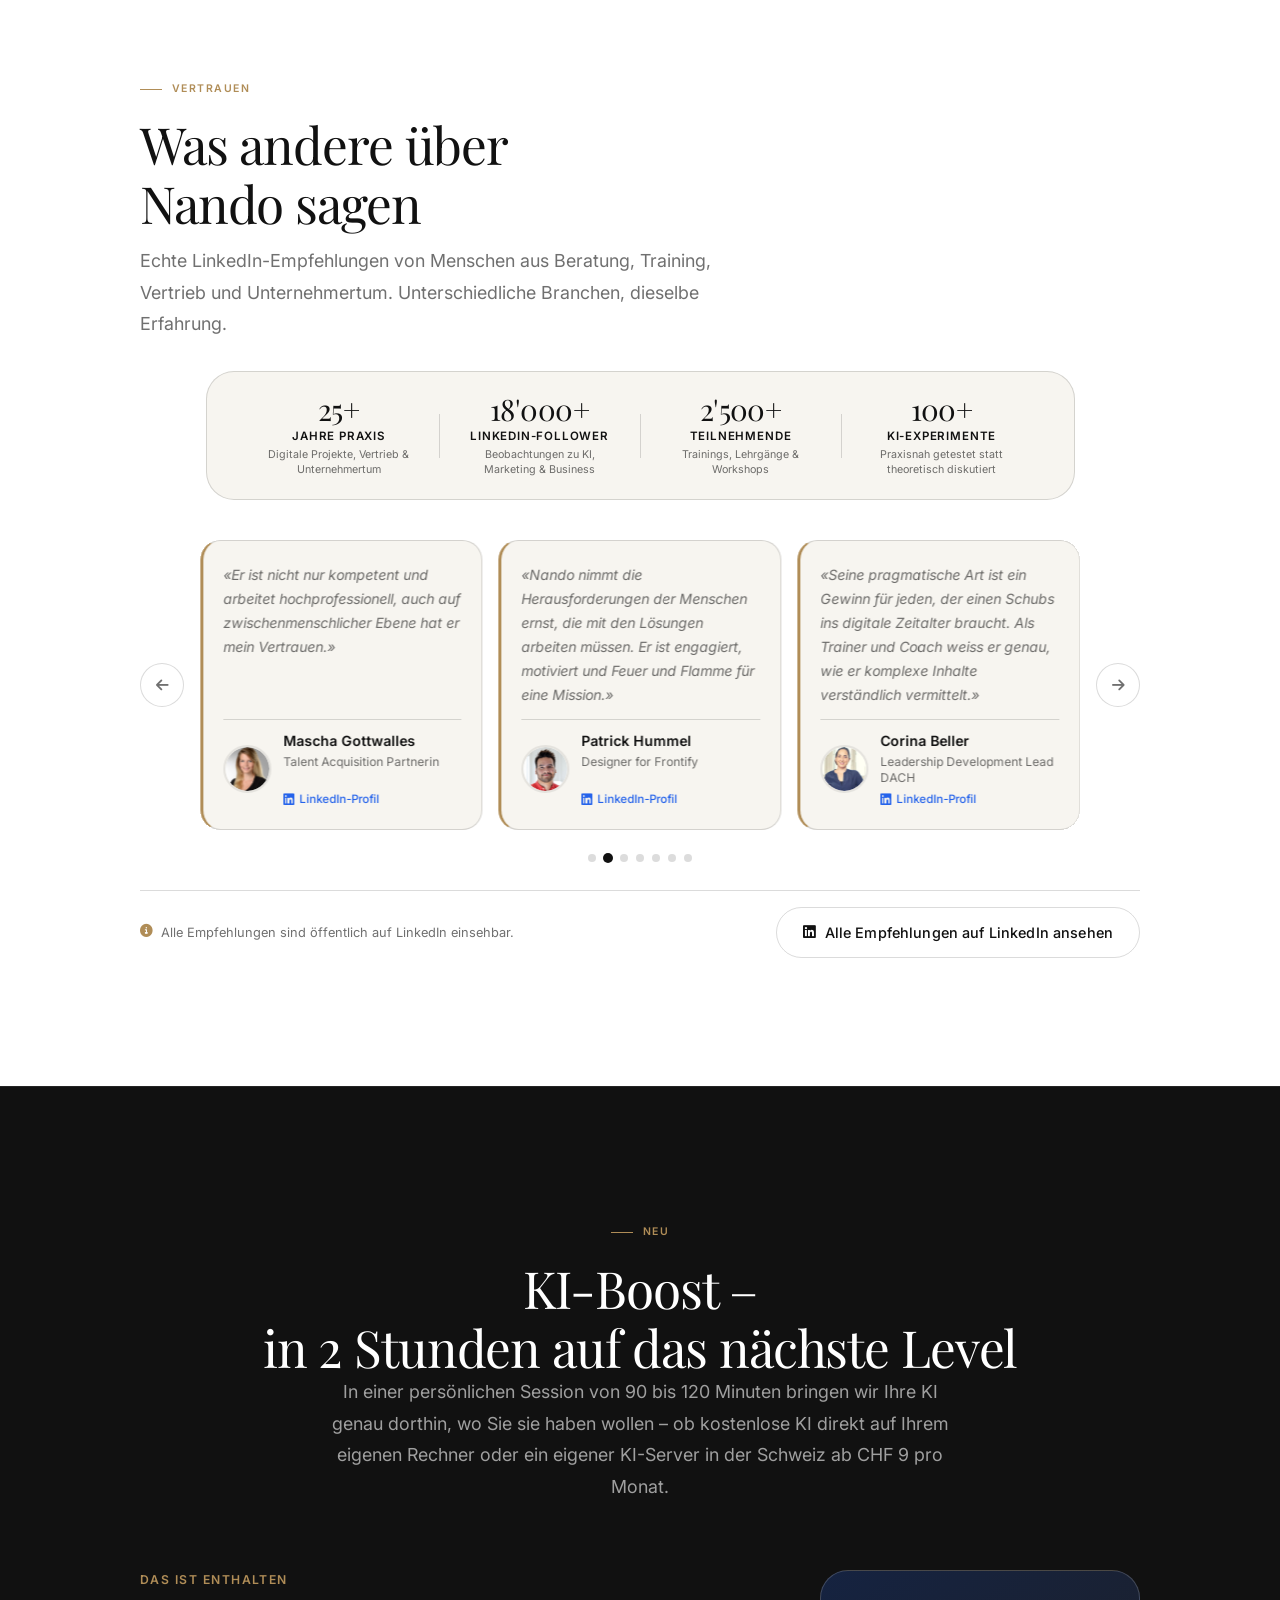
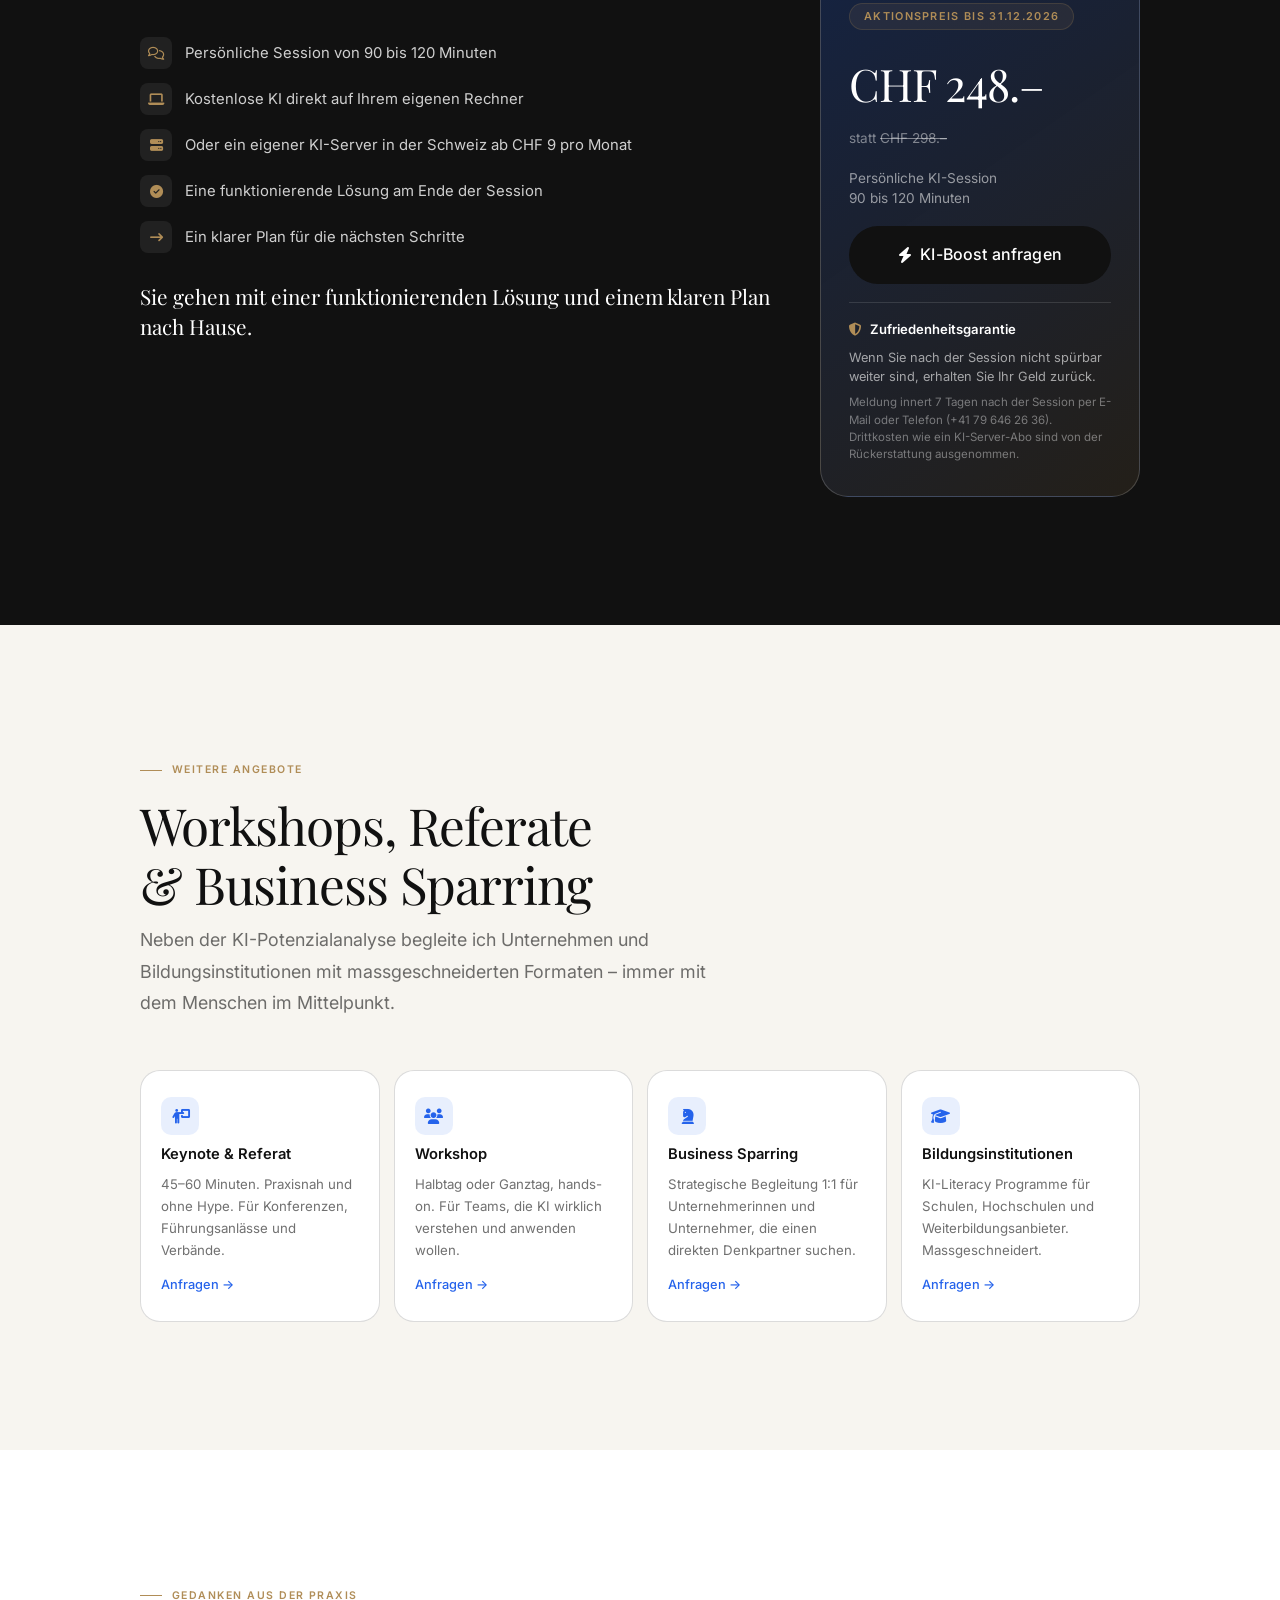
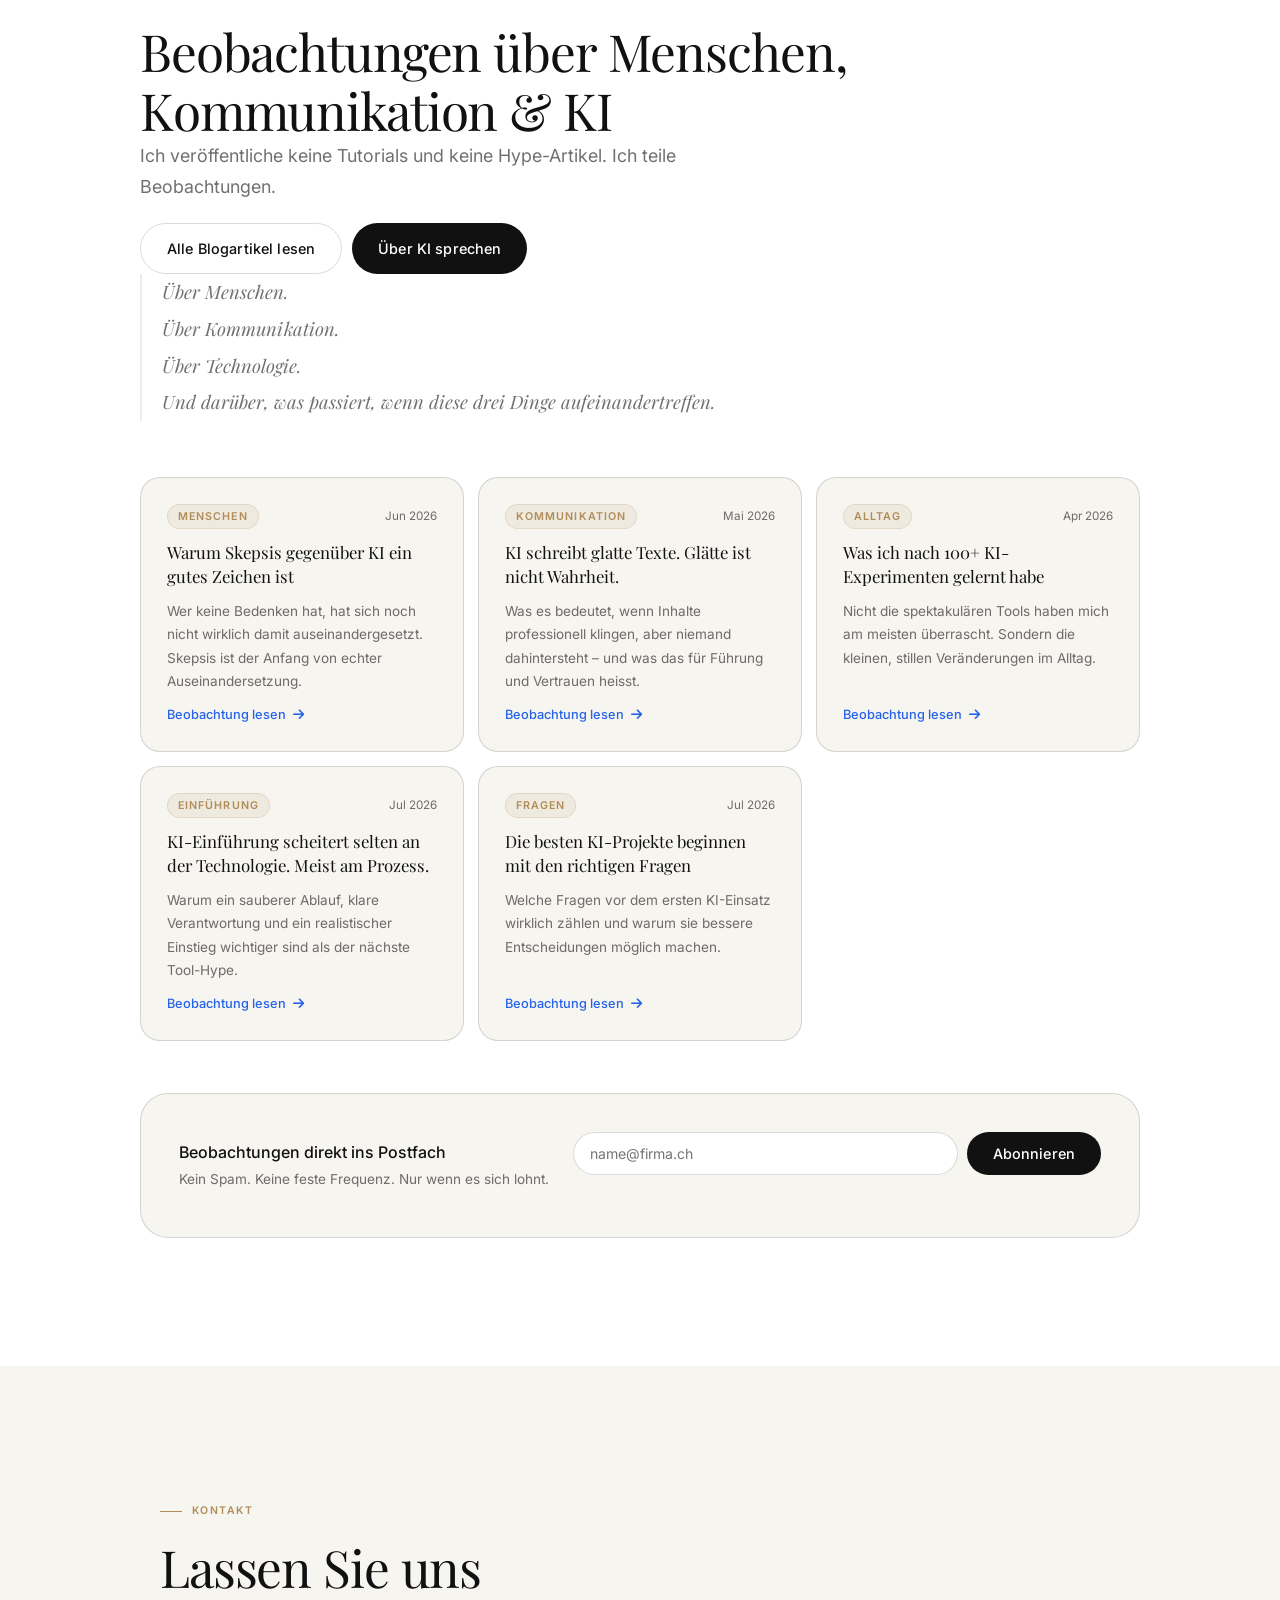
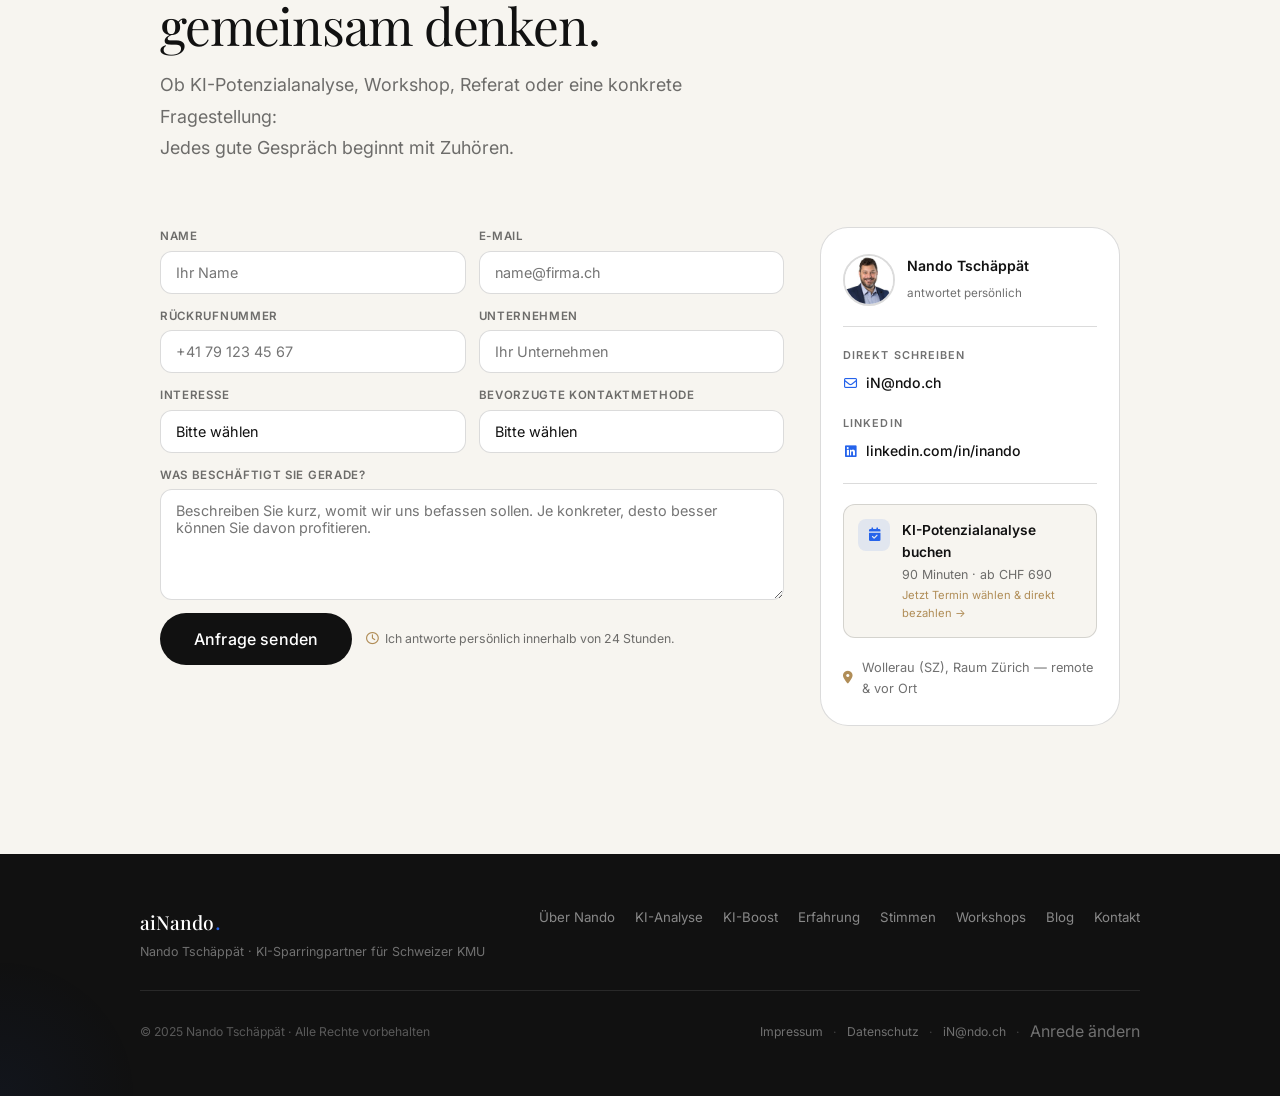
==== commit 9ddd38d8: "HTML-Entities (&) wiederherstellen" ====
--- a/index.html
+++ b/index.html
@@ -375,7 +375,7 @@
             <p class="price-detail">90-minütige KI-Potenzialanalyse<br />für Ihr Schweizer KMU</p>
             <a href="https://cal.ndo.ch/ki-potentialanalyse" target="_blank" rel="noopener noreferrer" class="btn btn-primary btn-large btn-full">
               <i class="fa-solid fa-calendar-check" aria-hidden="true"></i>
-              Jetzt buchen & bezahlen
+              Jetzt buchen &amp; bezahlen
             </a>
             <p class="price-reassurance">
               <i class="fa-solid fa-shield-halved" aria-hidden="true"></i>
@@ -575,7 +575,7 @@
               />
             </div>
             <div class="warum-stations reveal-up delay-2">
-              <h3 class="stations-title">Berufliche Stationen & Erfahrungen</h3>
+              <h3 class="stations-title">Berufliche Stationen &amp; Erfahrungen</h3>
               <div class="station-list">
                 <div class="station-item">
                   <span class="station-dot" aria-hidden="true"></span>
@@ -587,28 +587,28 @@
                 <div class="station-item">
                   <span class="station-dot" aria-hidden="true"></span>
                   <div class="station-content">
-                    <strong>SWISSCOM, METANET & AIAIBOT</strong>
+                    <strong>SWISSCOM, METANET &amp; AIAIBOT</strong>
                     <span>Digitale Infrastruktur, Kommunikation und Vertrieb in der Schweizer Telekommunikation</span>
                   </div>
                 </div>
                 <div class="station-item">
                   <span class="station-dot" aria-hidden="true"></span>
                   <div class="station-content">
-                    <strong>Farmy AG, Deal Closer GmbH & NXT engineering GmbH</strong>
+                    <strong>Farmy AG, Deal Closer GmbH &amp; NXT engineering GmbH</strong>
                     <span>Digitaler Vertrieb und Geschäftskundenlösungen</span>
                   </div>
                 </div>
                 <div class="station-item">
                   <span class="station-dot" aria-hidden="true"></span>
                   <div class="station-content">
-                    <strong>Online Marketing AG, Attentis Digital AG & WebErfolg GmbH</strong>
+                    <strong>Online Marketing AG, Attentis Digital AG &amp; WebErfolg GmbH</strong>
                     <span>Digital Marketing, Social Media und Online-Strategien für KMU</span>
                   </div>
                 </div>
                 <div class="station-item">
                   <span class="station-dot" aria-hidden="true"></span>
                   <div class="station-content">
-                    <strong>Social Media & Online Marketing Expert</strong>
+                    <strong>Social Media &amp; Online Marketing Expert</strong>
                     <span>Lehrgangsverantwortlicher, Dozent und Trainer bei WISS und IBAW</span>
                   </div>
                 </div>
@@ -643,19 +643,19 @@
           <div class="trust-item">
             <span class="trust-val">25+</span>
             <span class="trust-label">Jahre Praxis</span>
-            <span class="trust-sub">Digitale Projekte, Vertrieb & Unternehmertum</span>
+            <span class="trust-sub">Digitale Projekte, Vertrieb &amp; Unternehmertum</span>
           </div>
           <div class="trust-sep" aria-hidden="true"></div>
           <div class="trust-item">
             <span class="trust-val">18'000+</span>
             <span class="trust-label">LinkedIn-Follower</span>
-            <span class="trust-sub">Beobachtungen zu KI, Marketing & Business</span>
+            <span class="trust-sub">Beobachtungen zu KI, Marketing &amp; Business</span>
           </div>
           <div class="trust-sep" aria-hidden="true"></div>
           <div class="trust-item">
             <span class="trust-val">2'500+</span>
             <span class="trust-label">Teilnehmende</span>
-            <span class="trust-sub">Trainings, Lehrgänge & Workshops</span>
+            <span class="trust-sub">Trainings, Lehrgänge &amp; Workshops</span>
           </div>
           <div class="trust-sep" aria-hidden="true"></div>
           <div class="trust-item">
@@ -765,7 +765,7 @@
                   </div>
                   <div class="testi-meta">
                     <strong>Julia Wülser</strong>
-                    <span>Markenkommunikation & Mediengestaltung</span>
+                    <span>Markenkommunikation &amp; Mediengestaltung</span>
                     <a href="https://www.linkedin.com/in/juliawuelser/" target="_blank" rel="noopener noreferrer" class="testi-li-link" aria-label="Julia Wülser auf LinkedIn">
                       <i class="fa-brands fa-linkedin" aria-hidden="true"></i> LinkedIn-Profil
                     </a>
@@ -958,7 +958,7 @@
       <div class="container">
         <span class="section-label reveal-up">Weitere Angebote</span>
         <h2 class="section-headline reveal-up delay-1">
-          Workshops, Referate<br />& Business Sparring
+          Workshops, Referate<br />&amp; Business Sparring
         </h2>
         <p class="section-intro reveal-up delay-2">
           Neben der KI-Potenzialanalyse begleite ich Unternehmen und Bildungsinstitutionen
@@ -968,7 +968,7 @@
         <div class="ws-format-grid">
           <article class="ws-format-card reveal-up delay-1">
             <div class="wsf-icon" aria-hidden="true"><i class="fa-solid fa-person-chalkboard" aria-hidden="true"></i></div>
-            <h3>Keynote & Referat</h3>
+            <h3>Keynote &amp; Referat</h3>
             <p>45–60 Minuten. Praxisnah und ohne Hype. Für Konferenzen, Führungsanlässe und Verbände.</p>
             <a href="#kontakt" class="wsf-link">Anfragen →</a>
           </article>
@@ -999,7 +999,7 @@
       <div class="container">
         <span class="section-label reveal-up">Gedanken aus der Praxis</span>
         <h2 class="section-headline reveal-up delay-1">
-          Beobachtungen über Menschen,<br />Kommunikation & KI
+          Beobachtungen über Menschen,<br />Kommunikation &amp; KI
         </h2>
         <p class="section-intro reveal-up delay-2">
           Ich veröffentliche keine Tutorials und keine Hype-Artikel. Ich teile Beobachtungen.
@@ -1221,12 +1221,12 @@
                 <div>
                   <strong>KI-Potenzialanalyse buchen</strong>
                   <p>90 Minuten · ab CHF 690</p>
-                  <p class="info-hint">Jetzt Termin wählen & direkt bezahlen →</p>
+                  <p class="info-hint">Jetzt Termin wählen &amp; direkt bezahlen →</p>
                 </div>
               </a>
               <div class="info-standort">
                 <i class="fa-solid fa-location-dot" aria-hidden="true"></i>
-                <span>Wollerau (SZ), Raum Zürich — remote & vor Ort</span>
+                <span>Wollerau (SZ), Raum Zürich — remote &amp; vor Ort</span>
               </div>
             </aside>
           </div>
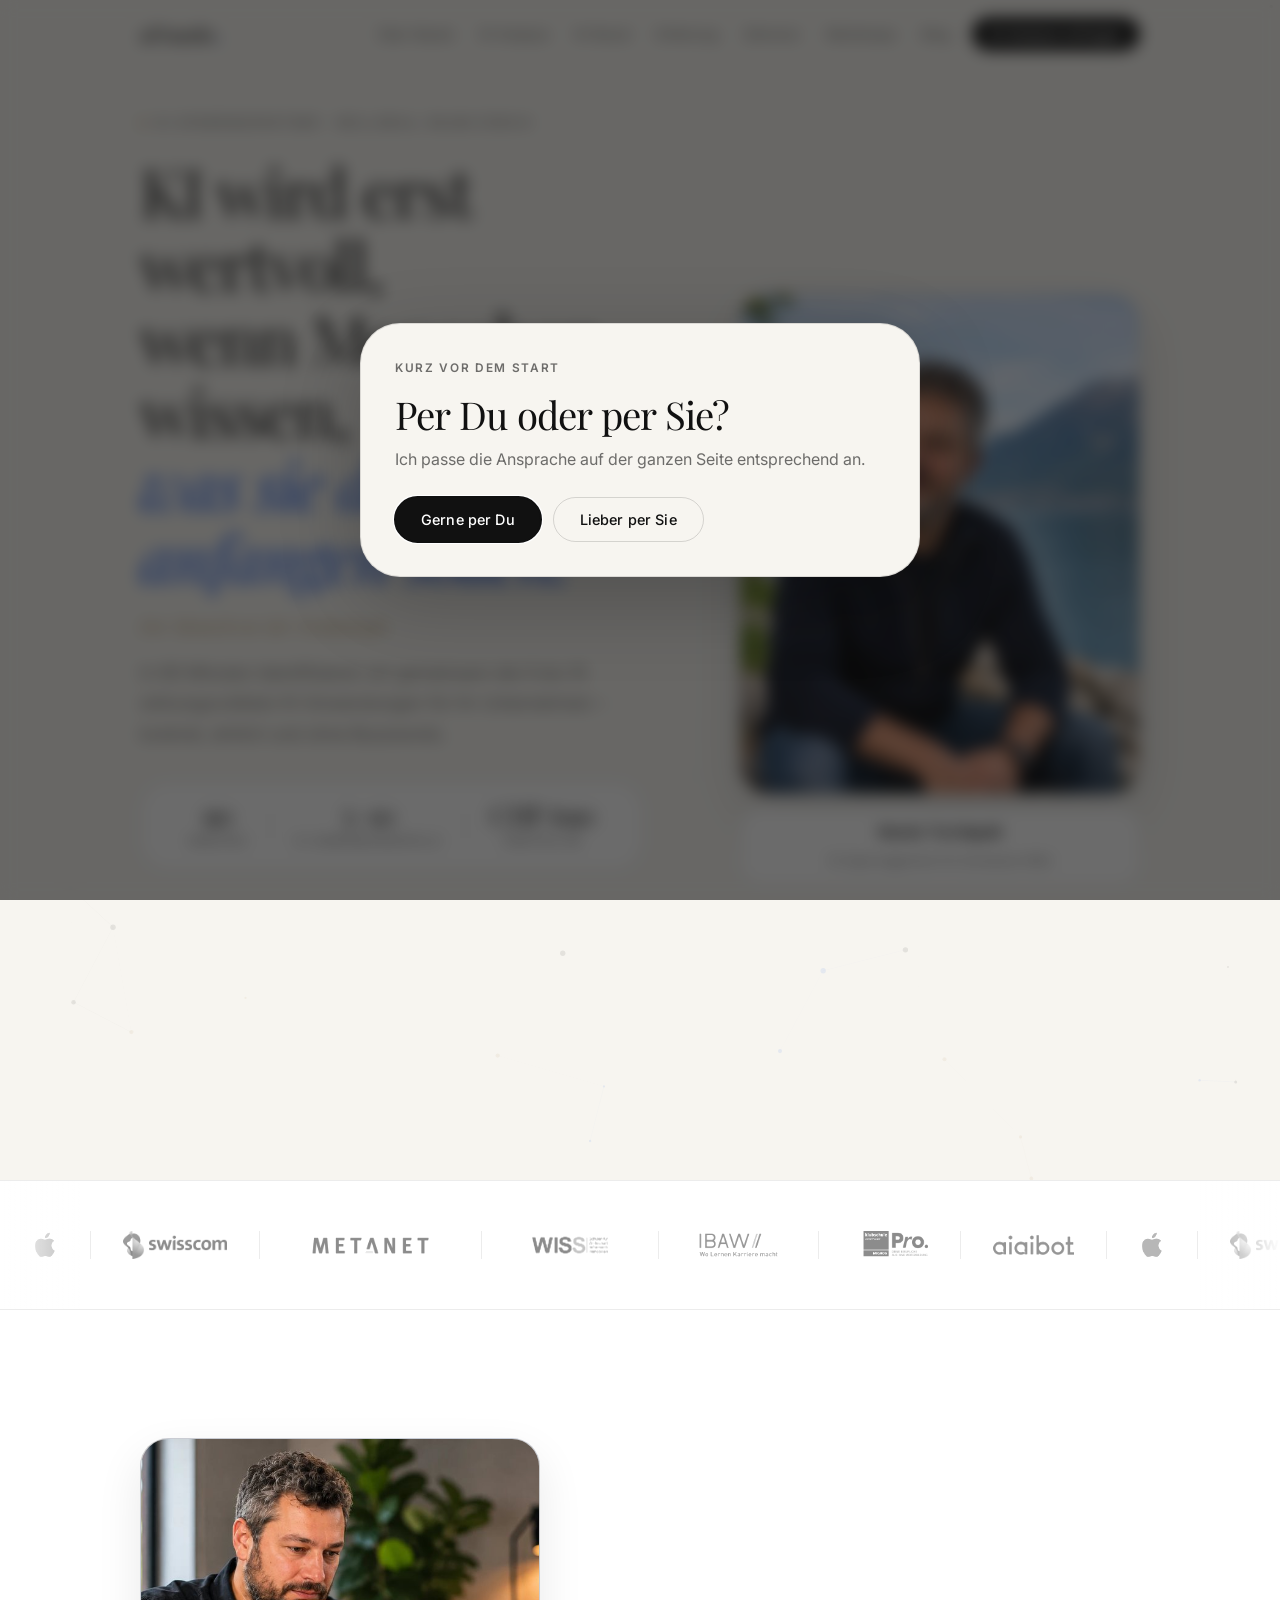
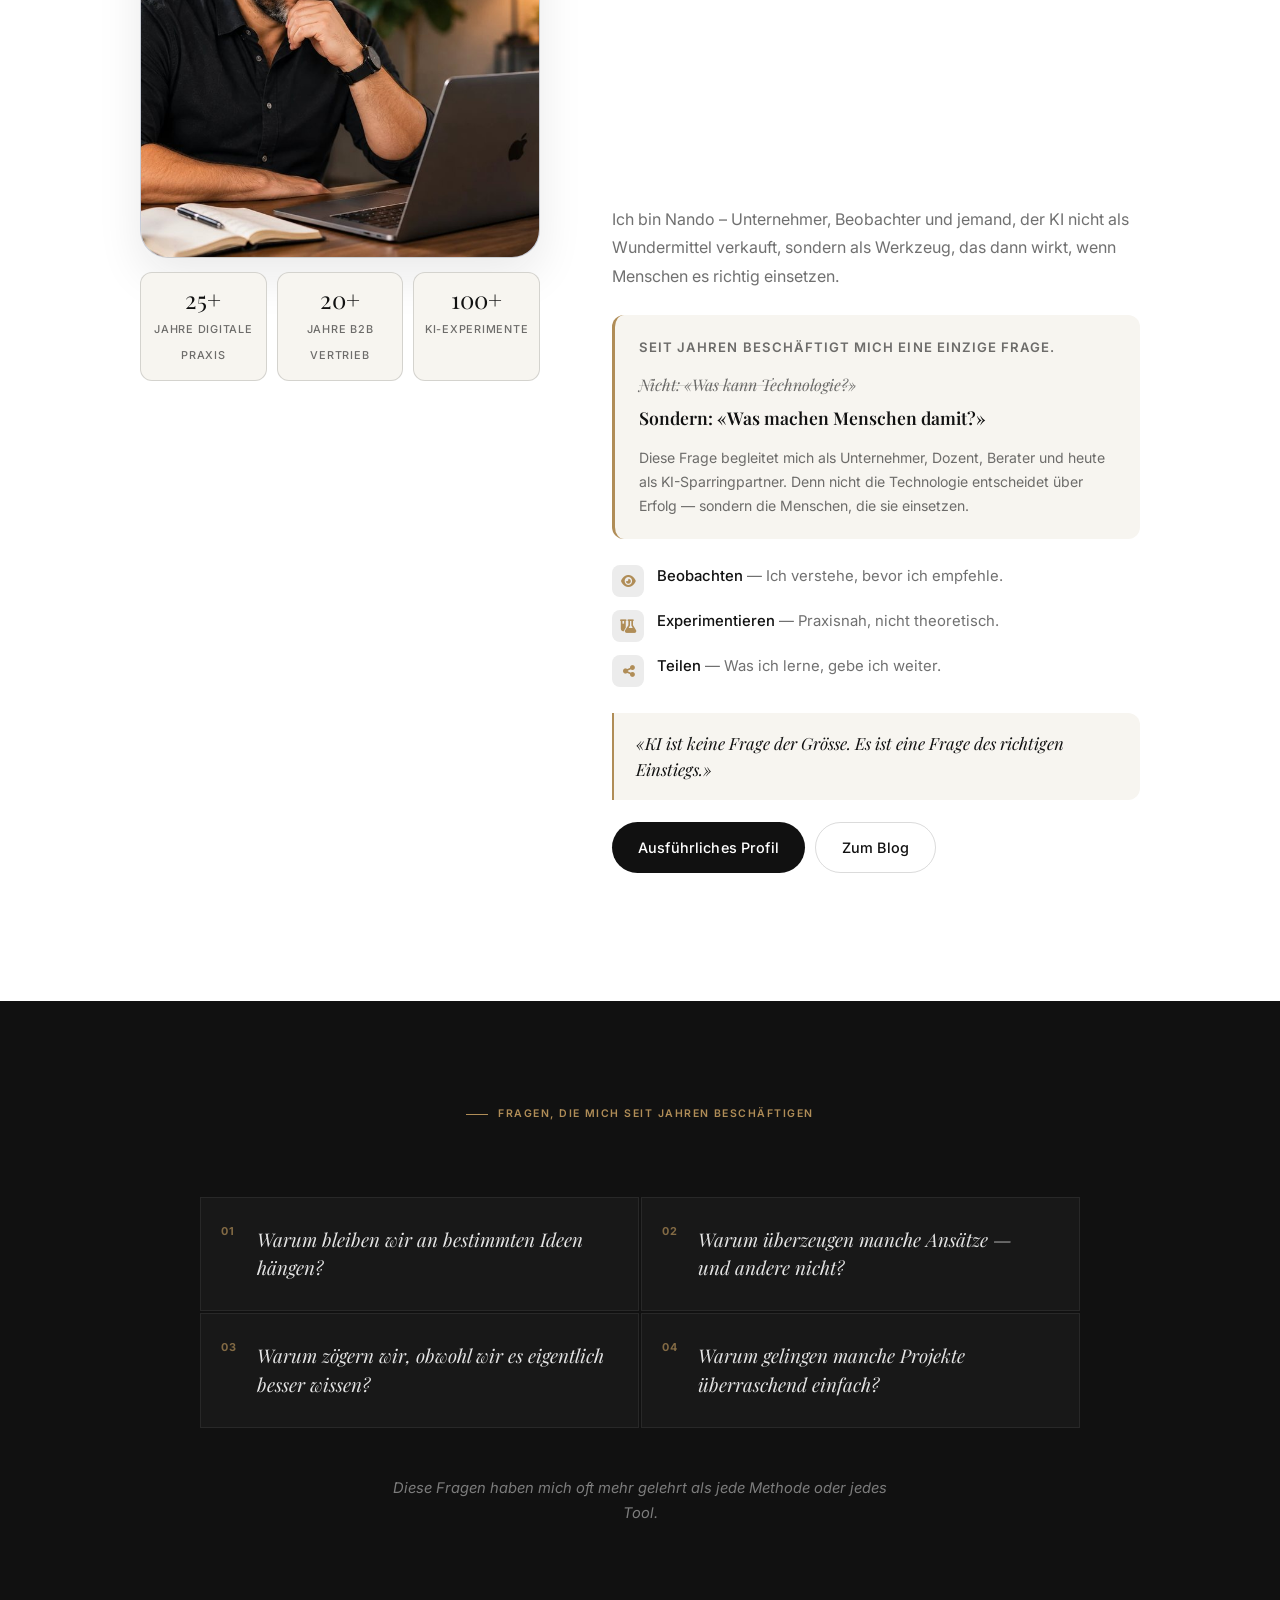
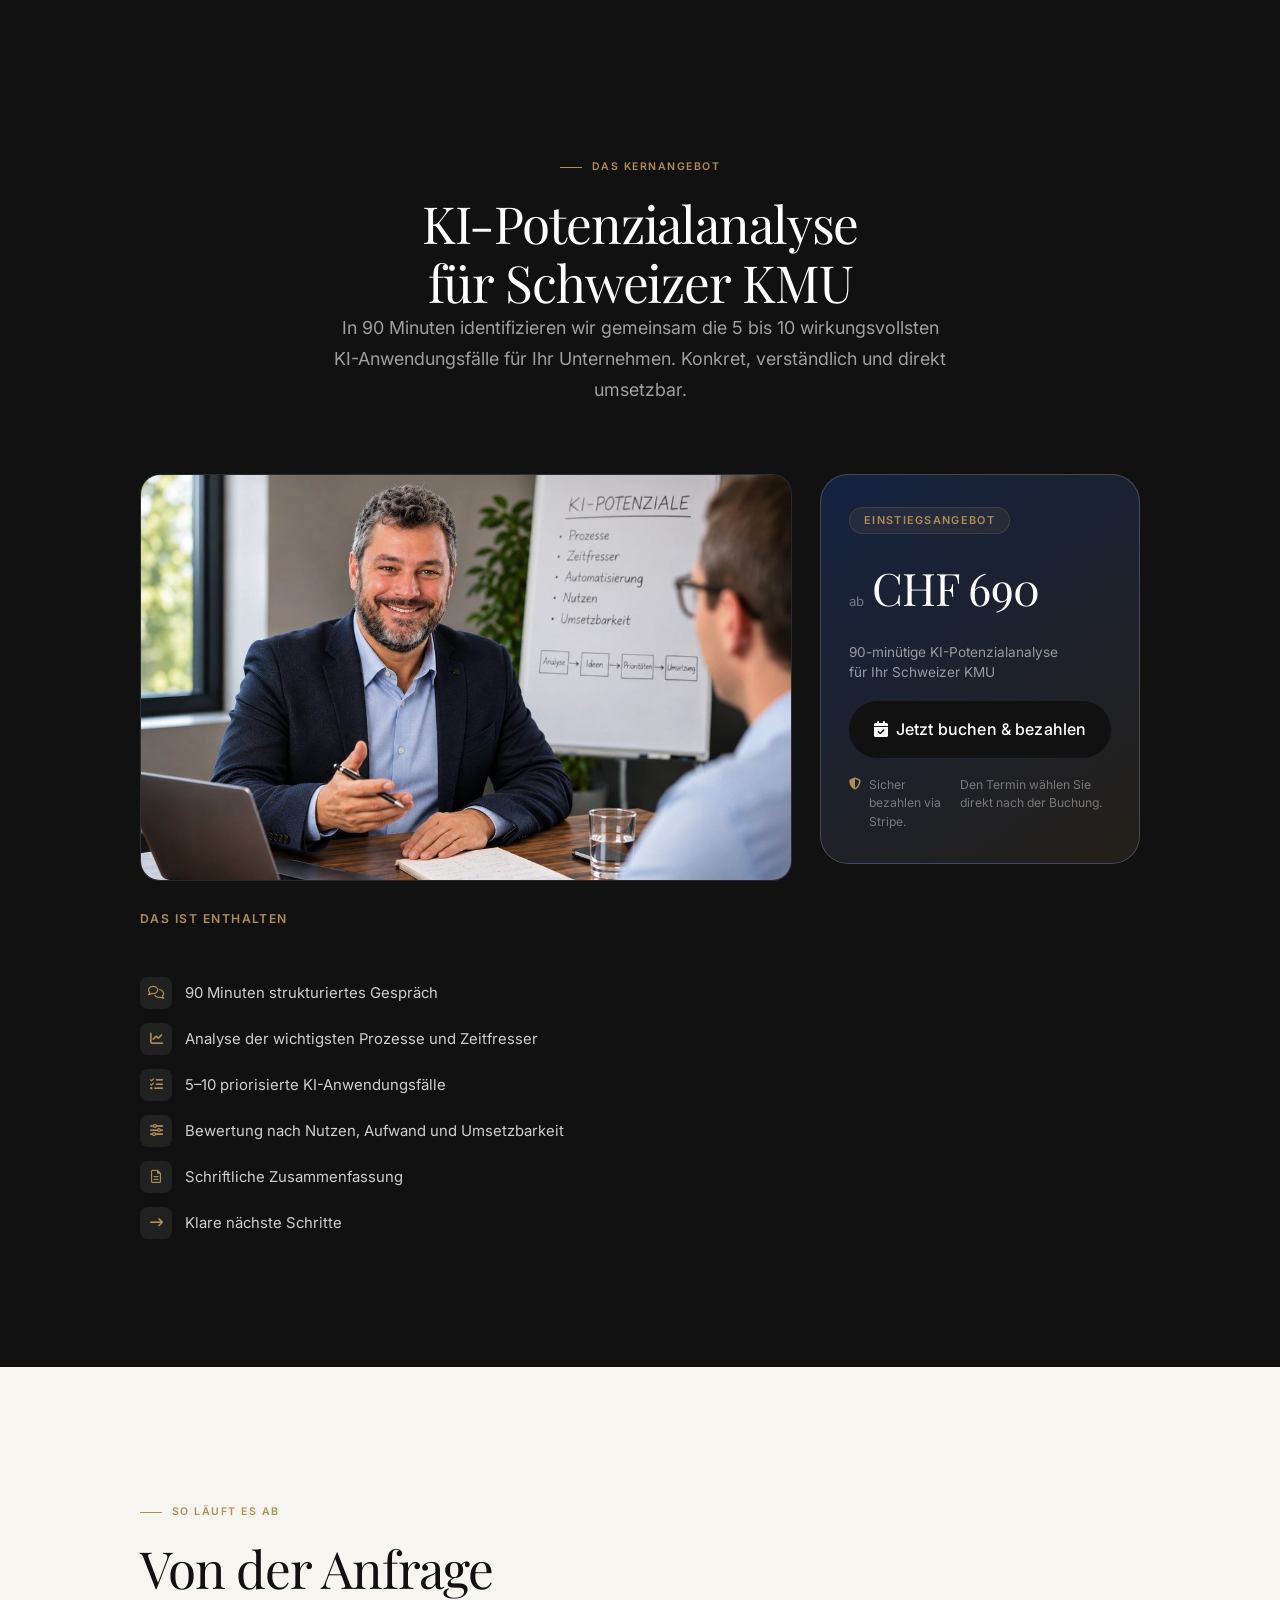
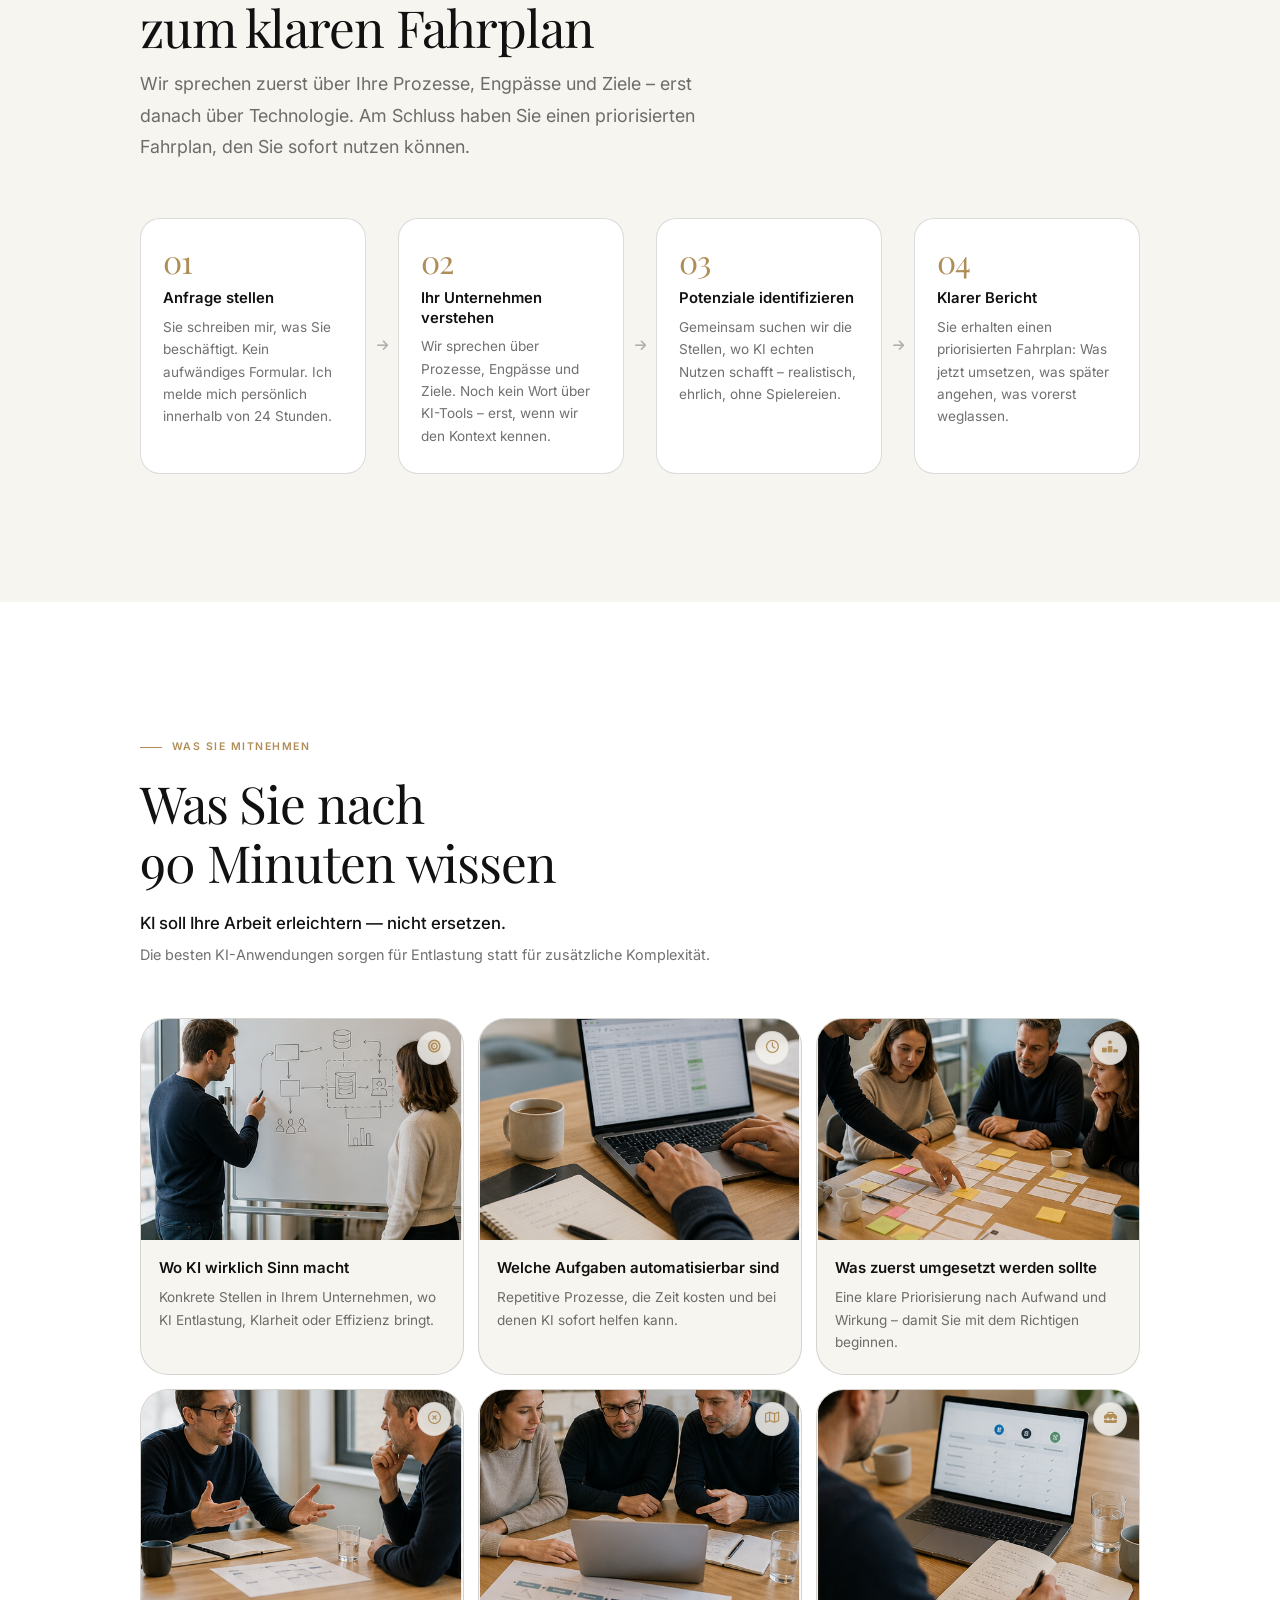
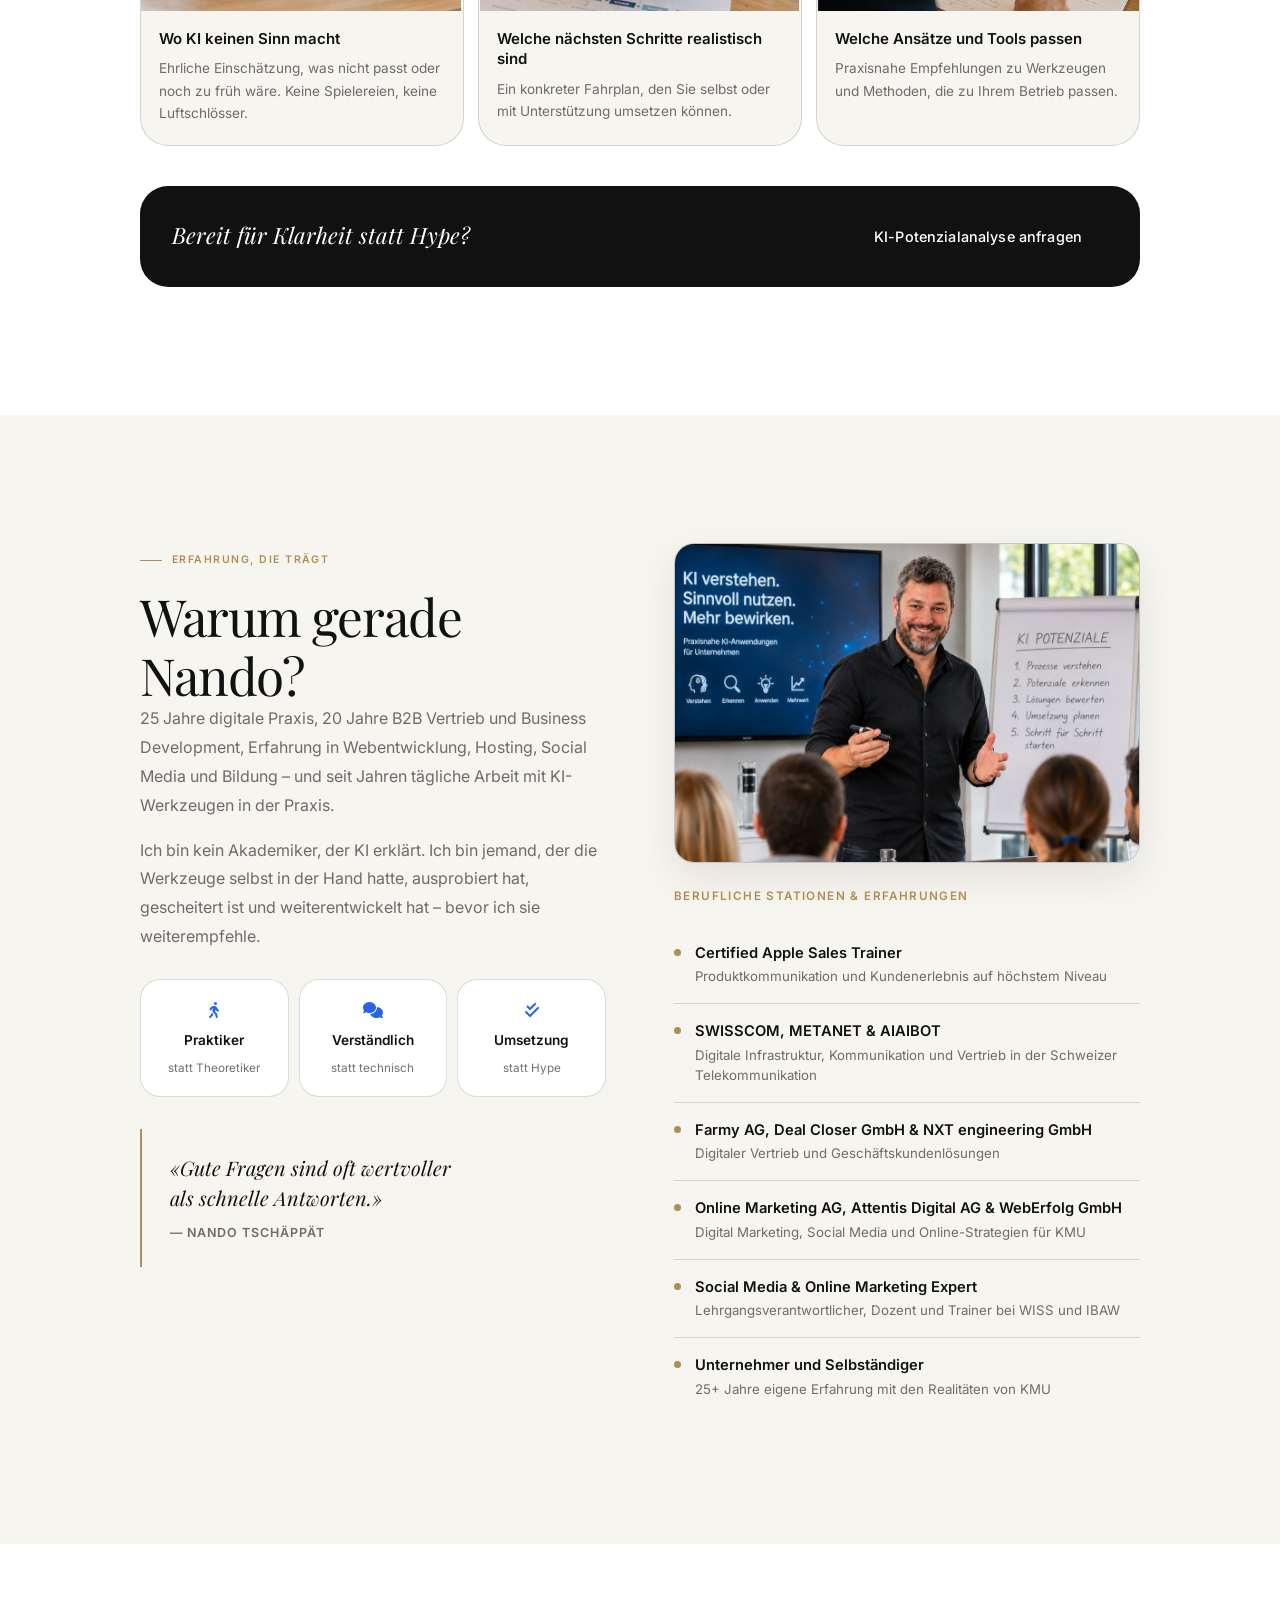
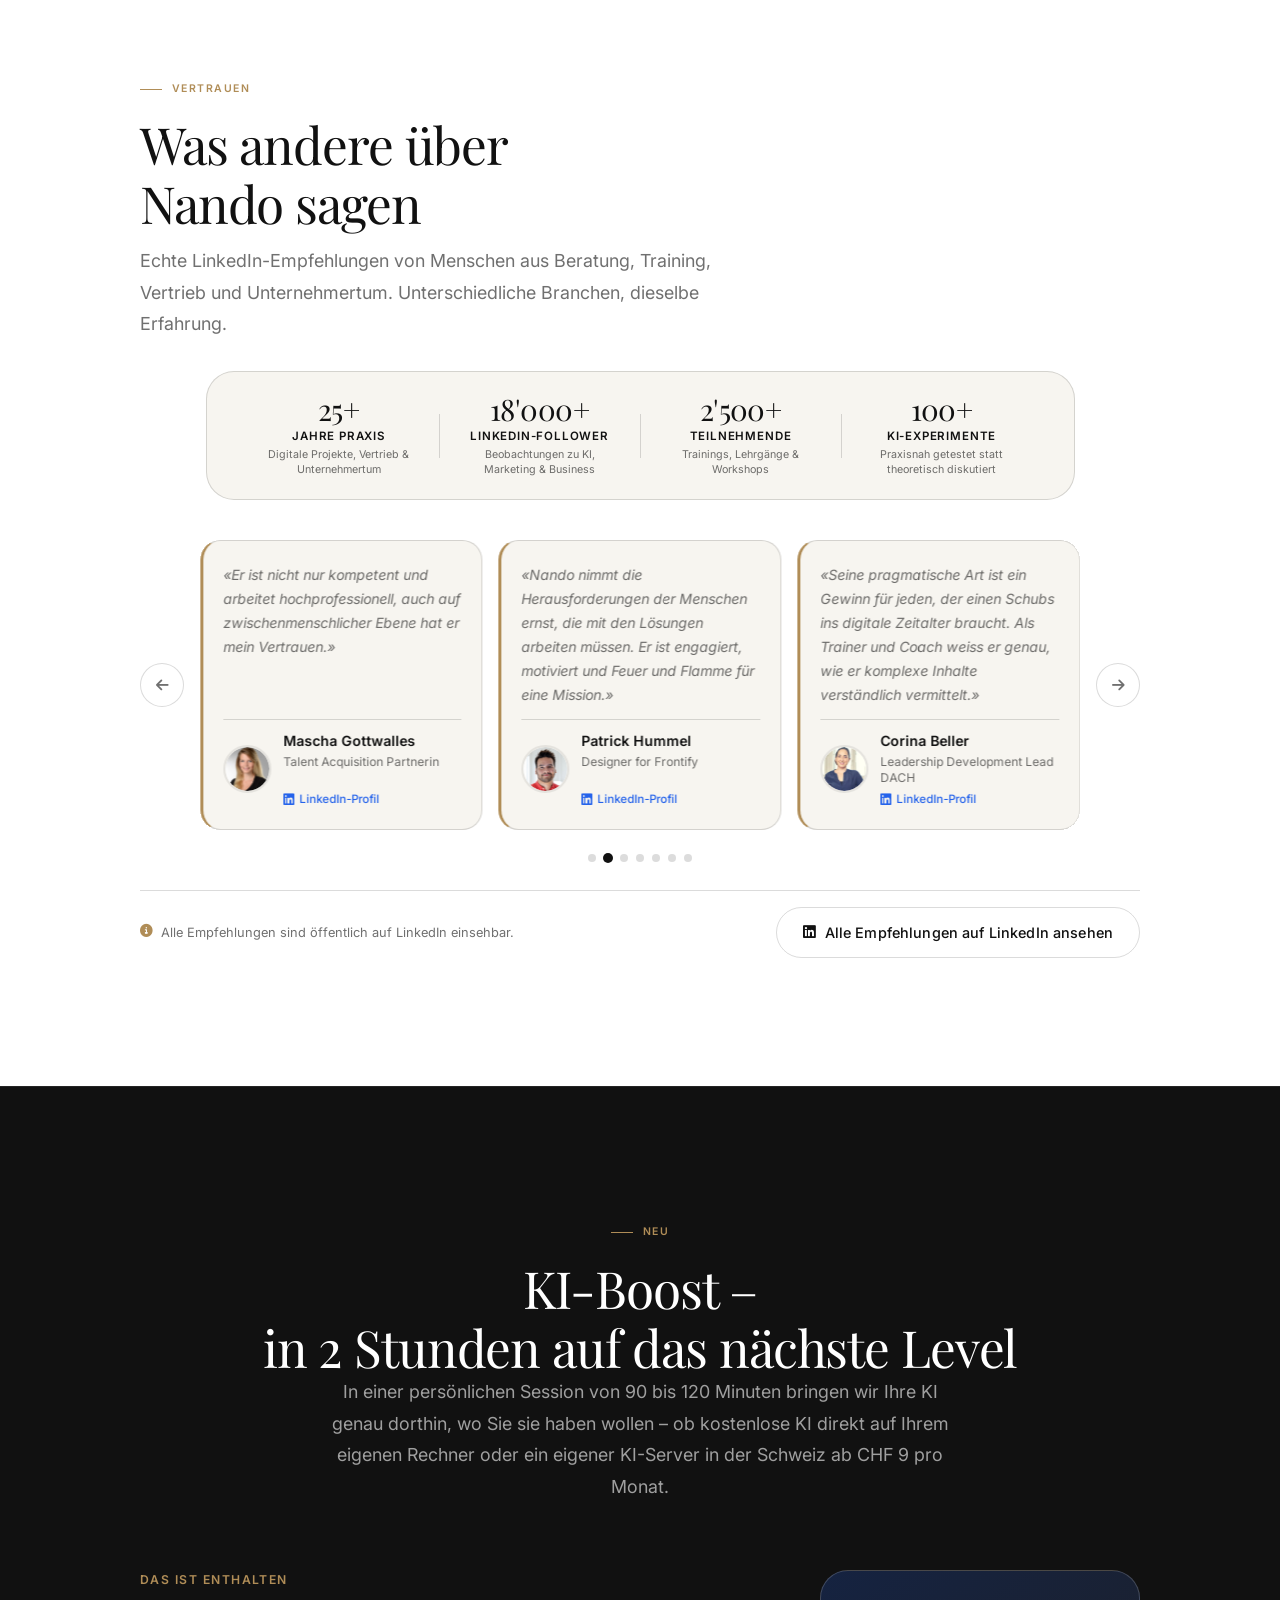
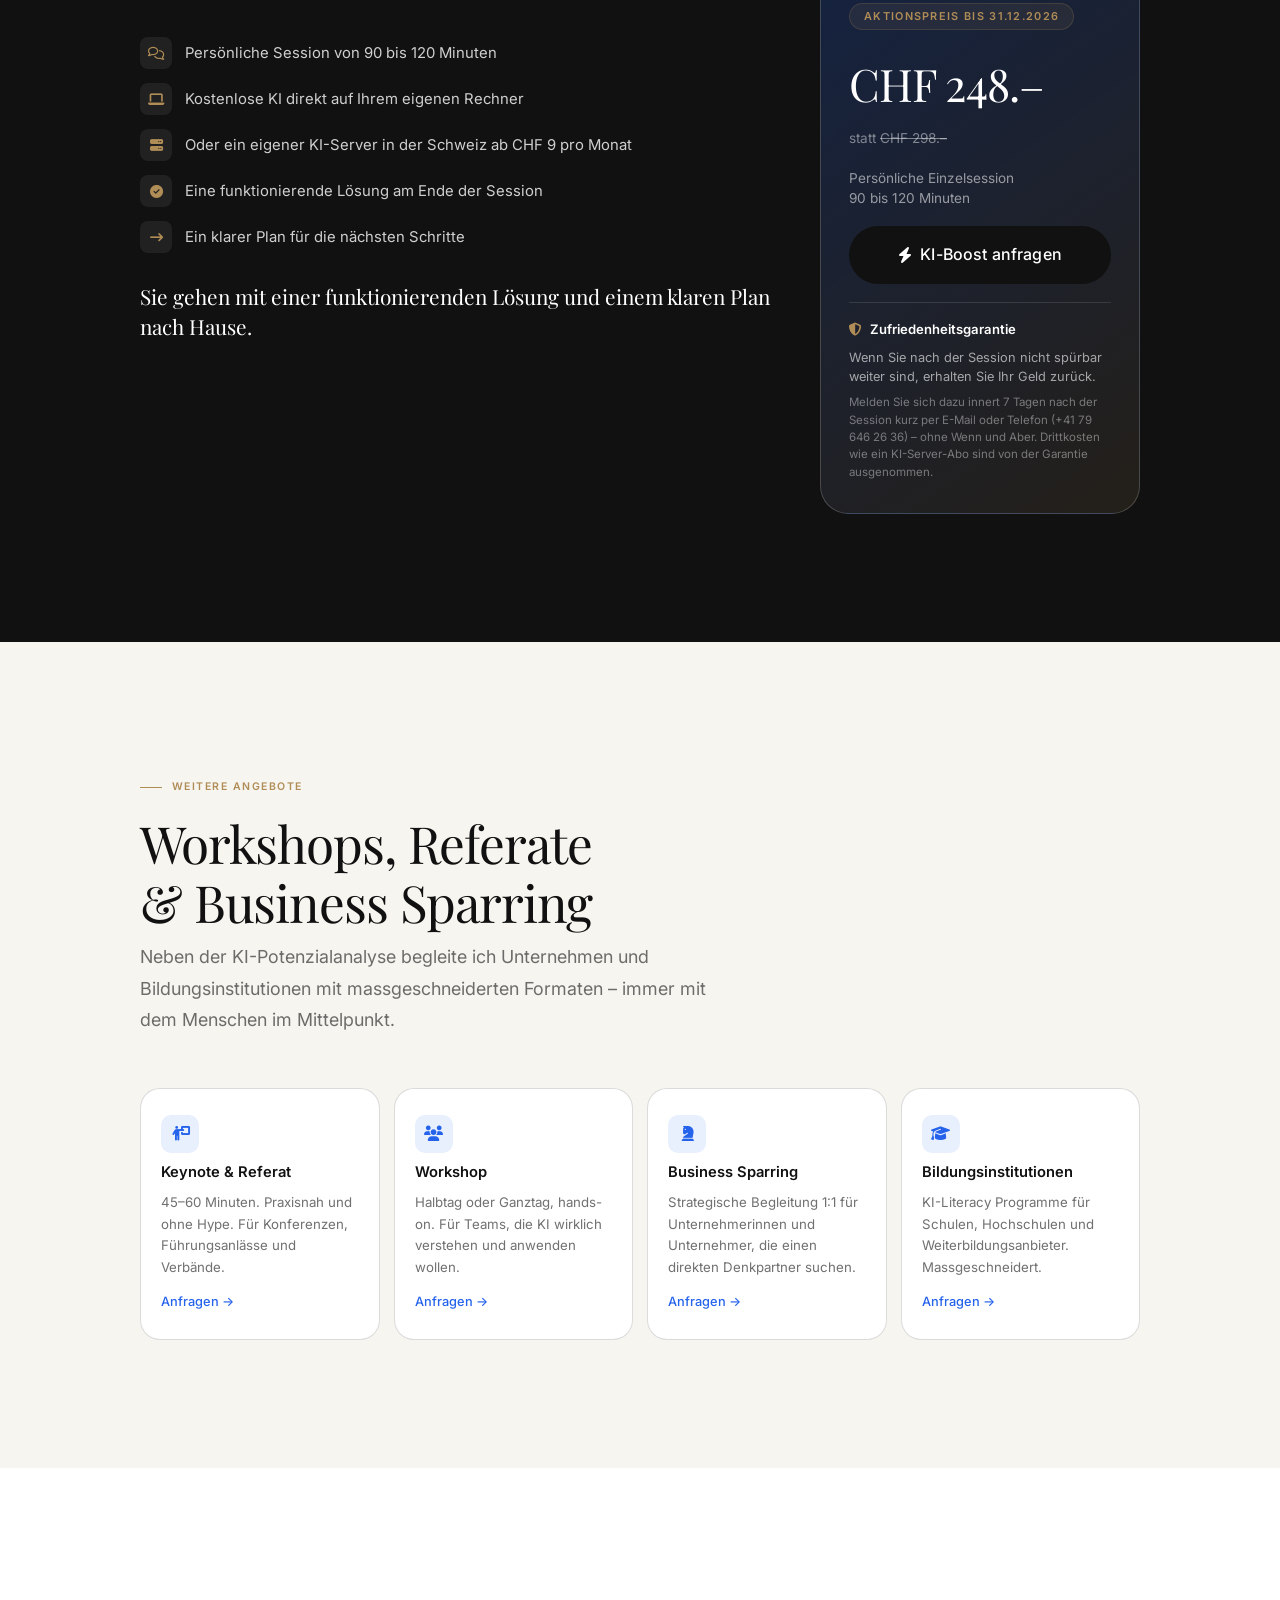
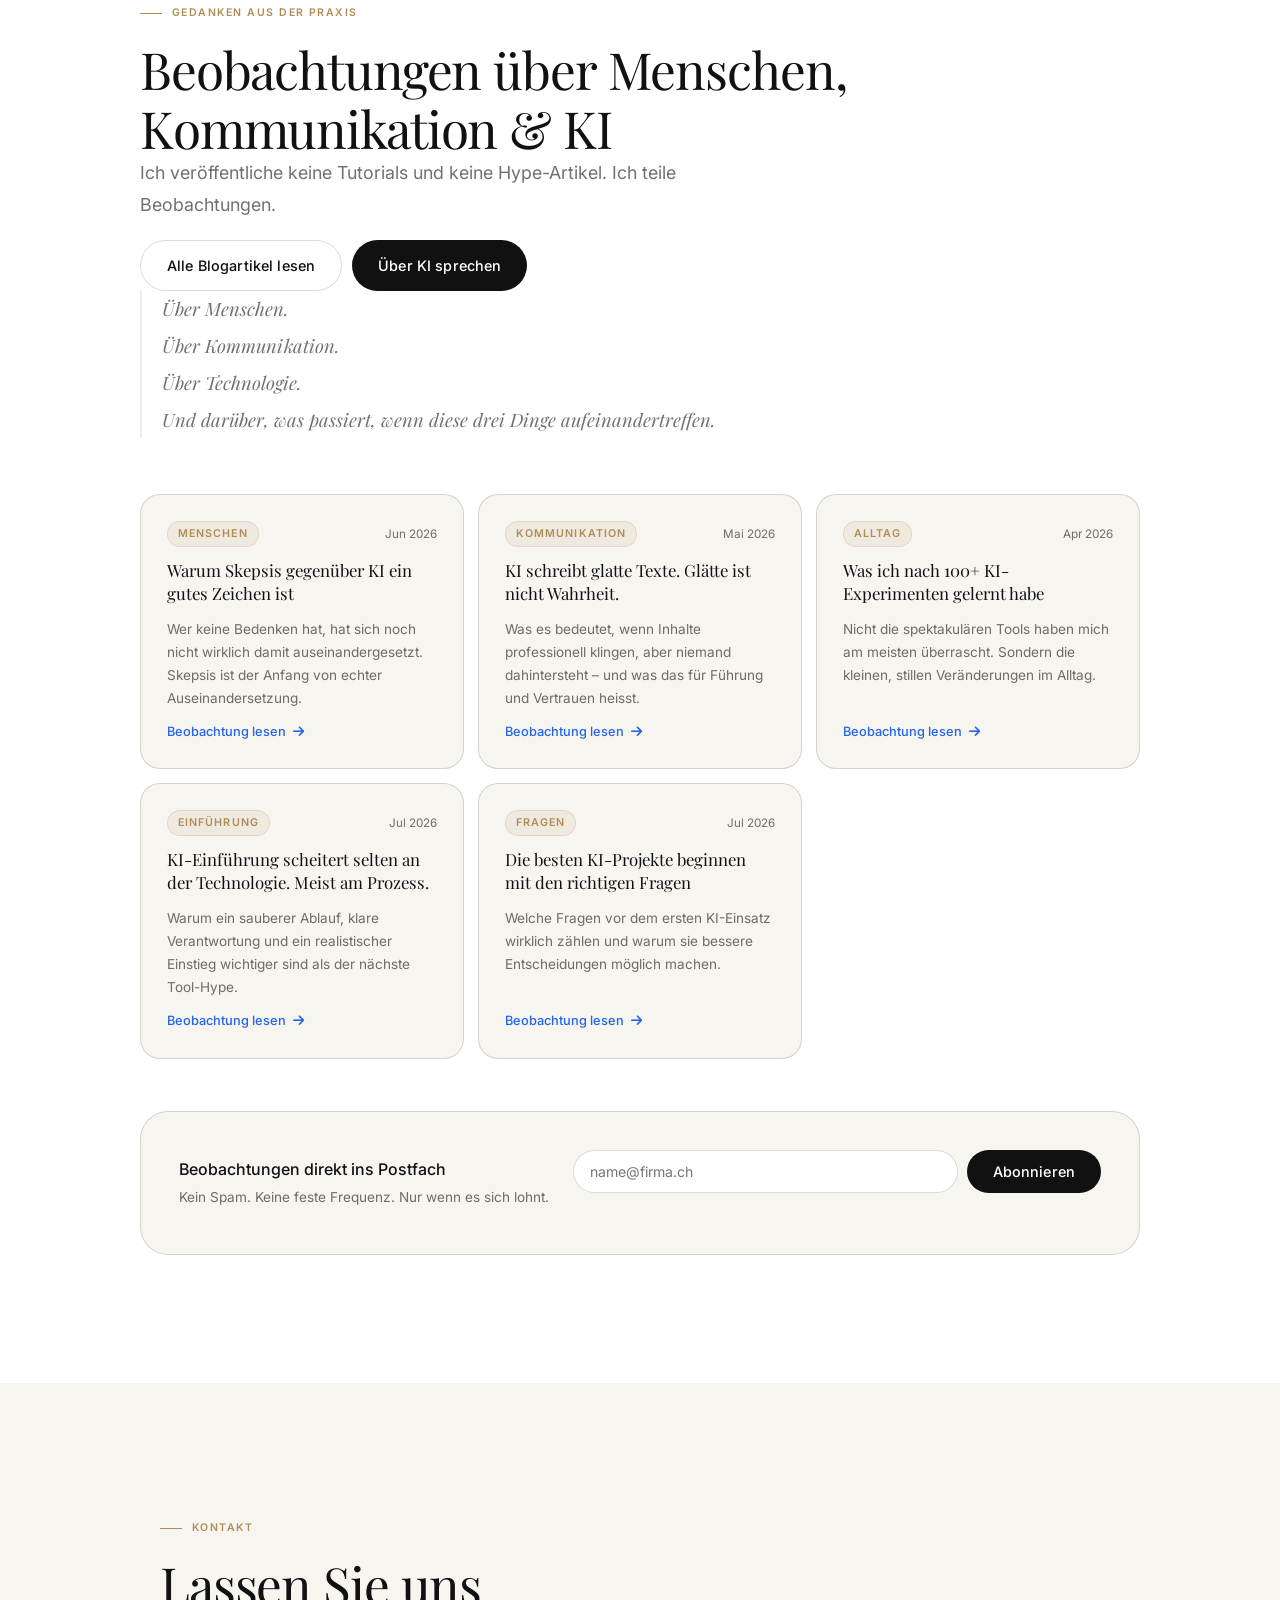
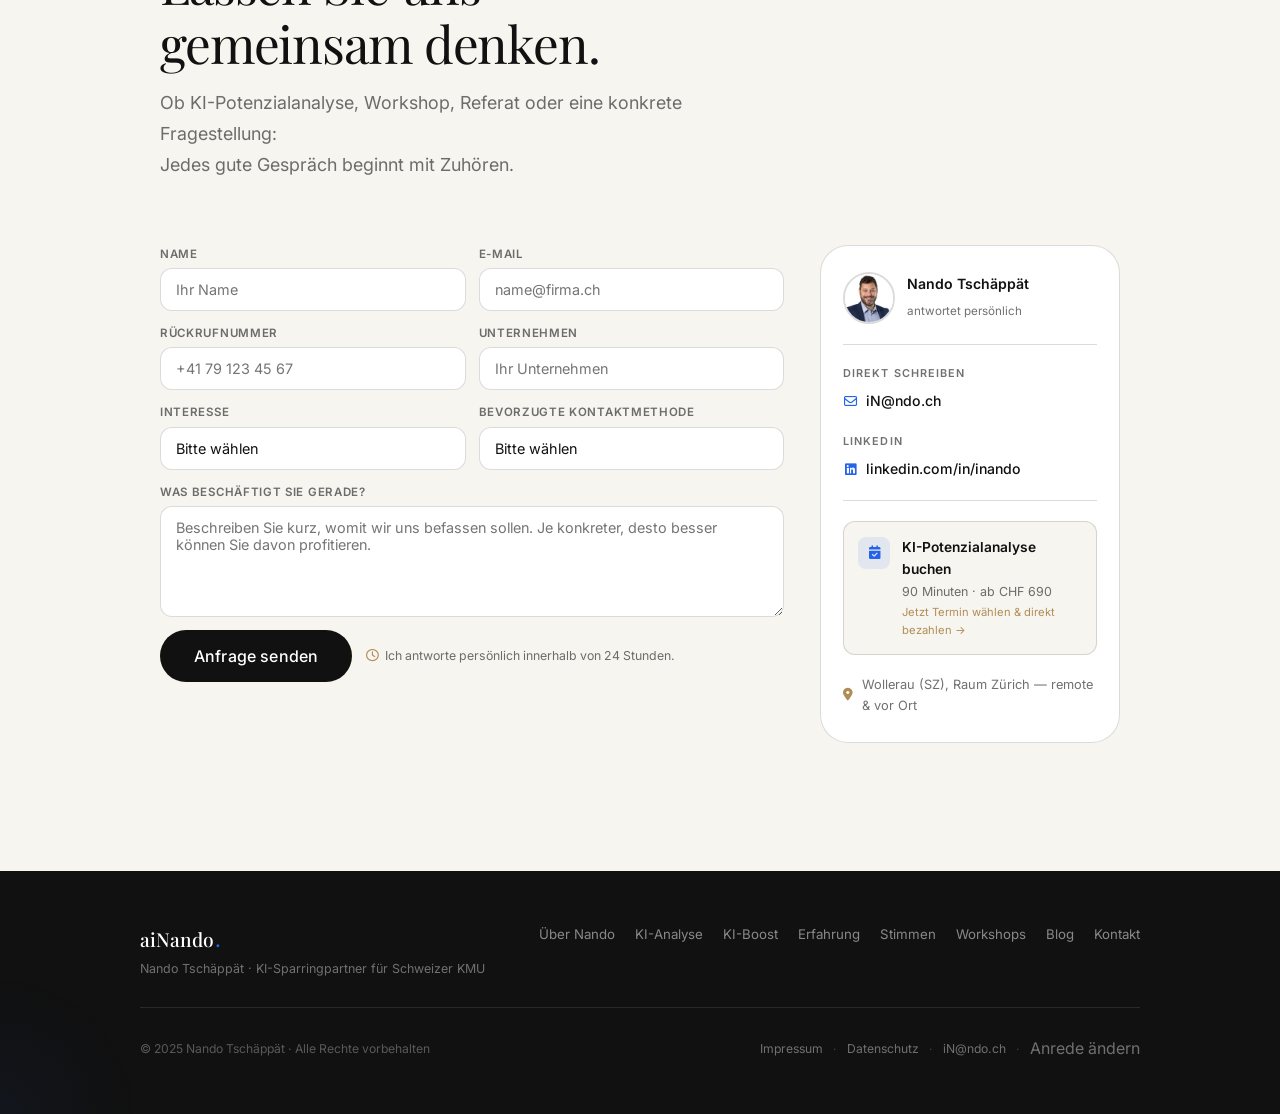
==== commit a61dbd20: "KI-Boost: Garantietext an FinanzChecker angleichen und Dauerzeile auf Einzelsession" ====
--- a/index.html
+++ b/index.html
@@ -934,7 +934,7 @@
             <div class="price-display" data-promo-after hidden>
               <span class="price-number">CHF 298.–</span>
             </div>
-            <p class="price-detail">Persönliche KI-Session<br />90 bis 120 Minuten</p>
+            <p class="price-detail">Persönliche Einzelsession<br />90 bis 120 Minuten</p>
             <a href="#kontakt" class="btn btn-primary btn-large btn-full" data-interesse="ki-boost">
               <i class="fa-solid fa-bolt" aria-hidden="true"></i>
               KI-Boost anfragen
@@ -945,7 +945,7 @@
                 <span class="formality-sie">Wenn Sie nach der Session nicht spürbar weiter sind, erhalten Sie Ihr Geld zurück.</span><span class="formality-du">Wenn du nach der Session nicht spürbar weiter bist, erhältst du dein Geld zurück.</span>
               </p>
               <p class="price-guarantee-terms">
-                Meldung innert 7 Tagen nach der Session per E-Mail oder Telefon (+41 79 646 26 36). Drittkosten wie ein KI-Server-Abo sind von der Rückerstattung ausgenommen.
+                <span class="formality-sie">Melden Sie sich dazu innert 7 Tagen nach der Session kurz per E-Mail oder Telefon (+41 79 646 26 36) – ohne Wenn und Aber.</span><span class="formality-du">Melde dich dazu innert 7 Tagen nach der Session kurz per E-Mail oder Telefon (+41 79 646 26 36) – ohne Wenn und Aber.</span> Drittkosten wie ein KI-Server-Abo sind von der Garantie ausgenommen.
               </p>
             </div>
           </div>
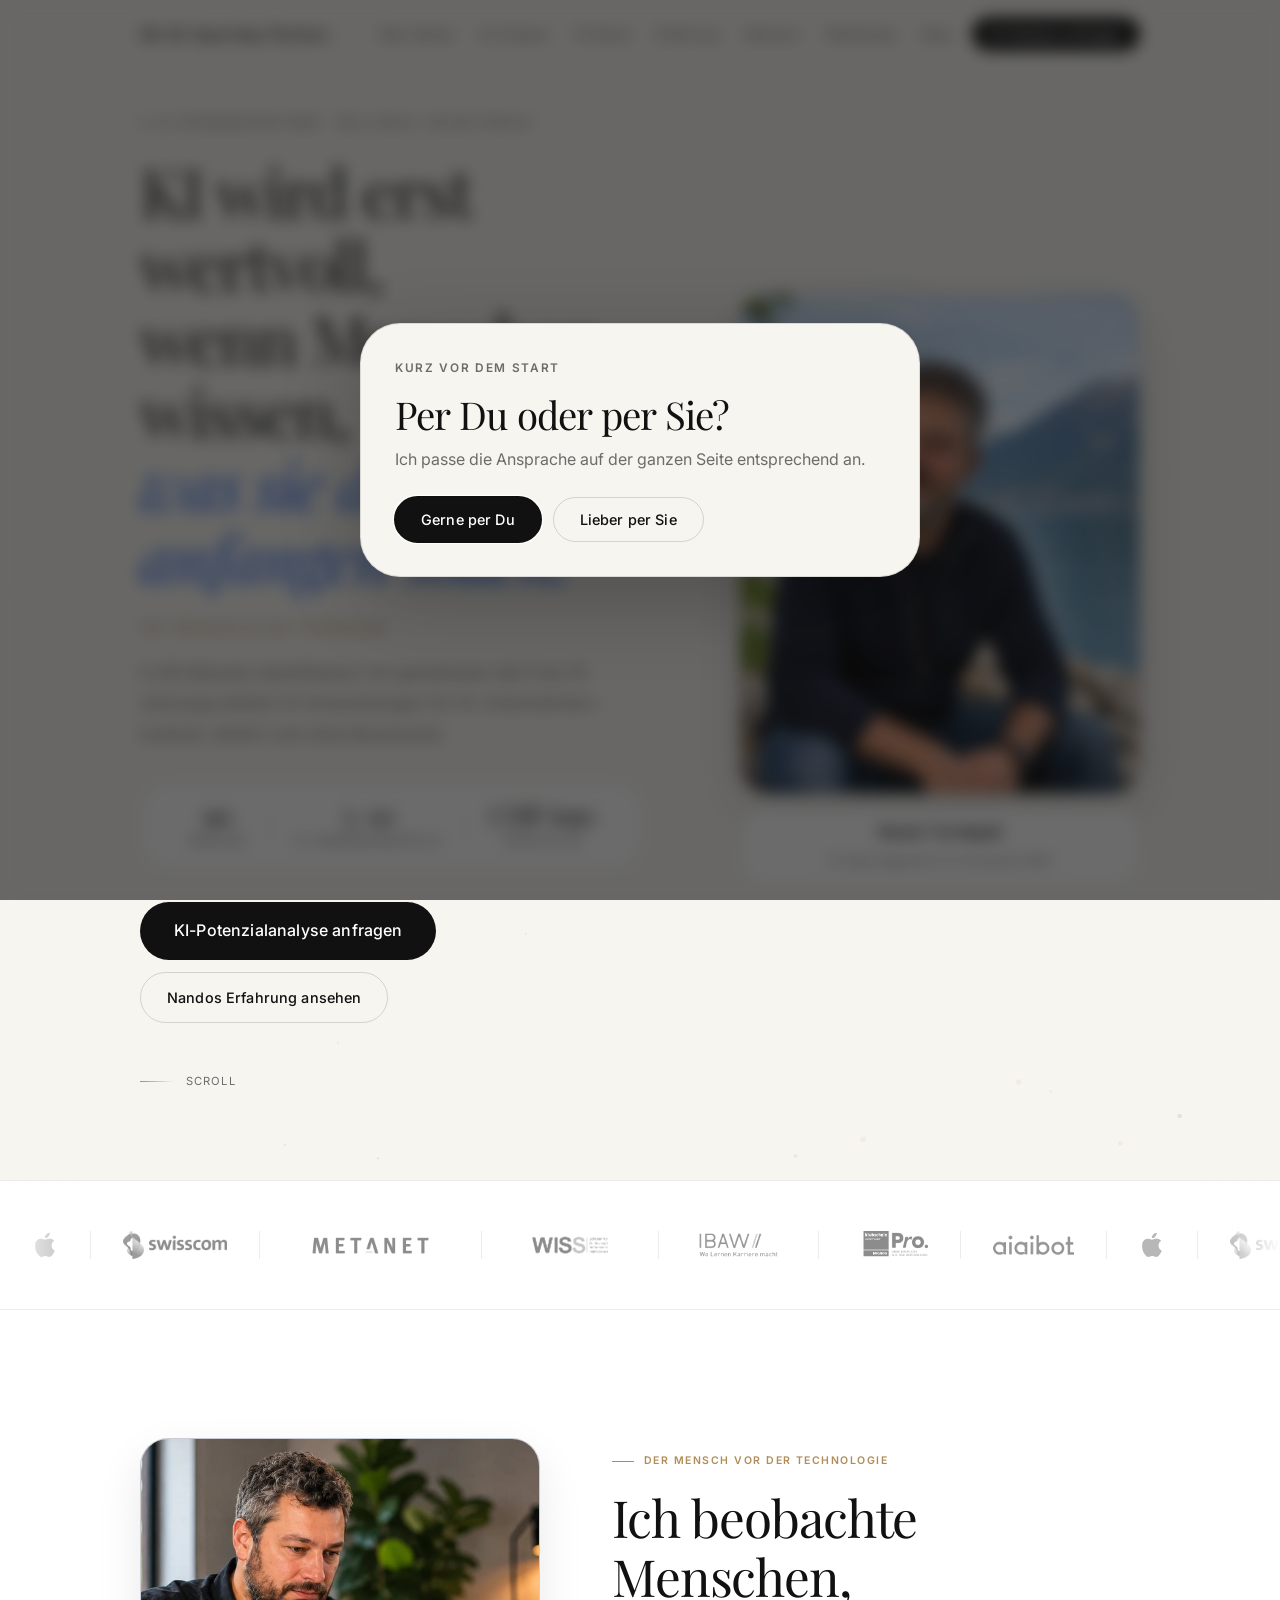
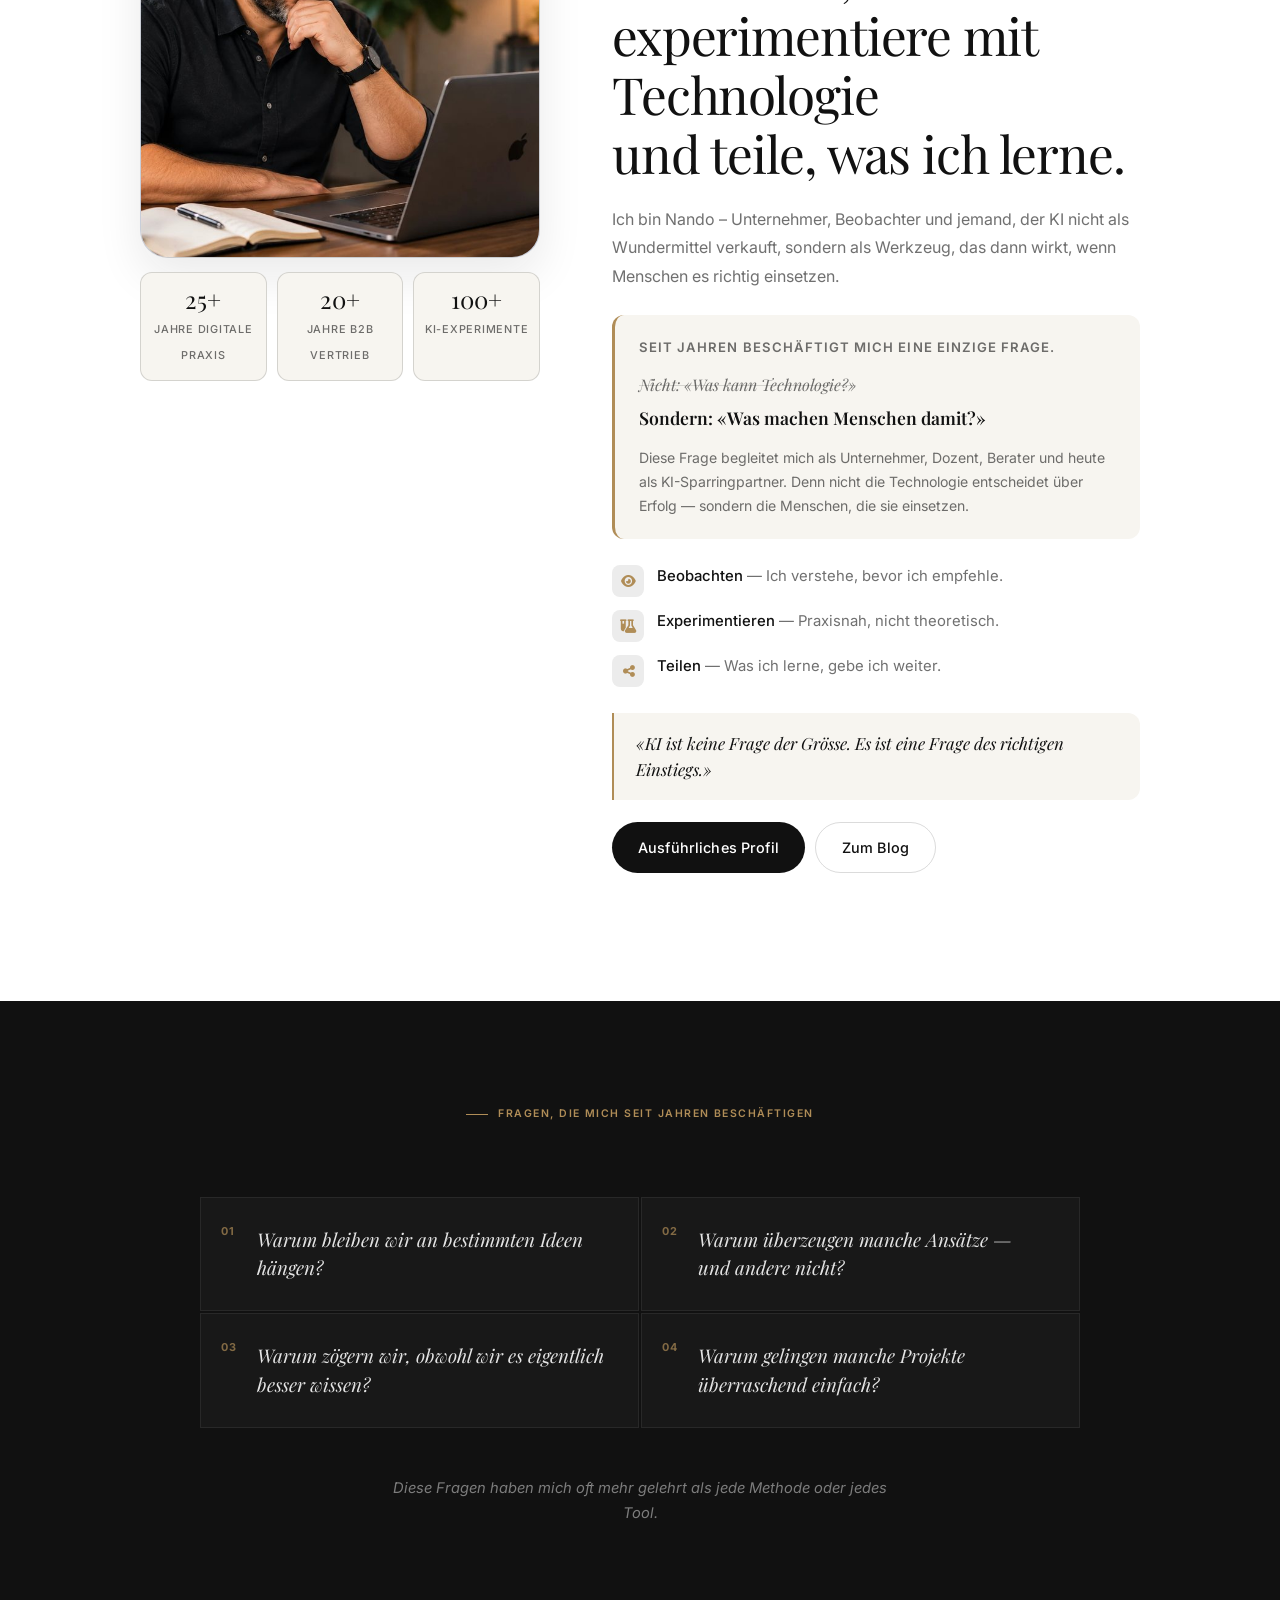
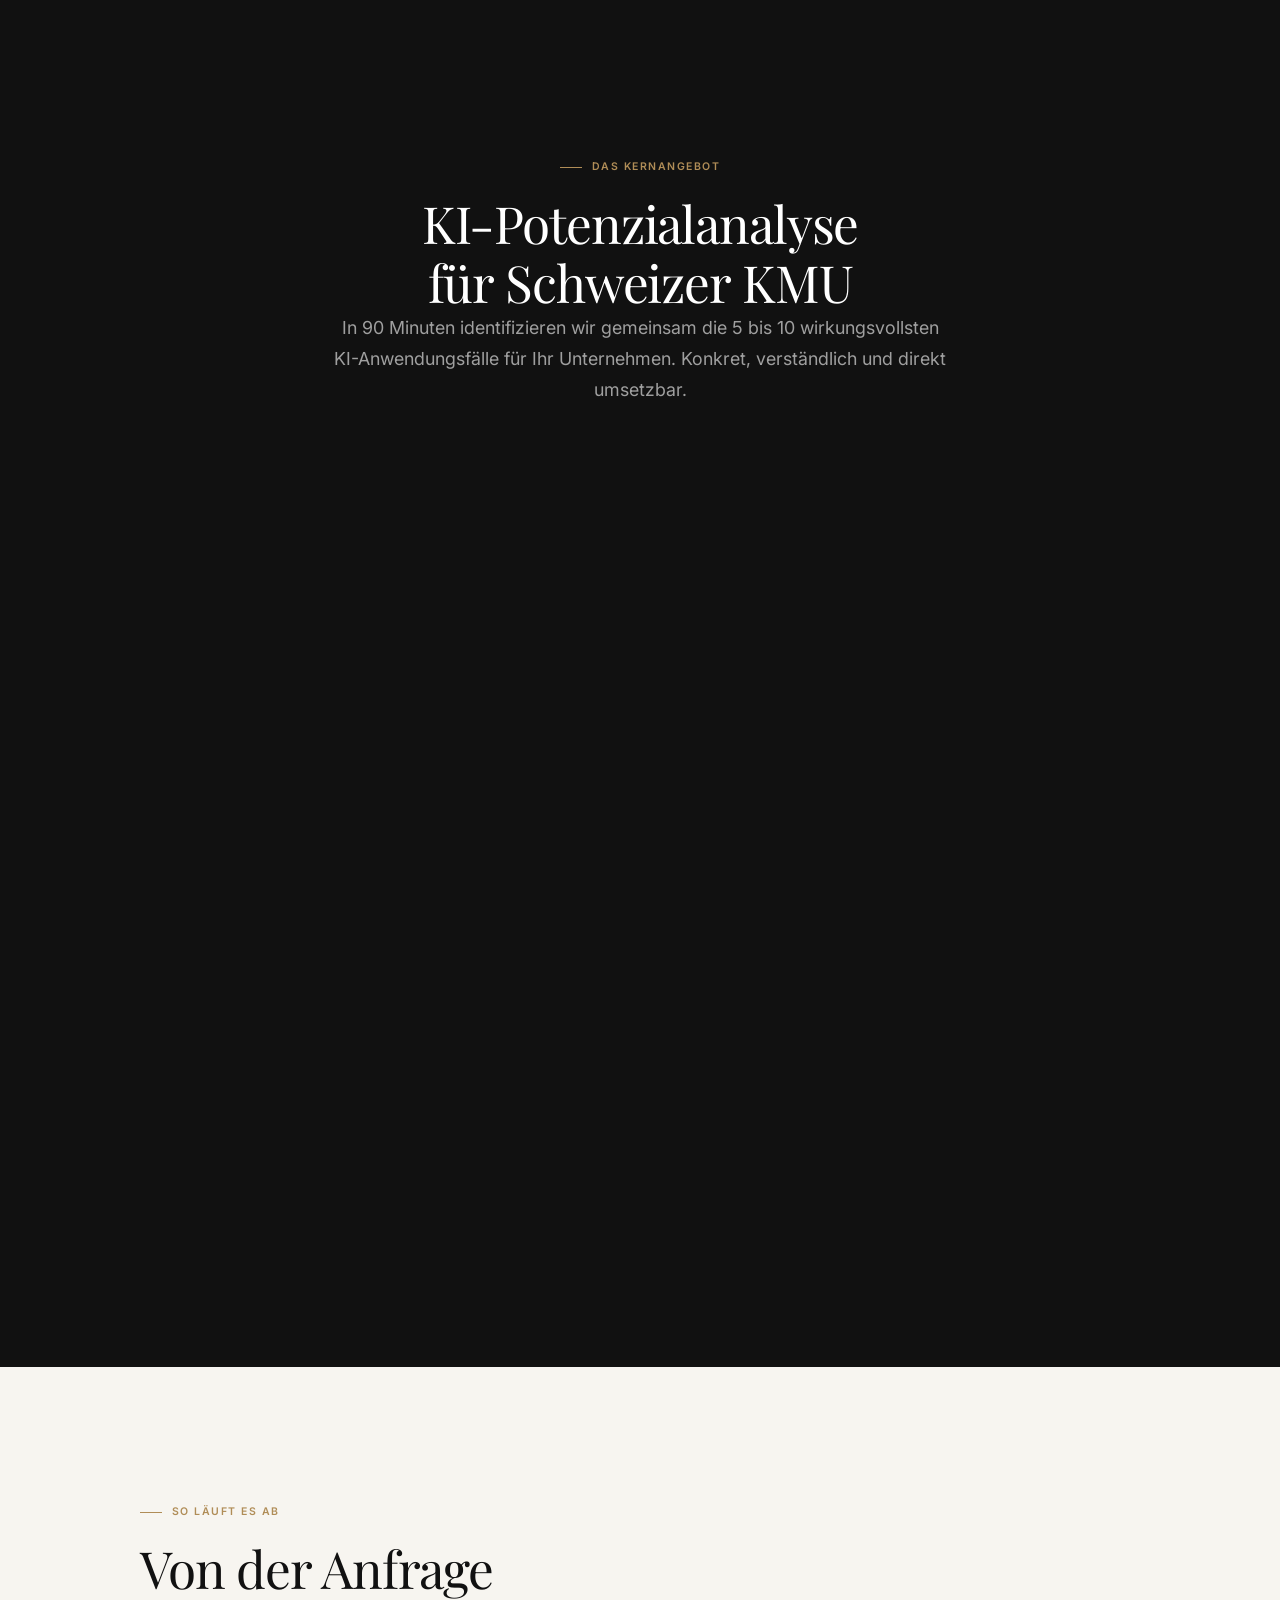
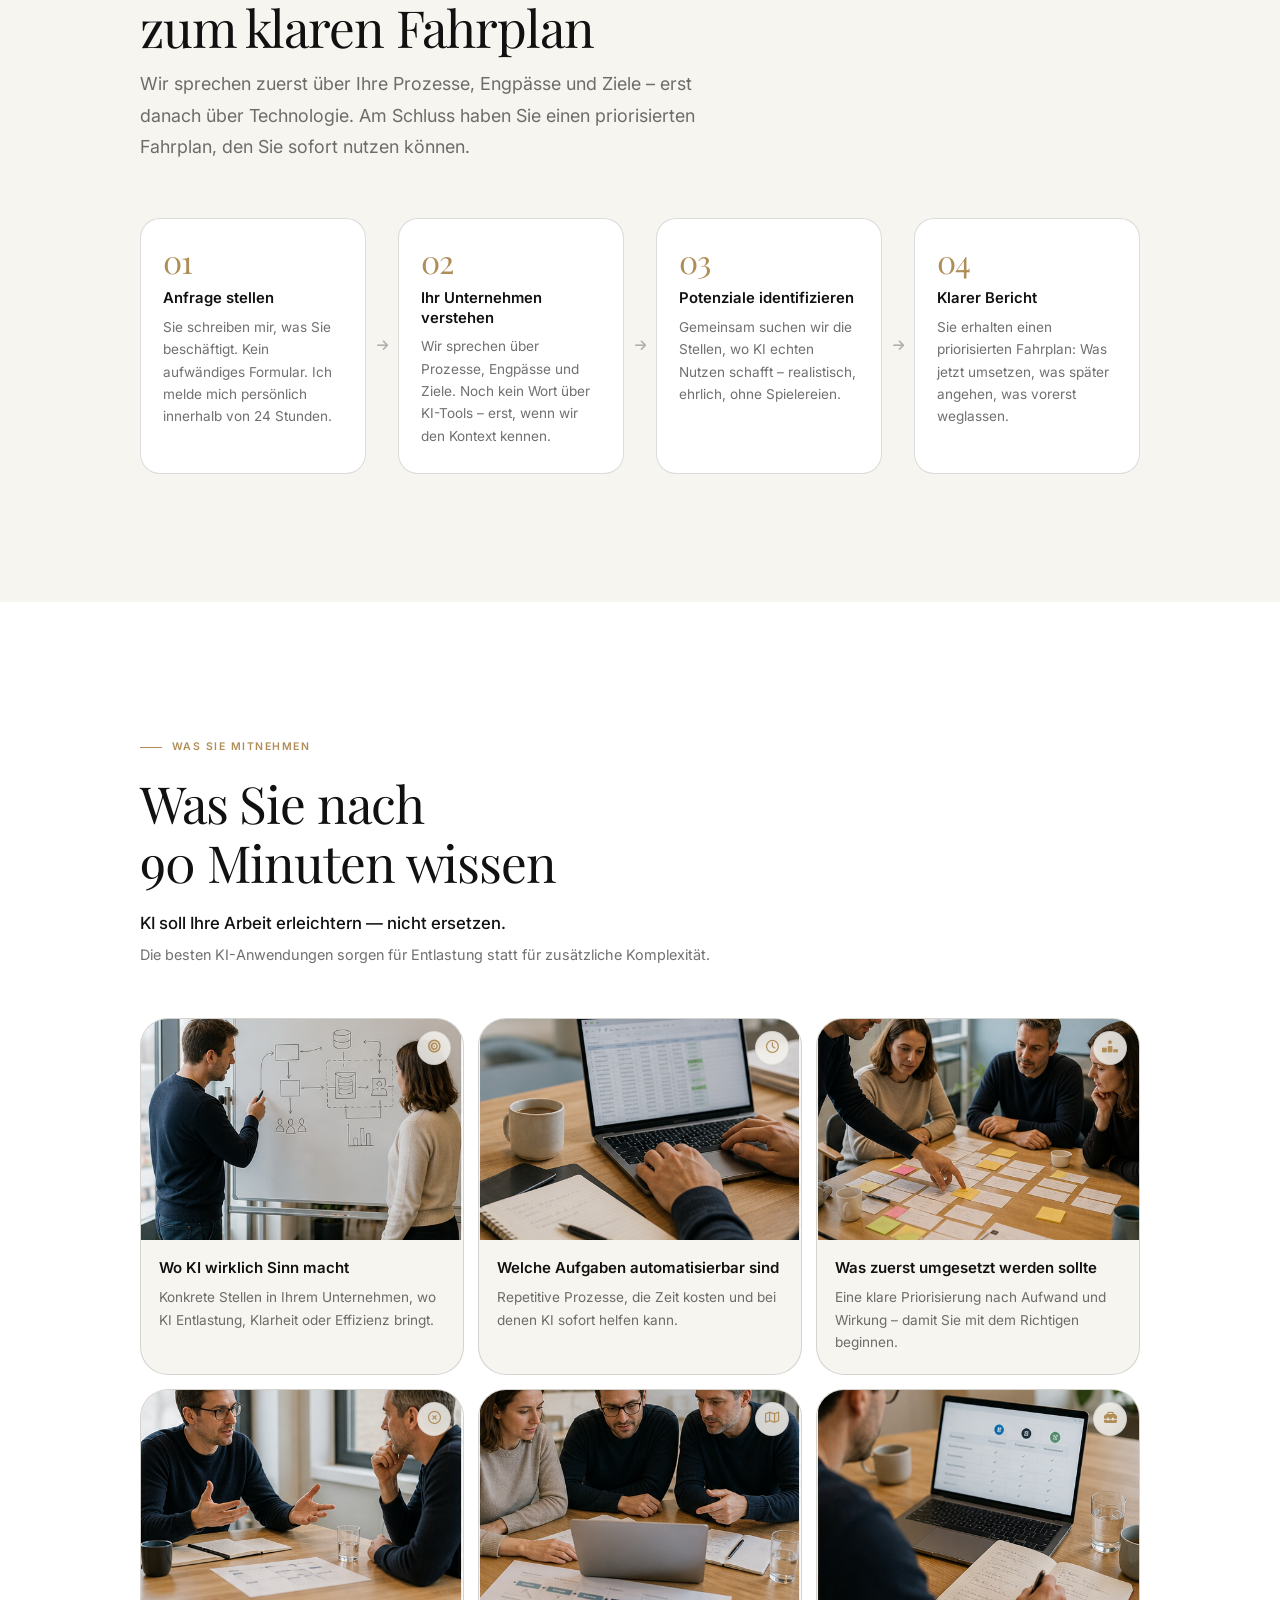
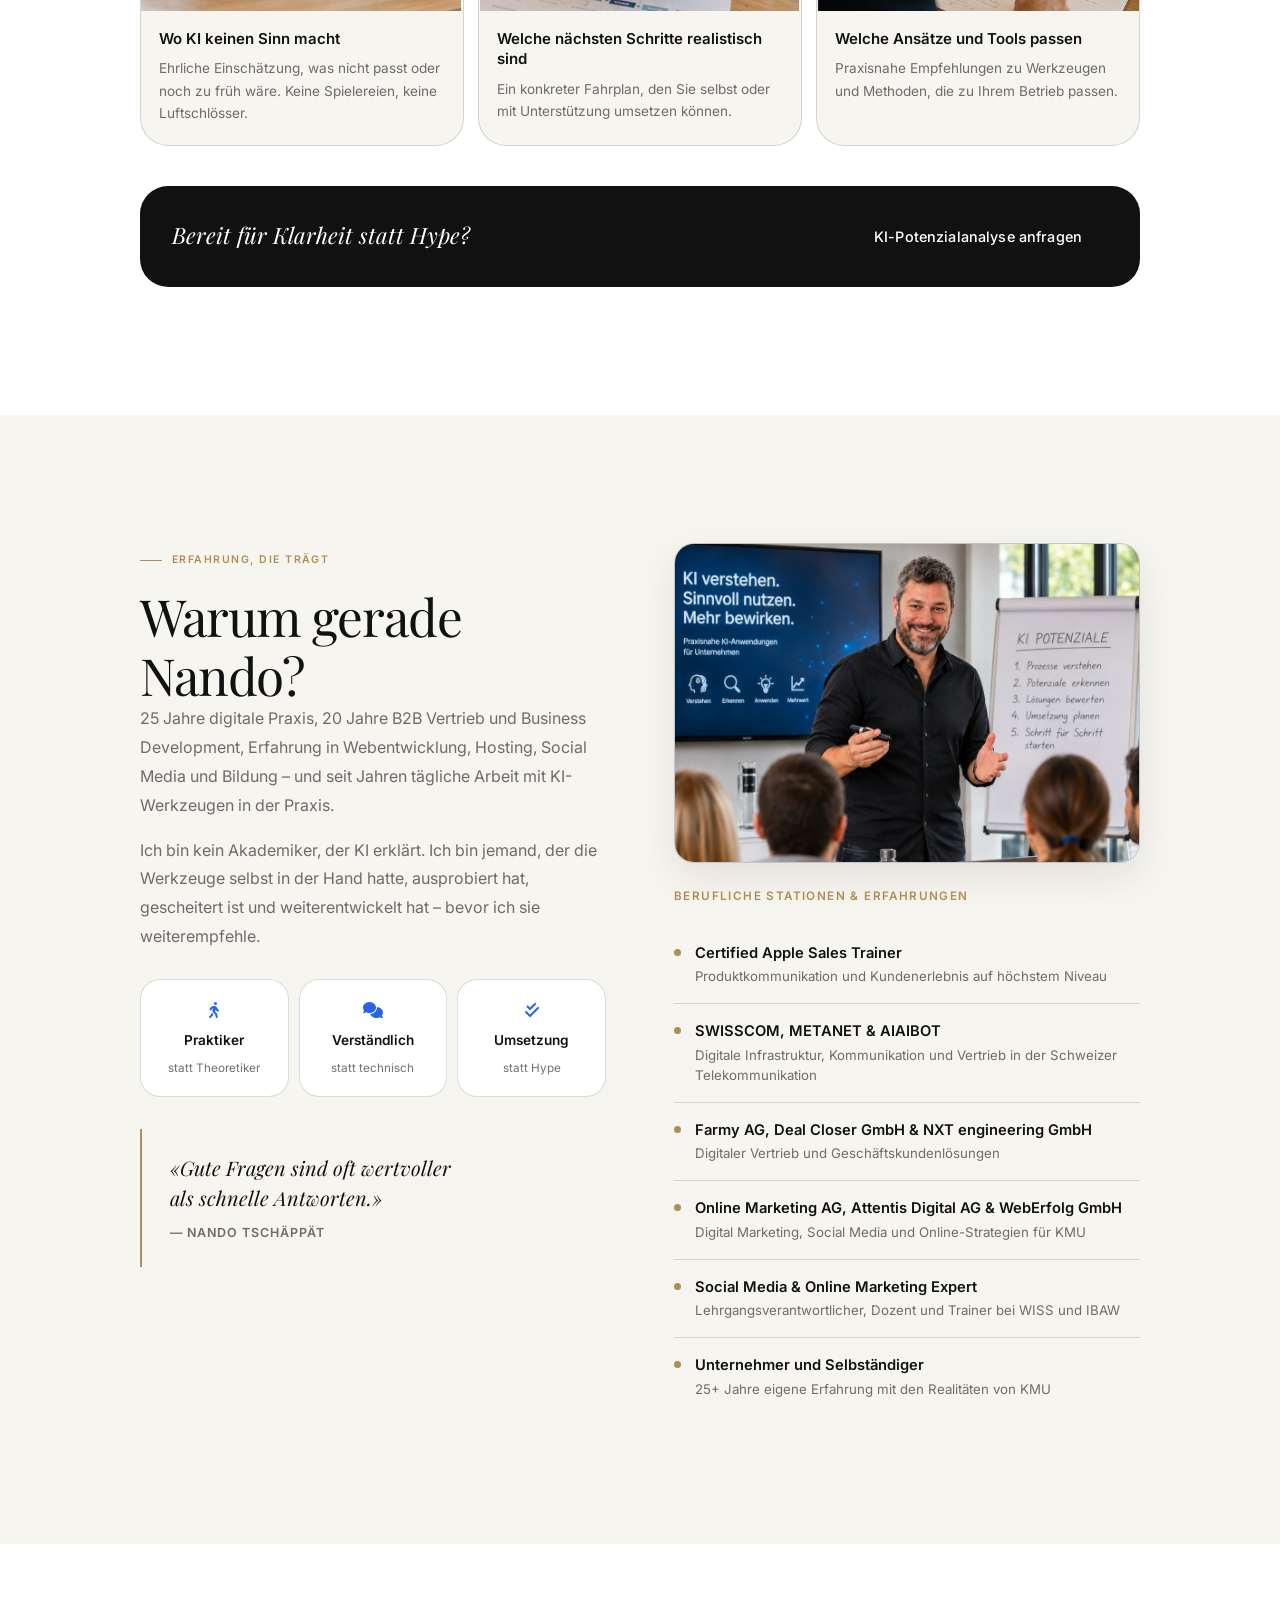
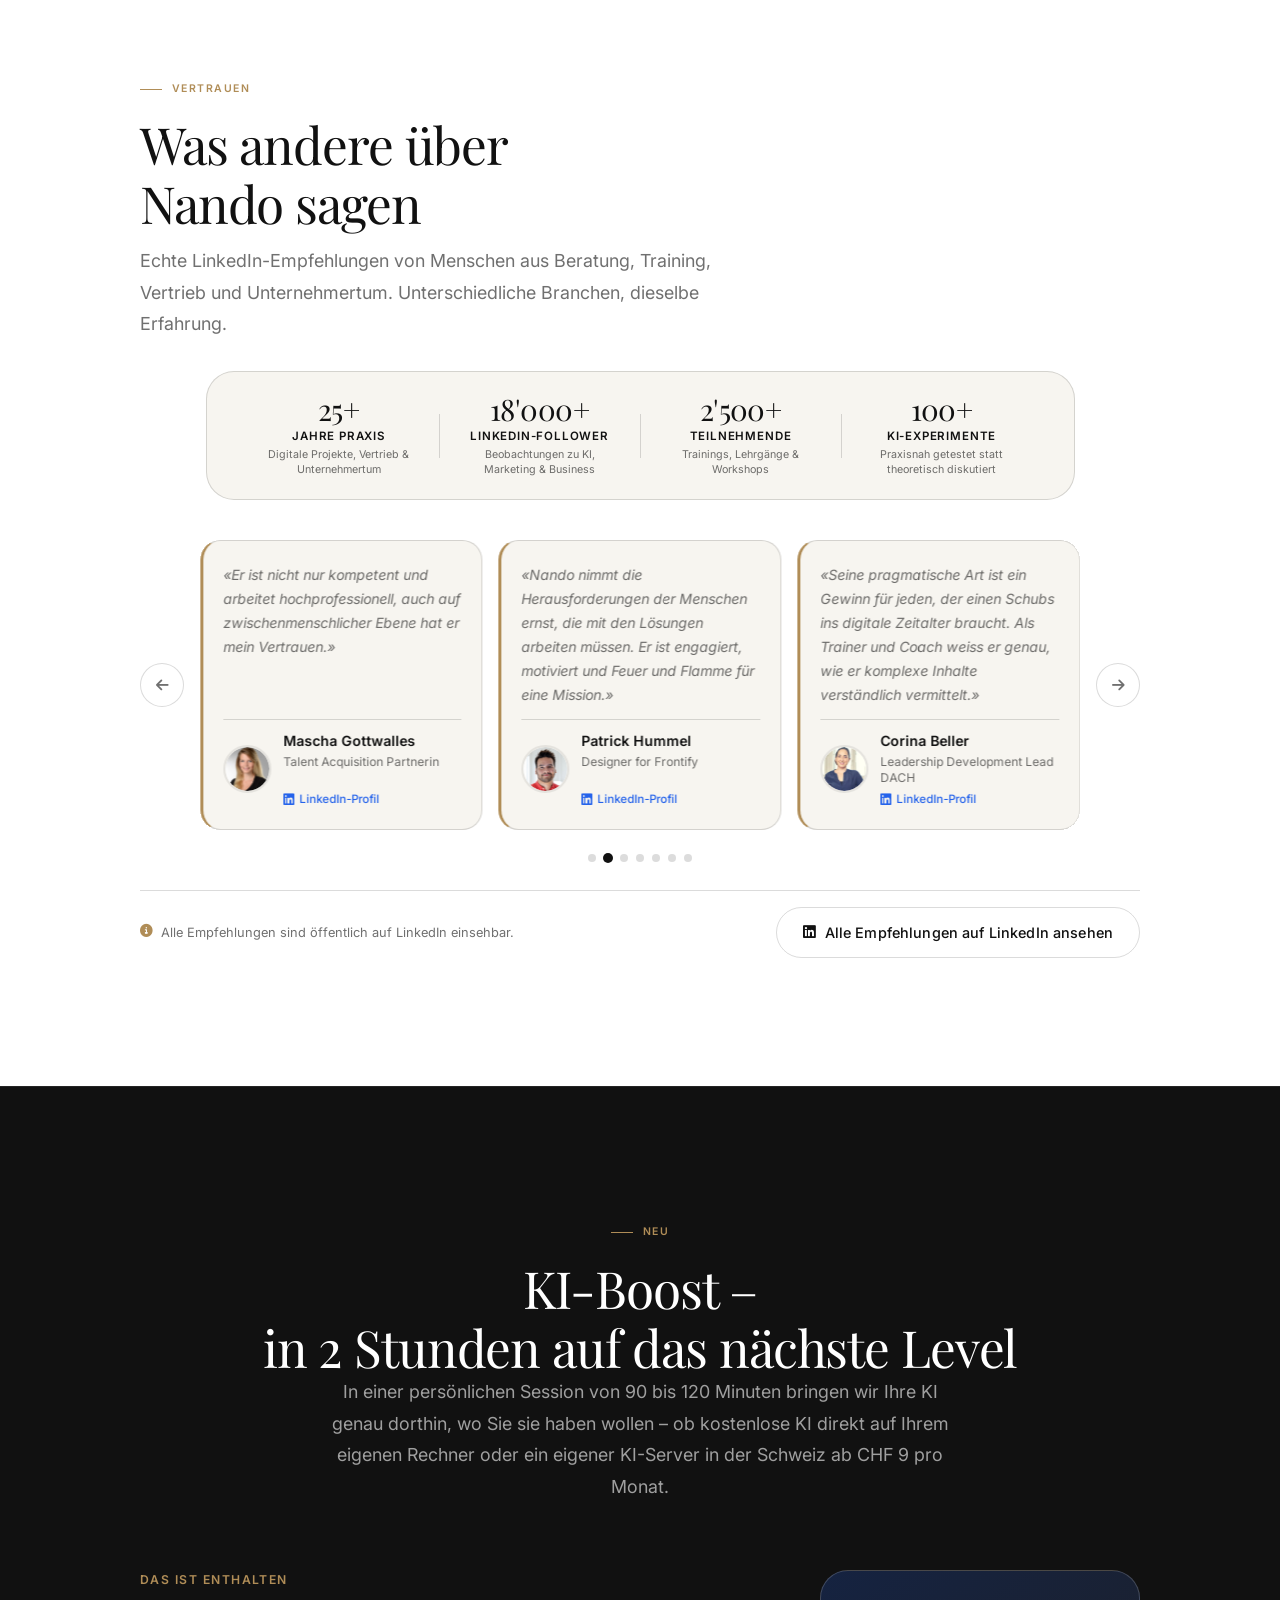
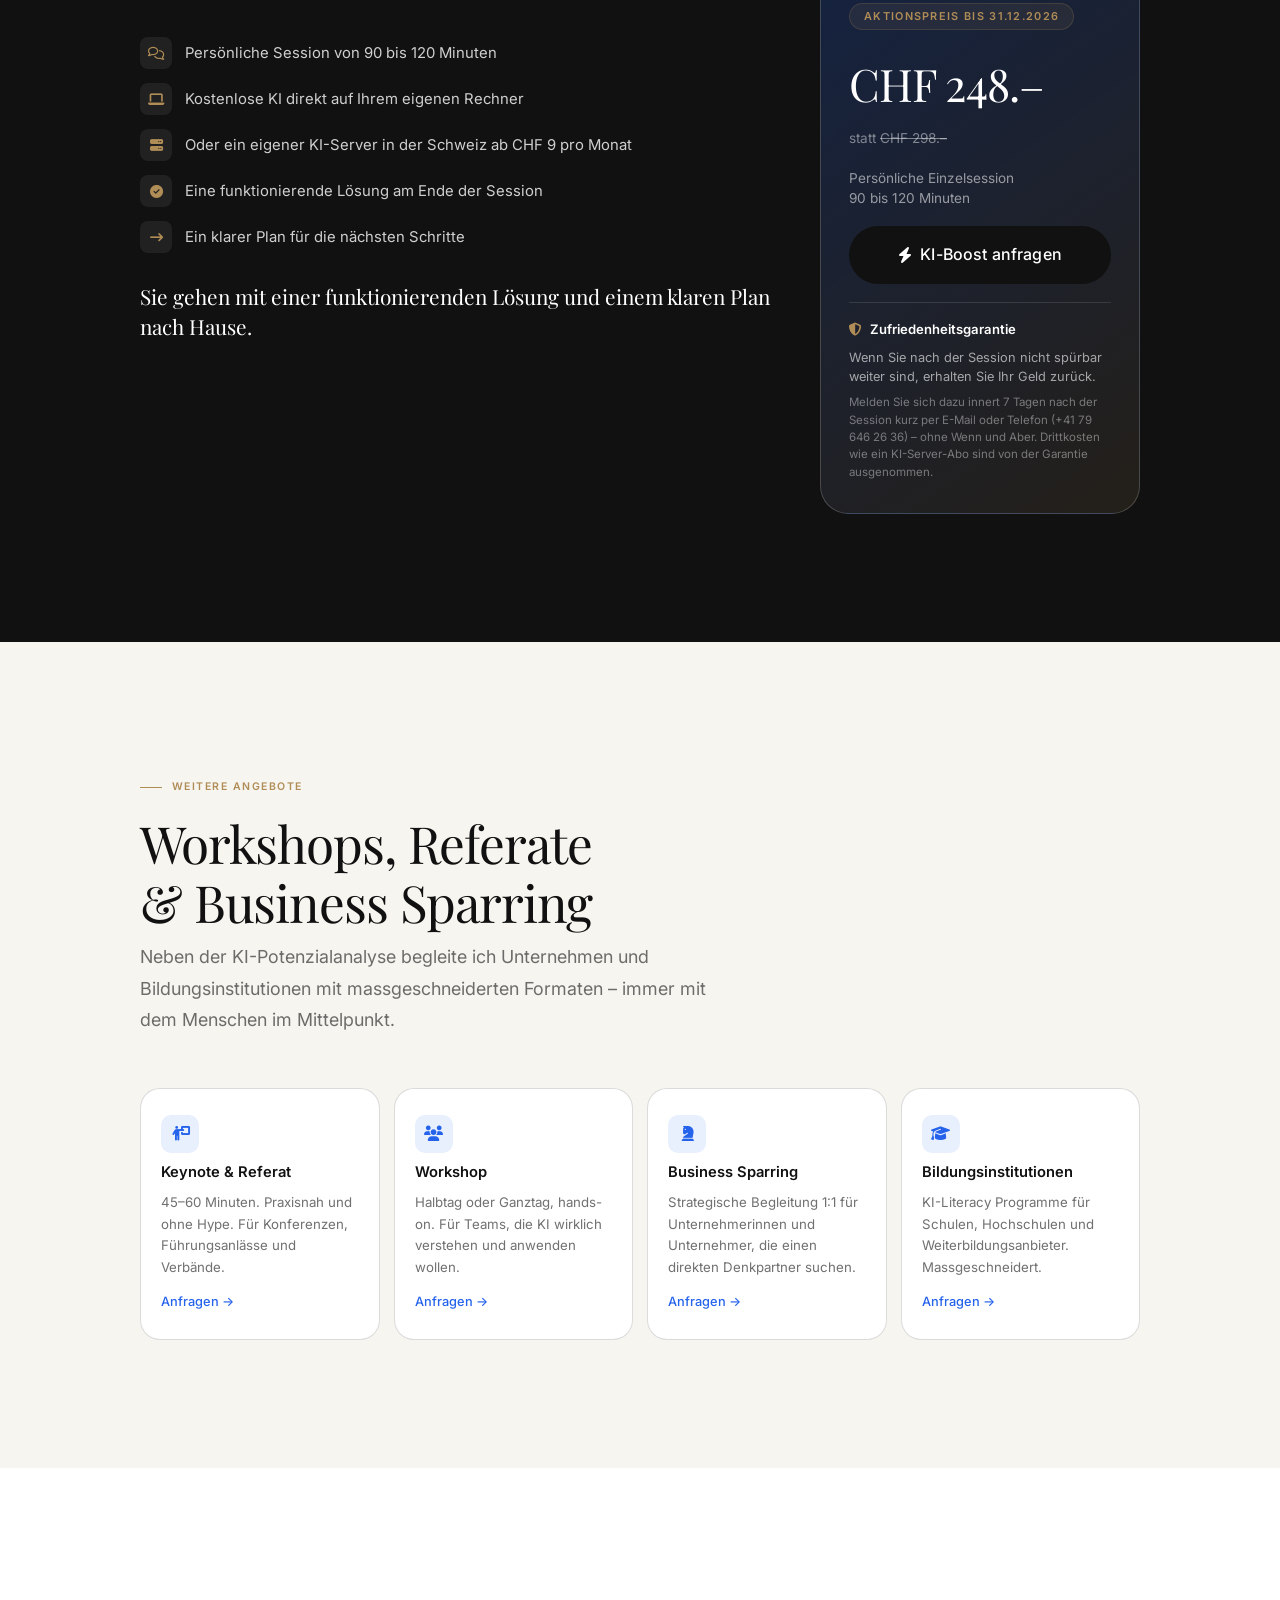
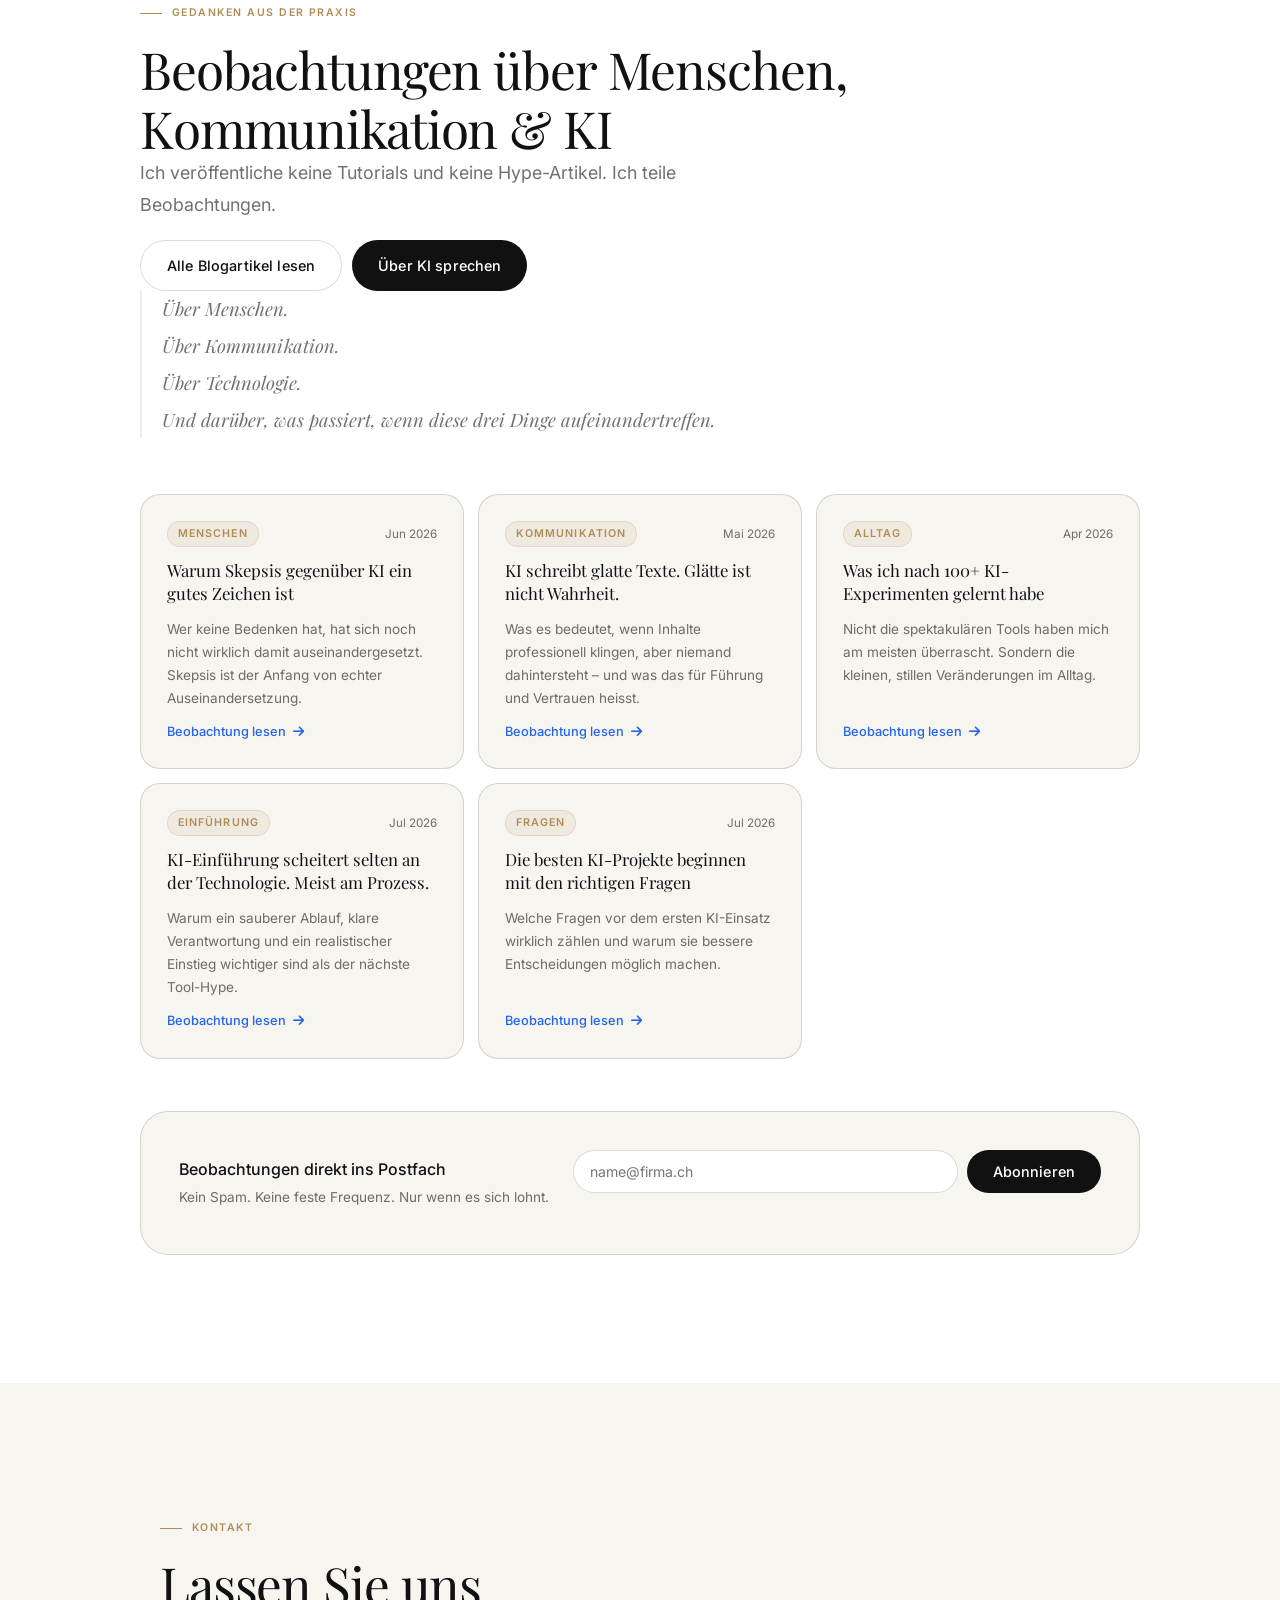
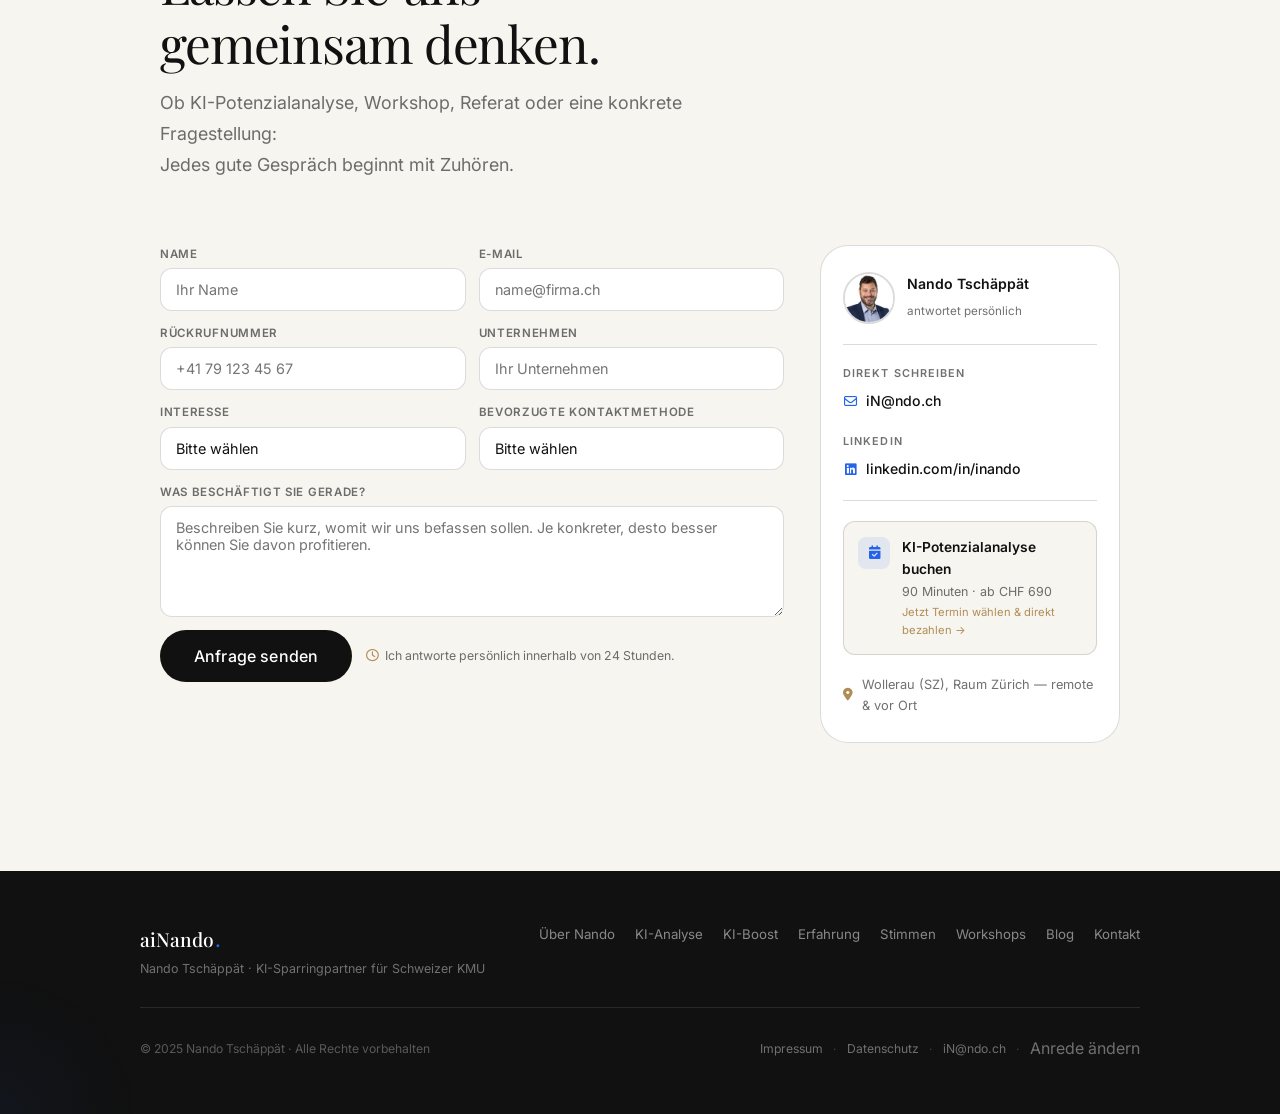
==== commit fb40a43b: "index.html: Header-Logo auf Dein/Ihr KI-Sparring-Partner umstellen" ====
--- a/index.html
+++ b/index.html
@@ -47,7 +47,7 @@
   <nav id="nav" aria-label="Hauptnavigation">
     <div class="nav-inner">
       <a href="#hero" class="nav-logo" aria-label="Zur Startseite">
-        <span class="logo-text">aiNando</span><span class="logo-dot">.</span>
+        <span class="logo-text"><span class="formality-sie">Ihr KI-Sparring-Partner</span><span class="formality-du">Dein KI-Sparring-Partner</span></span><span class="logo-dot">.</span>
       </a>
       <button class="nav-toggle" aria-label="Menü öffnen" aria-expanded="false" aria-controls="nav-menu">
         <span></span><span></span>
--- a/css/style.css
+++ b/css/style.css
@@ -158,7 +158,8 @@
   max-width: var(--cw); margin: 0 auto; padding: 0 var(--cpad);
   height: 100%; display: flex; align-items: center; justify-content: space-between; gap: 20px;
 }
-.nav-logo { font-family: var(--font-serif); font-size: 1.25rem; font-weight: 500; display: flex; align-items: baseline; gap: 1px; flex-shrink: 0; }
+.nav-logo { font-family: var(--font-serif); font-size: 1.0625rem; font-weight: 500; display: flex; align-items: baseline; gap: 1px; flex-shrink: 0; white-space: nowrap; }
+.nav-logo .logo-dot { font-size: 1.23rem; }
 .logo-dot { color: var(--blue); font-size: 1.45rem; line-height: 1; }
 .nav-links { display: flex; align-items: center; gap: 2px; }
 .nav-link { padding: 7px 12px; font-size: .83rem; font-weight: 450; color: var(--ink-60); border-radius: 8px; transition: color .2s, background .2s; }
@@ -690,6 +691,7 @@
 .price-reassurance i { color: var(--gold); margin-top: 2px; flex-shrink: 0; }
 
 /* KI-Boost */
+#ki-boost { scroll-margin-top: var(--nav-h); }
 .analyse-price-card [hidden] { display: none !important; }
 .section-boost { border-top: 1px solid rgba(255,255,255,.08); }
 .boost-outcome { font-family: var(--font-serif); font-size: clamp(1.1rem, 2vw, 1.3rem); color: var(--white); line-height: 1.45; }
@@ -1331,8 +1333,8 @@
   .trust-sep:nth-child(4) { display: none; }
   .trust-sub { max-width: 140px; }
 }
-/* Burger-Menü ab 860px: Mit KI-Boost passen 7 Links nicht mehr in eine Zeile */
-@media (max-width: 860px) {
+/* Burger-Menü ab 1140px: Der längere Schriftzug und die 7 Startseiten-Links passen sonst nicht in eine Zeile */
+@media (max-width: 1140px) {
   .nav-toggle { display: flex; }
   .nav-links { position: fixed; top: var(--nav-h); left: 0; right: 0; background: rgba(247,245,240,.98); backdrop-filter: blur(16px); -webkit-backdrop-filter: blur(16px); flex-direction: column; align-items: stretch; padding: 10px 14px 18px; gap: 3px; border-top: 1px solid var(--ink-15); transform: translateY(-110%); opacity: 0; transition: transform .4s var(--ease), opacity .4s var(--ease); pointer-events: none; box-shadow: 0 20px 40px rgba(17,17,17,.08); }
   .nav-links.open { transform: translateY(0); opacity: 1; pointer-events: all; }
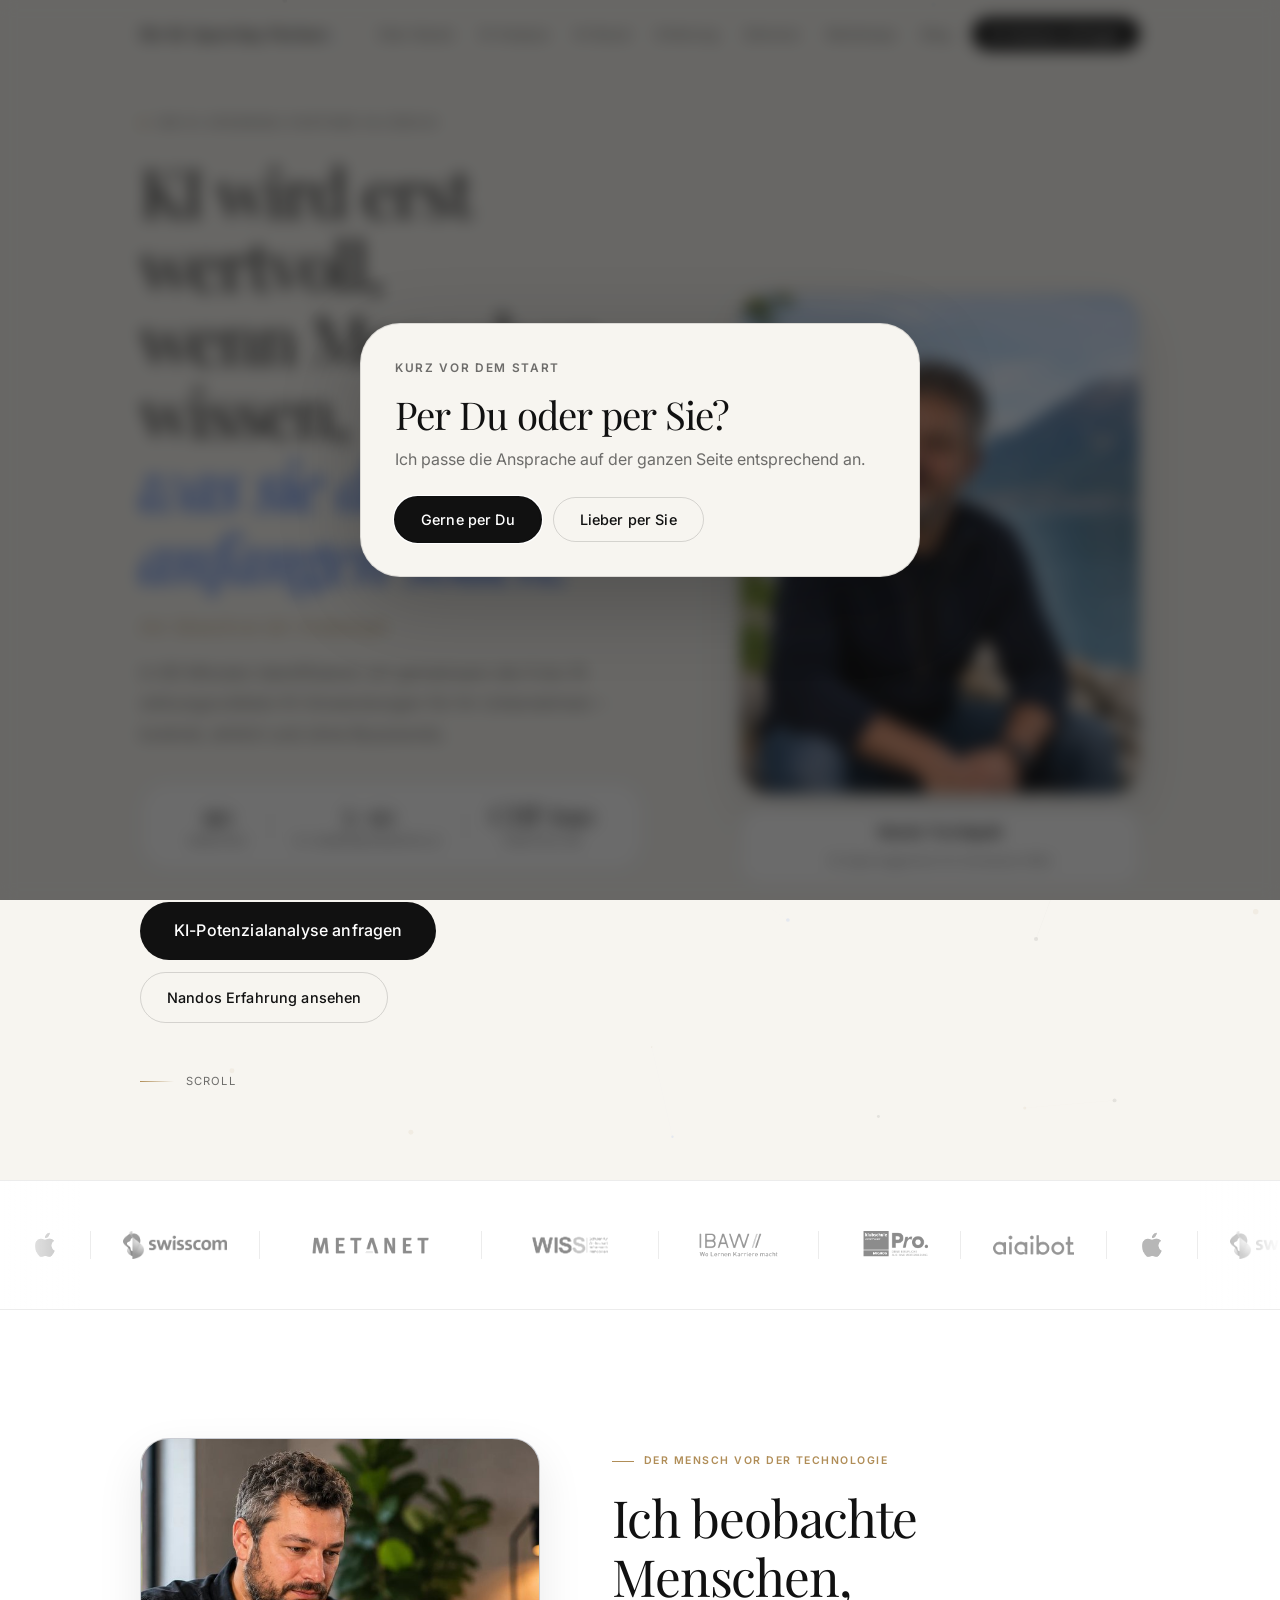
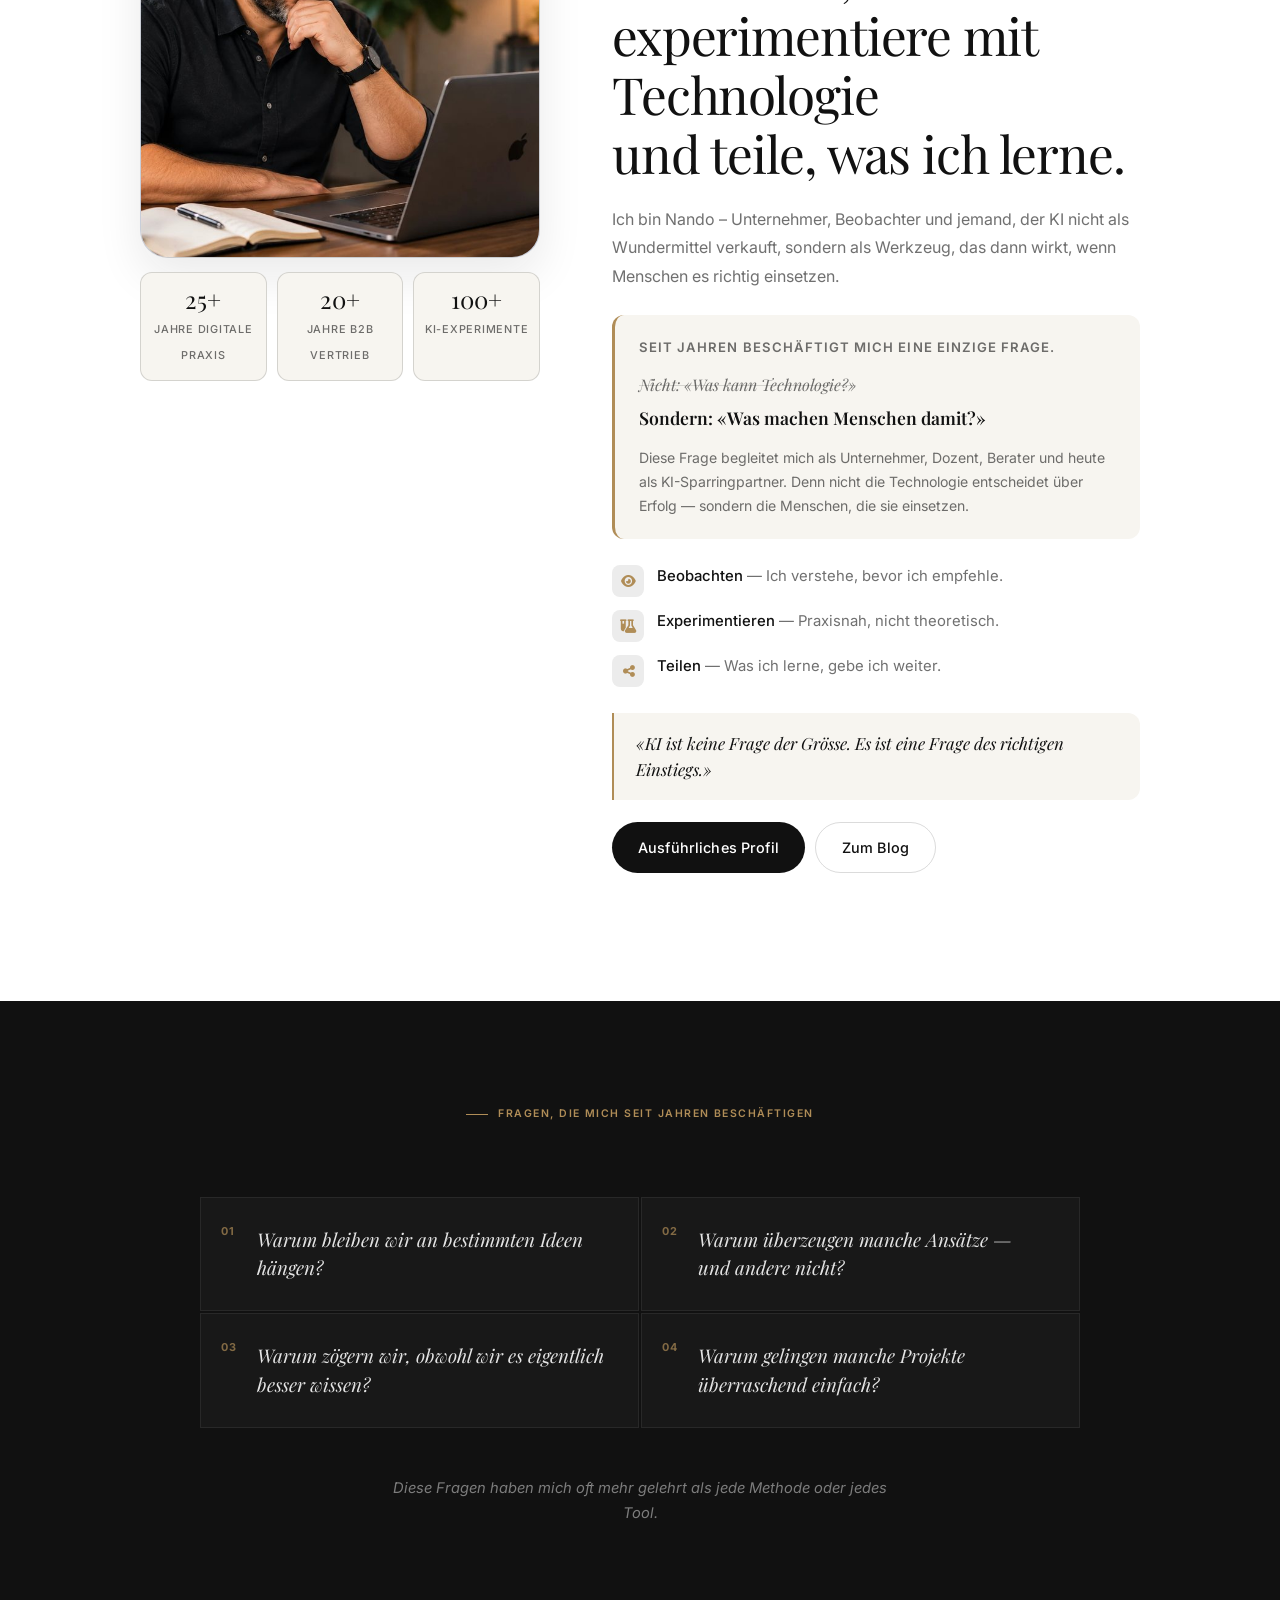
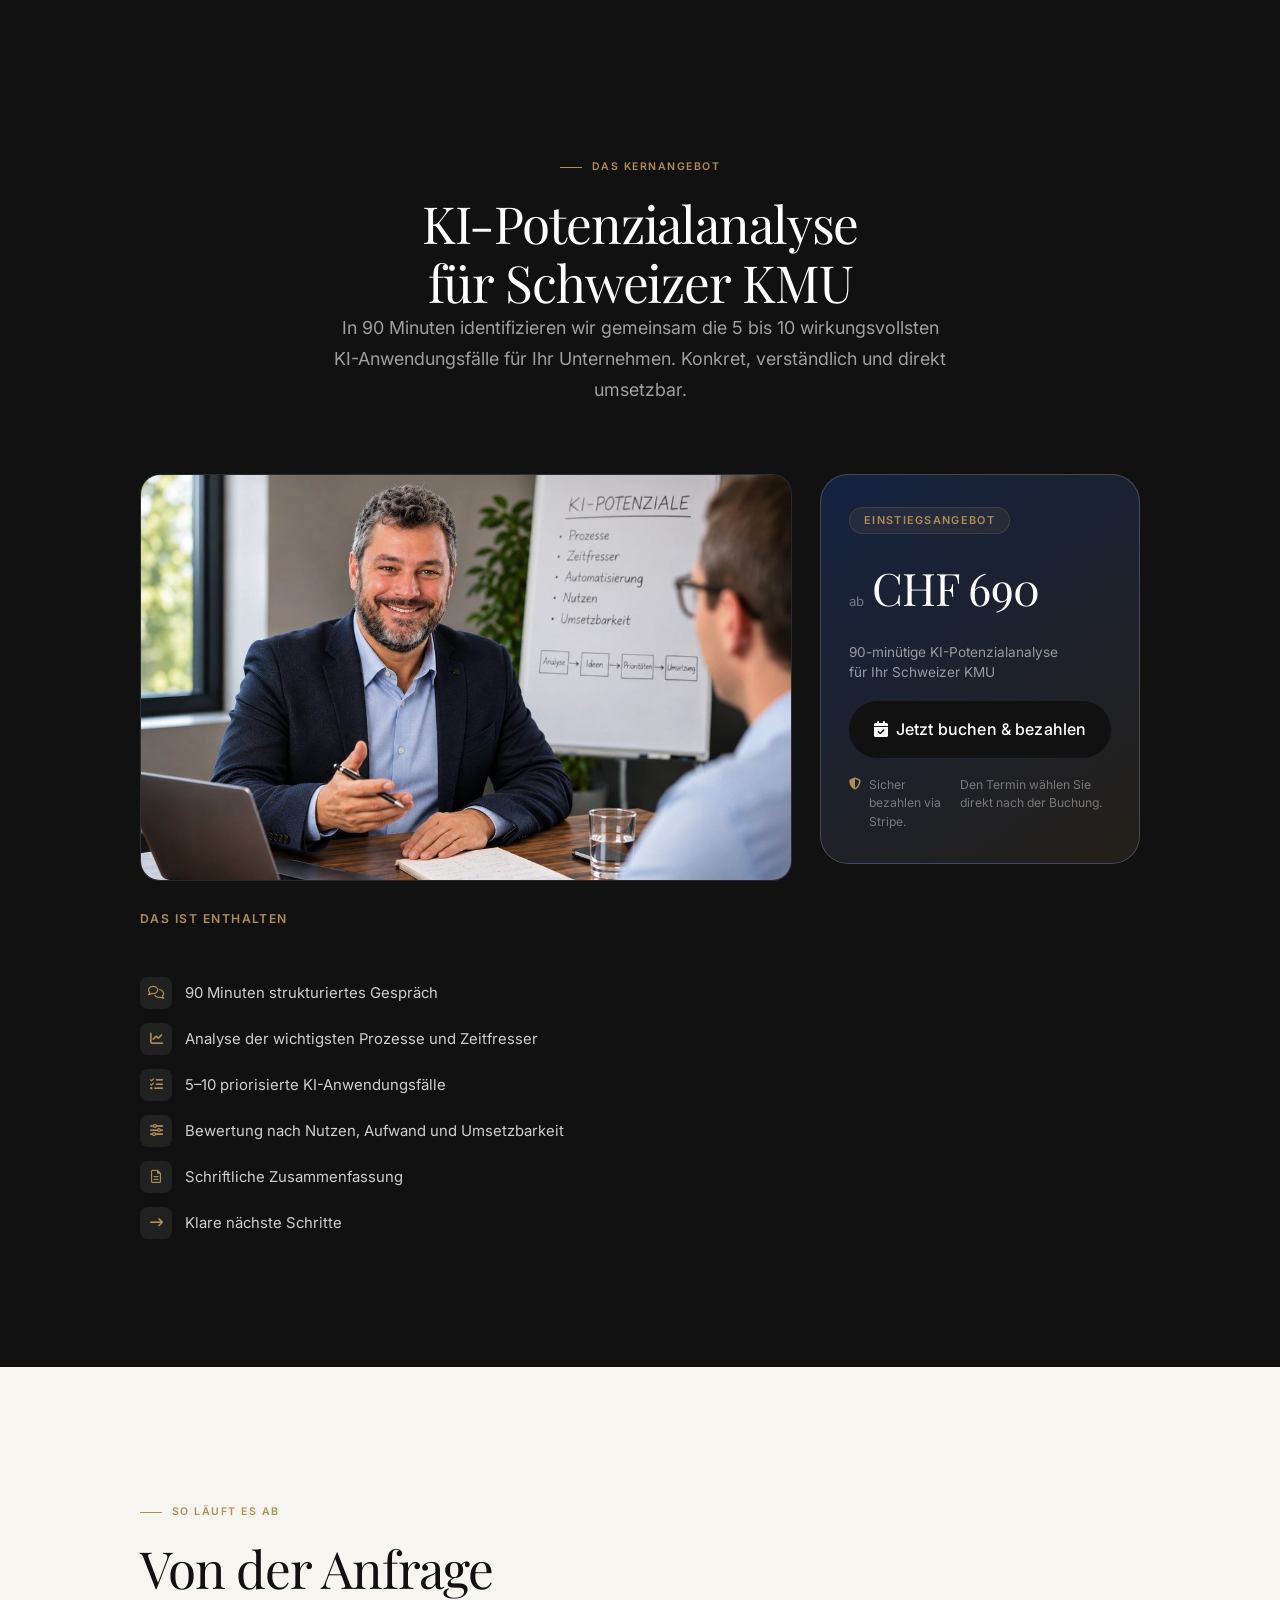
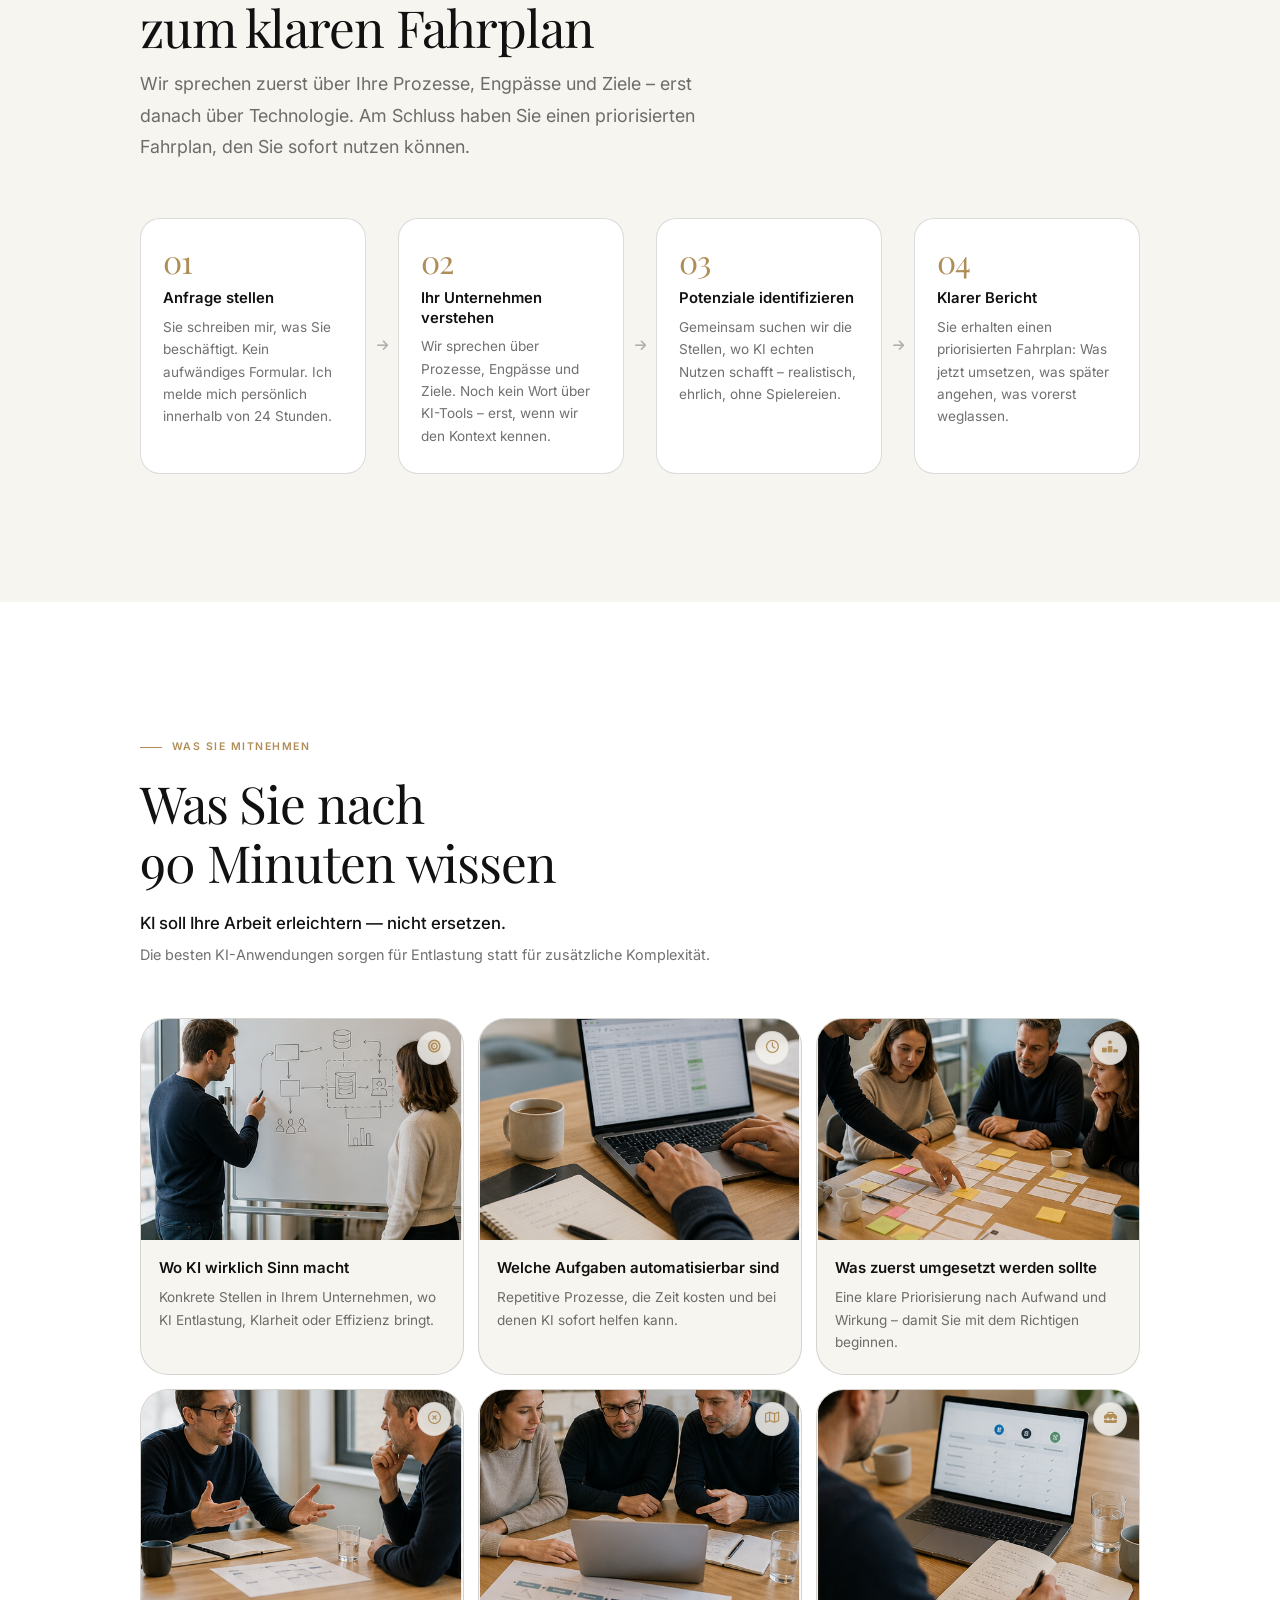
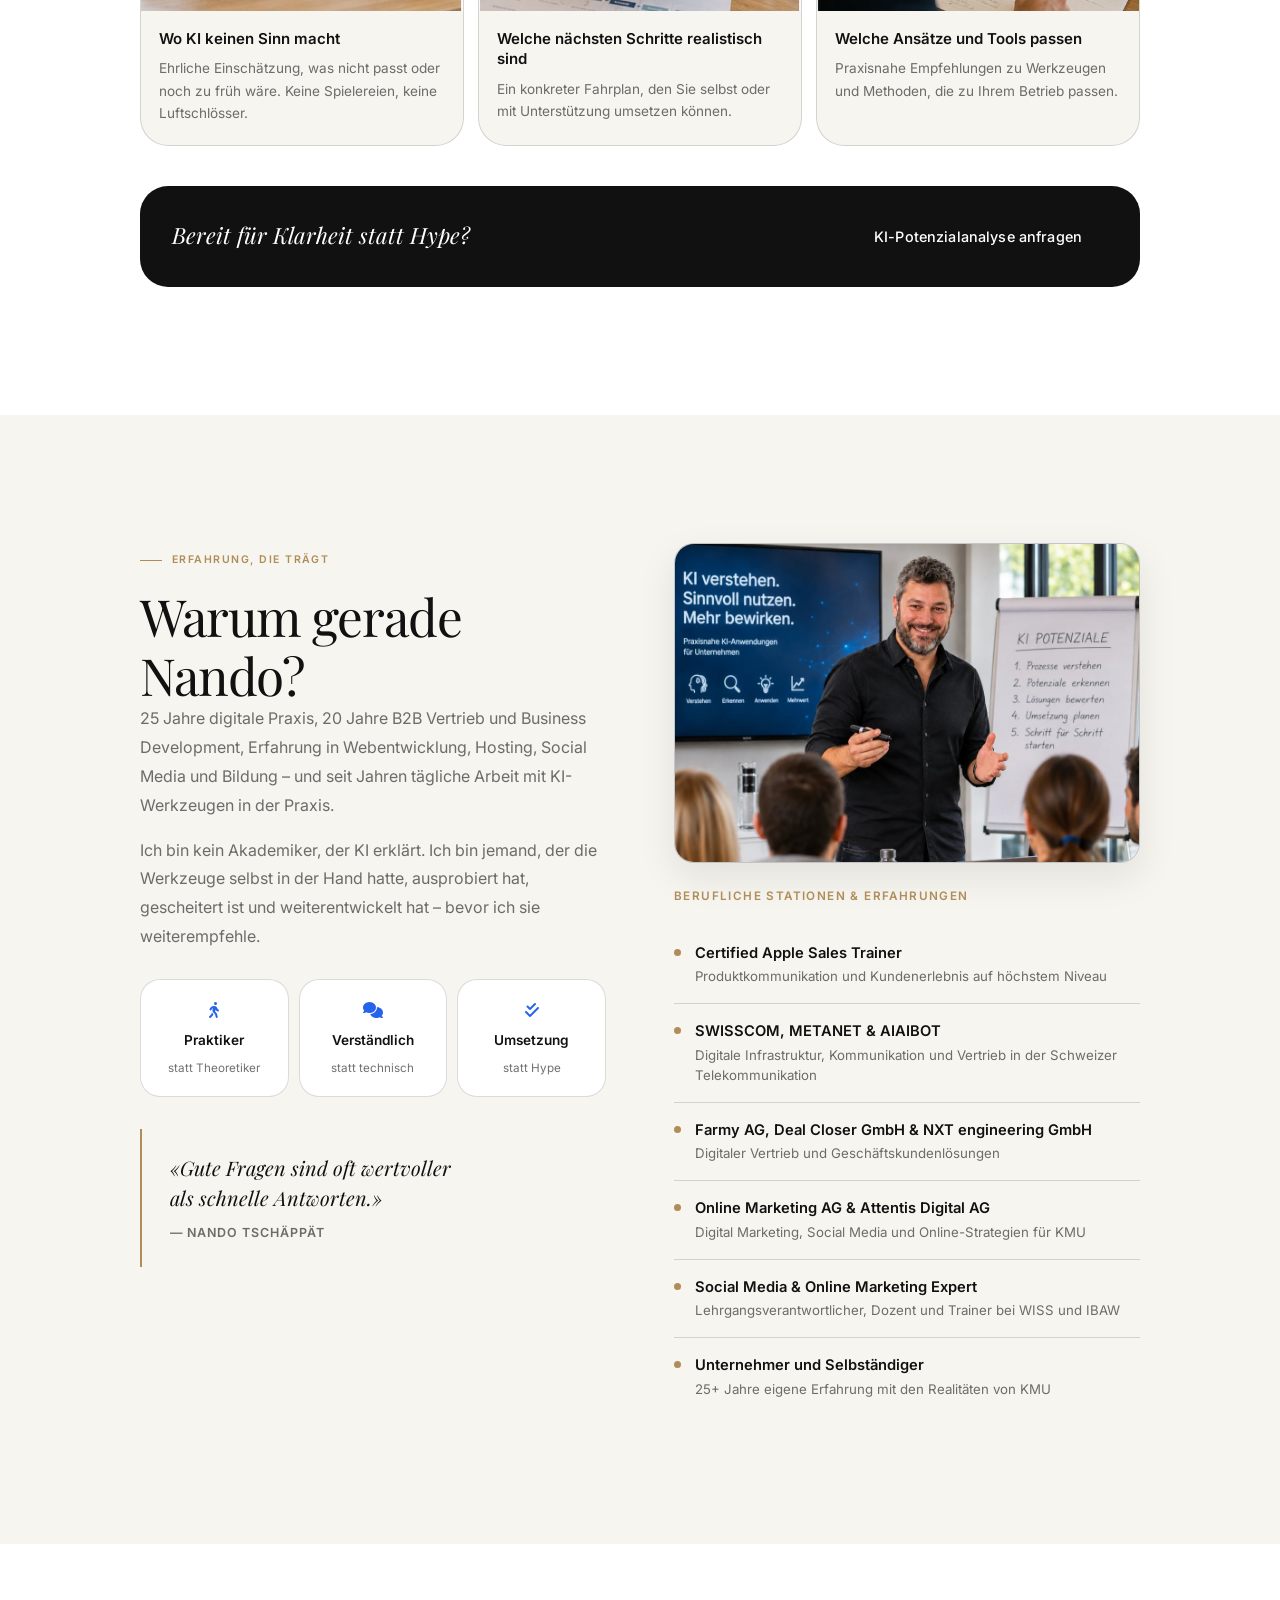
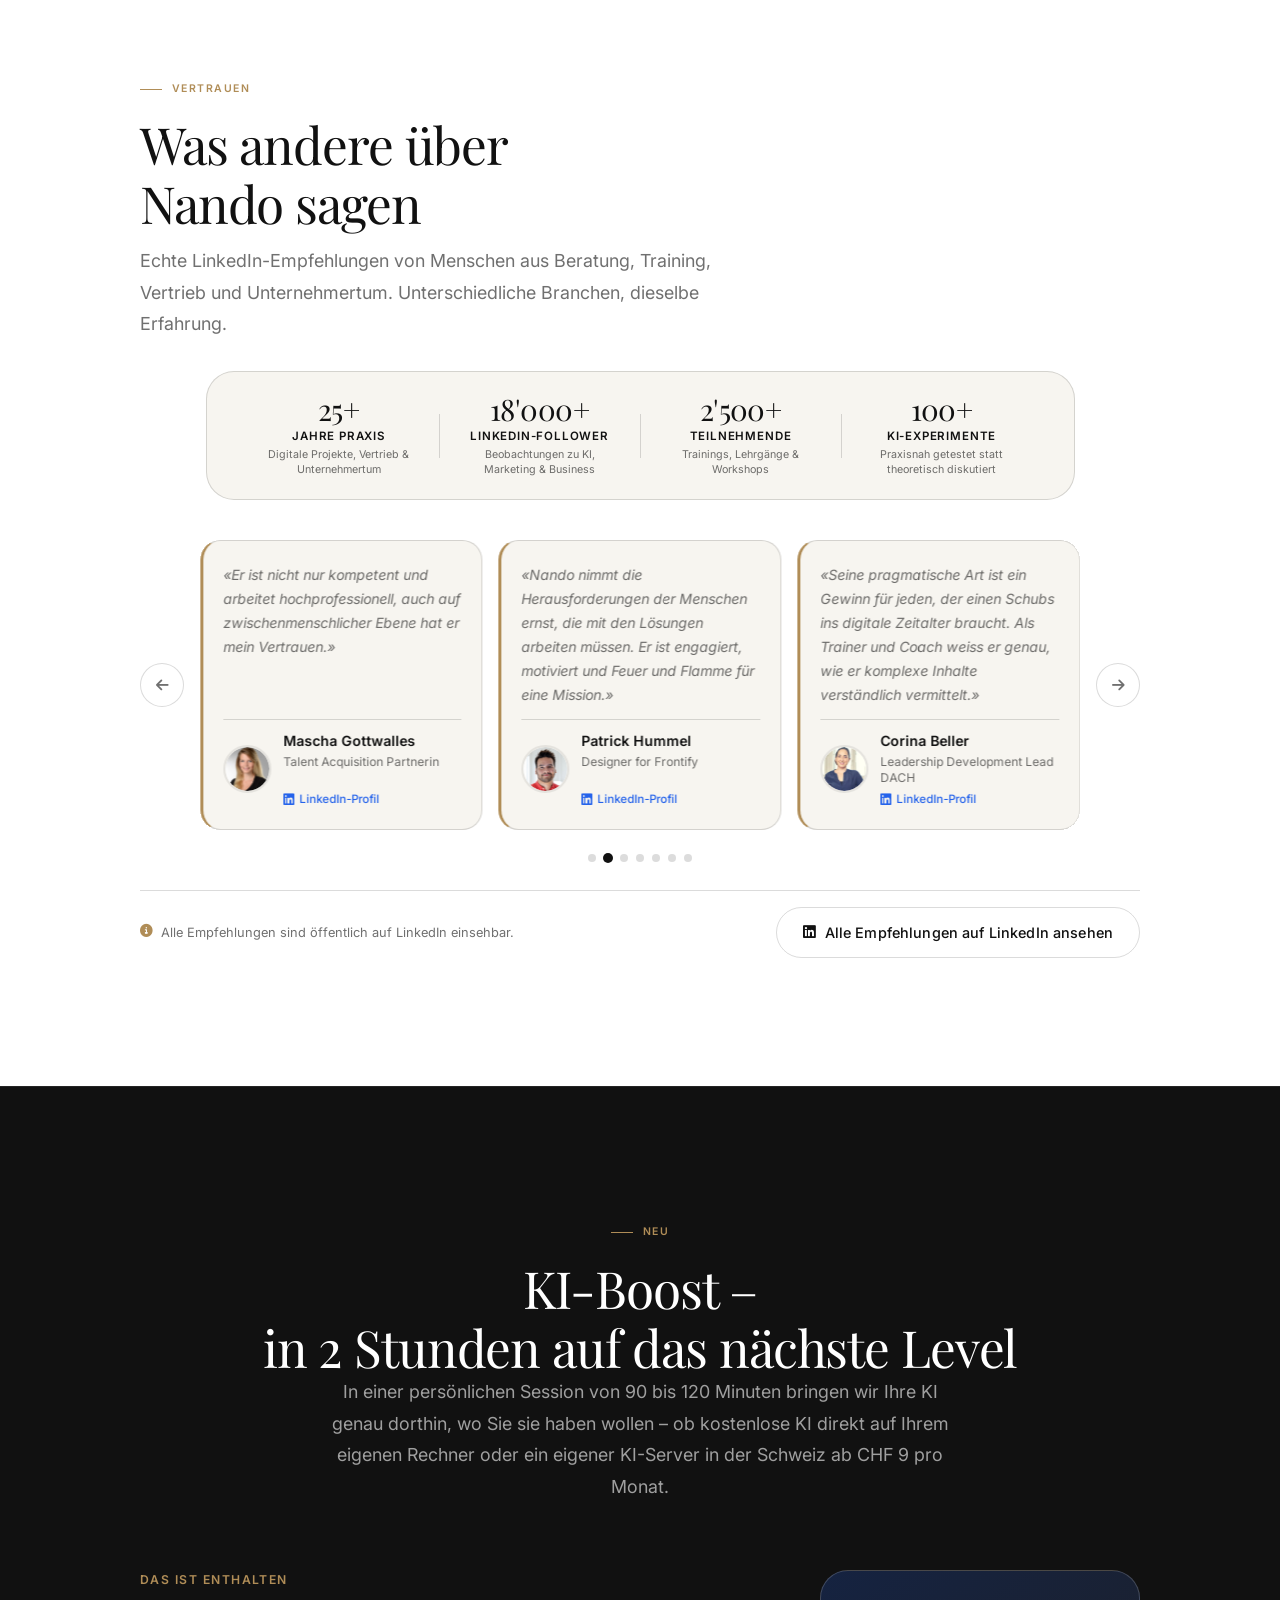
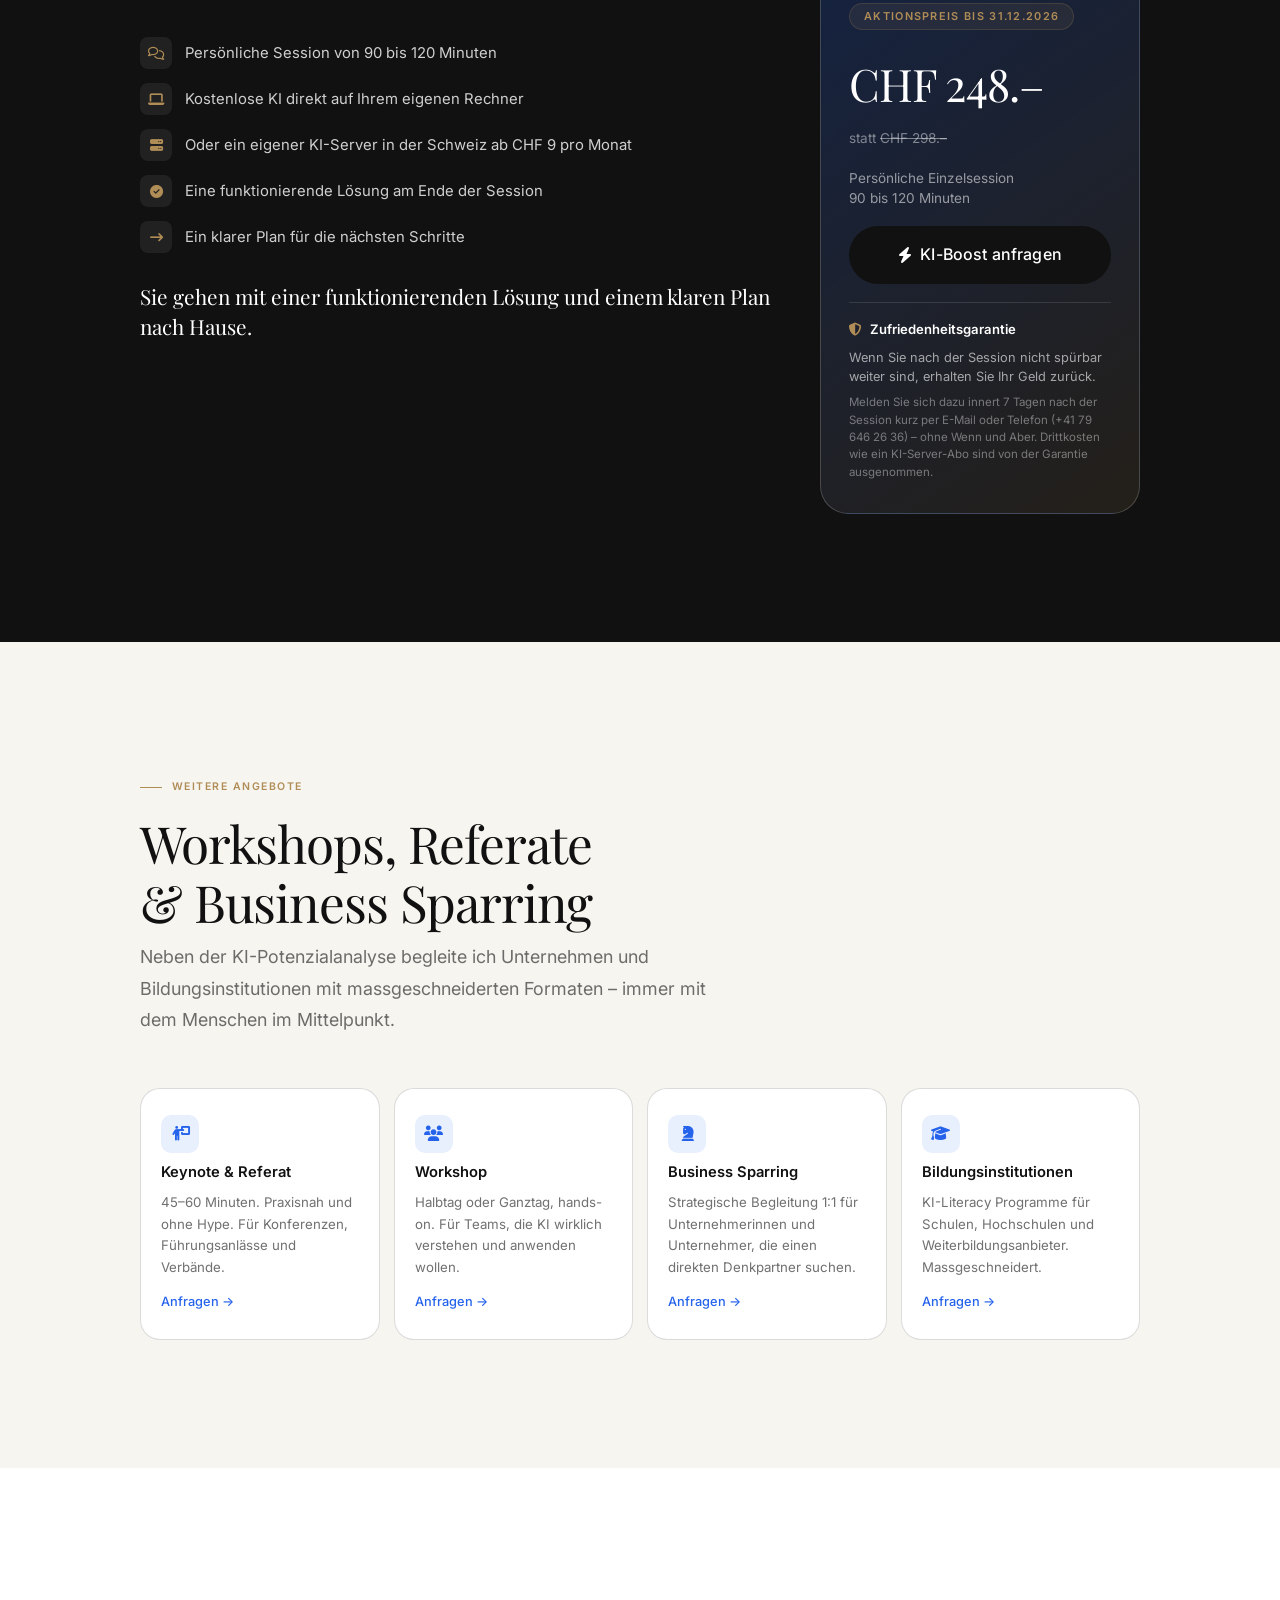
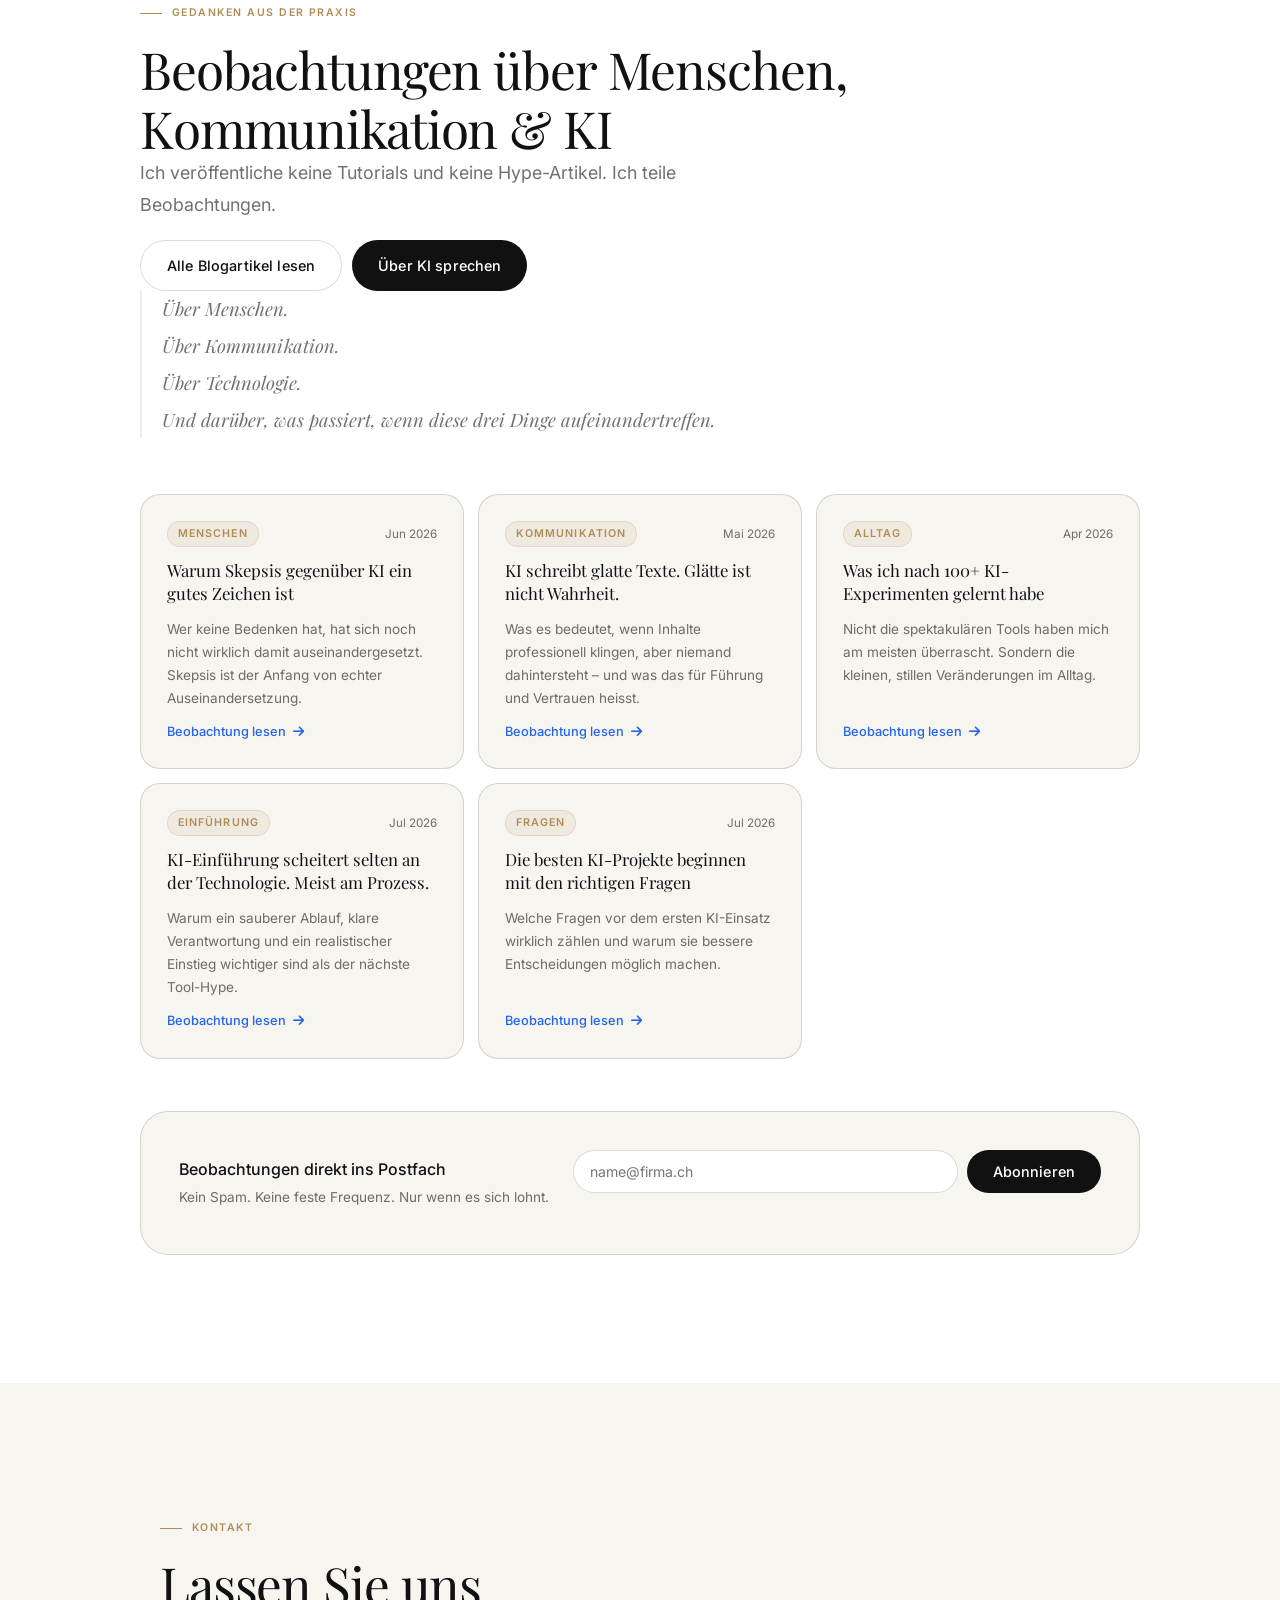
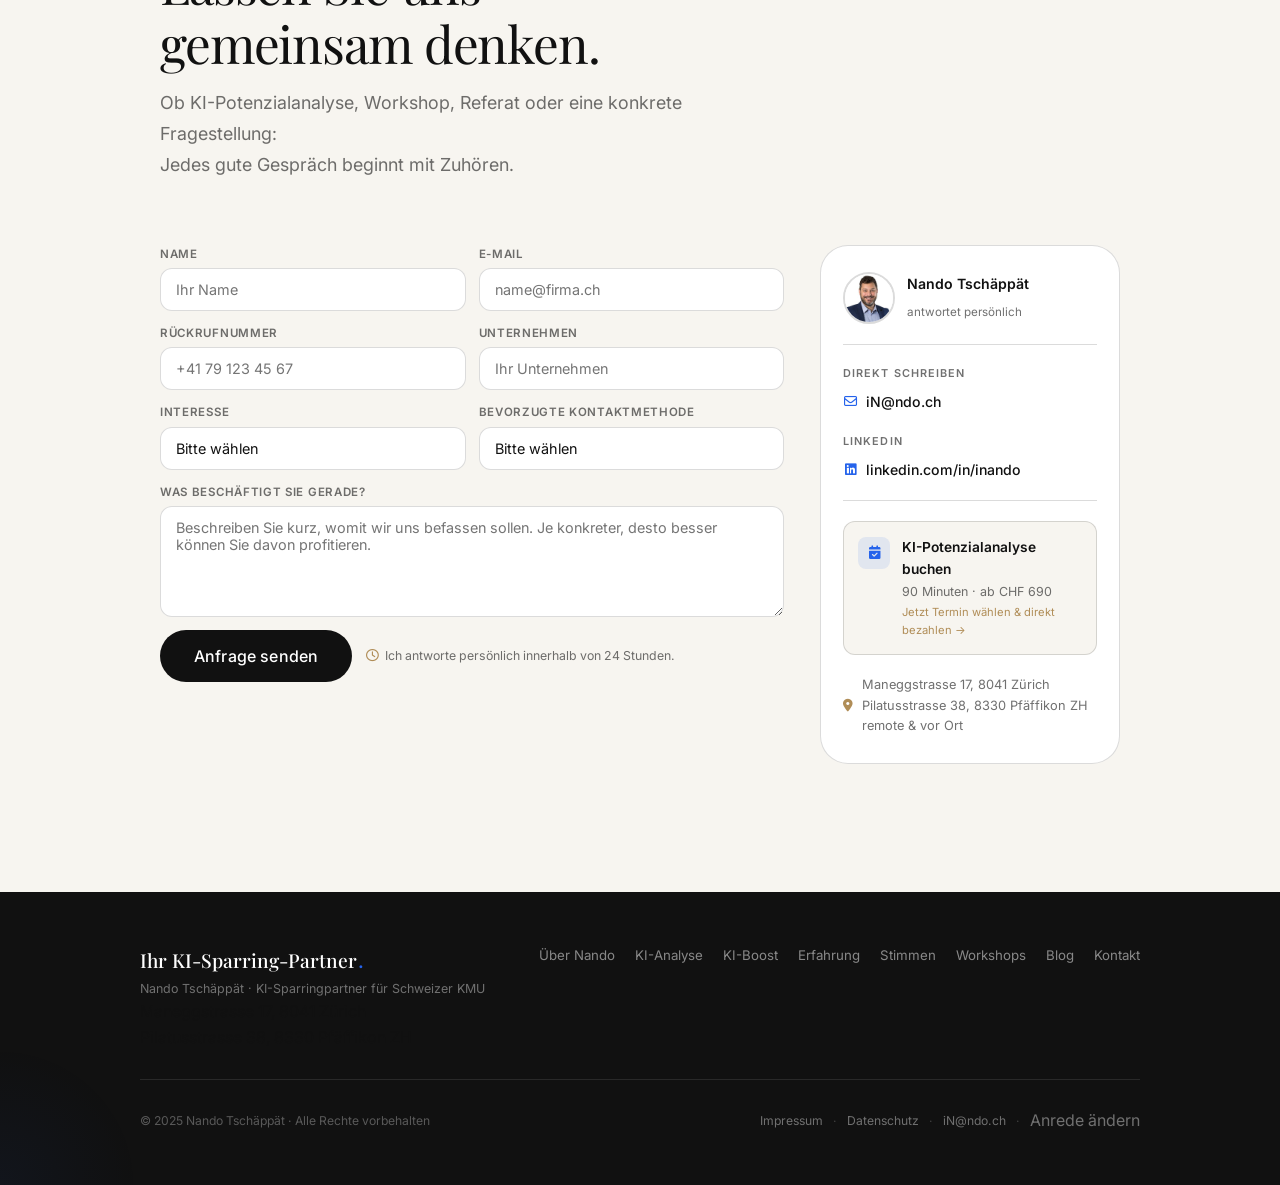
==== commit a1d2b47b: "Footer-Logo, Titel mit Zürich, Standorte und WebErfolg/Wollerau-Bereinigung" ====
--- a/index.html
+++ b/index.html
@@ -3,16 +3,16 @@
 <head>
   <meta charset="UTF-8" />
   <meta name="viewport" content="width=device-width, initial-scale=1.0" />
-  <title>ki-sparring.ch – KI-Potenzialanalyse für Schweizer KMU</title>
+  <title data-title-sie="Ihr KI-Sparring-Partner in Zürich" data-title-du="Dein KI-Sparring-Partner in Zürich">Ihr KI-Sparring-Partner in Zürich</title>
   <meta name="description" content="KI-Potenzialanalyse für Schweizer KMU: In 90 Minuten identifizieren wir 5 bis 10 wirksame KI-Anwendungsfälle, priorisieren nächste Schritte und schaffen Klarheit." />
-  <meta property="og:title" content="Nando Tschäppät – KI-Potenzialanalyse für Schweizer KMU" />
+  <meta property="og:title" content="Ihr KI-Sparring-Partner in Zürich" />
   <meta property="og:description" content="In 90 Minuten identifizieren wir 5 bis 10 wirksame KI-Anwendungsfälle. Pragmatisch, verständlich, ohne Hype. Einstieg ab CHF 690." />
   <meta property="og:type" content="website" />
   <meta property="og:url" content="https://ki-sparring.ch/" />
   <meta property="og:image" content="https://ki-sparring.ch/images/nando-portrait-outdoor-v2.jpg" />
   <meta name="robots" content="index, follow" />
   <meta name="twitter:card" content="summary_large_image" />
-  <meta name="twitter:title" content="Nando Tschäppät – KI-Potenzialanalyse für Schweizer KMU" />
+  <meta name="twitter:title" content="Ihr KI-Sparring-Partner in Zürich" />
   <meta name="twitter:description" content="In 90 Minuten identifizieren wir 5 bis 10 wirksame KI-Anwendungsfälle. Pragmatisch, verständlich, ohne Hype." />
   <meta name="twitter:image" content="https://ki-sparring.ch/images/nando-portrait-outdoor-v2.jpg" />
   <meta name="theme-color" content="#F7F5F0" />
@@ -77,7 +77,7 @@
           <div class="hero-text">
             <div class="hero-eyebrow reveal-up">
               <span class="eyebrow-dot"></span>
-              KI-Sparringpartner · Wollerau, Raum Zürich
+              <span class="formality-sie">Ihr KI-Sparring-Partner in Zürich</span><span class="formality-du">Dein KI-Sparring-Partner in Zürich</span>
             </div>
             <h1 class="hero-headline reveal-up delay-1">
               KI wird erst wertvoll,<br />
@@ -601,7 +601,7 @@
                 <div class="station-item">
                   <span class="station-dot" aria-hidden="true"></span>
                   <div class="station-content">
-                    <strong>Online Marketing AG, Attentis Digital AG &amp; WebErfolg GmbH</strong>
+                    <strong>Online Marketing AG &amp; Attentis Digital AG</strong>
                     <span>Digital Marketing, Social Media und Online-Strategien für KMU</span>
                   </div>
                 </div>
@@ -1226,7 +1226,11 @@
               </a>
               <div class="info-standort">
                 <i class="fa-solid fa-location-dot" aria-hidden="true"></i>
-                <span>Wollerau (SZ), Raum Zürich — remote &amp; vor Ort</span>
+                <span>
+                  Maneggstrasse 17, 8041 Zürich<br />
+                  Pilatusstrasse 38, 8330 Pfäffikon ZH<br />
+                  remote &amp; vor Ort
+                </span>
               </div>
             </aside>
           </div>
@@ -1242,9 +1246,13 @@
       <div class="footer-top">
         <div class="footer-brand">
           <a href="#hero" class="footer-logo" aria-label="Zur Startseite">
-            <span class="logo-text">aiNando</span><span class="logo-dot">.</span>
+            <span class="logo-text"><span class="formality-sie">Ihr KI-Sparring-Partner</span><span class="formality-du">Dein KI-Sparring-Partner</span></span><span class="logo-dot">.</span>
           </a>
           <p>Nando Tschäppät · KI-Sparringpartner für Schweizer KMU</p>
+          <ul class="footer-locations">
+            <li>Maneggstrasse 17, 8041 Zürich</li>
+            <li>Pilatusstrasse 38, 8330 Pfäffikon ZH</li>
+          </ul>
         </div>
         <nav class="footer-nav" aria-label="Footer-Navigation">
           <a href="#positionierung">Über Nando</a>
